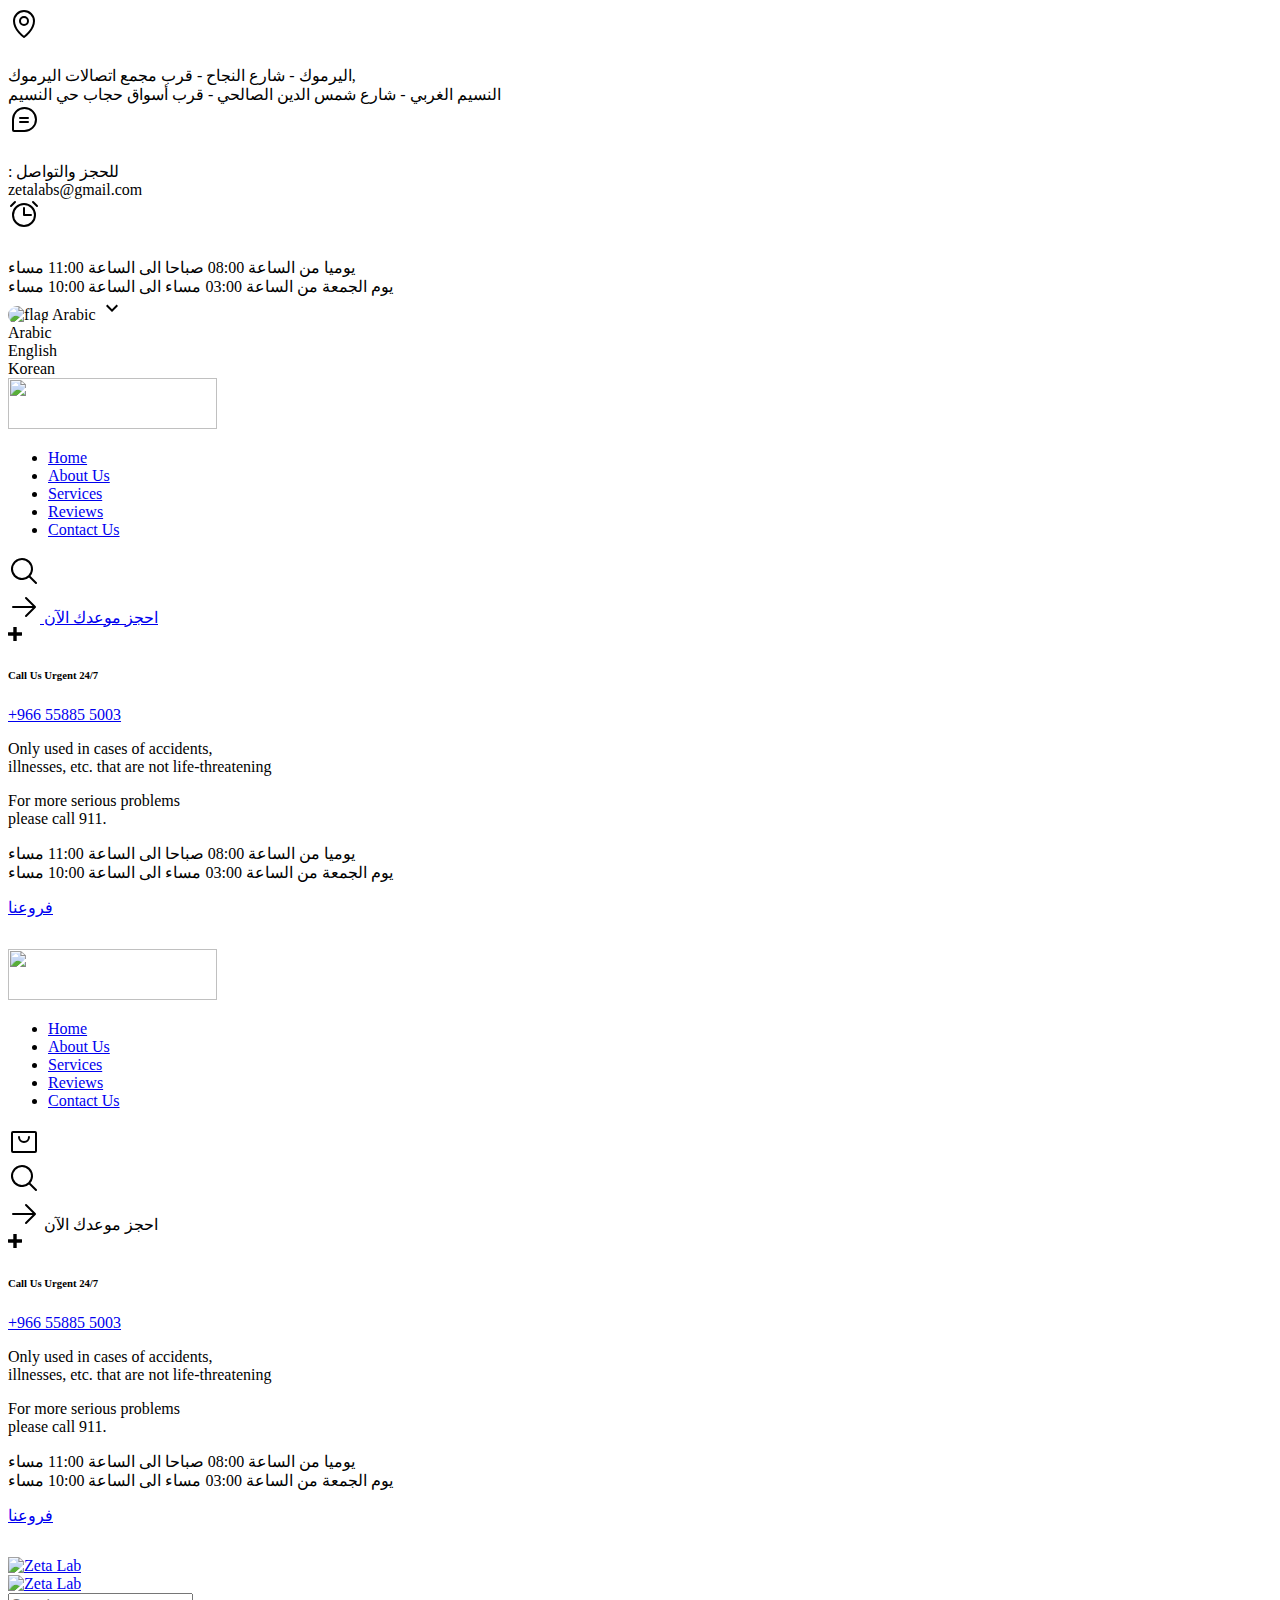
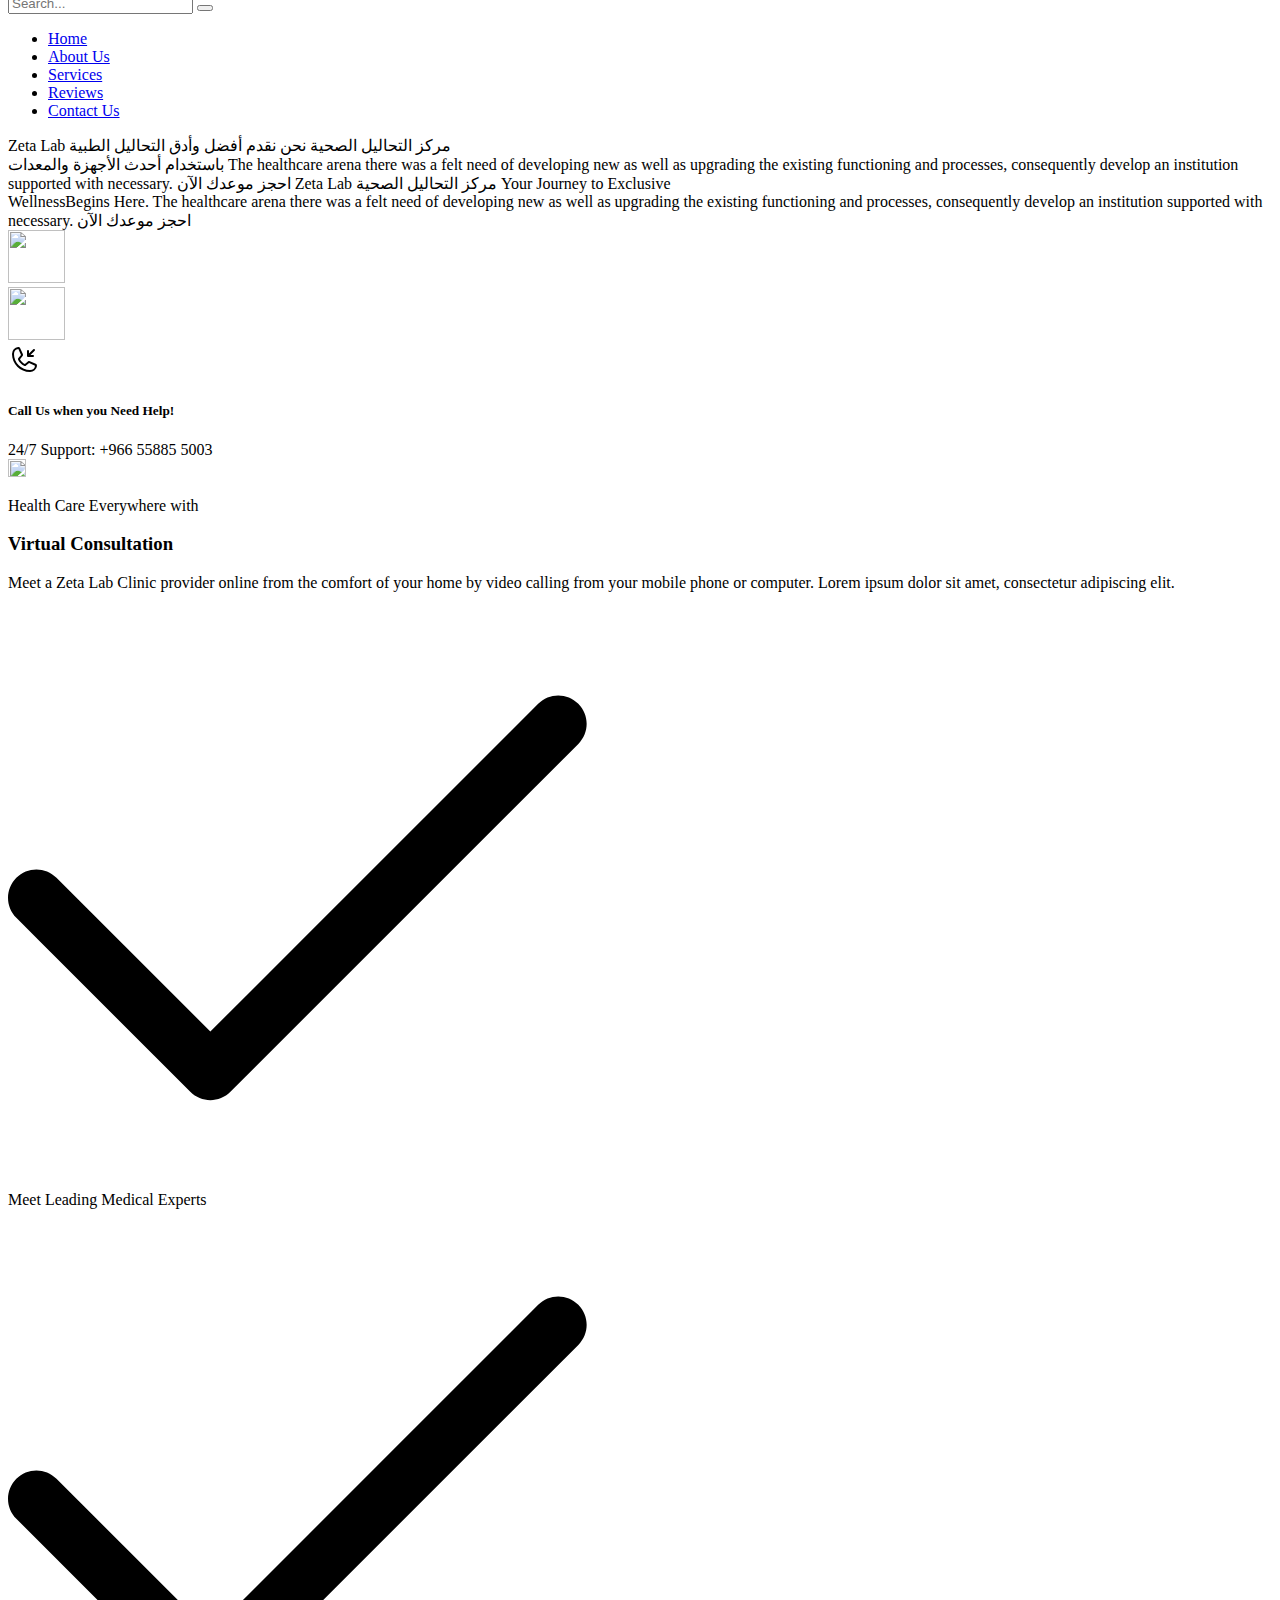
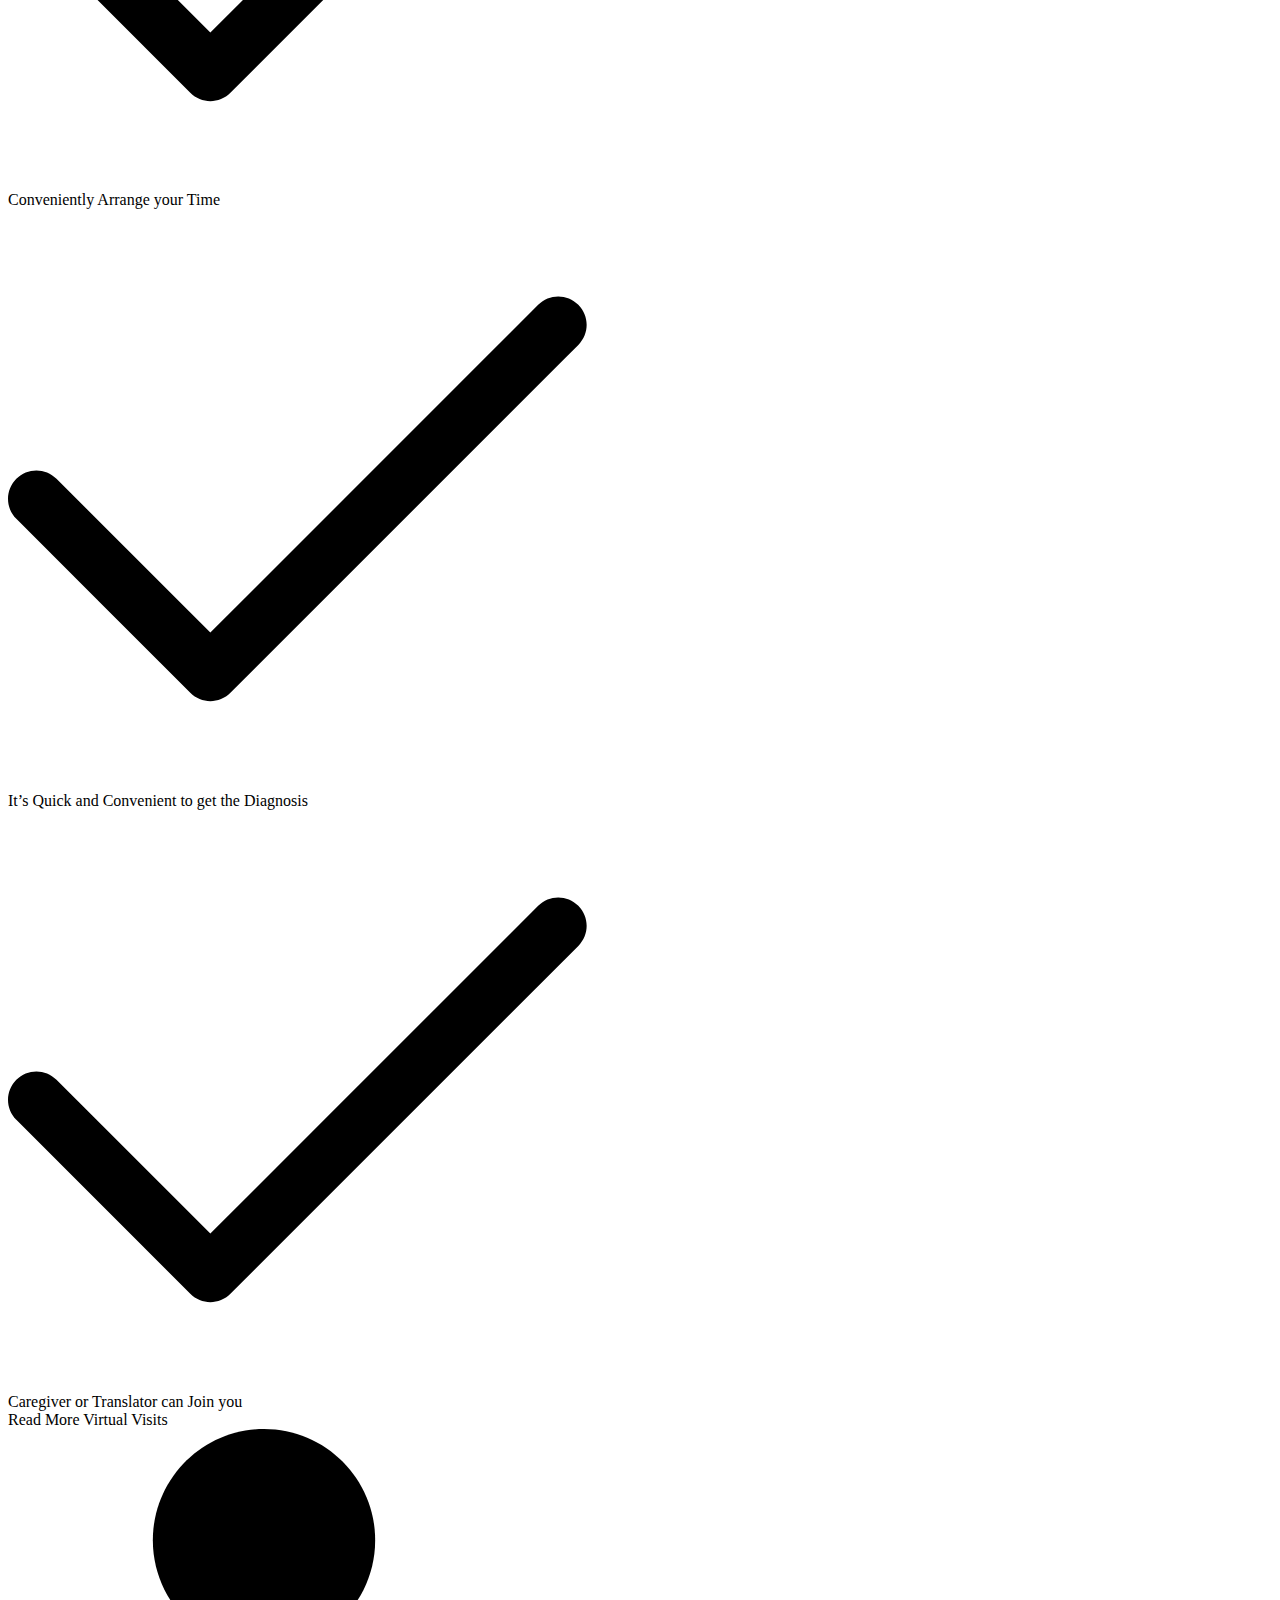
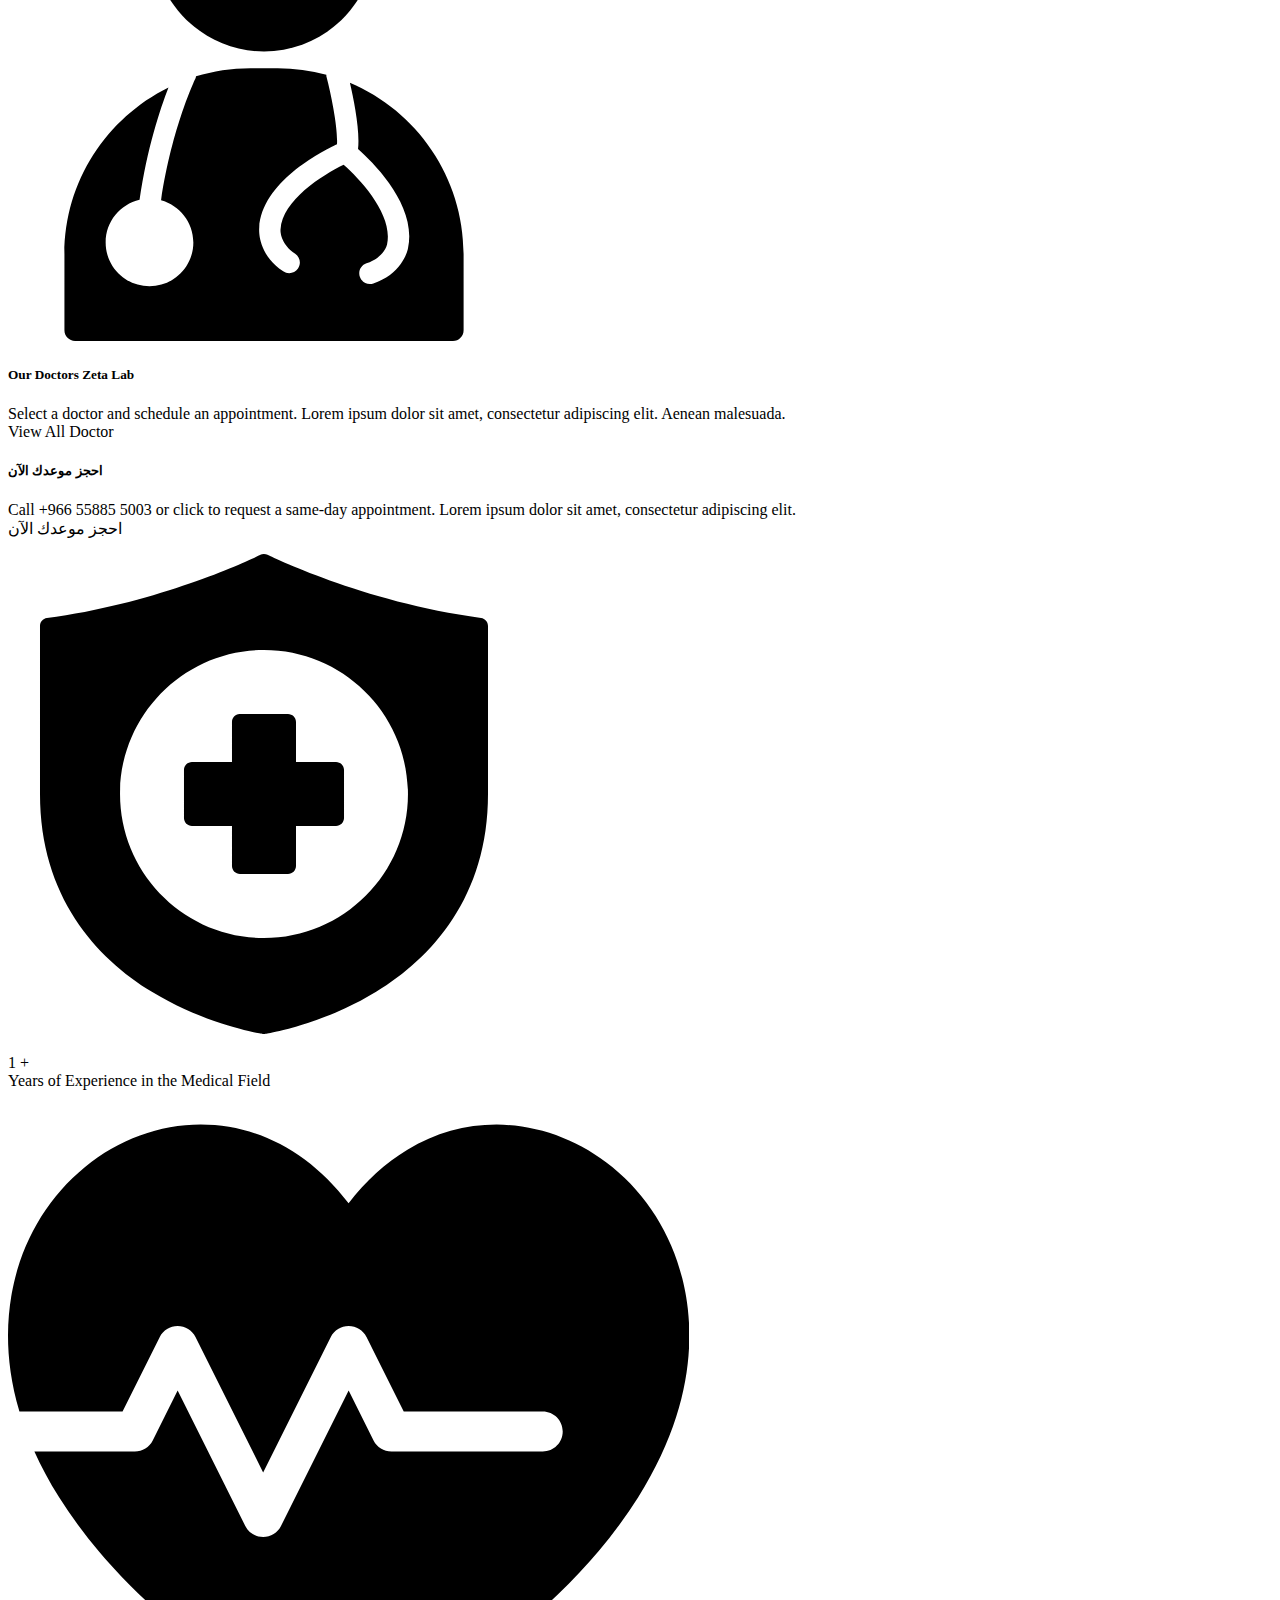
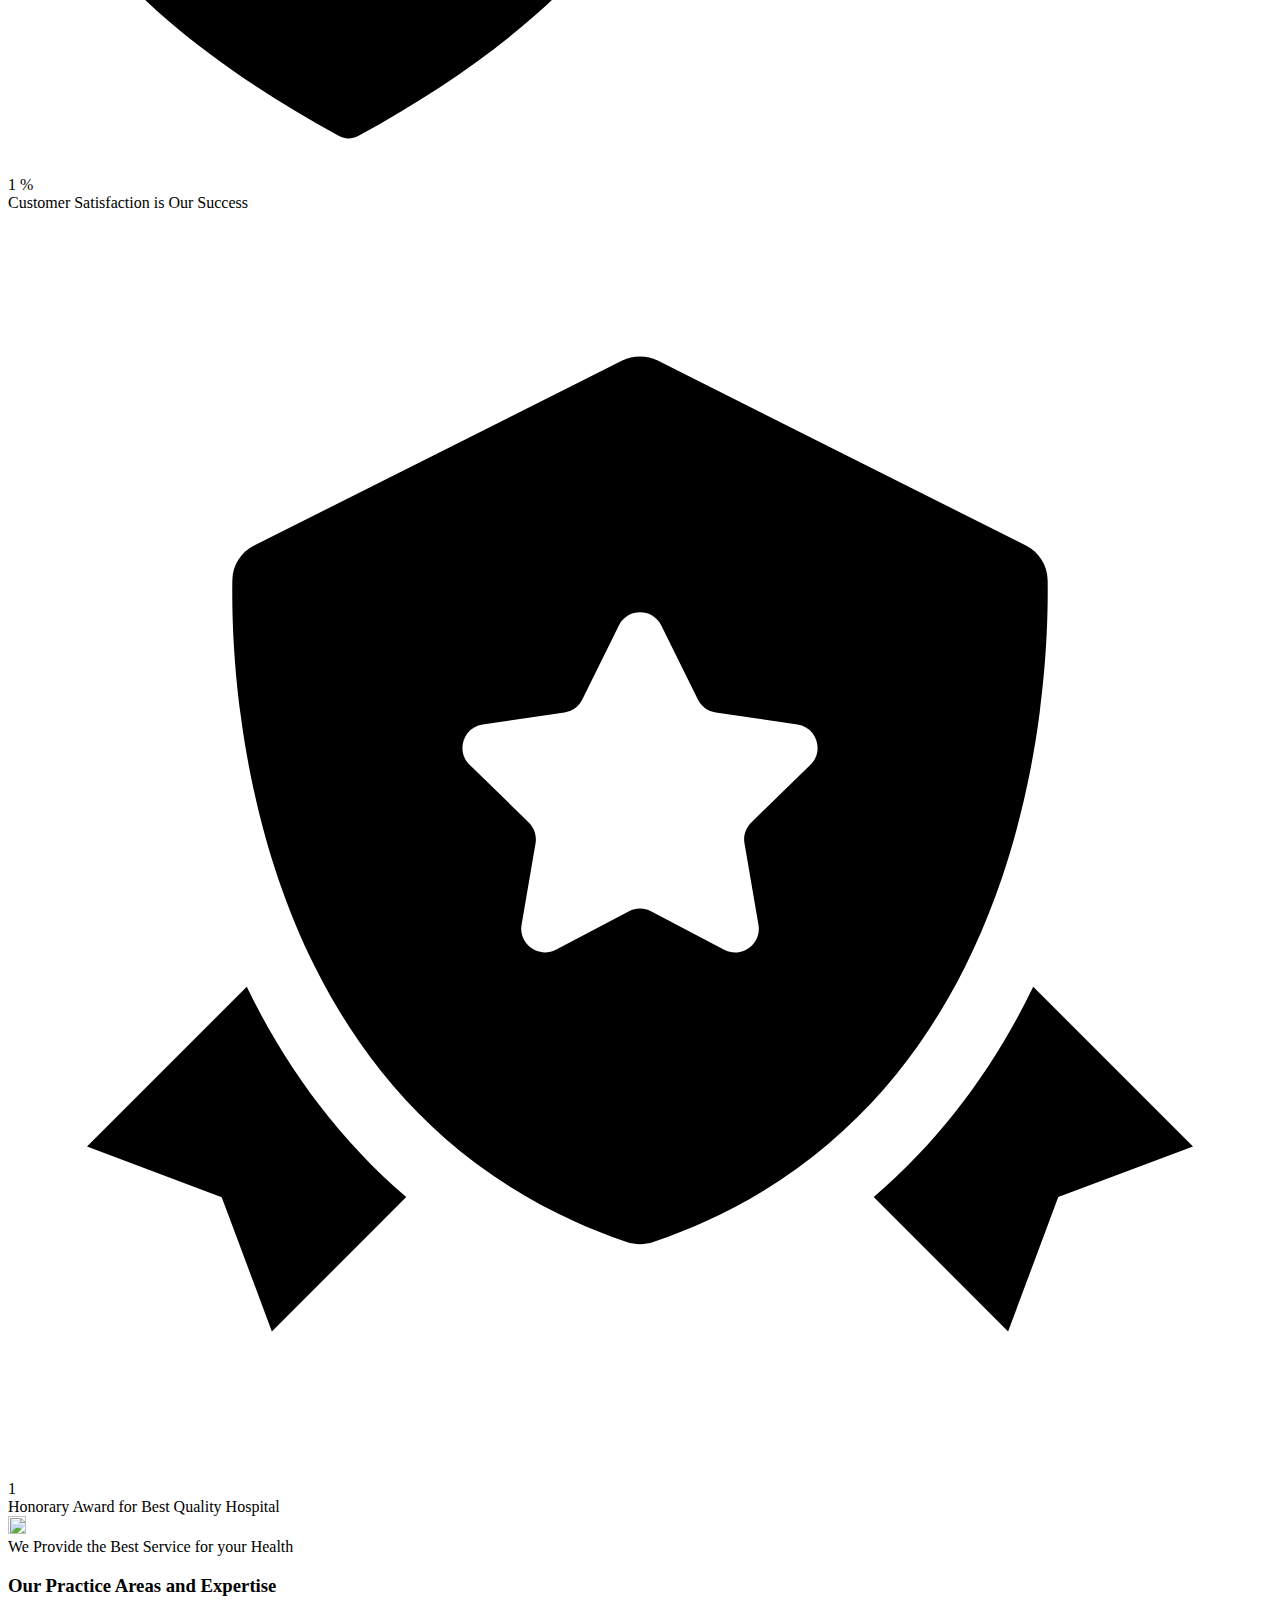
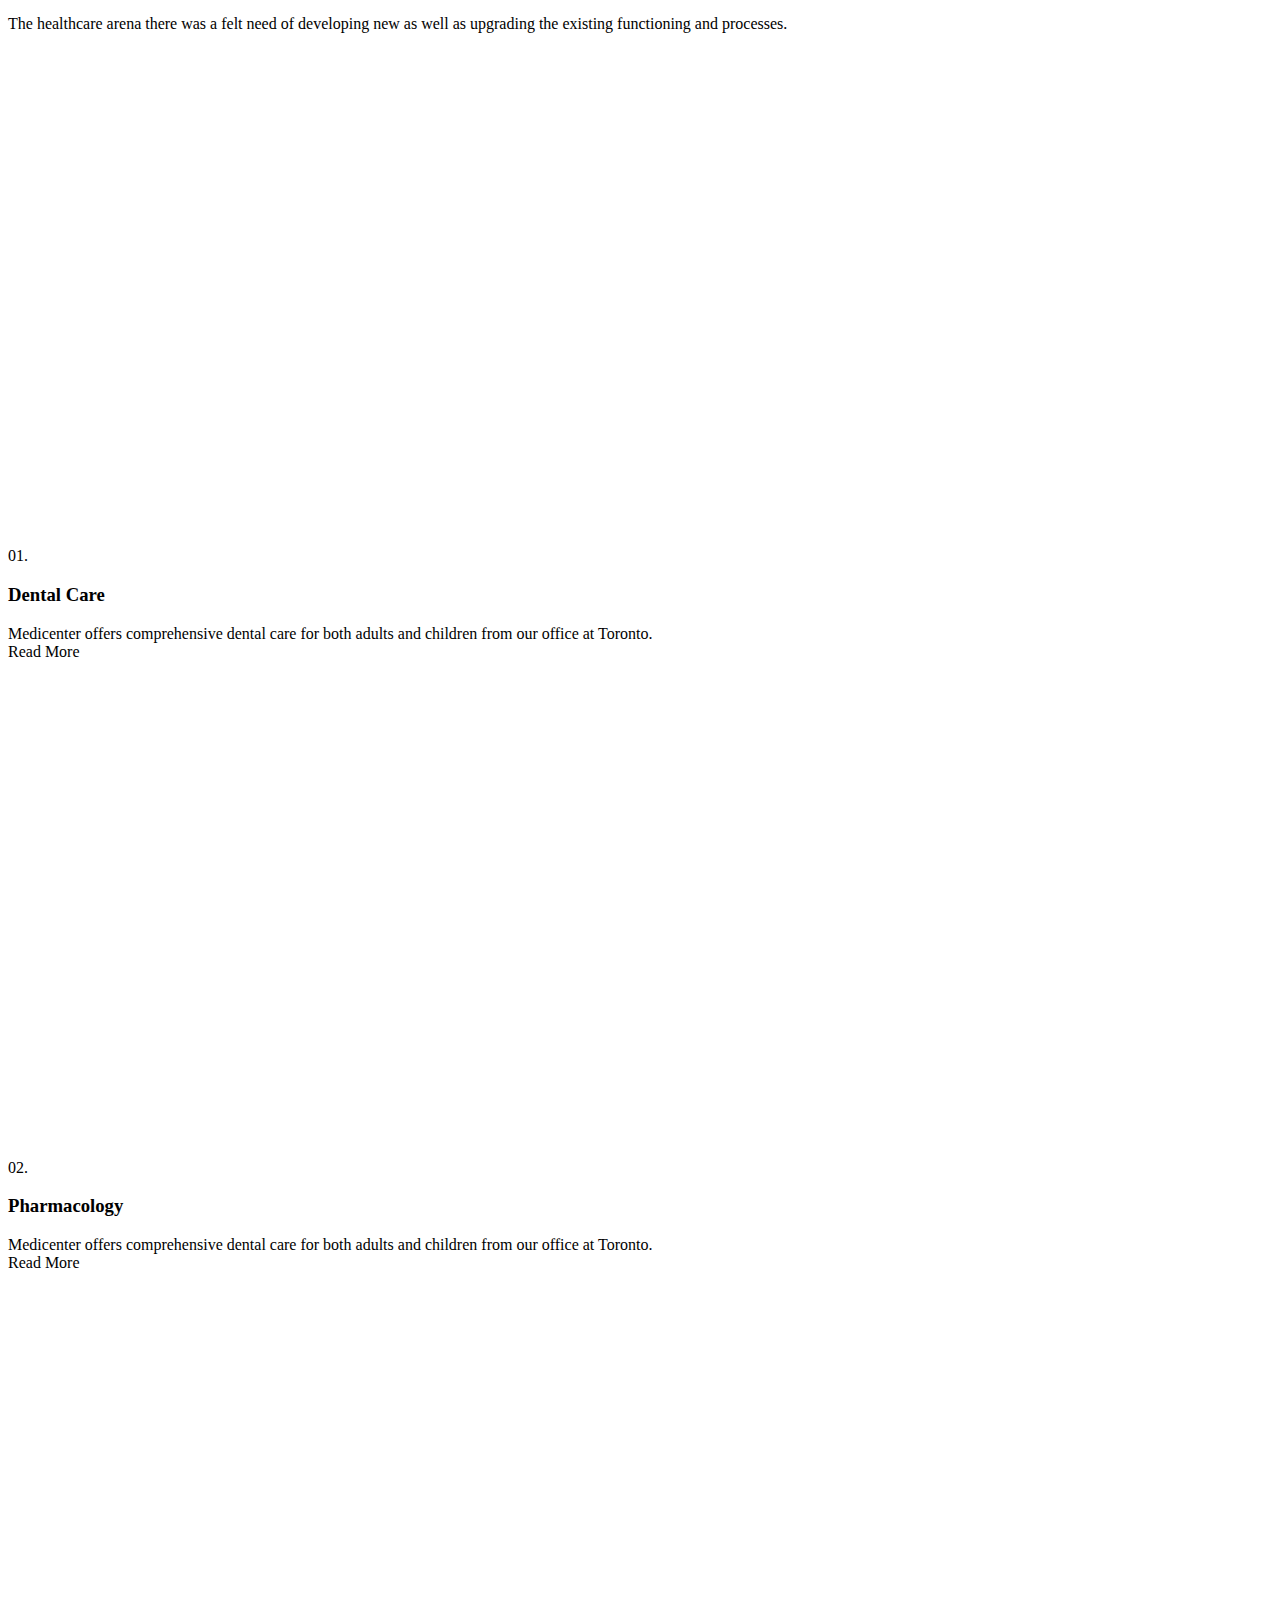
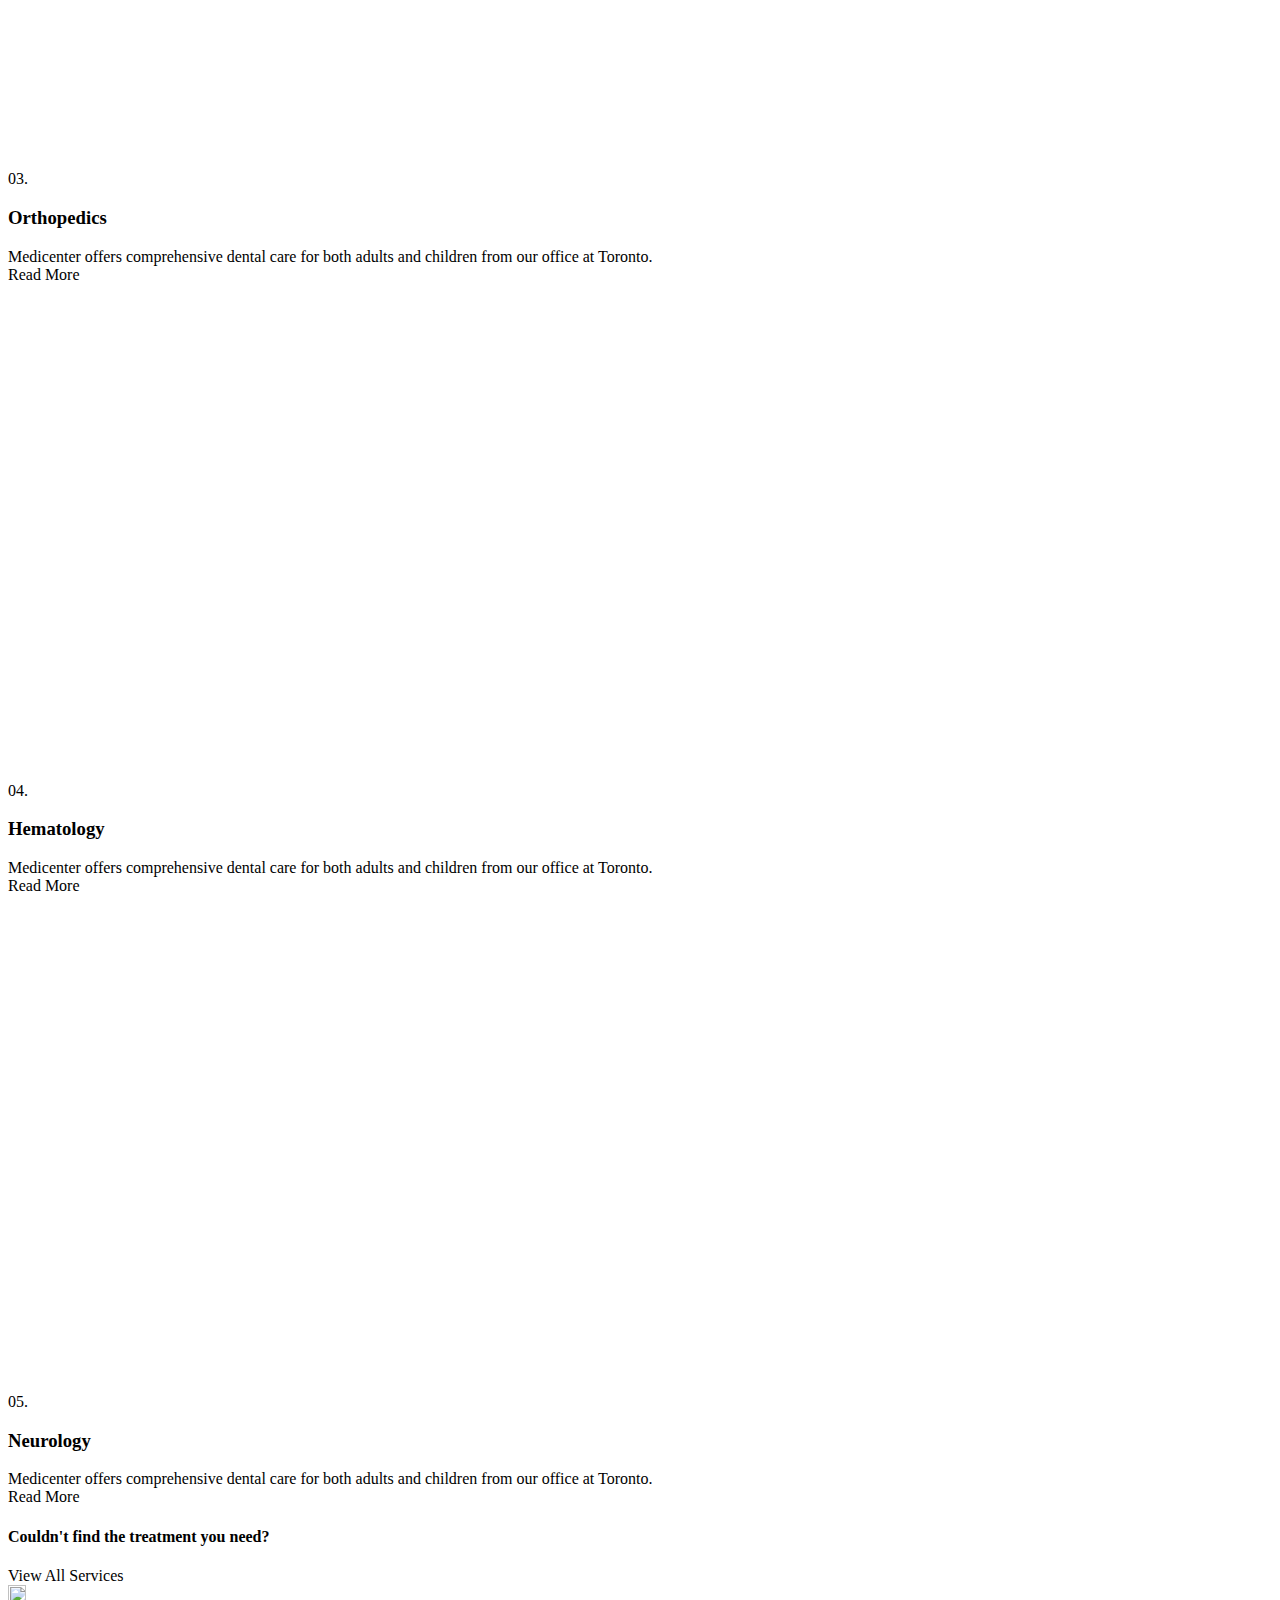
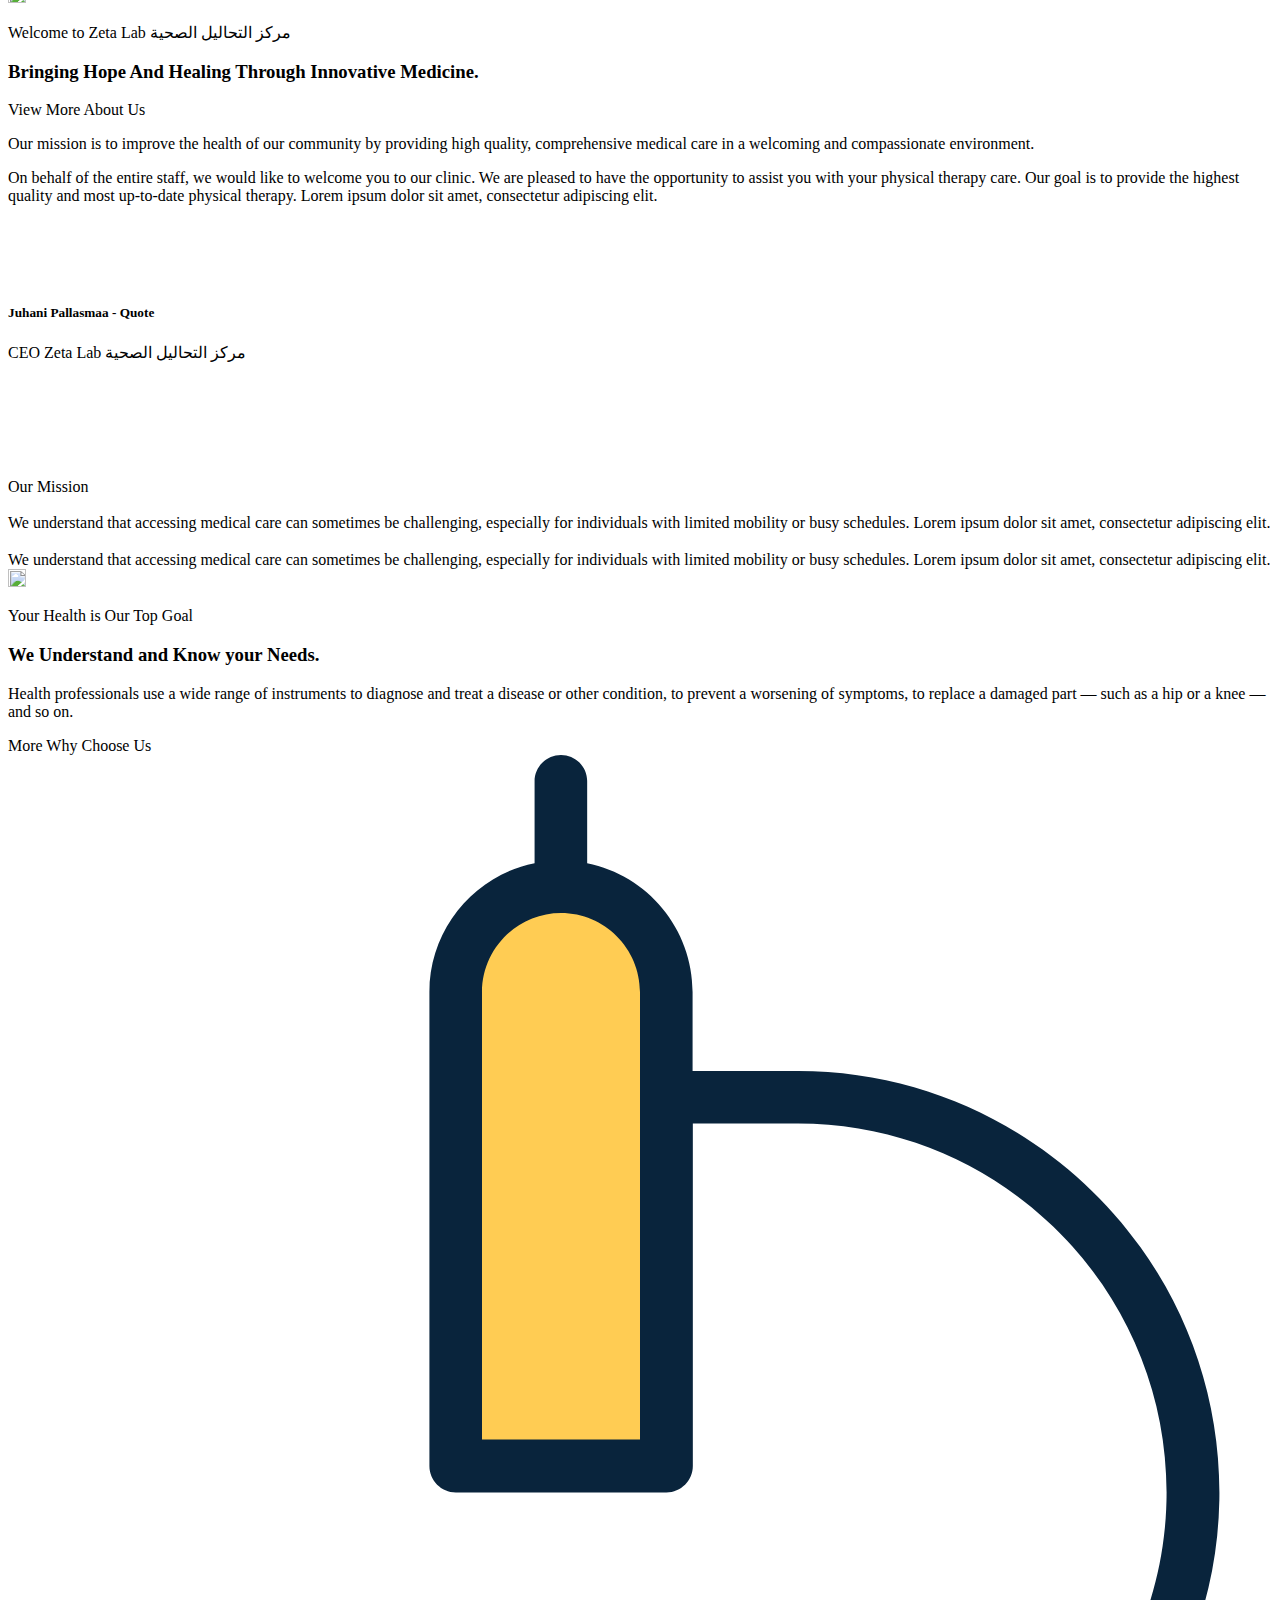
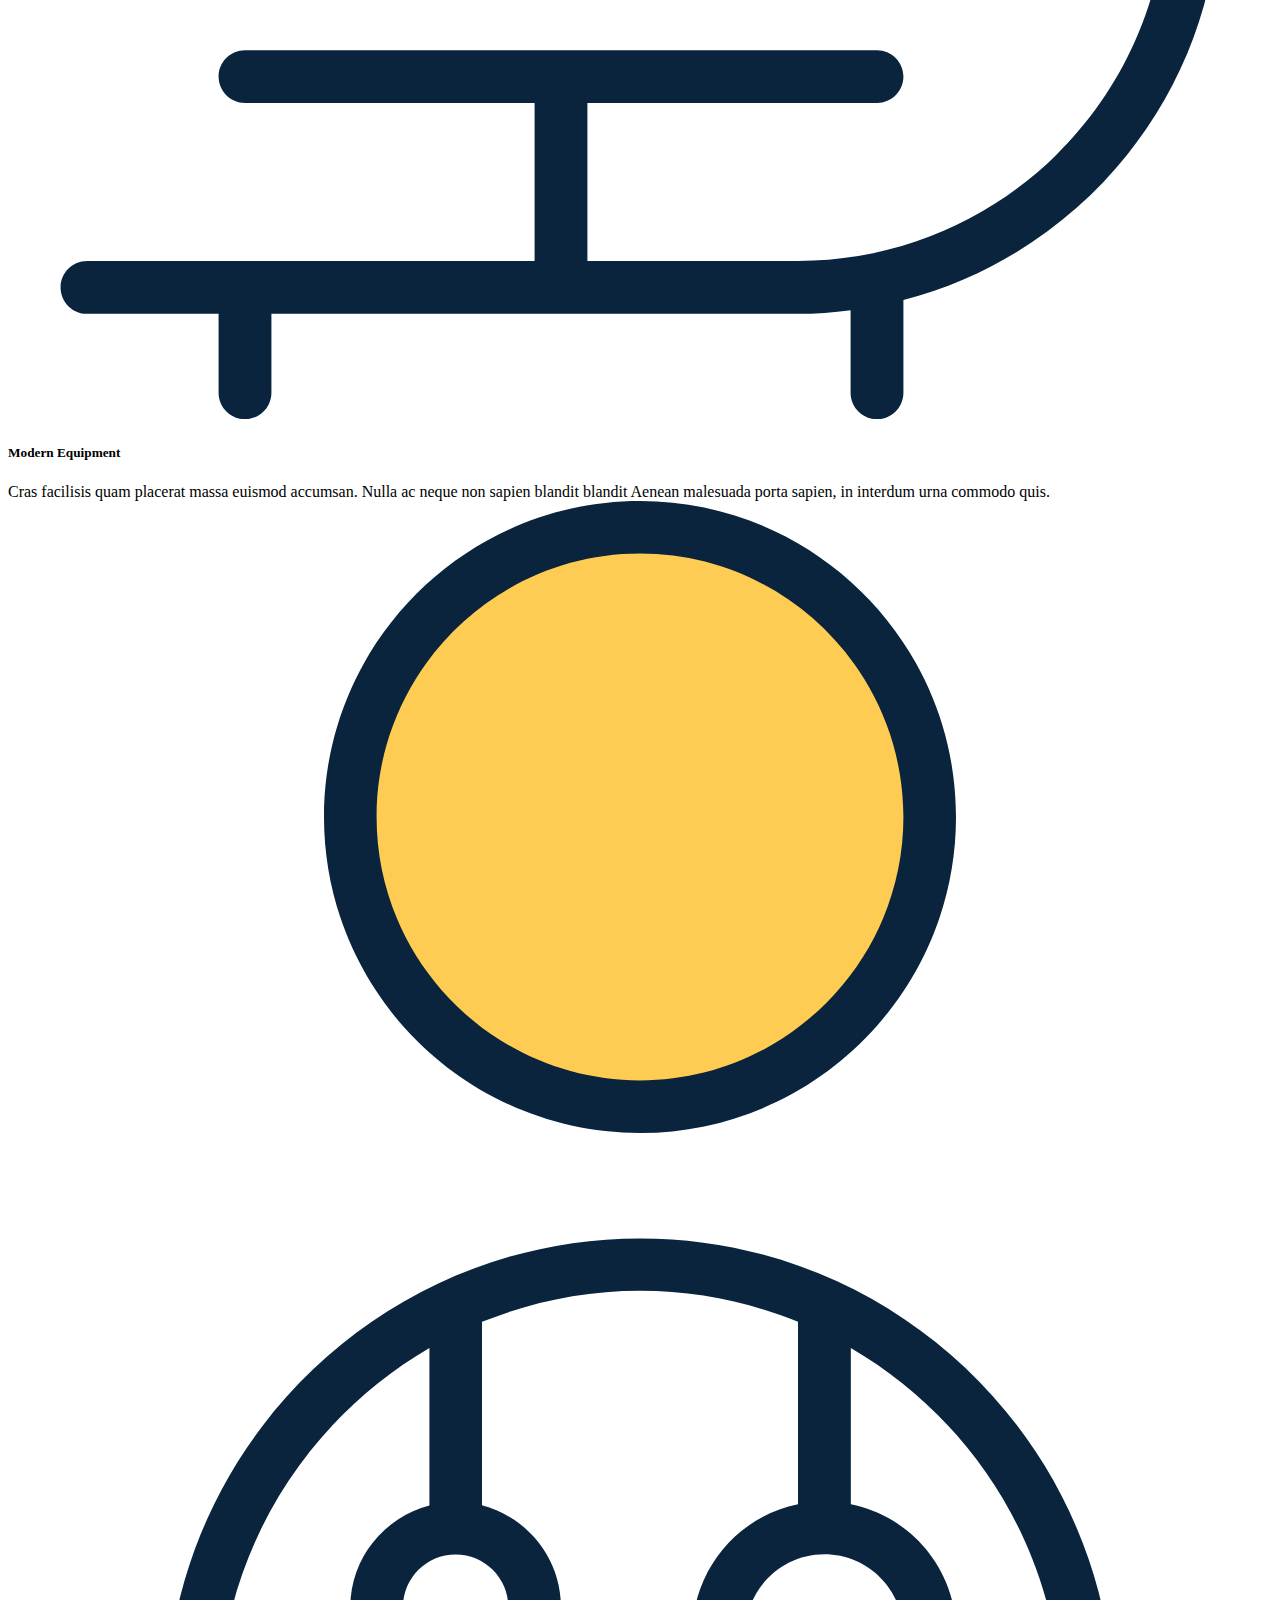
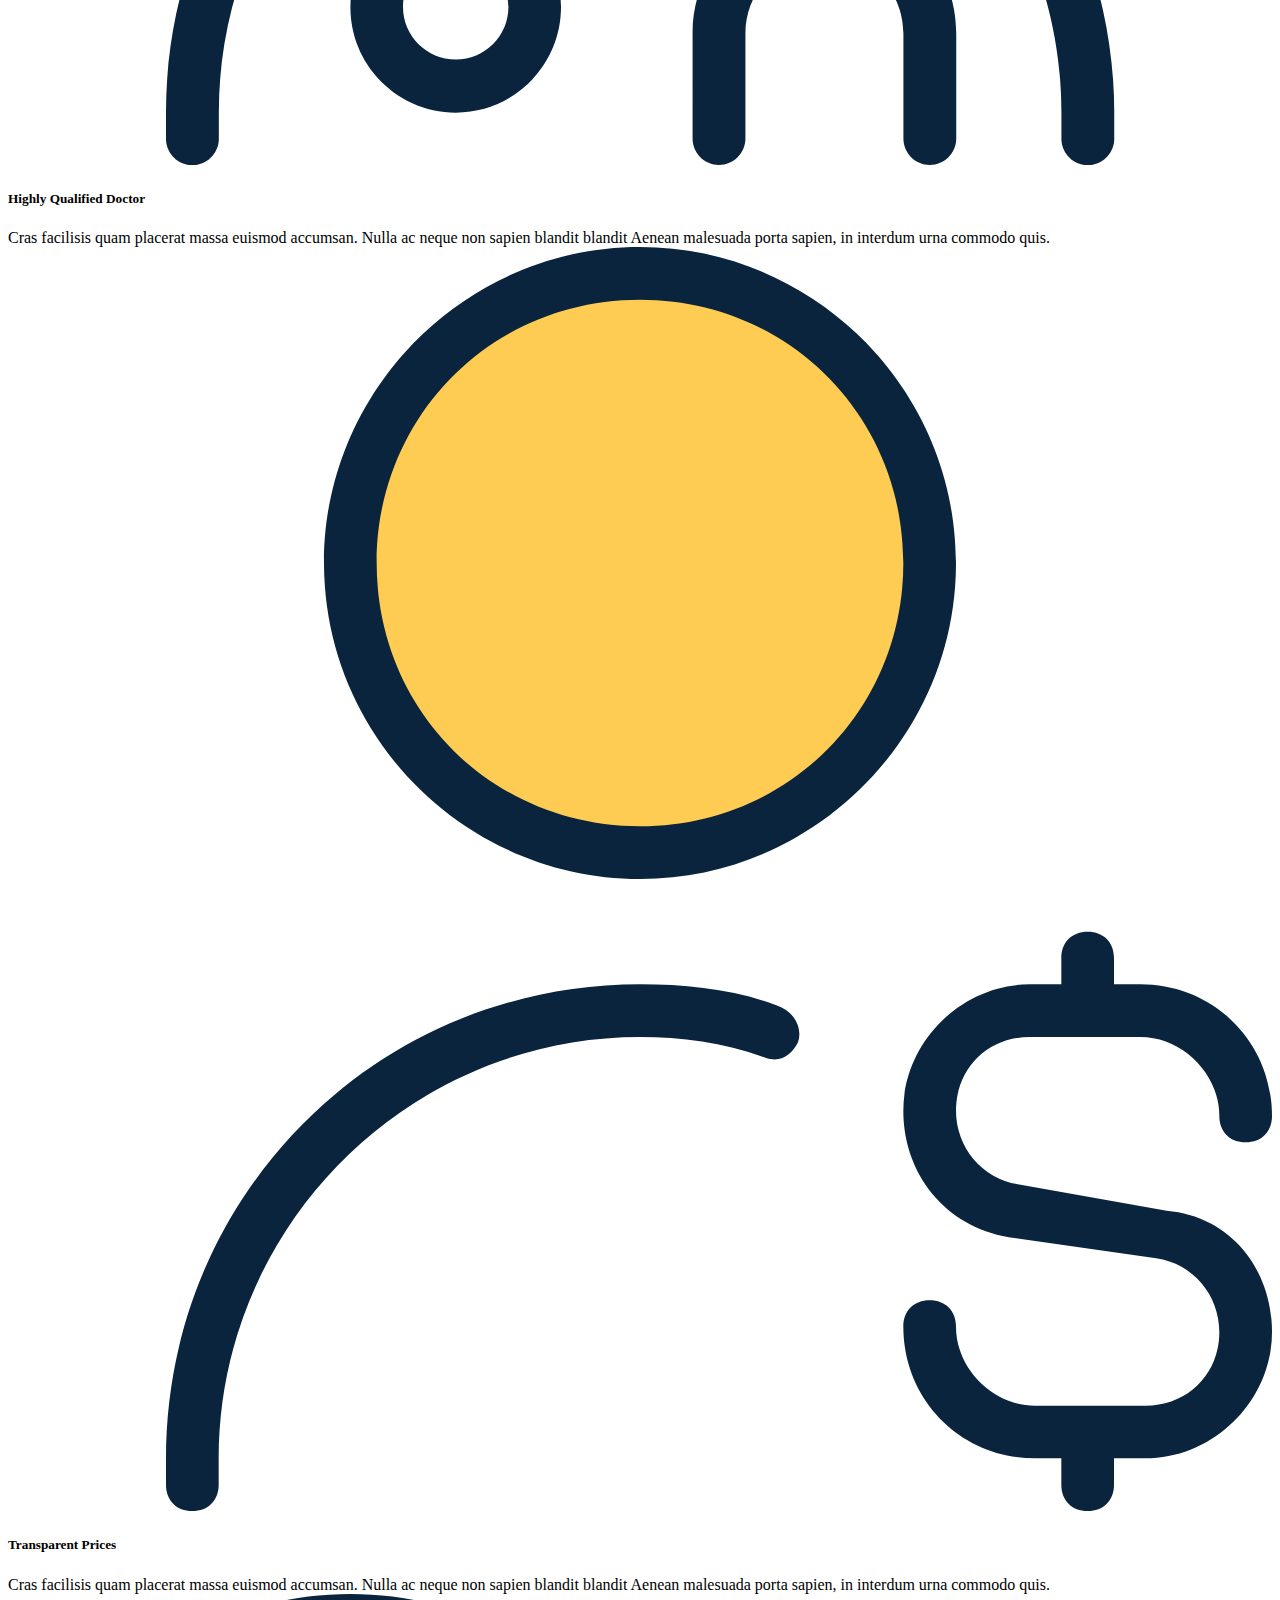
==== index.html @ 6ce38d94 "Add files via upload" ====
<!DOCTYPE html>
<html lang="en-US">
    <meta http-equiv="content-type" content="text/html;charset=UTF-8"/>
    <head>
        <meta charset="UTF-8">
        <meta name="viewport" content="width=device-width, initial-scale=1, maximum-scale=1">
        <link rel="profile" href="http://gmpg.org/xfn/11">
        <title>Zeta Lab Home</title>
        <meta name='robots' content='max-image-preview:large'/>
        <link rel='dns-prefetch' href='http://fonts.googleapis.com/'/>
        <link rel="alternate" type="application/rss+xml" title="Zeta Lab &raquo; Feed" href="https://demo.casethemes.net/medicross/feed/"/>
        <link rel="alternate" type="application/rss+xml" title="Zeta Lab &raquo; Comments Feed" href="https://demo.casethemes.net/medicross/comments/feed/"/>
        <link rel="stylesheet" href="https://cdnjs.cloudflare.com/ajax/libs/font-awesome/6.7.1/css/all.min.css" integrity="sha512-5Hs3dF2AEPkpNAR7UiOHba+lRSJNeM2ECkwxUIxC1Q/FLycGTbNapWXB4tP889k5T5Ju8fs4b1P5z/iB4nMfSQ==" crossorigin="anonymous" referrerpolicy="no-referrer" />
        <link href="https://fonts.googleapis.com/icon?family=Material+Icons" rel="stylesheet">
<script type="text/javascript">
            /* <![CDATA[ */
            window._wpemojiSettings = {
                "baseUrl": "https:\/\/s.w.org\/images\/core\/emoji\/15.0.3\/72x72\/",
                "ext": ".png",
                "svgUrl": "https:\/\/s.w.org\/images\/core\/emoji\/15.0.3\/svg\/",
                "svgExt": ".svg",
                "source": {
                    "concatemoji": "https:\/\/demo.casethemes.net\/medicross\/wp-includes\/js\/wp-emoji-release.min.js?ver=6.6.2"
                }
            };
            /*! This file is auto-generated */
            !function(i, n) {
                var o, s, e;
                function c(e) {
                    try {
                        var t = {
                            supportTests: e,
                            timestamp: (new Date).valueOf()
                        };
                        sessionStorage.setItem(o, JSON.stringify(t))
                    } catch (e) {}
                }
                function p(e, t, n) {
                    e.clearRect(0, 0, e.canvas.width, e.canvas.height),
                    e.fillText(t, 0, 0);
                    var t = new Uint32Array(e.getImageData(0, 0, e.canvas.width, e.canvas.height).data)
                      , r = (e.clearRect(0, 0, e.canvas.width, e.canvas.height),
                    e.fillText(n, 0, 0),
                    new Uint32Array(e.getImageData(0, 0, e.canvas.width, e.canvas.height).data));
                    return t.every(function(e, t) {
                        return e === r[t]
                    })
                }
                function u(e, t, n) {
                    switch (t) {
                    case "flag":
                        return n(e, "\ud83c\udff3\ufe0f\u200d\u26a7\ufe0f", "\ud83c\udff3\ufe0f\u200b\u26a7\ufe0f") ? !1 : !n(e, "\ud83c\uddfa\ud83c\uddf3", "\ud83c\uddfa\u200b\ud83c\uddf3") && !n(e, "\ud83c\udff4\udb40\udc67\udb40\udc62\udb40\udc65\udb40\udc6e\udb40\udc67\udb40\udc7f", "\ud83c\udff4\u200b\udb40\udc67\u200b\udb40\udc62\u200b\udb40\udc65\u200b\udb40\udc6e\u200b\udb40\udc67\u200b\udb40\udc7f");
                    case "emoji":
                        return !n(e, "\ud83d\udc26\u200d\u2b1b", "\ud83d\udc26\u200b\u2b1b")
                    }
                    return !1
                }
                function f(e, t, n) {
                    var r = "undefined" != typeof WorkerGlobalScope && self instanceof WorkerGlobalScope ? new OffscreenCanvas(300,150) : i.createElement("canvas")
                      , a = r.getContext("2d", {
                        willReadFrequently: !0
                    })
                      , o = (a.textBaseline = "top",
                    a.font = "600 32px Arial",
                    {});
                    return e.forEach(function(e) {
                        o[e] = t(a, e, n)
                    }),
                    o
                }
                function t(e) {
                    var t = i.createElement("script");
                    t.src = e,
                    t.defer = !0,
                    i.head.appendChild(t)
                }
                "undefined" != typeof Promise && (o = "wpEmojiSettingsSupports",
                s = ["flag", "emoji"],
                n.supports = {
                    everything: !0,
                    everythingExceptFlag: !0
                },
                e = new Promise(function(e) {
                    i.addEventListener("DOMContentLoaded", e, {
                        once: !0
                    })
                }
                ),
                new Promise(function(t) {
                    var n = function() {
                        try {
                            var e = JSON.parse(sessionStorage.getItem(o));
                            if ("object" == typeof e && "number" == typeof e.timestamp && (new Date).valueOf() < e.timestamp + 604800 && "object" == typeof e.supportTests)
                                return e.supportTests
                        } catch (e) {}
                        return null
                    }();
                    if (!n) {
                        if ("undefined" != typeof Worker && "undefined" != typeof OffscreenCanvas && "undefined" != typeof URL && URL.createObjectURL && "undefined" != typeof Blob)
                            try {
                                var e = "postMessage(" + f.toString() + "(" + [JSON.stringify(s), u.toString(), p.toString()].join(",") + "));"
                                  , r = new Blob([e],{
                                    type: "text/javascript"
                                })
                                  , a = new Worker(URL.createObjectURL(r),{
                                    name: "wpTestEmojiSupports"
                                });
                                return void (a.onmessage = function(e) {
                                    c(n = e.data),
                                    a.terminate(),
                                    t(n)
                                }
                                )
                            } catch (e) {}
                        c(n = f(s, u, p))
                    }
                    t(n)
                }
                ).then(function(e) {
                    for (var t in e)
                        n.supports[t] = e[t],
                        n.supports.everything = n.supports.everything && n.supports[t],
                        "flag" !== t && (n.supports.everythingExceptFlag = n.supports.everythingExceptFlag && n.supports[t]);
                    n.supports.everythingExceptFlag = n.supports.everythingExceptFlag && !n.supports.flag,
                    n.DOMReady = !1,
                    n.readyCallback = function() {
                        n.DOMReady = !0
                    }
                }).then(function() {
                    return e
                }).then(function() {
                    var e;
                    n.supports.everything || (n.readyCallback(),
                    (e = n.source || {}).concatemoji ? t(e.concatemoji) : e.wpemoji && e.twemoji && (t(e.twemoji),
                    t(e.wpemoji)))
                }))
            }((window,
            document), window._wpemojiSettings);
            /* ]]> */
        </script>
        <link rel='stylesheet' id='font-awesome-css' href='/wp-content/plugins/elementor/assets/lib/font-awesome/css/all.min52d5.css?ver=5.15.3' type='text/css' media='all'/>
        <style id='wp-emoji-styles-inline-css' type='text/css'>
          html {
  scroll-behavior: smooth;
}
a {
  cursor:pointer !important;
}
.sr7-arrows { display: none !important;}

@media (max-width: 700px) {
    #SR7_3_1-7-2{
    font-size:23px !important;
  }
}
.pxl-menu-toggle {
  display:none;
}
            img.wp-smiley, img.emoji {
                display: inline !important;
                border: none !important;
                box-shadow: none !important;
                height: 1em !important;
                width: 1em !important;
                margin: 0 0.07em !important;
                vertical-align: -0.1em !important;
                background: none !important;
                padding: 0 !important;
            }
        </style>
        <style id='classic-theme-styles-inline-css' type='text/css'>
            /*! This file is auto-generated */
            .wp-block-button__link {
                color: #fff;
                background-color: #32373c;
                border-radius: 9999px;
                box-shadow: none;
                text-decoration: none;
                padding: calc(.667em + 2px) calc(1.333em + 2px);
                font-size: 1.125em
            }

            .wp-block-file__button {
                background: #32373c;
                color: #fff;
                text-decoration: none
            }
        </style>
        <style id='global-styles-inline-css' type='text/css'>
            :root {
                --wp--preset--aspect-ratio--square: 1;
                --wp--preset--aspect-ratio--4-3: 4/3;
                --wp--preset--aspect-ratio--3-4: 3/4;
                --wp--preset--aspect-ratio--3-2: 3/2;
                --wp--preset--aspect-ratio--2-3: 2/3;
                --wp--preset--aspect-ratio--16-9: 16/9;
                --wp--preset--aspect-ratio--9-16: 9/16;
                --wp--preset--color--black: #000000;
                --wp--preset--color--cyan-bluish-gray: #abb8c3;
                --wp--preset--color--white: #ffffff;
                --wp--preset--color--pale-pink: #f78da7;
                --wp--preset--color--vivid-red: #cf2e2e;
                --wp--preset--color--luminous-vivid-orange: #ff6900;
                --wp--preset--color--luminous-vivid-amber: #fcb900;
                --wp--preset--color--light-green-cyan: #7bdcb5;
                --wp--preset--color--vivid-green-cyan: #00d084;
                --wp--preset--color--pale-cyan-blue: #8ed1fc;
                --wp--preset--color--vivid-cyan-blue: #0693e3;
                --wp--preset--color--vivid-purple: #9b51e0;
                --wp--preset--gradient--vivid-cyan-blue-to-vivid-purple: linear-gradient(135deg,rgba(6,147,227,1) 0%,rgb(155,81,224) 100%);
                --wp--preset--gradient--light-green-cyan-to-vivid-green-cyan: linear-gradient(135deg,rgb(122,220,180) 0%,rgb(0,208,130) 100%);
                --wp--preset--gradient--luminous-vivid-amber-to-luminous-vivid-orange: linear-gradient(135deg,rgba(252,185,0,1) 0%,rgba(255,105,0,1) 100%);
                --wp--preset--gradient--luminous-vivid-orange-to-vivid-red: linear-gradient(135deg,rgba(255,105,0,1) 0%,rgb(207,46,46) 100%);
                --wp--preset--gradient--very-light-gray-to-cyan-bluish-gray: linear-gradient(135deg,rgb(238,238,238) 0%,rgb(169,184,195) 100%);
                --wp--preset--gradient--cool-to-warm-spectrum: linear-gradient(135deg,rgb(74,234,220) 0%,rgb(151,120,209) 20%,rgb(207,42,186) 40%,rgb(238,44,130) 60%,rgb(251,105,98) 80%,rgb(254,248,76) 100%);
                --wp--preset--gradient--blush-light-purple: linear-gradient(135deg,rgb(255,206,236) 0%,rgb(152,150,240) 100%);
                --wp--preset--gradient--blush-bordeaux: linear-gradient(135deg,rgb(254,205,165) 0%,rgb(254,45,45) 50%,rgb(107,0,62) 100%);
                --wp--preset--gradient--luminous-dusk: linear-gradient(135deg,rgb(255,203,112) 0%,rgb(199,81,192) 50%,rgb(65,88,208) 100%);
                --wp--preset--gradient--pale-ocean: linear-gradient(135deg,rgb(255,245,203) 0%,rgb(182,227,212) 50%,rgb(51,167,181) 100%);
                --wp--preset--gradient--electric-grass: linear-gradient(135deg,rgb(202,248,128) 0%,rgb(113,206,126) 100%);
                --wp--preset--gradient--midnight: linear-gradient(135deg,rgb(2,3,129) 0%,rgb(40,116,252) 100%);
                --wp--preset--font-size--small: 13px;
                --wp--preset--font-size--medium: 20px;
                --wp--preset--font-size--large: 36px;
                --wp--preset--font-size--x-large: 42px;
                --wp--preset--font-family--inter: "Inter", sans-serif;
                --wp--preset--font-family--cardo: Cardo;
                --wp--preset--spacing--20: 0.44rem;
                --wp--preset--spacing--30: 0.67rem;
                --wp--preset--spacing--40: 1rem;
                --wp--preset--spacing--50: 1.5rem;
                --wp--preset--spacing--60: 2.25rem;
                --wp--preset--spacing--70: 3.38rem;
                --wp--preset--spacing--80: 5.06rem;
                --wp--preset--shadow--natural: 6px 6px 9px rgba(0, 0, 0, 0.2);
                --wp--preset--shadow--deep: 12px 12px 50px rgba(0, 0, 0, 0.4);
                --wp--preset--shadow--sharp: 6px 6px 0px rgba(0, 0, 0, 0.2);
                --wp--preset--shadow--outlined: 6px 6px 0px -3px rgba(255, 255, 255, 1), 6px 6px rgba(0, 0, 0, 1);
                --wp--preset--shadow--crisp: 6px 6px 0px rgba(0, 0, 0, 1);
            }
          

            :where(.is-layout-flex) {
                gap: 0.5em;
            }

            :where(.is-layout-grid) {
                gap: 0.5em;
            }

            body .is-layout-flex {
                display: flex;
            }

            .is-layout-flex {
                flex-wrap: wrap;
                align-items: center;
            }

            .is-layout-flex > :is(*, div) {
                margin: 0;
            }

            body .is-layout-grid {
                display: grid;
            }

            .is-layout-grid > :is(*, div) {
                margin: 0;
            }

            :where(.wp-block-columns.is-layout-flex) {
                gap: 2em;
            }

            :where(.wp-block-columns.is-layout-grid) {
                gap: 2em;
            }

            :where(.wp-block-post-template.is-layout-flex) {
                gap: 1.25em;
            }

            :where(.wp-block-post-template.is-layout-grid) {
                gap: 1.25em;
            }

            .has-black-color {
                color: var(--wp--preset--color--black) !important;
            }

            .has-cyan-bluish-gray-color {
                color: var(--wp--preset--color--cyan-bluish-gray) !important;
            }

            .has-white-color {
                color: var(--wp--preset--color--white) !important;
            }

            .has-pale-pink-color {
                color: var(--wp--preset--color--pale-pink) !important;
            }

            .has-vivid-red-color {
                color: var(--wp--preset--color--vivid-red) !important;
            }

            .has-luminous-vivid-orange-color {
                color: var(--wp--preset--color--luminous-vivid-orange) !important;
            }

            .has-luminous-vivid-amber-color {
                color: var(--wp--preset--color--luminous-vivid-amber) !important;
            }

            .has-light-green-cyan-color {
                color: var(--wp--preset--color--light-green-cyan) !important;
            }

            .has-vivid-green-cyan-color {
                color: var(--wp--preset--color--vivid-green-cyan) !important;
            }

            .has-pale-cyan-blue-color {
                color: var(--wp--preset--color--pale-cyan-blue) !important;
            }

            .has-vivid-cyan-blue-color {
                color: var(--wp--preset--color--vivid-cyan-blue) !important;
            }

            .has-vivid-purple-color {
                color: var(--wp--preset--color--vivid-purple) !important;
            }

            .has-black-background-color {
                background-color: var(--wp--preset--color--black) !important;
            }

            .has-cyan-bluish-gray-background-color {
                background-color: var(--wp--preset--color--cyan-bluish-gray) !important;
            }

            .has-white-background-color {
                background-color: var(--wp--preset--color--white) !important;
            }

            .has-pale-pink-background-color {
                background-color: var(--wp--preset--color--pale-pink) !important;
            }

            .has-vivid-red-background-color {
                background-color: var(--wp--preset--color--vivid-red) !important;
            }

            .has-luminous-vivid-orange-background-color {
                background-color: var(--wp--preset--color--luminous-vivid-orange) !important;
            }

            .has-luminous-vivid-amber-background-color {
                background-color: var(--wp--preset--color--luminous-vivid-amber) !important;
            }

            .has-light-green-cyan-background-color {
                background-color: var(--wp--preset--color--light-green-cyan) !important;
            }

            .has-vivid-green-cyan-background-color {
                background-color: var(--wp--preset--color--vivid-green-cyan) !important;
            }

            .has-pale-cyan-blue-background-color {
                background-color: var(--wp--preset--color--pale-cyan-blue) !important;
            }

            .has-vivid-cyan-blue-background-color {
                background-color: var(--wp--preset--color--vivid-cyan-blue) !important;
            }

            .has-vivid-purple-background-color {
                background-color: var(--wp--preset--color--vivid-purple) !important;
            }

            .has-black-border-color {
                border-color: var(--wp--preset--color--black) !important;
            }

            .has-cyan-bluish-gray-border-color {
                border-color: var(--wp--preset--color--cyan-bluish-gray) !important;
            }

            .has-white-border-color {
                border-color: var(--wp--preset--color--white) !important;
            }

            .has-pale-pink-border-color {
                border-color: var(--wp--preset--color--pale-pink) !important;
            }

            .has-vivid-red-border-color {
                border-color: var(--wp--preset--color--vivid-red) !important;
            }

            .has-luminous-vivid-orange-border-color {
                border-color: var(--wp--preset--color--luminous-vivid-orange) !important;
            }

            .has-luminous-vivid-amber-border-color {
                border-color: var(--wp--preset--color--luminous-vivid-amber) !important;
            }

            .has-light-green-cyan-border-color {
                border-color: var(--wp--preset--color--light-green-cyan) !important;
            }

            .has-vivid-green-cyan-border-color {
                border-color: var(--wp--preset--color--vivid-green-cyan) !important;
            }

            .has-pale-cyan-blue-border-color {
                border-color: var(--wp--preset--color--pale-cyan-blue) !important;
            }

            .has-vivid-cyan-blue-border-color {
                border-color: var(--wp--preset--color--vivid-cyan-blue) !important;
            }

            .has-vivid-purple-border-color {
                border-color: var(--wp--preset--color--vivid-purple) !important;
            }

            .has-vivid-cyan-blue-to-vivid-purple-gradient-background {
                background: var(--wp--preset--gradient--vivid-cyan-blue-to-vivid-purple) !important;
            }

            .has-light-green-cyan-to-vivid-green-cyan-gradient-background {
                background: var(--wp--preset--gradient--light-green-cyan-to-vivid-green-cyan) !important;
            }

            .has-luminous-vivid-amber-to-luminous-vivid-orange-gradient-background {
                background: var(--wp--preset--gradient--luminous-vivid-amber-to-luminous-vivid-orange) !important;
            }

            .has-luminous-vivid-orange-to-vivid-red-gradient-background {
                background: var(--wp--preset--gradient--luminous-vivid-orange-to-vivid-red) !important;
            }

            .has-very-light-gray-to-cyan-bluish-gray-gradient-background {
                background: var(--wp--preset--gradient--very-light-gray-to-cyan-bluish-gray) !important;
            }

            .has-cool-to-warm-spectrum-gradient-background {
                background: var(--wp--preset--gradient--cool-to-warm-spectrum) !important;
            }

            .has-blush-light-purple-gradient-background {
                background: var(--wp--preset--gradient--blush-light-purple) !important;
            }

            .has-blush-bordeaux-gradient-background {
                background: var(--wp--preset--gradient--blush-bordeaux) !important;
            }

            .has-luminous-dusk-gradient-background {
                background: var(--wp--preset--gradient--luminous-dusk) !important;
            }

            .has-pale-ocean-gradient-background {
                background: var(--wp--preset--gradient--pale-ocean) !important;
            }

            .has-electric-grass-gradient-background {
                background: var(--wp--preset--gradient--electric-grass) !important;
            }

            .has-midnight-gradient-background {
                background: var(--wp--preset--gradient--midnight) !important;
            }

            .has-small-font-size {
                font-size: var(--wp--preset--font-size--small) !important;
            }

            .has-medium-font-size {
                font-size: var(--wp--preset--font-size--medium) !important;
            }

            .has-large-font-size {
                font-size: var(--wp--preset--font-size--large) !important;
            }

            .has-x-large-font-size {
                font-size: var(--wp--preset--font-size--x-large) !important;
            }

            :where(.wp-block-post-template.is-layout-flex) {
                gap: 1.25em;
            }

            :where(.wp-block-post-template.is-layout-grid) {
                gap: 1.25em;
            }

            :where(.wp-block-columns.is-layout-flex) {
                gap: 2em;
            }

            :where(.wp-block-columns.is-layout-grid) {
                gap: 2em;
            }

            :root :where(.wp-block-pullquote) {
                font-size: 1.5em;
                line-height: 1.6;
            }
        </style>
        <link rel='stylesheet' id='pxl-main-css-css' href='/wp-content/plugins/case-addons/assets/css/pxl-main-css.min8a54.css?ver=1.0.0' type='text/css' media='all'/>
        <link rel='stylesheet' id='contact-form-7-css' href='/wp-content/plugins/contact-form-7/includes/css/contact-form-7.mine2db.css?ver=5.9.8' type='text/css' media='all'/>
        <link rel='stylesheet' id='purchase-link-css-css' href='/wp-content/plugins/envato-purchase-link/css/purchase-link-css.min8a54.css?ver=1.0.0' type='text/css' media='all'/>
        <link rel='stylesheet' id='sr7css-css' href='/wp-content/plugins/revslider/public/css/sr7css.mine9af.css?ver=6.7.15' type='text/css' media='all'/>
        <link rel='stylesheet' id='timetable_sf_style-css' href='/wp-content/plugins/timetable/style/timetable_sf_style.min109c.css?ver=6.6.2' type='text/css' media='all'/>
        <link rel='stylesheet' id='timetable_gtip2_style-css' href='/wp-content/plugins/timetable/style/timetable_gtip2_style.min109c.css?ver=6.6.2' type='text/css' media='all'/>
        <link rel='stylesheet' id='timetable_style-css' href='/wp-content/plugins/timetable/style/timetable_style.min109c.css?ver=6.6.2' type='text/css' media='all'/>
        <link rel='stylesheet' id='timetable_event_template-css' href='/wp-content/plugins/timetable/style/timetable_event_template.min109c.css?ver=6.6.2' type='text/css' media='all'/>
        <link rel='stylesheet' id='timetable_responsive_style-css' href='/wp-content/plugins/timetable/style/timetable_responsive_style.min109c.css?ver=6.6.2' type='text/css' media='all'/>
        <link rel='stylesheet' id='timetable_font_lato-css' href='http://fonts.googleapis.com/css?family=Lato%3A400%2C700&amp;ver=6.6.2' type='text/css' media='all'/>
        <link rel='stylesheet' id='woocommerce-layout-css' href='/wp-content/plugins/woocommerce/assets/css/woocommerce-layout.minc60b.css?ver=9.3.3' type='text/css' media='all'/>
        <link rel='stylesheet' id='woocommerce-smallscreen-css' href='/wp-content/plugins/woocommerce/assets/css/woocommerce-smallscreen.minc60b.css?ver=9.3.3' type='text/css' media='only screen and (max-width: 768px)'/>
        <link rel='stylesheet' id='woocommerce-general-css' href='/wp-content/plugins/woocommerce/assets/css/woocommerce-general.minc60b.css?ver=9.3.3' type='text/css' media='all'/>
        <style id='woocommerce-inline-inline-css' type='text/css'>
            .woocommerce form .form-row .required {
                visibility: visible;
            }
        </style>
        <link rel='stylesheet' id='uacf7-frontend-style-css' href='/wp-content/plugins/ultimate-addons-for-contact-form-7/assets/css/uacf7-frontend-style.min109c.css?ver=6.6.2' type='text/css' media='all'/>
        <link rel='stylesheet' id='uacf7-form-style-css' href='/wp-content/plugins/ultimate-addons-for-contact-form-7/assets/css/uacf7-form-style.min109c.css?ver=6.6.2' type='text/css' media='all'/>
        <link rel='stylesheet' id='elementor-icons-css' href='/wp-content/plugins/elementor/assets/lib/eicons/css/elementor-icons.min0fd8.css?ver=5.31.0' type='text/css' media='all'/>
        <link rel='stylesheet' id='elementor-frontend-css' href='/wp-content/uploads/elementor/css/custom-frontend.min37c2.css?ver=1730100509' type='text/css' media='all'/>
        <link rel='stylesheet' id='swiper-css' href='/wp-content/plugins/elementor/assets/lib/swiper/v8/css/swiper.min94a4.css?ver=8.4.5' type='text/css' media='all'/>
        <link rel='stylesheet' id='e-swiper-css' href='/wp-content/plugins/elementor/assets/css/conditionals/e-swiper.min52dd.css?ver=3.24.7' type='text/css' media='all'/>
        <link rel='stylesheet' id='elementor-post-7-css' href='/wp-content/uploads/elementor/css/post-78953.css?ver=1730100510' type='text/css' media='all'/>
        <link rel='stylesheet' id='elementor-global-css' href='/wp-content/uploads/elementor/css/globalc5f4.css?ver=1730100511' type='text/css' media='all'/>
        <link rel='stylesheet' id='e-animation-fadeInUp-css' href='/wp-content/plugins/elementor/assets/lib/animations/styles/fadeInUp.min52dd.css?ver=3.24.7' type='text/css' media='all'/>
        <link rel='stylesheet' id='widget-divider-css' href='/wp-content/plugins/elementor/assets/css/widget-divider.min52dd.css?ver=3.24.7' type='text/css' media='all'/>
        <link rel='stylesheet' id='e-animation-fadeInLeft-css' href='/wp-content/plugins/elementor/assets/lib/animations/styles/fadeInLeft.min52dd.css?ver=3.24.7' type='text/css' media='all'/>
        <link rel='stylesheet' id='e-animation-fadeInRight-css' href='/wp-content/plugins/elementor/assets/lib/animations/styles/fadeInRight.min52dd.css?ver=3.24.7' type='text/css' media='all'/>
        <link rel='stylesheet' id='elementor-post-10479-css' href='/wp-content/uploads/elementor/css/post-10479f1d3.css?ver=1730106021' type='text/css' media='all'/>
        <link rel='stylesheet' id='elementor-post-5274-css' href='/wp-content/uploads/elementor/css/post-52741aec.css?ver=1730101200' type='text/css' media='all'/>
        <link rel='stylesheet' id='elementor-post-267-css' href='/wp-content/uploads/elementor/css/post-2671edf.css?ver=1730100754' type='text/css' media='all'/>
        <link rel='stylesheet' id='elementor-post-326-css' href='/wp-content/uploads/elementor/css/post-326c5f4.css?ver=1730100511' type='text/css' media='all'/>
        <link rel='stylesheet' id='elementor-post-1753-css' href='/wp-content/uploads/elementor/css/post-1753c5f4.css?ver=1730100511' type='text/css' media='all'/>
        <link rel='stylesheet' id='elementor-post-1756-css' href='/wp-content/uploads/elementor/css/post-1756c5f4.css?ver=1730100511' type='text/css' media='all'/>
        <link rel='stylesheet' id='elementor-post-1755-css' href='/wp-content/uploads/elementor/css/post-1755c5f4.css?ver=1730100511' type='text/css' media='all'/>
        <link rel='stylesheet' id='elementor-post-6595-css' href='/wp-content/uploads/elementor/css/post-6595c5f4.css?ver=1730100511' type='text/css' media='all'/>
        <link rel='stylesheet' id='elementor-post-6981-css' href='/wp-content/uploads/elementor/css/post-6981c5f4.css?ver=1730100511' type='text/css' media='all'/>
        <link rel='stylesheet' id='elementor-post-7230-css' href='/wp-content/uploads/elementor/css/post-7230c5f4.css?ver=1730100511' type='text/css' media='all'/>
        <link rel='stylesheet' id='elementor-post-7231-css' href='/wp-content/uploads/elementor/css/post-7231c5f4.css?ver=1730100511' type='text/css' media='all'/>
        <link rel='stylesheet' id='elementor-post-7232-css' href='/wp-content/uploads/elementor/css/post-7232e679.css?ver=1730100512' type='text/css' media='all'/>
        <link rel='stylesheet' id='elementor-post-7233-css' href='/wp-content/uploads/elementor/css/post-7233e679.css?ver=1730100512' type='text/css' media='all'/>
        <link rel='stylesheet' id='elementor-post-7234-css' href='/wp-content/uploads/elementor/css/post-7234e679.css?ver=1730100512' type='text/css' media='all'/>
        <link rel='stylesheet' id='elementor-post-7235-css' href='/wp-content/uploads/elementor/css/post-7235e679.css?ver=1730100512' type='text/css' media='all'/>
        <link rel='stylesheet' id='elementor-post-7236-css' href='/wp-content/uploads/elementor/css/post-7236e679.css?ver=1730100512' type='text/css' media='all'/>
        <link rel='stylesheet' id='elementor-post-7237-css' href='/wp-content/uploads/elementor/css/post-7237e679.css?ver=1730100512' type='text/css' media='all'/>
        <link rel='stylesheet' id='elementor-post-7238-css' href='/wp-content/uploads/elementor/css/post-7238e679.css?ver=1730100512' type='text/css' media='all'/>
        <link rel='stylesheet' id='elementor-post-7690-css' href='/wp-content/uploads/elementor/css/post-7690e679.css?ver=1730100512' type='text/css' media='all'/>
        <link rel='stylesheet' id='elementor-post-7706-css' href='/wp-content/uploads/elementor/css/post-7706e679.css?ver=1730100512' type='text/css' media='all'/>
        <link rel='stylesheet' id='elementor-post-7707-css' href='/wp-content/uploads/elementor/css/post-7707e679.css?ver=1730100512' type='text/css' media='all'/>
        <link rel='stylesheet' id='elementor-post-8789-css' href='/wp-content/uploads/elementor/css/post-8789e679.css?ver=1730100512' type='text/css' media='all'/>
        <link rel='stylesheet' id='hint-css' href='/wp-content/plugins/woo-smart-compare/assets/libs/hint/hint.min109c.css?ver=6.6.2' type='text/css' media='all'/>
        <link rel='stylesheet' id='perfect-scrollbar-css' href='/wp-content/plugins/woo-smart-compare/assets/libs/perfect-scrollbar/css/perfect-scrollbar.min109c.css?ver=6.6.2' type='text/css' media='all'/>
        <link rel='stylesheet' id='perfect-scrollbar-wpc-css' href='/wp-content/plugins/woo-smart-compare/assets/libs/perfect-scrollbar/css/perfect-scrollbar-wpc.min109c.css?ver=6.6.2' type='text/css' media='all'/>
        <link rel='stylesheet' id='woosc-frontend-css' href='/wp-content/plugins/woo-smart-compare/assets/css/woosc-frontend.mina086.css?ver=6.3.0' type='text/css' media='all'/>
        <link rel='stylesheet' id='woosw-icons-css' href='/wp-content/plugins/woo-smart-wishlist/assets/css/woosw-icons.min6959.css?ver=4.9.3' type='text/css' media='all'/>
        <link rel='stylesheet' id='woosw-frontend-css' href='/wp-content/plugins/woo-smart-wishlist/assets/css/woosw-frontend.min6959.css?ver=4.9.3' type='text/css' media='all'/>
        <style id='woosw-frontend-inline-css' type='text/css'>
            .woosw-popup .woosw-popup-inner .woosw-popup-content .woosw-popup-content-bot .woosw-notice {
                background-color: #5fbd74;
            }

            .woosw-popup .woosw-popup-inner .woosw-popup-content .woosw-popup-content-bot .woosw-popup-content-bot-inner a:hover {
                color: #5fbd74;
                border-color: #5fbd74;
            }
        </style>
        <link rel='stylesheet' id='magnific-popup-css' href='/wp-content/themes/medicross/assets/css/libs/magnific-popup.minf488.css?ver=1.1.0' type='text/css' media='all'/>
        <link rel='stylesheet' id='wow-animate-css' href='/wp-content/themes/medicross/assets/css/libs/animate.minf488.css?ver=1.1.0' type='text/css' media='all'/>
        <link rel='stylesheet' id='flaticon-css' href='/wp-content/themes/medicross/assets/fonts/flaticon/css/flaticon.min8a54.css?ver=1.0.0' type='text/css' media='all'/>
        <link rel='stylesheet' id='bootstrap-icons-css' href='/wp-content/themes/medicross/assets/fonts/bootstrap-icons/css/bootstrap-icons.min109c.css?ver=6.6.2' type='text/css' media='all'/>
        <link rel='stylesheet' id='pxl-caseicon-css' href='/wp-content/themes/medicross/assets/css/pxl-caseicon.min8a54.css?ver=1.0.0' type='text/css' media='all'/>
        <link rel='stylesheet' id='pxl-grid-css' href='/wp-content/themes/medicross/assets/css/pxl-grid.min8a54.css?ver=1.0.0' type='text/css' media='all'/>
        <link rel='stylesheet' id='pxl-style-css' href='/wp-content/themes/medicross/assets/css/pxl-style.min8a54.css?ver=1.0.0' type='text/css' media='all'/>
        <style id='pxl-style-inline-css' type='text/css'>
            :root {
                --primary-color: #ffcc53;
                --secondary-color: #051b2e;
                --third-color: #68747a;
                --four-color: #09243c;
                --body_bg-color: #fff;
                --primary-color-rgb: 255,204,83;
                --secondary-color-rgb: 5,27,46;
                --third-color-rgb: 104,116,122;
                --four-color-rgb: 9,36,60;
                --body_bg-color-rgb: 255,255,255;
            }

            /* @media screen and (min-width: 1201px) {
                #pxl-header-elementor .px-header--left_sidebar {
                    border-color: ;
                }

                #pxl-header-elementor .px-header--left_sidebar {
                    border-top-width: ;
                }

                #pxl-header-elementor .px-header--left_sidebar {
                    border-right-width: ;
                }

                #pxl-header-elementor .px-header--left_sidebar {
                    border-bottom-width: ;
                }

                #pxl-header-elementor .px-header--left_sidebar {
                    border-left-width: ;
                }

                #pxl-header-elementor .px-header--left_sidebar {
                    border-style: solid;
                }
            } */
        </style>
        <link rel='stylesheet' id='pxl-base-css' href='/wp-content/themes/medicross/pxl-base.min8a54.css?ver=1.0.0' type='text/css' media='all'/>
        <link rel='stylesheet' id='pxl-google-fonts-css' href='http://fonts.googleapis.com/css2?family=Inter:wght@100..900&amp;display=swap&amp;family=Public+Sans:ital,wght@0,100..900;1,100..900&amp;subset=latin%2Clatin-ext' type='text/css' media='all'/>
        <link rel='stylesheet' id='google-fonts-1-css' href='https://fonts.googleapis.com/css?family=Roboto%3A100%2C100italic%2C200%2C200italic%2C300%2C300italic%2C400%2C400italic%2C500%2C500italic%2C600%2C600italic%2C700%2C700italic%2C800%2C800italic%2C900%2C900italic%7CRoboto+Slab%3A100%2C100italic%2C200%2C200italic%2C300%2C300italic%2C400%2C400italic%2C500%2C500italic%2C600%2C600italic%2C700%2C700italic%2C800%2C800italic%2C900%2C900italic%7CInter%3A100%2C100italic%2C200%2C200italic%2C300%2C300italic%2C400%2C400italic%2C500%2C500italic%2C600%2C600italic%2C700%2C700italic%2C800%2C800italic%2C900%2C900italic%7CPublic+Sans%3A100%2C100italic%2C200%2C200italic%2C300%2C300italic%2C400%2C400italic%2C500%2C500italic%2C600%2C600italic%2C700%2C700italic%2C800%2C800italic%2C900%2C900italic&amp;display=swap&amp;ver=6.6.2' type='text/css' media='all'/>
        <link rel='stylesheet' id='elementor-icons-shared-0-css' href='/wp-content/plugins/elementor/assets/lib/font-awesome/css/fontawesome.min52d5.css?ver=5.15.3' type='text/css' media='all'/>
        <link rel='stylesheet' id='elementor-icons-fa-solid-css' href='/wp-content/plugins/elementor/assets/lib/font-awesome/css/solid.min52d5.css?ver=5.15.3' type='text/css' media='all'/>
        <link rel='stylesheet' id='elementor-icons-fa-brands-css' href='/wp-content/plugins/elementor/assets/lib/font-awesome/css/brands.min52d5.css?ver=5.15.3' type='text/css' media='all'/>
        <link rel="preconnect" href="https://fonts.gstatic.com/" crossorigin>
        <script type="text/javascript" src="/wp-includes/js/jquery/jquery.minf43b.js?ver=3.7.1" id="jquery-core-js"></script>
        <script type="text/javascript" src="/wp-includes/js/jquery/jquery-migrate.min5589.js?ver=3.4.1" id="jquery-migrate-js"></script>
        <script type="text/javascript" src="/wp-content/plugins/case-addons/assets/js/libs/waypoints.minc1b4.js?ver=2.0.5" id="waypoints-js"></script>
        <script type="text/javascript" src="/wp-content/uploads/siteground-optimizer-assets/_tpt.mine9af.js?ver=6.7.15" id="_tpt-js" async="async" data-wp-strategy="async"></script>
        <script type="text/javascript" src="/wp-content/uploads/siteground-optimizer-assets/sr7.mine9af.js?ver=6.7.15" id="sr7-js" async="async" data-wp-strategy="async"></script>
        <script type="text/javascript" src="/wp-content/plugins/woocommerce/assets/js/jquery-blockui/jquery.blockUI.mina7df.js?ver=2.7.0-wc.9.3.3" id="jquery-blockui-js" defer="defer" data-wp-strategy="defer"></script>
        <script type="text/javascript" id="wc-add-to-cart-js-extra">
            /* <![CDATA[ */
            var wc_add_to_cart_params = {
                "ajax_url": "\/medicross\/wp-admin\/admin-ajax.php",
                "wc_ajax_url": "\/medicross\/?wc-ajax=%%endpoint%%",
                "i18n_view_cart": "View cart",
                "cart_url": "https:\/\/demo.casethemes.net\/medicross\/cart\/",
                "is_cart": "",
                "cart_redirect_after_add": "no"
            };
            /* ]]> */
        </script>
        <script type="text/javascript" src="/wp-content/plugins/woocommerce/assets/js/frontend/add-to-cart.minc60b.js?ver=9.3.3" id="wc-add-to-cart-js" defer="defer" data-wp-strategy="defer"></script>
        <script type="text/javascript" src="/wp-content/plugins/woocommerce/assets/js/js-cookie/js.cookie.mine91a.js?ver=2.1.4-wc.9.3.3" id="js-cookie-js" data-wp-strategy="defer"></script>
        <script type="text/javascript" id="woocommerce-js-extra">
            /* <![CDATA[ */
            var woocommerce_params = {
                "ajax_url": "\/medicross\/wp-admin\/admin-ajax.php",
                "wc_ajax_url": "\/medicross\/?wc-ajax=%%endpoint%%"
            };
            /* ]]> */
        </script>
        <script type="text/javascript" src="/wp-content/plugins/woocommerce/assets/js/frontend/woocommerce.minc60b.js?ver=9.3.3" id="woocommerce-js" defer="defer" data-wp-strategy="defer"></script>
        <script type="text/javascript" src="/wp-content/plugins/case-addons/assets/js/libs/counter.min109c.js?ver=6.6.2" id="pxl-counter-js"></script>
        <script type="text/javascript" src="/wp-content/plugins/case-addons/assets/js/libs/isotope.pkgd.min7c45.js?ver=3.0.6" id="isotope-js"></script>
        <script type="text/javascript" src="/wp-content/plugins/case-addons/assets/js/libs/swiper/v8/swiper.min94a4.js?ver=8.4.5" id="swiper-js"></script>
        <script type="text/javascript" src="/wp-content/themes/medicross/assets/js/libs/jarallax.minf488.js?ver=1.1.0" id="pxl-jarallax-js"></script>
        <link rel="https://api.w.org/" href="https://demo.casethemes.net/medicross/wp-json/"/>
        <link rel="alternate" title="JSON" type="application/json" href="https://demo.casethemes.net/medicross/wp-json/wp/v2/pages/10479"/>
        <link rel="EditURI" type="application/rsd+xml" title="RSD" href="https://demo.casethemes.net/medicross/xmlrpc.php?rsd"/>
        <meta name="generator" content="WordPress 6.6.2"/>
        <meta name="generator" content="WooCommerce 9.3.3"/>
        <link rel="canonical" href="index.html"/>
        <link rel='shortlink' href='https://demo.casethemes.net/medicross/?p=10479'/>
        <link rel="alternate" title="oEmbed (JSON)" type="application/json+oembed" href="https://demo.casethemes.net/medicross/wp-json/oembed/1.0/embed?url=https%3A%2F%2Fdemo.casethemes.net%2Fmedicross%2Fhome-2-one-page%2F"/>
        <link rel="alternate" title="oEmbed (XML)" type="text/xml+oembed" href="https://demo.casethemes.net/medicross/wp-json/oembed/1.0/embed?url=https%3A%2F%2Fdemo.casethemes.net%2Fmedicross%2Fhome-2-one-page%2F&amp;format=xml"/>
        <meta name="generator" content="Redux 4.4.18"/>
        <link rel="icon" type="image/png" sizes="32x32" href="/wp-content/uploads/2024/08/favicon.png"/>
        <link rel="icon" type="image/png" sizes="16x16" href="/wp-content/uploads/2024/08/favicon.png"/>
        <noscript>
            <style>
                .woocommerce-product-gallery {
                    opacity: 1 !important;
                }
            </style>
        </noscript>
        <meta name="generator" content="Elementor 3.24.7; features: additional_custom_breakpoints, e_optimized_control_loading, e_element_cache; settings: css_print_method-external, google_font-enabled, font_display-swap">
        <style>
            .e-con.e-parent:nth-of-type(n+4):not(.e-lazyloaded):not(.e-no-lazyload), .e-con.e-parent:nth-of-type(n+4):not(.e-lazyloaded):not(.e-no-lazyload) * {
                background-image: none !important;
            }

            @media screen and (max-height: 1024px) {
                .e-con.e-parent:nth-of-type(n+3):not(.e-lazyloaded):not(.e-no-lazyload), .e-con.e-parent:nth-of-type(n+3):not(.e-lazyloaded):not(.e-no-lazyload) * {
                    background-image: none !important;
                }
            }

            @media screen and (max-height: 640px) {
                .e-con.e-parent:nth-of-type(n+2):not(.e-lazyloaded):not(.e-no-lazyload), .e-con.e-parent:nth-of-type(n+2):not(.e-lazyloaded):not(.e-no-lazyload) * {
                    background-image: none !important;
                }
            }
        </style>
        <link rel="preconnect" href="https://fonts.googleapis.com/">
        <link rel="preconnect" href="https://fonts.gstatic.com/" crossorigin>
        <meta name="generator" content="Powered by Slider Revolution 6.7.15 - responsive, Mobile-Friendly Slider Plugin for WordPress with comfortable drag and drop interface."/>
        <style id='wp-fonts-local' type='text/css'>
            @font-face {
                font-family: Inter;
                font-style: normal;
                font-weight: 300 900;
                font-display: fallback;
                src: url('https://demo.casethemes.net/medicross/wp-content/plugins/woocommerce/assets/fonts/Inter-VariableFont_slnt,wght.woff2') format('woff2');
                font-stretch: normal;
            }

            @font-face {
                font-family: Cardo;
                font-style: normal;
                font-weight: 400;
                font-display: fallback;
                src: url('https://demo.casethemes.net/medicross/wp-content/plugins/woocommerce/assets/fonts/cardo_normal_400.woff2') format('woff2');
            }
        </style>
        <script>
            window._tpt ??= {};
            window.SR7 ??= {};
            _tpt.R ??= {};
            _tpt.R.fonts ??= {};
            _tpt.R.fonts.customFonts ??= {};
            SR7.devMode = false;
            SR7.F ??= {};
            SR7.G ??= {};
            SR7.LIB ??= {};
            SR7.E ??= {};
            SR7.E.gAddons ??= {};
            SR7.E.php ??= {};
            SR7.E.nonce = '3ff247d94b';
            SR7.E.ajaxurl = 'https://demo.casethemes.net/medicross/wp-admin/admin-ajax.php';
            SR7.E.resturl = 'https://demo.casethemes.net/medicross/wp-json/';
            SR7.E.slug_path = 'revslider/revslider.html';
            SR7.E.slug = 'revslider';
            SR7.E.plugin_url = 'https://demo.casethemes.net/medicross/wp-content/plugins/revslider/';
            SR7.E.wp_plugin_url = 'https://demo.casethemes.net/medicross/wp-content/plugins/';
            SR7.E.revision = '6.7.15';
            SR7.E.fontBaseUrl = 'http://fonts.googleapis.com/css2?family=';
            SR7.G.breakPoints = [1240, 1024, 778, 480];
            SR7.E.modules = ['module', 'page', 'slide', 'layer', 'draw', 'animate', 'srtools', 'canvas', 'defaults', 'carousel', 'navigation', 'media', 'modifiers', 'migration'];
            SR7.E.libs = ['WEBGL'];
            SR7.E.css = ['csslp', 'cssbtns', 'cssfilters', 'cssnav', 'cssmedia'];
            SR7.E.resources = {};
            SR7.JSON ??= {};
            /*! Slider Revolution 7.0 - Page Processor */
            !function() {
                "use strict";
                window.SR7 ??= {},
                window._tpt ??= {},
                SR7.version = "Slider Revolution 6.7.15",
                _tpt.getWinDim = function(t) {
                    _tpt.screenHeightWithUrlBar ??= window.innerHeight;
                    let e = SR7.F?.modal?.visible && SR7.M[SR7.F.module.getIdByAlias(SR7.F.modal.requested)];
                    _tpt.scrollBar = window.innerWidth !== document.documentElement.clientWidth || e && window.innerWidth !== e.c.module.clientWidth,
                    _tpt.winW = window.innerWidth - (_tpt.scrollBar || "prepare" == t ? _tpt.scrollBarW ?? _tpt.mesureScrollBar() : 0),
                    _tpt.winH = window.innerHeight,
                    _tpt.winWAll = document.documentElement.clientWidth
                }
                ,
                _tpt.getResponsiveLevel = function(t, e) {
                    SR7.M[e];
                    return _tpt.closestGE(t, _tpt.winWAll)
                }
                ,
                _tpt.mesureScrollBar = function() {
                    let t = document.createElement("div");
                    return t.className = "RSscrollbar-measure",
                    t.style.width = "100px",
                    t.style.height = "100px",
                    t.style.overflow = "scroll",
                    t.style.position = "absolute",
                    t.style.top = "-9999px",
                    document.body.appendChild(t),
                    _tpt.scrollBarW = t.offsetWidth - t.clientWidth,
                    document.body.removeChild(t),
                    _tpt.scrollBarW
                }
                ,
                _tpt.loadCSS = async function(t, e, s) {
                    return s ? _tpt.R.fonts.required[e].status = 1 : (_tpt.R[e] ??= {},
                    _tpt.R[e].status = 1),
                    new Promise(( (n, i) => {
                        if (_tpt.isStylesheetLoaded(t))
                            s ? _tpt.R.fonts.required[e].status = 2 : _tpt.R[e].status = 2,
                            n();
                        else {
                            const l = document.createElement("link");
                            l.rel = "stylesheet";
                            let o = "text"
                              , r = "css";
                            l["type"] = o + "/" + r,
                            l.href = t,
                            l.onload = () => {
                                s ? _tpt.R.fonts.required[e].status = 2 : _tpt.R[e].status = 2,
                                n()
                            }
                            ,
                            l.onerror = () => {
                                s ? _tpt.R.fonts.required[e].status = 3 : _tpt.R[e].status = 3,
                                i(new Error(`Failed to load CSS: ${t}`))
                            }
                            ,
                            document.head.appendChild(l)
                        }
                    }
                    ))
                }
                ,
                _tpt.addContainer = function(t) {
                    const {tag: e="div", id: s, class: n, datas: i, textContent: l, iHTML: o} = t
                      , r = document.createElement(e);
                    if (s && "" !== s && (r.id = s),
                    n && "" !== n && (r.className = n),
                    i)
                        for (const [t,e] of Object.entries(i))
                            "style" == t ? r.style.cssText = e : r.setAttribute(`data-${t}`, e);
                    return l && (r.textContent = l),
                    o && (r.innerHTML = o),
                    r
                }
                ,
                _tpt.collector = function() {
                    return {
                        fragment: new DocumentFragment,
                        add(t) {
                            var e = _tpt.addContainer(t);
                            return this.fragment.appendChild(e),
                            e
                        },
                        append(t) {
                            t.appendChild(this.fragment)
                        }
                    }
                }
                ,
                _tpt.isStylesheetLoaded = function(t) {
                    let e = t.split("?")[0];
                    return Array.from(document.querySelectorAll('link[rel="stylesheet"], link[rel="preload"]')).some((t => t.href.split("?")[0] === e))
                }
                ,
                _tpt.preloader = {
                    requests: new Map,
                    preloaderTemplates: new Map,
                    show: function(t, e) {
                        if (!e || !t)
                            return;
                        const {type: s, color: n} = e;
                        if (s < 0 || "off" == s)
                            return;
                        const i = `preloader_${s}`;
                        let l = this.preloaderTemplates.get(i);
                        l || (l = this.build(s, n),
                        this.preloaderTemplates.set(i, l)),
                        this.requests.has(t) || this.requests.set(t, {
                            count: 0
                        });
                        const o = this.requests.get(t);
                        clearTimeout(o.timer),
                        o.count++,
                        1 === o.count && (o.timer = setTimeout(( () => {
                            o.preloaderClone = l.cloneNode(!0),
                            o.anim && o.anim.kill(),
                            void 0 !== _tpt.gsap ? o.anim = _tpt.gsap.fromTo(o.preloaderClone, 1, {
                                opacity: 0
                            }, {
                                opacity: 1
                            }) : o.preloaderClone.classList.add("sr7-fade-in"),
                            t.appendChild(o.preloaderClone)
                        }
                        ), 150))
                    },
                    hide: function(t) {
                        if (!this.requests.has(t))
                            return;
                        const e = this.requests.get(t);
                        e.count--,
                        e.count < 0 && (e.count = 0),
                        e.anim && e.anim.kill(),
                        0 === e.count && (clearTimeout(e.timer),
                        e.preloaderClone && (e.preloaderClone.classList.remove("sr7-fade-in"),
                        e.anim = _tpt.gsap.to(e.preloaderClone, .3, {
                            opacity: 0,
                            onComplete: function() {
                                e.preloaderClone.remove()
                            }
                        })))
                    },
                    state: function(t) {
                        if (!this.requests.has(t))
                            return !1;
                        return this.requests.get(t).count > 0
                    },
                    build: (t, e="#ffffff", s="") => {
                        if (t < 0 || "off" === t)
                            return null;
                        const n = parseInt(t);
                        if (t = "prlt" + n,
                        isNaN(n))
                            return null;
                        if (_tpt.loadCSS(SR7.E.plugin_url + "public/css/preloaders/t" + n + ".css", "preloader_" + t),
                        isNaN(n) || n < 6) {
                            const i = `background-color:${e}`
                              , l = 1 === n || 2 == n ? i : ""
                              , o = 3 === n || 4 == n ? i : ""
                              , r = _tpt.collector();
                            ["dot1", "dot2", "bounce1", "bounce2", "bounce3"].forEach((t => r.add({
                                tag: "div",
                                class: t,
                                datas: {
                                    style: o
                                }
                            })));
                            const d = _tpt.addContainer({
                                tag: "sr7-prl",
                                class: `${t} ${s}`,
                                datas: {
                                    style: l
                                }
                            });
                            return r.append(d),
                            d
                        }
                        {
                            let i = {};
                            if (7 === n) {
                                let t;
                                e.startsWith("#") ? (t = e.replace("#", ""),
                                t = `rgba(${parseInt(t.substring(0, 2), 16)}, ${parseInt(t.substring(2, 4), 16)}, ${parseInt(t.substring(4, 6), 16)}, `) : e.startsWith("rgb") && (t = e.slice(e.indexOf("(") + 1, e.lastIndexOf(")")).split(",").map((t => t.trim())),
                                t = `rgba(${t[0]}, ${t[1]}, ${t[2]}, `),
                                t && (i.style = `border-top-color: ${t}0.65); border-bottom-color: ${t}0.15); border-left-color: ${t}0.65); border-right-color: ${t}0.15)`)
                            } else
                                12 === n && (i.style = `background:${e}`);
                            const l = [10, 0, 4, 2, 5, 9, 0, 4, 4, 2][n - 6]
                              , o = _tpt.collector()
                              , r = o.add({
                                tag: "div",
                                class: "sr7-prl-inner",
                                datas: i
                            });
                            Array.from({
                                length: l
                            }).forEach(( () => r.appendChild(o.add({
                                tag: "span",
                                datas: {
                                    style: `background:${e}`
                                }
                            }))));
                            const d = _tpt.addContainer({
                                tag: "sr7-prl",
                                class: `${t} ${s}`
                            });
                            return o.append(d),
                            d
                        }
                    }
                },
                SR7.preLoader = {
                    show: (t, e) => {
                        "off" !== (SR7.M[t]?.settings?.pLoader?.type ?? "off") && _tpt.preloader.show(e || SR7.M[t].c.module, SR7.M[t]?.settings?.pLoader ?? {
                            color: "#fff",
                            type: 10
                        })
                    }
                    ,
                    hide: (t, e) => {
                        "off" !== (SR7.M[t]?.settings?.pLoader?.type ?? "off") && _tpt.preloader.hide(e || SR7.M[t].c.module)
                    }
                    ,
                    state: (t, e) => _tpt.preloader.state(e || SR7.M[t].c.module)
                },
                _tpt.prepareModuleHeight = function(t) {
                    window.SR7.M ??= {},
                    window.SR7.M[t.id] ??= {},
                    "ignore" == t.googleFont && (SR7.E.ignoreGoogleFont = !0);
                    let e = window.SR7.M[t.id];
                    if (null == _tpt.scrollBarW && _tpt.mesureScrollBar(),
                    e.c ??= {},
                    e.states ??= {},
                    e.settings ??= {},
                    e.settings.size ??= {},
                    t.fixed && (e.settings.fixed = !0),
                    e.c.module = document.getElementById(t.id),
                    e.c.adjuster = e.c.module.getElementsByTagName("sr7-adjuster")[0],
                    e.c.content = e.c.module.getElementsByTagName("sr7-content")[0],
                    "carousel" == t.type && (e.c.carousel = e.c.content.getElementsByTagName("sr7-carousel")[0]),
                    null == e.c.module || null == e.c.module)
                        return;
                    t.plType && t.plColor && (e.settings.pLoader = {
                        type: t.plType,
                        color: t.plColor
                    }),
                    void 0 !== t.plType && "off" !== t.plType && SR7.preLoader.show(t.id, e.c.module),
                    _tpt.winW || _tpt.getWinDim("prepare"),
                    _tpt.getWinDim();
                    let s = "" + e.c.module.dataset?.modal;
                    "modal" == s || "true" == s || "undefined" !== s && "false" !== s || (e.settings.size.fullWidth = t.size.fullWidth,
                    e.LEV ??= _tpt.getResponsiveLevel(window.SR7.G.breakPoints, t.id),
                    t.vpt = _tpt.fillArray(t.vpt, 5),
                    e.settings.vPort = t.vpt[e.LEV],
                    void 0 !== t.el && "720" == t.el[4] && t.gh[4] !== t.el[4] && "960" == t.el[3] && t.gh[3] !== t.el[3] && "768" == t.el[2] && t.gh[2] !== t.el[2] && delete t.el,
                    e.settings.size.height = null == t.el || null == t.el[e.LEV] || 0 == t.el[e.LEV] || "auto" == t.el[e.LEV] ? _tpt.fillArray(t.gh, 5, -1) : _tpt.fillArray(t.el, 5, -1),
                    e.settings.size.width = _tpt.fillArray(t.gw, 5, -1),
                    e.settings.size.minHeight = _tpt.fillArray(t.mh ?? [0], 5, -1),
                    e.cacheSize = {
                        fullWidth: e.settings.size?.fullWidth,
                        fullHeight: e.settings.size?.fullHeight
                    },
                    void 0 !== t.off && (t.off?.t && (e.settings.size.m ??= {}) && (e.settings.size.m.t = t.off.t),
                    t.off?.b && (e.settings.size.m ??= {}) && (e.settings.size.m.b = t.off.b),
                    t.off?.l && (e.settings.size.p ??= {}) && (e.settings.size.p.l = t.off.l),
                    t.off?.r && (e.settings.size.p ??= {}) && (e.settings.size.p.r = t.off.r)),
                    _tpt.updatePMHeight(t.id, t, !0))
                }
                ,
                _tpt.updatePMHeight = (t, e, s) => {
                    let n = SR7.M[t];
                    var i = n.settings.size.fullWidth ? _tpt.winW : n.c.module.parentNode.offsetWidth;
                    i = 0 === i || isNaN(i) ? _tpt.winW : i;
                    let l = n.settings.size.width[n.LEV] || n.settings.size.width[n.LEV++] || n.settings.size.width[n.LEV--] || i
                      , o = n.settings.size.height[n.LEV] || n.settings.size.height[n.LEV++] || n.settings.size.height[n.LEV--] || 0
                      , r = n.settings.size.minHeight[n.LEV] || n.settings.size.minHeight[n.LEV++] || n.settings.size.minHeight[n.LEV--] || 0;
                    if (o = "auto" == o ? 0 : o,
                    o = parseInt(o),
                    "carousel" !== e.type && (i -= parseInt(e.onw ?? 0) || 0),
                    n.MP = !n.settings.size.fullWidth && i < l || _tpt.winW < l ? Math.min(1, i / l) : 1,
                    e.size.fullScreen || e.size.fullHeight) {
                        let t = parseInt(e.fho) || 0
                          , s = ("" + e.fho).indexOf("%") > -1;
                        e.newh = _tpt.winH - (s ? _tpt.winH * t / 100 : t)
                    } else
                        e.newh = n.MP * Math.max(o, r);
                    if (e.newh += (parseInt(e.onh ?? 0) || 0) + (parseInt(e.carousel?.pt) || 0) + (parseInt(e.carousel?.pb) || 0),
                    void 0 !== e.slideduration && (e.newh = Math.max(e.newh, parseInt(e.slideduration) / 3)),
                    e.shdw && _tpt.buildShadow(e.id, e),
                    n.c.adjuster.style.height = e.newh + "px",
                    n.c.module.style.height = e.newh + "px",
                    n.c.content.style.height = e.newh + "px",
                    n.states.heightPrepared = !0,
                    n.dims ??= {},
                    n.dims.moduleRect = n.c.module.getBoundingClientRect(),
                    n.c.content.style.left = "-" + n.dims.moduleRect.left + "px",
                    !n.settings.size.fullWidth)
                        return s && requestAnimationFrame(( () => {
                            i !== n.c.module.parentNode.offsetWidth && _tpt.updatePMHeight(e.id, e)
                        }
                        )),
                        void _tpt.bgStyle(e.id, e, window.innerWidth == _tpt.winW, !0);
                    _tpt.bgStyle(e.id, e, window.innerWidth == _tpt.winW, !0),
                    requestAnimationFrame((function() {
                        s && requestAnimationFrame(( () => {
                            i !== n.c.module.parentNode.offsetWidth && _tpt.updatePMHeight(e.id, e)
                        }
                        ))
                    }
                    )),
                    n.earlyResizerFunction || (n.earlyResizerFunction = function() {
                        requestAnimationFrame((function() {
                            _tpt.getWinDim(),
                            _tpt.moduleDefaults(e.id, e),
                            _tpt.updateSlideBg(t, !0)
                        }
                        ))
                    }
                    ,
                    window.addEventListener("resize", n.earlyResizerFunction))
                }
                ,
                _tpt.buildShadow = function(t, e) {
                    let s = SR7.M[t];
                    null == s.c.shadow && (s.c.shadow = document.createElement("sr7-module-shadow"),
                    s.c.shadow.classList.add("sr7-shdw-" + e.shdw),
                    s.c.content.appendChild(s.c.shadow))
                }
                ,
                _tpt.bgStyle = async (t, e, s, n, i) => {
                    const l = SR7.M[t];
                    if ((e = e ?? l.settings).fixed && !l.c.module.classList.contains("sr7-top-fixed") && (l.c.module.classList.add("sr7-top-fixed"),
                    l.c.module.style.position = "fixed",
                    l.c.module.style.width = "100%",
                    l.c.module.style.top = "0px",
                    l.c.module.style.left = "0px",
                    l.c.module.style.pointerEvents = "none",
                    l.c.module.style.zIndex = 5e3,
                    l.c.content.style.pointerEvents = "none"),
                    null == l.c.bgcanvas) {
                        let t = document.createElement("sr7-module-bg")
                          , o = !1;
                        if ("string" == typeof e?.bg?.color && e?.bg?.color.includes("{"))
                            if (_tpt.gradient && _tpt.gsap)
                                e.bg.color = _tpt.gradient.convert(e.bg.color);
                            else
                                try {
                                    let t = JSON.parse(e.bg.color);
                                    (t?.orig || t?.string) && (e.bg.color = JSON.parse(e.bg.color))
                                } catch (t) {
                                    return
                                }
                        let r = "string" == typeof e?.bg?.color ? e?.bg?.color || "transparent" : e?.bg?.color?.string ?? e?.bg?.color?.orig ?? e?.bg?.color?.color ?? "transparent";
                        if (t.style["background" + (String(r).includes("grad") ? "" : "Color")] = r,
                        ("transparent" !== r || i) && (o = !0),
                        e?.bg?.image?.src && (t.style.backgroundImage = `url(https://demo.casethemes.net/medicross/product/easy-flow-5/?_bg%3F_image_src%7D)`,
                        t.style.backgroundSize = "" == (e.bg.image?.size ?? "") ? "cover" : e.bg.image.size,
                        t.style.backgroundPosition = e.bg.image.position,
                        t.style.backgroundRepeat = "" == e.bg.image.repeat || null == e.bg.image.repeat ? "no-repeat" : e.bg.image.repeat,
                        o = !0),
                        !o)
                            return;
                        l.c.bgcanvas = t,
                        e.size.fullWidth ? t.style.width = _tpt.winW - (s && _tpt.winH < document.body.offsetHeight ? _tpt.scrollBarW : 0) + "px" : n && (t.style.width = l.c.module.offsetWidth + "px"),
                        e.sbt?.use ? l.c.content.appendChild(l.c.bgcanvas) : l.c.module.appendChild(l.c.bgcanvas)
                    }
                    l.c.bgcanvas.style.height = void 0 !== e.newh ? e.newh + "px" : ("carousel" == e.type ? l.dims.module.h : l.dims.content.h) + "px",
                    l.c.bgcanvas.style.left = !s && e.sbt?.use || l.c.bgcanvas.closest("SR7-CONTENT") ? "0px" : "-" + (l?.dims?.moduleRect?.left ?? 0) + "px"
                }
                ,
                _tpt.updateSlideBg = function(t, e) {
                    const s = SR7.M[t];
                    let n = s.settings;
                    s?.c?.bgcanvas && (n.size.fullWidth ? s.c.bgcanvas.style.width = _tpt.winW - (e && _tpt.winH < document.body.offsetHeight ? _tpt.scrollBarW : 0) + "px" : preparing && (s.c.bgcanvas.style.width = s.c.module.offsetWidth + "px"))
                }
                ,
                _tpt.moduleDefaults = (t, e) => {
                    let s = SR7.M[t];
                    null != s && null != s.c && null != s.c.module && (s.dims ??= {},
                    s.dims.moduleRect = s.c.module.getBoundingClientRect(),
                    s.c.content.style.left = "-" + s.dims.moduleRect.left + "px",
                    s.c.content.style.width = _tpt.winW - _tpt.scrollBarW + "px",
                    "carousel" == e.type && (s.c.module.style.overflow = "visible"),
                    _tpt.bgStyle(t, e, window.innerWidth == _tpt.winW))
                }
                ,
                _tpt.getOffset = t => {
                    var e = t.getBoundingClientRect()
                      , s = window.pageXOffset || document.documentElement.scrollLeft
                      , n = window.pageYOffset || document.documentElement.scrollTop;
                    return {
                        top: e.top + n,
                        left: e.left + s
                    }
                }
                ,
                _tpt.fillArray = function(t, e) {
                    let s, n;
                    t = Array.isArray(t) ? t : [t];
                    let i = Array(e)
                      , l = t.length;
                    for (n = 0; n < t.length; n++)
                        i[n + (e - l)] = t[n],
                        null == s && "#" !== t[n] && (s = t[n]);
                    for (let t = 0; t < e; t++)
                        void 0 !== i[t] && "#" != i[t] || (i[t] = s),
                        s = i[t];
                    return i
                }
                ,
                _tpt.closestGE = function(t, e) {
                    let s = Number.MAX_VALUE
                      , n = -1;
                    for (let i = 0; i < t.length; i++)
                        t[i] - 1 >= e && t[i] - 1 - e < s && (s = t[i] - 1 - e,
                        n = i);
                    return ++n
                }
            }();
        </script>
        <style type="text/css" id="wp-custom-css">
            .pr {
                position: relative !important;
            }
        </style>
        <style id="pxl-page-dynamic-css" data-type="redux-output-css">
            #pxl-wapper #pxl-main {
                padding-top: 0px;
                padding-bottom: 0px;
            }
        </style>
    </head>
    <body class="page-template-default page page-id-10479 theme-medicross woocommerce-no-js   pxl-redux-page  body-default-font   heading-default-font   bd-px-header--default  woocommerce-layout-grid elementor-default elementor-kit-7 elementor-page elementor-page-10479">
        <div id="pxl-wapper" class="pxl-wapper">
            <header id="pxl-header-elementor" class="is-sticky pxl-header-show">
                <div class="pxl-header-elementor-main px-header--default">
                    <div class="pxl-header-content">
                        <div class="row">
                            <div class="col-12">
                                <div data-elementor-type="wp-post" data-elementor-id="5274" class="elementor elementor-5274">
                                    <section class="elementor-section elementor-top-section elementor-element elementor-element-ca45daf elementor-section-stretched elementor-section-content-middle elementor-section-boxed elementor-section-height-default elementor-section-height-default pxl-row-scroll-none pxl-zoom-point-false pxl-section-overflow-visible pxl-section-fix-none pxl-bg-color-none pxl-section-overlay-none" data-id="ca45daf" data-element_type="section" data-settings="{&quot;stretch_section&quot;:&quot;section-stretched&quot;}">
                                        <div class="elementor-container elementor-column-gap-extended ">
                                            <div class="elementor-column elementor-col-100 elementor-top-column elementor-element elementor-element-fd15d14 pxl-column-none pxl-column-overflow-hidden-no" data-id="fd15d14" data-element_type="column">
                                                <div class="elementor-widget-wrap elementor-element-populated">
                                                    <div class="elementor-element elementor-element-40960fa elementor-widget__width-auto elementor-widget-mobile__width-inherit elementor-widget elementor-widget-pxl_icon_box" data-id="40960fa" data-element_type="widget" data-widget_type="pxl_icon_box.default">
                                                        <div class="elementor-widget-container">
                                                            <div class="pxl-icon-box pxl-icon-box1 style-2 ani3 " data-wow-delay="ms">
                                                                <div class="pxl-item--inner">
                                                                    <div class="pxl-item--icon">
                                                                        <svg xmlns="http://www.w3.org/2000/svg" width="32" height="32" fill="#000000" viewBox="0 0 256 256">
                                                                            <path d="M128,64a40,40,0,1,0,40,40A40,40,0,0,0,128,64Zm0,64a24,24,0,1,1,24-24A24,24,0,0,1,128,128Zm0-112a88.1,88.1,0,0,0-88,88c0,31.4,14.51,64.68,42,96.25a254.19,254.19,0,0,0,41.45,38.3,8,8,0,0,0,9.18,0A254.19,254.19,0,0,0,174,200.25c27.45-31.57,42-64.85,42-96.25A88.1,88.1,0,0,0,128,16Zm0,206c-16.53-13-72-60.75-72-118a72,72,0,0,1,144,0C200,161.23,144.53,209,128,222Z"></path>
                                                                        </svg>
                                                                    </div>
                                                                    <div class="pxl-item--meta">
                                                                        <h5 class="pxl-item--title el-empty"></h5>
                                                                        <div class="pxl-item--description el-empty">
                                                                          اليرموك - شارع النجاح - قرب مجمع اتصالات اليرموك,<br>النسيم الغربي - شارع شمس الدين الصالحي - قرب أسواق حجاب حي النسيم
                                                                        </div>
                                                                    </div>
                                                                </div>
                                                            </div>
                                                        </div>
                                                    </div>
                                                    <div class="elementor-element elementor-element-1078a76 elementor-widget__width-auto elementor-widget-mobile__width-inherit elementor-widget elementor-widget-pxl_icon_box" data-id="1078a76" data-element_type="widget" data-widget_type="pxl_icon_box.default">
                                                        <div class="elementor-widget-container">
                                                            <div class="pxl-icon-box pxl-icon-box1 style-2 ani3 " data-wow-delay="ms">
                                                                <div class="pxl-item--inner">
                                                                    <div class="pxl-item--icon">
                                                                        <svg xmlns="http://www.w3.org/2000/svg" width="32" height="32" fill="#000000" viewBox="0 0 256 256">
                                                                            <path d="M168,112a8,8,0,0,1-8,8H96a8,8,0,0,1,0-16h64A8,8,0,0,1,168,112Zm-8,24H96a8,8,0,0,0,0,16h64a8,8,0,0,0,0-16Zm72-12A100.11,100.11,0,0,1,132,224H47.67A15.69,15.69,0,0,1,32,208.33V124a100,100,0,0,1,200,0Zm-16,0a84,84,0,0,0-168,0v84h84A84.09,84.09,0,0,0,216,124Z"></path>
                                                                        </svg>
                                                                    </div>
                                                                    <div class="pxl-item--meta">
                                                                        <h5 class="pxl-item--title el-empty"></h5>
                                                                        <div class="pxl-item--description el-empty">
                                                                             : للحجز والتواصل <br>zetalabs@gmail.com
                                                                        </div>
                                                                    </div>
                                                                </div>
                                                            </div>
                                                        </div>
                                                    </div>
                                                    <div class="elementor-element elementor-element-d5f69d9 elementor-widget__width-auto elementor-widget-mobile__width-inherit flex-grow-1 elementor-widget elementor-widget-pxl_icon_box" data-id="d5f69d9" data-element_type="widget" data-widget_type="pxl_icon_box.default">
                                                        <div class="elementor-widget-container">
                                                            <div class="pxl-icon-box pxl-icon-box1 style-2 ani3 " data-wow-delay="ms">
                                                                <div class="pxl-item--inner">
                                                                    <div class="pxl-item--icon">
                                                                        <svg xmlns="http://www.w3.org/2000/svg" width="32" height="32" fill="#000000" viewBox="0 0 256 256">
                                                                            <path d="M128,32a96,96,0,1,0,96,96A96.11,96.11,0,0,0,128,32Zm0,176a80,80,0,1,1,80-80A80.09,80.09,0,0,1,128,208ZM61.66,29.66l-32,32A8,8,0,0,1,18.34,50.34l32-32A8,8,0,1,1,61.66,29.66Zm176,32a8,8,0,0,1-11.32,0l-32-32a8,8,0,0,1,11.32-11.32l32,32A8,8,0,0,1,237.66,61.66ZM184,120a8,8,0,0,1,0,16H128a8,8,0,0,1-8-8V72a8,8,0,0,1,16,0v48Z"></path>
                                                                        </svg>
                                                                    </div>
                                                                    <div class="pxl-item--meta">
                                                                        <h5 class="pxl-item--title el-empty"></h5>
                                                                        <div class="pxl-item--description el-empty">
                                                                          يوميا من الساعة 08:00 صباحا الى الساعة 11:00 مساء<br> يوم الجمعة من الساعة 03:00 مساء الى الساعة 10:00 مساء
                                                                        </div>
                                                                    </div>
                                                                </div>
                                                            </div>
                                                        </div>
                                                    </div>
                                                    <div class="elementor-element elementor-element-5a704a8 elementor-widget__width-auto elementor-hidden-tablet_extra elementor-hidden-tablet elementor-hidden-mobile elementor-widget elementor-widget-pxl_language_switch" data-id="5a704a8" data-element_type="widget" data-widget_type="pxl_language_switch.default">
                                                        <div class="elementor-widget-container">
                                                            <div class="pxl-language-switch  default" data-wow-delay="ms">
                                                                <div class="language">
                                                                    <div class="language-first">
                                                                        <img src="/wp-content/themes/medicross/assets/img/arabia.webp" style="border-radius:200px; width:40px; height:40px;" alt="flag">
                                                                        Arabic <svg xmlns="http://www.w3.org/2000/svg" height="24" viewBox="0 0 24 24" width="24"><path d="M0 0h24v24H0V0z" fill="none"/><path d="M7.41 8.59L12 13.17l4.59-4.58L18 10l-6 6-6-6 1.41-1.41z"/></svg>
                                                                    </div>
                                                                </div>
                                                                <div class="list-language">
                                                                    <div class="pxl--item">
                                                                        <span href="#">Arabic </span>
                                                                    </div>
                                                                    <div class="pxl--item">
                                                                        <span href="#">English </span>
                                                                    </div>
                                                                    <div class="pxl--item">
                                                                        <span href="#">Korean </span>
                                                                    </div>
                                                                </div>
                                                            </div>
                                                        </div>
                                                    </div>
                                                    <div class="elementor-element elementor-element-aed535a elementor-widget-divider--view-line elementor-widget elementor-widget-divider" data-id="aed535a" data-element_type="widget" data-widget_type="divider.default">
                                                        <div class="elementor-widget-container">
                                                            <div class="elementor-divider">
                                                                <span class="elementor-divider-separator"></span>
                                                            </div>
                                                        </div>
                                                    </div>
                                                </div>
                                            </div>
                                        </div>
                                    </section>
                                    <section class="elementor-section elementor-top-section elementor-element elementor-element-188f5d2 elementor-section-stretched elementor-section-boxed elementor-section-height-default elementor-section-height-default pxl-row-scroll-none pxl-zoom-point-false pxl-section-overflow-visible pxl-section-fix-none pxl-bg-color-none pxl-section-overlay-none" data-id="188f5d2" data-element_type="section" data-settings="{&quot;stretch_section&quot;:&quot;section-stretched&quot;}">
                                        <div class="elementor-container elementor-column-gap-extended ">
                                            <div class="elementor-column elementor-col-100 elementor-top-column elementor-element elementor-element-c20b981 pxl-column-none pxl-column-overflow-hidden-no" data-id="c20b981" data-element_type="column" data-settings="{&quot;background_background&quot;:&quot;classic&quot;}">
                                                <div class="elementor-widget-wrap elementor-element-populated">
                                                    <div class="elementor-element elementor-element-d29e381 elementor-widget__width-auto elementor-widget elementor-widget-pxl_logo" data-id="d29e381" data-element_type="widget" data-widget_type="pxl_logo.default">
                                                        <div class="elementor-widget-container">
                                                            <div class="pxl-logo " data-wow-delay="ms">
                                                                <a href="index.html">
                                                                    <img width="209" height="51" src="/wp-content/uploads/2024/08/logo.png" class="attachment-full" alt=""/>
                                                                </a>
                                                            </div>
                                                        </div>
                                                    </div>
                                                    <div class="elementor-element elementor-element-a7d3856 elementor-widget__width-auto elementor-widget elementor-widget-pxl_menu" data-id="a7d3856" data-element_type="widget" data-widget_type="pxl_menu.default">
                                                        <div class="elementor-widget-container">
                                                            <div class="pxl-nav-menu pxl-nav-menu1 pxl-mega-boxed pxl-nav-horizontal fr-style-default show-effect-dropdown  sub-style-default" data-wow-delay="ms">
                                                                <div class="menu-menu-one-page-container">
                                                                    <ul id="menu-menu-one-page" class="pxl-menu-primary clearfix">
                                                                        <li id="menu-item-10525" class="menu-item menu-item-type-custom menu-item-object-custom pxl-megamenu menu-item-has-children menu-item-10525">
                                                                            <a href="#">
                                                                                <span class="pxl-menu-item-text">
                                                                                    Home
                                                                                    <!-- <span class="pxl-item-menu-icon pxl-hide "></span> -->
                                                                                </span>
                                                                            </a>
                                                                          </li>
                                                                        <li id="menu-item-10526" class="menu-item menu-item-type-custom menu-item-object-custom menu-item-10526">
                                                                          <a href="#about">
                                                                                <span class="pxl-menu-item-text">
                                                                                    About Us
                                                                                    <span class="pxl-item-menu-icon pxl-hide "></span>
                                                                                </span>
                                                                          </a>
                                                                        </li>
                                                                        <li id="menu-item-10527" class="menu-item menu-item-type-custom menu-item-object-custom menu-item-10527">
                                                                          <a href="#service">
                                                                                <span class="pxl-menu-item-text">
                                                                                    Services
                                                                                    <span class="pxl-item-menu-icon pxl-hide "></span>
                                                                                </span>
                                                                            </a>
                                                                          </li>
                                                                        <li id="menu-item-10528" class="menu-item menu-item-type-custom menu-item-object-custom menu-item-10528">
                                                                          <a href="#reviews">
                                                                                <span class="pxl-menu-item-text">
                                                                                    Reviews
                                                                                    <span class="pxl-item-menu-icon pxl-hide "></span>
                                                                                </span>
                                                                            </a>
                                                                          </li>
                                                                        <li id="menu-item-10530" class="menu-item menu-item-type-post_type menu-item-object-page menu-item-10530">
                                                                          <a href="#contact-us">
                                                                                <span class="pxl-menu-item-text">
                                                                                    Contact Us
                                                                                    <span class="pxl-item-menu-icon pxl-hide "></span>
                                                                                </span>
                                                                            </a>
                                                                          </li>
                                                                    </ul>
                                                                </div>
                                                            </div>
                                                        </div>
                                                    </div>
                                                    <!-- <div class="elementor-element elementor-element-4b82b67 elementor-widget__width-auto elementor-widget elementor-widget-icon_cart" data-id="4b82b67" data-element_type="widget" data-widget_type="icon_cart.default">
                                                        <div class="elementor-widget-container">
                                                            <div class="pxl-cart-sidebar-button style-box">
                                                                <svg xmlns="http://www.w3.org/2000/svg" width="32" height="32" fill="#000000" viewBox="0 0 256 256">
                                                                    <path d="M216,40H40A16,16,0,0,0,24,56V200a16,16,0,0,0,16,16H216a16,16,0,0,0,16-16V56A16,16,0,0,0,216,40Zm0,160H40V56H216V200ZM176,88a48,48,0,0,1-96,0,8,8,0,0,1,16,0,32,32,0,0,0,64,0,8,8,0,0,1,16,0Z"></path>
                                                                </svg>
                                                            </div>
                                                        </div>
                                                    </div> -->
                                                    <div class="elementor-element elementor-element-7b0e052 elementor-widget__width-auto elementor-widget elementor-widget-pxl_icon_search" data-id="7b0e052" data-element_type="widget" data-widget_type="pxl_icon_search.default">
                                                        <div class="elementor-widget-container">
                                                            <div class="pxl-search-popup-button pxl-cursor--cta style-box-bd">
                                                                <svg xmlns="http://www.w3.org/2000/svg" width="32" height="32" fill="#000000" viewBox="0 0 256 256">
                                                                    <path d="M229.66,218.34l-50.07-50.06a88.11,88.11,0,1,0-11.31,11.31l50.06,50.07a8,8,0,0,0,11.32-11.32ZM40,112a72,72,0,1,1,72,72A72.08,72.08,0,0,1,40,112Z"></path>
                                                                </svg>
                                                            </div>
                                                        </div>
                                                    </div>
                                                    <div class="elementor-element elementor-element-549f98c elementor-widget__width-auto ft-gt elementor-widget elementor-widget-pxl_button" data-id="549f98c" data-element_type="widget" data-widget_type="pxl_button.default">
                                                        <div class="elementor-widget-container">
                                                            <div id="pxl-pxl_button-549f98c-6224" class="pxl-button pxl-atc-link " data-wow-delay="ms">
                                                                  <a href="https://wa.me/966558855003" class="btn  btn-glossy btn-default  inline pxl-icon--right" data-wow-delay="ms" data-target=".pxl-page-popup-template-0">
                                                                  <svg xmlns="http://www.w3.org/2000/svg" width="32" height="32" fill="#000000" viewBox="0 0 256 256">
                                                                        <path d="M221.66,133.66l-72,72a8,8,0,0,1-11.32-11.32L196.69,136H40a8,8,0,0,1,0-16H196.69L138.34,61.66a8,8,0,0,1,11.32-11.32l72,72A8,8,0,0,1,221.66,133.66Z"></path>
                                                                    </svg>
                                                                    <span class="pxl--btn-text" data-text="احجز موعدك الآن ">احجز موعدك الآن</span>
                                                              </a>
                                                            </div>
                                                        </div>
                                                    </div>
                                                    <div class="elementor-element elementor-element-56bc2a8 elementor-widget__width-auto elementor-widget elementor-widget-pxl_banner_box" data-id="56bc2a8" data-element_type="widget" data-widget_type="pxl_banner_box.default">
                                                        <div class="elementor-widget-container">
                                                            <div class="pxl-banner pxl-banner1 style-2">
                                                                <div class="pxl-banner-inner">
                                                                    <div class="top-content">
                                                                        <div class="icon-health">
                                                                            <svg xmlns="http://www.w3.org/2000/svg" xmlns:xlink="http://www.w3.org/1999/xlink" version="1.1" id="Capa_1" x="0px" y="0px" width="14px" height="14px" viewBox="0 0 349.03 349.031" style="enable-background:new 0 0 349.03 349.031;" xml:space="preserve">
                                                                                <g>
                                                                                    <path d="M349.03,141.226v66.579c0,5.012-4.061,9.079-9.079,9.079H216.884v123.067c0,5.019-4.067,9.079-9.079,9.079h-66.579   c-5.009,0-9.079-4.061-9.079-9.079V216.884H9.079c-5.016,0-9.079-4.067-9.079-9.079v-66.579c0-5.013,4.063-9.079,9.079-9.079   h123.068V9.079c0-5.018,4.069-9.079,9.079-9.079h66.579c5.012,0,9.079,4.061,9.079,9.079v123.068h123.067   C344.97,132.147,349.03,136.213,349.03,141.226z"/>
                                                                                </g>
                                                                            </svg>
                                                                        </div>
                                                                    </div>
                                                                    <div class="hover-content">
                                                                        <div class="wrap--phone">
                                                                            <h6 class="subtitle-phone">Call Us Urgent 24/7</h6>
                                                                            <a href="tel:966558855003" class="phone-number">+966 55885 5003</a>
                                                                        </div>
                                                                        <div class="desc">
                                                                            <p>
                                                                                Only used in cases of accidents, <br>illnesses, etc. that are not life-threatening
                                                                            </p>
                                                                            <p class="bdb">
                                                                                For more serious problems<br>please call 911.
                                                                            </p>
                                                                            <p>
                                                                              يوميا من الساعة 08:00 صباحا الى الساعة 11:00 مساء<br> يوم الجمعة من الساعة 03:00 مساء الى الساعة 10:00 مساء
                                                                            </p>
                                                                        </div>
                                                                        <a href="https://maps.app.goo.gl/K6926pDQgaD21AAK8" target="_blank" class="btn btn-glossy">فروعنا</a>
                                                                    </div>
                                                                </div>
                                                            </div>
                                                        </div>
                                                    </div>
                                                </div>
                                            </div>
                                        </div>
                                    </section>
                                </div>
                            </div>
                        </div>
                    </div>
                </div>
                <div class="pxl-header-elementor-sticky pxl-onepage-sticky pxl-sticky-stt">
                    <div class="pxl-header-content">
                        <div class="row">
                            <div class="col-12">
                                <div data-elementor-type="wp-post" data-elementor-id="8775" class="elementor elementor-8775">
                                    <section class="elementor-section elementor-top-section elementor-element elementor-element-5223f27 elementor-section-stretched elementor-section-boxed elementor-section-height-default elementor-section-height-default pxl-row-scroll-none pxl-zoom-point-false pxl-section-overflow-visible pxl-section-fix-none pxl-bg-color-none pxl-section-overlay-none" style="padding-block: 2rem;" data-id="5223f27" data-element_type="section" data-settings="{&quot;stretch_section&quot;:&quot;section-stretched&quot;,&quot;background_background&quot;:&quot;classic&quot;}">
                                        <div class="elementor-container elementor-column-gap-extended ">
                                            <div class="elementor-column elementor-col-100 elementor-top-column elementor-element elementor-element-d7f0556 pxl-column-none pxl-column-overflow-hidden-no" data-id="d7f0556" data-element_type="column" data-settings="{&quot;background_background&quot;:&quot;classic&quot;}">
                                                <div class="elementor-widget-wrap elementor-element-populated">
                                                    <div class="elementor-element elementor-element-50035da elementor-widget__width-auto elementor-widget elementor-widget-pxl_logo" data-id="50035da" data-element_type="widget" data-widget_type="pxl_logo.default">
                                                        <div class="elementor-widget-container">
                                                            <div class="pxl-logo " data-wow-delay="ms">
                                                                <a href="index.html">
                                                                    <img width="209" height="51" src="/wp-content/uploads/2024/08/logo.png" class="attachment-full" alt=""/>
                                                                </a>
                                                            </div>
                                                        </div>
                                                    </div>
                                                    <div class="elementor-element elementor-element-28f2fb5 elementor-widget__width-auto elementor-widget elementor-widget-pxl_menu" data-id="28f2fb5" data-element_type="widget" data-widget_type="pxl_menu.default">
                                                        <div class="elementor-widget-container">
                                                            <div class="pxl-nav-menu pxl-nav-menu1 pxl-mega-full-width pxl-nav-horizontal fr-style-default show-effect-slideup  sub-style-default" data-wow-delay="ms">
                                                                <div class="menu-menu-one-page-container">
                                                                    <ul id="menu-menu-one-page-1" class="pxl-menu-primary clearfix">
                                                                        <li class="menu-item menu-item-type-custom menu-item-object-custom pxl-megamenu menu-item-has-children menu-item-10525">
                                                                            <a href="index.html">
                                                                                <span class="pxl-menu-item-text">
                                                                                    Home
                                                                                    <!-- <span class="pxl-item-menu-icon pxl-hide "></span> -->
                                                                                </span>
                                                                              </a>
                                                                        </li>
                                                                        <li class="menu-item menu-item-type-custom menu-item-object-custom menu-item-10526">
                                                                            <a href="#about" class="is-one-page">
                                                                                <span class="pxl-menu-item-text">
                                                                                    About Us
                                                                                    <span class="pxl-item-menu-icon pxl-hide "></span>
                                                                                </span>
                                                                              </a>
                                                                        </li>
                                                                        <li class="menu-item menu-item-type-custom menu-item-object-custom menu-item-10527">
                                                                            <a href="#service" class="is-one-page">
                                                                                <span class="pxl-menu-item-text">
                                                                                    Services
                                                                                    <span class="pxl-item-menu-icon pxl-hide "></span>
                                                                                </span>
                                                                              </a>
                                                                        </li>
                                                                        <li class="menu-item menu-item-type-custom menu-item-object-custom menu-item-10528">
                                                                            <a href="#reviews" class="is-one-page">
                                                                                <span class="pxl-menu-item-text">
                                                                                  Reviews
                                                                                    <span class="pxl-item-menu-icon pxl-hide "></span>
                                                                                </span>
                                                                            </a>
                                                                        </li>
                                                                        <li class="menu-item menu-item-type-post_type menu-item-object-page menu-item-10530">
                                                                            <a href="#contact-us">
                                                                                <span class="pxl-menu-item-text">
                                                                                    Contact Us
                                                                                    <span class="pxl-item-menu-icon pxl-hide "></span>
                                                                                </span>
                                                                            </a>
                                                                        </li>
                                                                    </ul>
                                                                </div>
                                                            </div>
                                                        </div>
                                                    </div>
                                                    <div class="elementor-element elementor-element-6a71ec2 elementor-widget__width-auto elementor-widget elementor-widget-icon_cart" data-id="6a71ec2" data-element_type="widget" data-widget_type="icon_cart.default">
                                                        <div class="elementor-widget-container">
                                                            <div class="pxl-cart-sidebar-button style-box">
                                                                <svg xmlns="http://www.w3.org/2000/svg" width="32" height="32" fill="#000000" viewBox="0 0 256 256">
                                                                    <path d="M216,40H40A16,16,0,0,0,24,56V200a16,16,0,0,0,16,16H216a16,16,0,0,0,16-16V56A16,16,0,0,0,216,40Zm0,160H40V56H216V200ZM176,88a48,48,0,0,1-96,0,8,8,0,0,1,16,0,32,32,0,0,0,64,0,8,8,0,0,1,16,0Z"></path>
                                                                </svg>
                                                            </div>
                                                        </div>
                                                    </div>
                                                    <div class="elementor-element elementor-element-ff75457 elementor-widget__width-auto elementor-widget elementor-widget-pxl_icon_search" data-id="ff75457" data-element_type="widget" data-widget_type="pxl_icon_search.default">
                                                        <div class="elementor-widget-container">
                                                            <div class="pxl-search-popup-button pxl-cursor--cta style-box-bd">
                                                                <svg xmlns="http://www.w3.org/2000/svg" width="32" height="32" fill="#000000" viewBox="0 0 256 256">
                                                                    <path d="M229.66,218.34l-50.07-50.06a88.11,88.11,0,1,0-11.31,11.31l50.06,50.07a8,8,0,0,0,11.32-11.32ZM40,112a72,72,0,1,1,72,72A72.08,72.08,0,0,1,40,112Z"></path>
                                                                </svg>
                                                            </div>
                                                        </div>
                                                    </div>
                                                    <div class="elementor-element elementor-element-a7d2b66 elementor-widget__width-auto ft-gt elementor-widget elementor-widget-pxl_button" data-id="a7d2b66" data-element_type="widget" data-widget_type="pxl_button.default">
                                                        <div class="elementor-widget-container">
                                                            <div id="pxl-pxl_button-a7d2b66-1831" class="pxl-button pxl-atc-link " data-wow-delay="ms">
                                                                <span href="#" class="btn  btn-glossy btn-default  inline pxl-icon--right" data-wow-delay="ms" data-target=".pxl-page-popup-template-0">
                                                                    <svg xmlns="http://www.w3.org/2000/svg" width="32" height="32" fill="#000000" viewBox="0 0 256 256">
                                                                        <path d="M221.66,133.66l-72,72a8,8,0,0,1-11.32-11.32L196.69,136H40a8,8,0,0,1,0-16H196.69L138.34,61.66a8,8,0,0,1,11.32-11.32l72,72A8,8,0,0,1,221.66,133.66Z"></path>
                                                                    </svg>
                                                                    <span class="pxl--btn-text" data-text="احجز موعدك الآن ">احجز موعدك الآن </span>
                                                                </span>
                                                            </div>
                                                        </div>
                                                    </div>
                                                    <div class="elementor-element elementor-element-6938f66 elementor-widget__width-auto elementor-widget elementor-widget-pxl_banner_box" data-id="6938f66" data-element_type="widget" data-widget_type="pxl_banner_box.default">
                                                        <div class="elementor-widget-container">
                                                            <div class="pxl-banner pxl-banner1 style-2">
                                                                <div class="pxl-banner-inner">
                                                                    <div class="top-content">
                                                                        <div class="icon-health">
                                                                            <svg xmlns="http://www.w3.org/2000/svg" xmlns:xlink="http://www.w3.org/1999/xlink" version="1.1" id="Capa_1" x="0px" y="0px" width="14px" height="14px" viewBox="0 0 349.03 349.031" style="enable-background:new 0 0 349.03 349.031;" xml:space="preserve">
                                                                                <g>
                                                                                    <path d="M349.03,141.226v66.579c0,5.012-4.061,9.079-9.079,9.079H216.884v123.067c0,5.019-4.067,9.079-9.079,9.079h-66.579   c-5.009,0-9.079-4.061-9.079-9.079V216.884H9.079c-5.016,0-9.079-4.067-9.079-9.079v-66.579c0-5.013,4.063-9.079,9.079-9.079   h123.068V9.079c0-5.018,4.069-9.079,9.079-9.079h66.579c5.012,0,9.079,4.061,9.079,9.079v123.068h123.067   C344.97,132.147,349.03,136.213,349.03,141.226z"/>
                                                                                </g>
                                                                            </svg>
                                                                        </div>
                                                                    </div>
                                                                    <div class="hover-content">
                                                                        <div class="wrap--phone">
                                                                            <h6 class="subtitle-phone">Call Us Urgent 24/7</h6>
                                                                            <a href="tel:+966558855003" class="phone-number">+966 55885 5003</a>
                                                                        </div>
                                                                        <div class="desc">
                                                                            <p>
                                                                                Only used in cases of accidents, <br>illnesses, etc. that are not life-threatening
                                                                            </p>
                                                                            <p class="bdb">
                                                                                For more serious problems<br>please call 911.
                                                                            </p>
                                                                            <p>
                                                                              يوميا من الساعة 08:00 صباحا الى الساعة 11:00 مساء<br> يوم الجمعة من الساعة 03:00 مساء الى الساعة 10:00 مساء
                                                                            </p>
                                                                        </div>
                                                                        <a href="https://maps.app.goo.gl/K6926pDQgaD21AAK8" target="_blank" class="btn btn-glossy">فروعنا</a>
                                                                    </div>
                                                                </div>
                                                            </div>
                                                        </div>
                                                    </div>
                                                </div>
                                            </div>
                                        </div>
                                    </section>
                                </div>
                            </div>
                        </div>
                    </div>
                </div>
                <div id="pxl-header-mobile" class="style-light">
                    <div id="pxl-header-main" class="pxl-header-main">
                        <div class="container">
                            <div class="row">
                                <div class="pxl-header-mobile-default">
                                    <div class="pxl-header-branding">
                                        <a href="index.html" title="Zeta Lab" rel="home">
                                            <img src="/wp-content/uploads/2024/08/logo.png" alt="Zeta Lab"/>
                                        </a>
                                    </div>
                                    <div id="pxl-nav-mobile">
                                        <div class="pxl-nav-mobile-button pxl-anchor-divider pxl-cursor--cta">
                                            <span class="pxl-icon-line pxl-icon-line1"></span>
                                            <span class="pxl-icon-line pxl-icon-line2"></span>
                                            <span class="pxl-icon-line pxl-icon-line3"></span>
                                        </div>
                                    </div>
                                </div>
                                <div class="pxl-header-menu">
                                    <div class="pxl-header-menu-scroll">
                                        <div class="pxl-menu-close pxl-hide-xl pxl-close"></div>
                                        <div class="pxl-logo-mobile pxl-hide-xl">
                                            <a href="index.html" title="Zeta Lab" rel="home">
                                                <img src="/wp-content/uploads/2024/08/logo.png" alt="Zeta Lab"/>
                                            </a>
                                        </div>
                                        <div class="pxl-header-mobile-search pxl-hide-xl">
                                            <form role="search" method="get" action="index.html">
                                                <input type="text" placeholder="Search..." name="s" class="search-field"/>
                                                <button type="submit" class="search-submit">
                                                  <i class="fa-solid fa-magnifying-glass"></i>
                                                </button>
                                            </form>
                                        </div>
                                        <nav class="pxl-header-nav">
                                            <ul id="menu-menu-one-page-2" class="pxl-menu-primary clearfix">
                                                <li class="menu-item menu-item-type-custom menu-item-object-custom pxl-megamenu menu-item-has-children menu-item-10525">
                                                    <a href="index.html">
                                                        <span>Home</span>
                                                    </a>
                                                </li>
                                                <li class="menu-item menu-item-type-custom menu-item-object-custom menu-item-10526">
                                                    <a href="#about" class="is-one-page">
                                                        <span>About Us</span>
                                                    </a>
                                                </li>
                                                <li class="menu-item menu-item-type-custom menu-item-object-custom menu-item-10527">
                                                    <a href="#service" class="is-one-page">
                                                        <span>Services</span>
                                                    </a>
                                                </li>
                                                <li class="menu-item menu-item-type-custom menu-item-object-custom menu-item-10528">
                                                    <a href="#reviews" class="is-one-page">
                                                        <span>Reviews</span>
                                                    </a>
                                                </li>
                                                <li class="menu-item menu-item-type-post_type menu-item-object-page menu-item-10530">
                                                    <a href="#contact-us">
                                                        <span>Contact Us</span>
                                                    </a>
                                                </li>
                                            </ul>
                                        </nav>
                                    </div>
                                </div>
                                <div class="pxl-header-menu-backdrop"></div>
                            </div>
                        </div>
                    </div>
                </div>
            </header>
            <div id="pxl-main">
                <div class="elementor-container">
                    <div class="row pxl-content-wrap no-sidebar">
                        <div id="pxl-content-area" class="pxl-content-area pxl-content-page col-12">
                            <main id="pxl-content-main">
                                <spanrticle id="pxl-post-10479" class="post-10479 page type-page status-publish hentry">
                                    <div class="pxl-entry-content clearfix">
                                        <div data-elementor-type="wp-page" data-elementor-id="10479" class="elementor elementor-10479">
                                            <section class="elementor-section elementor-top-section elementor-element elementor-element-435db77 elementor-section-boxed elementor-section-height-default elementor-section-height-default pxl-row-scroll-none pxl-zoom-point-false pxl-section-overflow-visible pxl-section-fix-none pxl-bg-color-none pxl-section-overlay-none" data-id="435db77" data-element_type="section">
                                                <div class="elementor-container elementor-column-gap-no ">
                                                    <div class="elementor-column elementor-col-100 elementor-top-column elementor-element elementor-element-74e9aa6 pxl-column-overflow-hidden-yes pxl-column-none" data-id="74e9aa6" data-element_type="column">
                                                        <div class="elementor-widget-wrap elementor-element-populated">
                                                            <div class="elementor-element elementor-element-26a4a02 elementor-widget elementor-widget-slider_revolution" data-id="26a4a02" data-element_type="widget" data-widget_type="slider_revolution.default">
                                                                <div class="elementor-widget-container">
                                                                    <div class="wp-block-themepunch-revslider">
                                                                        <p class="rs-p-wp-fix"></p>
                                                                        <sr7-module data-alias="slider-home-1-1" data-id="3" id="SR7_3_1" class="rs-ov-hidden" data-version="6.7.15">
                                                                            <sr7-adjuster></sr7-adjuster>
                                                                            <sr7-content>
                                                                                <sr7-slide id="SR7_3_1-7" data-key="7">
                                                                                    <sr7-bg id="SR7_3_1-7-6" class="sr7-layer">
                                                                                        <noscript>
                                                                                            <img decoding="async" src="https://demo.casethemes.net/medicross/wp-content/uploads/2024/09/h2-1.webp" alt="" title="h2-1">
                                                                                        </noscript>
                                                                                    </sr7-bg>
                                                                                    <sr7-txt id="SR7_3_1-7-1" class="sr7-layer"> Zeta Lab مركز التحاليل الصحية</sr7-txt>
                                                                                    <sr7-txt id="SR7_3_1-7-2" class="sr7-layer">
                                                                                      نحن نقدم أفضل وأدق التحاليل الطبية<br> باستخدام أحدث الأجهزة والمعدات
                                                                                    </sr7-txt>
                                                                                    <sr7-txt id="SR7_3_1-7-3" class="sr7-layer">The healthcare arena there was a felt need of developing new as well as upgrading the existing functioning and processes, consequently develop an institution supported with necessary.</sr7-txt>
                                                                                    <span id="SR7_3_1-7-4" class="sr7-layer" target="_self">
                                                                                        احجز موعدك الآن <i class="fa-solid fa-arrow-right"></i>
                                                                                    </span>
                                                                                </sr7-slide>
                                                                                <sr7-slide id="SR7_3_1-10" data-key="10">
                                                                                    <sr7-bg id="SR7_3_1-10-6" class="sr7-layer">
                                                                                        <noscript>
                                                                                            <img decoding="async" src="https://demo.casethemes.net/medicross/wp-content/uploads/2024/09/h2-2.webp" alt="" title="h2-2">
                                                                                        </noscript>
                                                                                    </sr7-bg>
                                                                                    <sr7-txt id="SR7_3_1-10-1" class="sr7-layer"> Zeta Lab مركز التحاليل الصحية</sr7-txt>
                                                                                    <sr7-txt id="SR7_3_1-10-2" class="sr7-layer">
                                                                                        Your Journey to Exclusive<br/>WellnessBegins Here.
                                                                                    </sr7-txt>
                                                                                    <sr7-txt id="SR7_3_1-10-3" class="sr7-layer">The healthcare arena there was a felt need of developing new as well as upgrading the existing functioning and processes, consequently develop an institution supported with necessary.</sr7-txt>
                                                                                    <span id="SR7_3_1-10-4" class="sr7-layer" target="_self">
                                                                                        احجز موعدك الآن <i class="fa-solid fa-arrow-right"></i>
                                                                                    </span>
                                                                                </sr7-slide>
                                                                                <sr7-slide id="SR7_3_1-9" data-key="9"></sr7-slide>
                                                                            </sr7-content>
                                                                            <image_lists style="display:none">
                                                                                <img loading="lazy" data-src="//demo.casethemes.net/medicross/wp-content/uploads/2024/09/h2-1.webp" data-libid="5328" data-lib="medialibrary" title="h2-1" width="0" height="0" data-dbsrc="Ly9kZW1vLmNhc2V0aGVtZXMubmV0L21lZGljcm9zcy93cC1jb250ZW50L3VwbG9hZHMvMjAyNC8wOS9oMi0xLndlYnA="/>
                                                                                <img loading="lazy" data-src="//demo.casethemes.net/medicross/wp-content/uploads/2024/09/h2-2.webp" data-libid="5329" data-lib="medialibrary" title="h2-2" width="0" height="0" data-dbsrc="Ly9kZW1vLmNhc2V0aGVtZXMubmV0L21lZGljcm9zcy93cC1jb250ZW50L3VwbG9hZHMvMjAyNC8wOS9oMi0yLndlYnA="/>
                                                                            </image_lists>
                                                                        </sr7-module>
                                                                        <script>
                                                                            SR7.PMH ??= {};
                                                                            SR7.PMH["SR7_3_1"] = {
                                                                                cn: 0,
                                                                                state: false,
                                                                                fn: function() {
                                                                                    if (_tpt !== undefined && _tpt.prepareModuleHeight !== undefined) {
                                                                                        _tpt.prepareModuleHeight({
                                                                                            id: "SR7_3_1",
                                                                                            el: [597, 597, 597, 597, 700],
                                                                                            type: 'standard',
                                                                                            shdw: '0',
                                                                                            gh: [597, 597, 597, 597, 700],
                                                                                            gw: [1240, 1240, 1024, 778, 480],
                                                                                            vpt: ['100px&#039;,&#039;100px&#039;,&#039;100px&#039;,&#039;100px&#039;,&#039;100px'],
                                                                                            size: {
                                                                                                fullWidth: true,
                                                                                                fullHeight: false
                                                                                            },
                                                                                            mh: '0',
                                                                                            onh: 0,
                                                                                            onw: 0,
                                                                                            bg: {
                                                                                                color: '{"orig":"transparent","type":"solid","string":"transparent"}'
                                                                                            }
                                                                                        });
                                                                                        SR7.PMH["SR7_3_1"].state = true;
                                                                                    } else if ((SR7.PMH["SR7_3_1"].cn++) < 100)
                                                                                        setTimeout(SR7.PMH["SR7_3_1"].fn, 19);
                                                                                }
                                                                            };
                                                                            SR7.PMH["SR7_3_1"].fn();
                                                                        </script>
                                                                    </div>
                                                                </div>
                                                            </div>
                                                        </div>
                                                    </div>
                                                </div>
                                            </section>
                                            <section class="elementor-section elementor-top-section elementor-element elementor-element-5c98bc6 elementor-section-stretched elementor-section-boxed elementor-section-height-default elementor-section-height-default pxl-row-scroll-none pxl-zoom-point-false pxl-section-overflow-visible pxl-section-fix-none pxl-bg-color-none pxl-section-overlay-none" data-id="5c98bc6" data-element_type="section" data-settings="{&quot;stretch_section&quot;:&quot;section-stretched&quot;}">
                                                <div class="elementor-container elementor-column-gap-extended ">
                                                    <div class="elementor-column elementor-col-100 elementor-top-column elementor-element elementor-element-d467826 pxl-column-none pxl-column-overflow-hidden-no" data-id="d467826" data-element_type="column">
                                                        <div class="elementor-widget-wrap elementor-element-populated">
                                                            <div class="elementor-element elementor-element-cc579d9 elementor-widget__width-auto elementor-absolute elementor-hidden-mobile elementor-invisible elementor-widget elementor-widget-pxl_image" data-id="cc579d9" data-element_type="widget" data-settings="{&quot;_position&quot;:&quot;absolute&quot;,&quot;_animation&quot;:&quot;fadeInUp&quot;,&quot;_animation_delay&quot;:400}" data-widget_type="pxl_image.default">
                                                                <div class="elementor-widget-container">
                                                                    <div id="pxl_image-cc579d9-4778" class="pxl-image-single  pxl-disable-parallax-sm pxl-hide-sr-lg  " data-wow-delay="ms">
                                                                        <div class="pxl-item--inner" data-wow-delay="120ms">
                                                                            <div class="pxl-item--image " data-parallax-value="">
                                                                                <img loading="lazy" decoding="async" width="57" height="53" src="/wp-content/uploads/2024/09/cc.png" class="no-lazyload attachment-full" alt=""/>
                                                                            </div>
                                                                        </div>
                                                                    </div>
                                                                </div>
                                                            </div>
                                                            <div class="elementor-element elementor-element-ad4d8eb elementor-widget__width-auto elementor-absolute elementor-hidden-mobile elementor-invisible elementor-widget elementor-widget-pxl_image" data-id="ad4d8eb" data-element_type="widget" data-settings="{&quot;_position&quot;:&quot;absolute&quot;,&quot;_animation&quot;:&quot;fadeInUp&quot;,&quot;_animation_delay&quot;:400}" data-widget_type="pxl_image.default">
                                                                <div class="elementor-widget-container">
                                                                    <div id="pxl_image-ad4d8eb-7746" class="pxl-image-single  pxl-disable-parallax-sm pxl-hide-sr-lg  " data-wow-delay="ms">
                                                                        <div class="pxl-item--inner" data-wow-delay="120ms">
                                                                            <div class="pxl-item--image " data-parallax-value="">
                                                                                <img loading="lazy" decoding="async" width="57" height="53" src="/wp-content/uploads/2024/09/cc.png" class="no-lazyload attachment-full" alt=""/>
                                                                            </div>
                                                                        </div>
                                                                    </div>
                                                                </div>
                                                            </div>
                                                            <div class="elementor-element elementor-element-8848776 elementor-widget__width-auto ft-gt elementor-widget-mobile__width-inherit elementor-invisible elementor-widget elementor-widget-pxl_icon_box" data-id="8848776" data-element_type="widget" data-settings="{&quot;_animation&quot;:&quot;fadeInUp&quot;,&quot;_animation_delay&quot;:400}" data-widget_type="pxl_icon_box.default">
                                                                <div class="elementor-widget-container">
                                                                    <div class="pxl-icon-box pxl-icon-box1 style-2 ani3 " data-wow-delay="ms">
                                                                        <div class="pxl-item--inner">
                                                                            <div class="pxl-item--icon">
                                                                                <svg xmlns="http://www.w3.org/2000/svg" width="32" height="32" fill="#000000" viewBox="0 0 256 256">
                                                                                    <path d="M152,96V56a8,8,0,0,1,16,0V76.69l34.34-34.35a8,8,0,0,1,11.32,11.32L179.32,88H200a8,8,0,0,1,0,16H160A8,8,0,0,1,152,96Zm79.88,79.08A56.26,56.26,0,0,1,176,224C96.6,224,32,159.4,32,80A56.24,56.24,0,0,1,80.92,24.13a16,16,0,0,1,16.62,9.51l21.12,47.15,0,.12A16,16,0,0,1,117.39,96c-.18.27-.37.52-.57.77L96,121.45c7.49,15.22,23.41,31,38.83,38.51l24.34-20.71a8.12,8.12,0,0,1,.75-.56,16,16,0,0,1,15.17-1.4l.13.06,47.11,21.11A16,16,0,0,1,231.88,175.08Zm-15.88-2s-.07,0-.11,0h0l-47-21.05-24.35,20.71a6.84,6.84,0,0,1-.74.56,16,16,0,0,1-15.75,1.14c-18.73-9.05-37.4-27.58-46.46-46.11a16,16,0,0,1,1-15.7,6.13,6.13,0,0,1,.57-.77L104,87.15l-21-47a.61.61,0,0,1,0-.12A40.2,40.2,0,0,0,48,80,128.14,128.14,0,0,0,176,208,40.21,40.21,0,0,0,216,173.07Z"></path>
                                                                                </svg>
                                                                            </div>
                                                                            <div class="pxl-item--meta">
                                                                                <h5 class="pxl-item--title el-empty">Call Us when you Need Help!</h5>
                                                                                <div class="pxl-item--description el-empty">24/7 Support:  +966 55885 5003</div>
                                                                            </div>
                                                                        </div>
                                                                    </div>
                                                                </div>
                                                            </div>
                                                        </div>
                                                    </div>
                                                </div>
                                            </section>
                                            <section class="elementor-section elementor-top-section elementor-element elementor-element-9ba8800 elementor-section-stretched elementor-section-boxed elementor-section-height-default elementor-section-height-default pxl-row-scroll-none pxl-zoom-point-false pxl-section-overflow-visible pxl-section-fix-none pxl-bg-color-none pxl-section-overlay-none" data-id="9ba8800" data-element_type="section" data-settings="{&quot;stretch_section&quot;:&quot;section-stretched&quot;}">
                                                <div class="elementor-container elementor-column-gap-extended ">
                                                    <div class="elementor-column elementor-col-33 elementor-top-column elementor-element elementor-element-8ccedc2 pxl-column-none pxl-column-overflow-hidden-no" data-id="8ccedc2" data-element_type="column">
                                                        <div class="elementor-widget-wrap elementor-element-populated">
                                                            <section class="elementor-section elementor-inner-section elementor-element elementor-element-4e123f3 elementor-section-boxed elementor-section-height-default elementor-section-height-default pxl-row-scroll-none pxl-zoom-point-false pxl-section-overflow-visible pxl-section-fix-none pxl-bg-color-none pxl-section-overlay-none" data-id="4e123f3" data-element_type="section" data-settings="{&quot;background_background&quot;:&quot;gradient&quot;}">
                                                                <div class="elementor-background-overlay"></div>
                                                                <div class="elementor-container elementor-column-gap-default ">
                                                                    <div class="elementor-column elementor-col-100 elementor-inner-column elementor-element elementor-element-26ab5eb pxl-column-none pxl-column-overflow-hidden-no" data-id="26ab5eb" data-element_type="column">
                                                                        <div class="elementor-widget-wrap elementor-element-populated">
                                                                            <div class="elementor-element elementor-element-0babc35 elementor-widget__width-auto elementor-widget elementor-widget-pxl_image" data-id="0babc35" data-element_type="widget" data-widget_type="pxl_image.default">
                                                                                <div class="elementor-widget-container">
                                                                                    <div id="pxl_image-0babc35-2023" class="pxl-image-single  pxl-disable-parallax-sm pxl-hide-sr-lg  " data-wow-delay="ms">
                                                                                        <div class="pxl-item--inner" data-wow-delay="120ms">
                                                                                            <div class="pxl-item--image " data-parallax-value="">
                                                                                                <img loading="lazy" decoding="async" width="18" height="18" src="/wp-content/uploads/2024/08/ic2.png" class="no-lazyload attachment-full" alt=""/>
                                                                                            </div>
                                                                                        </div>
                                                                                    </div>
                                                                                </div>
                                                                            </div>
                                                                            <div class="elementor-element elementor-element-e394798 elementor-widget__width-auto elementor-widget elementor-widget-pxl_text_editor" data-id="e394798" data-element_type="widget" data-widget_type="pxl_text_editor.default">
                                                                                <div class="elementor-widget-container">
                                                                                    <div class="pxl-text-editor default">
                                                                                        <div class="pxl-item--inner  ft-gt" data-wow-delay="ms">
                                                                                            <p>Health Care Everywhere with</p>
                                                                                        </div>
                                                                                    </div>
                                                                                </div>
                                                                            </div>
                                                                            <div class="elementor-element elementor-element-06e0d84 ft-gt elementor-widget elementor-widget-pxl_heading" data-id="06e0d84" data-element_type="widget" data-widget_type="pxl_heading.default">
                                                                                <div class="elementor-widget-container">
                                                                                    <div id="pxl-pxl_heading-06e0d84-7031" class="pxl-heading px-sub-title-default-style ">
                                                                                        <div class="pxl-heading--inner">
                                                                                            <h3 class="pxl-item--title style-default  highlight-default pxl-split-text split-in-fade" data-wow-delay="ms">Virtual Consultation</h3>
                                                                                        </div>
                                                                                    </div>
                                                                                </div>
                                                                            </div>
                                                                            <div class="elementor-element elementor-element-0d9c0a7 elementor-widget elementor-widget-pxl_text_editor" data-id="0d9c0a7" data-element_type="widget" data-widget_type="pxl_text_editor.default">
                                                                                <div class="elementor-widget-container">
                                                                                    <div class="pxl-text-editor default">
                                                                                        <div class="pxl-item--inner  " data-wow-delay="ms">
                                                                                            <p>Meet a Zeta Lab Clinic provider online from the comfort of your home by video calling from your mobile phone or computer. Lorem ipsum dolor sit amet, consectetur adipiscing elit.</p>
                                                                                        </div>
                                                                                    </div>
                                                                                </div>
                                                                            </div>
                                                                            <div class="elementor-element elementor-element-853b74d ft-gt elementor-widget elementor-widget-pxl_list" data-id="853b74d" data-element_type="widget" data-widget_type="pxl_list.default">
                                                                                <div class="elementor-widget-container">
                                                                                    <div class="pxl-list pxl-list1  default" data-wow-delay="ms">
                                                                                        <div class="pxl--item">
                                                                                            <div class="pxl-item--icon">
                                                                                                <svg xmlns="http://www.w3.org/2000/svg" height="434pt" viewBox="0 -65 434.67733 434" width="434pt">
                                                                                                    <path d="m152.003906 304.34375c-5.460937 0-10.921875-2.089844-15.082031-6.25l-130.664063-130.667969c-8.34375-8.339843-8.34375-21.824219 0-30.164062 8.339844-8.339844 21.820313-8.339844 30.164063 0l115.582031 115.582031 246.253906-246.25c8.339844-8.339844 21.820313-8.339844 30.164063 0 8.339844 8.34375 8.339844 21.824219 0 30.167969l-261.332031 261.332031c-4.160156 4.160156-9.625 6.25-15.085938 6.25zm0 0"></path>
                                                                                                </svg>
                                                                                            </div>
                                                                                            <div class="pxl-item-content">
                                                                                                <label class="pxl-empty"></label>
                                                                                                Meet Leading Medical Experts
                                                                                            </div>
                                                                                        </div>
                                                                                        <div class="pxl--item">
                                                                                            <div class="pxl-item--icon">
                                                                                                <svg xmlns="http://www.w3.org/2000/svg" height="434pt" viewBox="0 -65 434.67733 434" width="434pt">
                                                                                                    <path d="m152.003906 304.34375c-5.460937 0-10.921875-2.089844-15.082031-6.25l-130.664063-130.667969c-8.34375-8.339843-8.34375-21.824219 0-30.164062 8.339844-8.339844 21.820313-8.339844 30.164063 0l115.582031 115.582031 246.253906-246.25c8.339844-8.339844 21.820313-8.339844 30.164063 0 8.339844 8.34375 8.339844 21.824219 0 30.167969l-261.332031 261.332031c-4.160156 4.160156-9.625 6.25-15.085938 6.25zm0 0"></path>
                                                                                                </svg>
                                                                                            </div>
                                                                                            <div class="pxl-item-content">
                                                                                                <label class="pxl-empty"></label>
                                                                                                Conveniently Arrange your Time
                                                                                            </div>
                                                                                        </div>
                                                                                        <div class="pxl--item">
                                                                                            <div class="pxl-item--icon">
                                                                                                <svg xmlns="http://www.w3.org/2000/svg" height="434pt" viewBox="0 -65 434.67733 434" width="434pt">
                                                                                                    <path d="m152.003906 304.34375c-5.460937 0-10.921875-2.089844-15.082031-6.25l-130.664063-130.667969c-8.34375-8.339843-8.34375-21.824219 0-30.164062 8.339844-8.339844 21.820313-8.339844 30.164063 0l115.582031 115.582031 246.253906-246.25c8.339844-8.339844 21.820313-8.339844 30.164063 0 8.339844 8.34375 8.339844 21.824219 0 30.167969l-261.332031 261.332031c-4.160156 4.160156-9.625 6.25-15.085938 6.25zm0 0"></path>
                                                                                                </svg>
                                                                                            </div>
                                                                                            <div class="pxl-item-content">
                                                                                                <label class="pxl-empty"></label>
                                                                                                It’s Quick and Convenient to get the Diagnosis
                                                                                            </div>
                                                                                        </div>
                                                                                        <div class="pxl--item">
                                                                                            <div class="pxl-item--icon">
                                                                                                <svg xmlns="http://www.w3.org/2000/svg" height="434pt" viewBox="0 -65 434.67733 434" width="434pt">
                                                                                                    <path d="m152.003906 304.34375c-5.460937 0-10.921875-2.089844-15.082031-6.25l-130.664063-130.667969c-8.34375-8.339843-8.34375-21.824219 0-30.164062 8.339844-8.339844 21.820313-8.339844 30.164063 0l115.582031 115.582031 246.253906-246.25c8.339844-8.339844 21.820313-8.339844 30.164063 0 8.339844 8.34375 8.339844 21.824219 0 30.167969l-261.332031 261.332031c-4.160156 4.160156-9.625 6.25-15.085938 6.25zm0 0"></path>
                                                                                                </svg>
                                                                                            </div>
                                                                                            <div class="pxl-item-content">
                                                                                                <label class="pxl-empty"></label>
                                                                                                Caregiver or Translator can Join you
                                                                                            </div>
                                                                                        </div>
                                                                                    </div>
                                                                                </div>
                                                                            </div>
                                                                            <div class="elementor-element elementor-element-c5eaf43 elementor-align-center ft-gt pxl-icon-list  elementor-widget__width-auto elementor-widget elementor-widget-pxl_button" data-id="c5eaf43" data-element_type="widget" data-widget_type="pxl_button.default">
                                                                                <div class="elementor-widget-container">
                                                                                    <div id="pxl-pxl_button-c5eaf43-2937" class="pxl-button pxl-atc-link " data-wow-delay="ms">
                                                                                        <span class="btn  btn-glossy btn-default  inline pxl-icon--right" data-wow-delay="ms" data-target=".pxl-page-popup-template-0">
                                                                                            <i aria-hidden="true" class="fa-solid fa-arrow-right"></i>
                                                                                            <span class="pxl--btn-text" data-text="Read More Virtual Visits">Read More Virtual Visits </span>
                                                                                        </span>
                                                                                    </div>
                                                                                </div>
                                                                            </div>
                                                                        </div>
                                                                    </div>
                                                                </div>
                                                            </section>
                                                        </div>
                                                    </div>
                                                    <div class="elementor-column elementor-col-33 elementor-top-column elementor-element elementor-element-3a920bb pxl-column-none pxl-column-overflow-hidden-no" data-id="3a920bb" data-element_type="column">
                                                        <div class="elementor-widget-wrap elementor-element-populated">
                                                            <section class="elementor-section elementor-inner-section elementor-element elementor-element-d6b2e83 elementor-section-boxed elementor-section-height-default elementor-section-height-default pxl-row-scroll-none pxl-zoom-point-false pxl-section-overflow-visible pxl-section-fix-none pxl-bg-color-none pxl-section-overlay-none" data-id="d6b2e83" data-element_type="section" data-settings="{&quot;background_background&quot;:&quot;classic&quot;}">
                                                                <div class="elementor-container elementor-column-gap-default ">
                                                                    <div class="elementor-column elementor-col-100 elementor-inner-column elementor-element elementor-element-f6617ea pxl-column-none pxl-column-overflow-hidden-no" data-id="f6617ea" data-element_type="column">
                                                                        <div class="elementor-widget-wrap elementor-element-populated">
                                                                            <div class="elementor-element elementor-element-f2845ce elementor-widget elementor-widget-pxl_icon_box" data-id="f2845ce" data-element_type="widget" data-widget_type="pxl_icon_box.default">
                                                                                <div class="elementor-widget-container">
                                                                                    <div class="pxl-icon-box pxl-icon-box1 style-2 ani3 " data-wow-delay="ms">
                                                                                        <div class="pxl-item--inner">
                                                                                            <div class="pxl-item--icon">
                                                                                                <svg xmlns="http://www.w3.org/2000/svg" id="Layer_1" height="512" viewBox="0 0 48 48" width="512">
                                                                                                    <g>
                                                                                                        <path d="m24 0c-5.747 0-10.421 4.676-10.421 10.424 0 5.75 4.675 10.427 10.421 10.427s10.422-4.677 10.422-10.427c0-5.748-4.676-10.424-10.422-10.424z"></path>
                                                                                                        <path d="m32.053 23.793c.371 1.605.957 4.523.762 6.215 1.533 1.359 5.555 5.365 4.68 9.318-.006.047-.42 2.32-3.24 3.285-.107.037-.217.055-.324.055-.416 0-.803-.262-.945-.678-.18-.523.1-1.092.623-1.27 1.678-.574 1.922-1.764 1.926-1.775.598-2.711-2.402-6.002-4.07-7.465-1.996.969-5.77 3.346-5.916 6.068-.006.084-.068 1.289 1.375 2.271.457.311.576.934.264 1.391-.193.283-.508.438-.826.438-.195 0-.391-.057-.563-.174-2.467-1.678-2.254-3.986-2.245-4.084.227-4.225 5.749-7.104 7.29-7.828.092-1.5-.531-4.598-.99-6.348-.014-.055-.004-.108-.01-.163-1.455-.396-2.98-.626-4.561-.626h-2.567c-1.77 0-3.478.27-5.089.763-.017.071-.021.145-.056.214-.022.045-2.187 4.539-3.222 11.412 1.739.48 3.027 2.059 3.027 3.947 0 2.266-1.844 4.109-4.109 4.109-2.267 0-4.111-1.844-4.111-4.109 0-1.943 1.361-3.568 3.178-3.992.703-4.842 1.929-8.529 2.713-10.541-5.768 2.844-9.756 8.771-9.756 15.627v7.147c0 .553.447 1 1 1h35.422c.553 0 1-.461 1-1.014v-7.133c-.002-7.21-4.402-13.412-10.66-16.06z"></path>
                                                                                                    </g>
                                                                                                </svg>
                                                                                            </div>
                                                                                            <div class="pxl-item--meta">
                                                                                                <h5 class="pxl-item--title el-empty">Our Doctors Zeta Lab</h5>
                                                                                                <div class="pxl-item--description el-empty">Select a doctor and schedule an appointment. Lorem ipsum dolor sit amet, consectetur adipiscing elit. Aenean malesuada.</div>
                                                                                            </div>
                                                                                        </div>
                                                                                    </div>
                                                                                </div>
                                                                            </div>
                                                                            <div class="elementor-element elementor-element-6ec3ce2 elementor-widget elementor-widget-pxl_button" data-id="6ec3ce2" data-element_type="widget" data-widget_type="pxl_button.default">
                                                                                <div class="elementor-widget-container">
                                                                                    <div id="pxl-pxl_button-6ec3ce2-8267" class="pxl-button pxl-atc-link " data-wow-delay="ms">
                                                                                        <span href="https://demo.casethemes.net/medicross/our-doctor/" class="btn   btn-default  inline pxl-icon--right" data-wow-delay="ms" data-target=".pxl-page-popup-template-0">
                                                                                            <i class="fa-solid fa-arrow-right"></i>
                                                                                            <span class="pxl--btn-text" data-text="View All Doctor">View All Doctor </span>
                                                                                        </span>
                                                                                    </div>
                                                                                </div>
                                                                            </div>
                                                                        </div>
                                                                    </div>
                                                                </div>
                                                            </section>
                                                            <section class="elementor-section elementor-inner-section elementor-element elementor-element-9746a3a elementor-section-boxed elementor-section-height-default elementor-section-height-default pxl-row-scroll-none pxl-zoom-point-false pxl-section-overflow-visible pxl-section-fix-none pxl-bg-color-none pxl-section-overlay-none" data-id="9746a3a" data-element_type="section" data-settings="{&quot;background_background&quot;:&quot;gradient&quot;}">
                                                                <div class="elementor-container elementor-column-gap-default ">
                                                                    <div class="elementor-column elementor-col-100 elementor-inner-column elementor-element elementor-element-112f908 pxl-column-none pxl-column-overflow-hidden-no" data-id="112f908" data-element_type="column">
                                                                        <div class="elementor-widget-wrap elementor-element-populated">
                                                                            <div class="elementor-element elementor-element-3529fd6 elementor-widget elementor-widget-pxl_icon_box" data-id="3529fd6" data-element_type="widget" data-widget_type="pxl_icon_box.default">
                                                                                <div class="elementor-widget-container">
                                                                                    <div class="pxl-icon-box pxl-icon-box1 style-2 ani3 " data-wow-delay="ms">
                                                                                        <div class="pxl-item--inner">
                                                                                            <div class="pxl-item--icon">
                                                                                                <i aria-hidden="true" class="fas fa-comment-medical"></i>
                                                                                            </div>
                                                                                            <div class="pxl-item--meta">
                                                                                                <h5 class="pxl-item--title el-empty">احجز موعدك الآن </h5>
                                                                                                <div class="pxl-item--description el-empty">Call +966 55885 5003 or click to request a same-day appointment.  Lorem ipsum dolor sit amet, consectetur adipiscing elit.</div>
                                                                                            </div>
                                                                                        </div>
                                                                                    </div>
                                                                                </div>
                                                                            </div>
                                                                            <div class="elementor-element elementor-element-fff873b elementor-widget elementor-widget-pxl_button" data-id="fff873b" data-element_type="widget" data-widget_type="pxl_button.default">
                                                                                <div class="elementor-widget-container">
                                                                                    <div id="pxl-pxl_button-fff873b-1138" class="pxl-button pxl-atc-link " data-wow-delay="ms">
                                                                                        <span href="#" class="btn   btn-default  inline pxl-icon--right" data-wow-delay="ms" data-target=".pxl-page-popup-template-0">
                                                                                            <i class="fa-solid fa-arrow-right"></i>
                                                                                            <span class="pxl--btn-text" data-text="احجز موعدك الآن ">احجز موعدك الآن </span>
                                                                                        </span>
                                                                                    </div>
                                                                                </div>
                                                                            </div>
                                                                        </div>
                                                                    </div>
                                                                </div>
                                                            </section>
                                                        </div>
                                                    </div>
                                                    <div class="elementor-column elementor-col-33 elementor-top-column elementor-element elementor-element-5431bd4 pxl-column-none pxl-column-overflow-hidden-no" data-id="5431bd4" data-element_type="column">
                                                        <div class="elementor-widget-wrap elementor-element-populated">
                                                            <section class="elementor-section elementor-inner-section elementor-element elementor-element-1e9379d elementor-section-boxed elementor-section-height-default elementor-section-height-default pxl-row-scroll-none pxl-zoom-point-false pxl-section-overflow-visible pxl-section-fix-none pxl-bg-color-none pxl-section-overlay-none" data-id="1e9379d" data-element_type="section" data-settings="{&quot;background_background&quot;:&quot;classic&quot;}">
                                                                <div class="elementor-container elementor-column-gap-default ">
                                                                    <div class="elementor-column elementor-col-100 elementor-inner-column elementor-element elementor-element-8330833 pxl-column-none pxl-column-overflow-hidden-no" data-id="8330833" data-element_type="column">
                                                                        <div class="elementor-widget-wrap elementor-element-populated">
                                                                            <div class="elementor-element elementor-element-08bbf78 ft-gt elementor-widget elementor-widget-pxl_counter" data-id="08bbf78" data-element_type="widget" data-widget_type="pxl_counter.default">
                                                                                <div class="elementor-widget-container">
                                                                                    <div class="pxl-counter pxl-counter3 " data-wow-delay="ms">
                                                                                        <div class="pxl-counter--inner">
                                                                                            <div class="pxl-counter--holder ">
                                                                                                <div class="pxl-counter--icon">
                                                                                                    <svg xmlns="http://www.w3.org/2000/svg" xmlns:svg="http://www.w3.org/2000/svg" id="svg11425" height="512" viewBox="0 0 16.933333 16.933334" width="512">
                                                                                                        <g id="layer1" transform="translate(0 -280.067)">
                                                                                                            <path id="path13638" d="m8.456844 280.59477c-.03822.002-.07559.0118-.109554.0295 0 0-3.1421915 1.56734-7.0605515 2.08979-.1316461.0182-.2293859.13118-.2284095.26407v5.55418c0 3.40254 1.8628359 5.42086 3.6995152 6.54327 1.8366718 1.12241 3.6695438 1.39268 3.6695438 1.39268.02603.004.05251.004.07855 0 0 0 1.832871-.27027 3.669542-1.39268 1.83668-1.12241 3.699516-3.14073 3.699516-6.54327v-5.55418c.0011-.13289-.09676-.24589-.22841-.26407-3.91836-.52245-7.060551-2.08979-7.060551-2.08979-.03987-.0206-.08432-.0308-.12919-.0295zm.0098 3.17604c2.627119 0 4.761465 2.13434 4.761465 4.76146s-2.134346 4.76405-4.761465 4.76405c-2.6271198 0-4.761466-2.13693-4.761466-4.76405s2.1343462-4.76146 4.761466-4.76146zm-1.05885 2.38073v1.32447h-1.321886c-.146119-.00053-.2650303.11743-.265615.26355v1.58801c.0005291.14612.119496.26411.265615.26355h1.321885v1.32447c.000529.14632.119814.26439.266134.26355h1.585431c.146119.00053.265033-.11743.265618-.26355v-1.32447h1.3224c.146119.00053.265033-.11743.265616-.26355v-1.58801c-.00053-.14612-.119497-.26411-.265616-.26355h-1.3224v-1.32447c-.00053-.14612-.119497-.26411-.265618-.26355h-1.599126c-.149244.0133-.252547.12735-.252439.26355z"></path>
                                                                                                        </g>
                                                                                                    </svg>
                                                                                                </div>
                                                                                                <div class="pxl-counter--number ">
                                                                                                    <span class="pxl-counter--prefix el-empty"></span>
                                                                                                    <span class="pxl-counter--value effect-default" data-duration="2000" data-startnumber="1" data-endnumber="25" data-to-value="25" data-delimiter="">1</span>
                                                                                                    <span class="pxl-counter--suffix">+</span>
                                                                                                </div>
                                                                                            </div>
                                                                                            <div class="pxl-counter--title title-inline-w">Years of Experience in the Medical Field</div>
                                                                                        </div>
                                                                                    </div>
                                                                                </div>
                                                                            </div>
                                                                            <div class="elementor-element elementor-element-9674c2b elementor-widget-divider--view-line elementor-widget elementor-widget-divider" data-id="9674c2b" data-element_type="widget" data-widget_type="divider.default">
                                                                                <div class="elementor-widget-container">
                                                                                    <div class="elementor-divider">
                                                                                        <span class="elementor-divider-separator"></span>
                                                                                    </div>
                                                                                </div>
                                                                            </div>
                                                                            <div class="elementor-element elementor-element-0234c76 ft-gt elementor-widget elementor-widget-pxl_counter" data-id="0234c76" data-element_type="widget" data-widget_type="pxl_counter.default">
                                                                                <div class="elementor-widget-container">
                                                                                    <div class="pxl-counter pxl-counter3 " data-wow-delay="ms">
                                                                                        <div class="pxl-counter--inner">
                                                                                            <div class="pxl-counter--holder ">
                                                                                                <div class="pxl-counter--icon">
                                                                                                    <svg xmlns="http://www.w3.org/2000/svg" height="511pt" viewBox="0 -25 511.99997 511" width="511pt">
                                                                                                        <path d="m506.648438 115.785156c-8.527344-33.441406-26.703126-62.277344-52.5625-83.390625-25.191407-20.566406-56.050782-31.894531-86.894532-31.894531-23.648437 0-46.203125 6.367188-67.042968 18.921875-16.457032 9.917969-31.261719 23.40625-44.191407 40.242187-29.410156-38.332031-68.238281-59.164062-111.183593-59.164062-30.832032 0-61.679688 11.328125-86.867188 31.894531-25.851562 21.113281-44.023438 49.945313-52.550781 83.386719-6.253907 24.527344-9.101563 58.949219 3.238281 100.347656h77.488281l27.980469-55.964844c2.542969-5.082031 7.734375-8.292968 13.414062-8.292968 5.683594 0 10.875 3.210937 13.414063 8.292968l50.84375 101.683594 50.84375-101.683594c2.539063-5.082031 7.730469-8.292968 13.414063-8.292968 5.679687 0 10.871093 3.210937 13.414062 8.292968l27.980469 55.964844h104.472656c8.285156 0 14.996094 6.714844 14.996094 14.996094 0 8.285156-6.710938 15-14.996094 15h-113.742187c-5.679688 0-10.871094-3.210938-13.414063-8.292969l-18.710937-37.425781-50.84375 101.683594c-2.542969 5.082031-7.734376 8.289062-13.414063 8.289062-5.683594 0-10.875-3.207031-13.414063-8.289062l-50.839843-101.683594-18.714844 37.429688c-2.542969 5.078124-7.734375 8.289062-13.414063 8.289062h-75.523437c5.011719 11.117188 11.136719 22.625 18.574219 34.480469 40.828125 65.113281 111.609375 125.445312 210.367187 179.316406 2.238281 1.222656 4.710938 1.832031 7.183594 1.832031s4.941406-.609375 7.179687-1.828125c98.789063-53.878906 169.589844-114.207031 210.4375-179.316406 44.132813-70.351563 42.347657-128.460937 33.078126-164.824219zm0 0"></path>
                                                                                                    </svg>
                                                                                                </div>
                                                                                                <div class="pxl-counter--number ">
                                                                                                    <span class="pxl-counter--prefix el-empty"></span>
                                                                                                    <span class="pxl-counter--value effect-default" data-duration="2000" data-startnumber="1" data-endnumber="99" data-to-value="99" data-delimiter="">1</span>
                                                                                                    <span class="pxl-counter--suffix">%</span>
                                                                                                </div>
                                                                                            </div>
                                                                                            <div class="pxl-counter--title title-inline-w">Customer Satisfaction is Our Success</div>
                                                                                        </div>
                                                                                    </div>
                                                                                </div>
                                                                            </div>
                                                                            <div class="elementor-element elementor-element-be047ad elementor-widget-divider--view-line elementor-widget elementor-widget-divider" data-id="be047ad" data-element_type="widget" data-widget_type="divider.default">
                                                                                <div class="elementor-widget-container">
                                                                                    <div class="elementor-divider">
                                                                                        <span class="elementor-divider-separator"></span>
                                                                                    </div>
                                                                                </div>
                                                                            </div>
                                                                            <div class="elementor-element elementor-element-8aff9d9 ft-gt elementor-widget elementor-widget-pxl_counter" data-id="8aff9d9" data-element_type="widget" data-widget_type="pxl_counter.default">
                                                                                <div class="elementor-widget-container">
                                                                                    <div class="pxl-counter pxl-counter3 " data-wow-delay="ms">
                                                                                        <div class="pxl-counter--inner">
                                                                                            <div class="pxl-counter--holder ">
                                                                                                <div class="pxl-counter--icon">
                                                                                                    <svg xmlns="http://www.w3.org/2000/svg" viewBox="0 0 32 32">
                                                                                                        <g id="Grid" display="none"></g>
                                                                                                        <g id="Star_Belt"></g>
                                                                                                        <g id="Medal"></g>
                                                                                                        <g id="Champion_Medal_1_"></g>
                                                                                                        <g id="Trophy"></g>
                                                                                                        <g id="Basketball_Trophy"></g>
                                                                                                        <g id="Podium"></g>
                                                                                                        <g id="Heart_Medal"></g>
                                                                                                        <g id="Badge"></g>
                                                                                                        <g id="Banner"></g>
                                                                                                        <g id="Heart_Banner"></g>
                                                                                                        <g id="Champion_Badge"></g>
                                                                                                        <g id="Star_Medal"></g>
                                                                                                        <g id="First_Medal"></g>
                                                                                                        <g id="Second_Medal"></g>
                                                                                                        <g id="Third_Medal"></g>
                                                                                                        <g id="Shield">
                                                                                                            <path d="m26.32 9.317c-.006-.372-.219-.704-.551-.872l-9.32-4.683c-.282-.142-.615-.142-.898 0l-9.32 4.683c-.333.168-.545.5-.551.872-.043 2.683.395 13.5 9.983 16.758.214.073.459.073.673 0 9.589-3.258 10.027-14.075 9.984-16.758zm-6.005 4.676-1.498 1.46c-.141.138-.206.336-.172.53l.354 2.061c.084.489-.429.862-.869.631l-1.851-.973c-.174-.092-.383-.092-.557 0l-1.851.973c-.439.231-.952-.142-.869-.631l.354-2.061c.033-.194-.031-.392-.172-.53l-1.498-1.46c-.355-.346-.159-.95.332-1.021l2.07-.301c.195-.028.364-.151.451-.328l.926-1.875c.22-.445.854-.445 1.074 0l.926 1.875c.087.177.256.299.451.328l2.07.301c.488.072.684.675.329 1.021z"></path>
                                                                                                            <path d="m25.955 19.615c-.967 1.998-2.292 3.829-4.038 5.322l3.402 3.402 1.27-3.4 3.411-1.279z"></path>
                                                                                                            <path d="m6.045 19.615-4.045 4.045 3.41 1.28 1.27 3.4 3.402-3.402c-1.745-1.493-3.07-3.324-4.037-5.323z"></path>
                                                                                                        </g>
                                                                                                        <g id="Certificate"></g>
                                                                                                        <g id="Heart_Badge"></g>
                                                                                                        <g id="Basketball_Champion"></g>
                                                                                                        <g id="Basketball_Medal"></g>
                                                                                                        <g id="Banner_1_"></g>
                                                                                                        <g id="Police_Badge"></g>
                                                                                                        <g id="Crown"></g>
                                                                                                        <g id="Achievement"></g>
                                                                                                        <g id="Heart_Shield"></g>
                                                                                                    </svg>
                                                                                                </div>
                                                                                                <div class="pxl-counter--number ">
                                                                                                    <span class="pxl-counter--prefix el-empty"></span>
                                                                                                    <span class="pxl-counter--value effect-default" data-duration="2000" data-startnumber="1" data-endnumber="16" data-to-value="16" data-delimiter="">1</span>
                                                                                                </div>
                                                                                            </div>
                                                                                            <div class="pxl-counter--title title-inline-w">Honorary Award for Best Quality Hospital</div>
                                                                                        </div>
                                                                                    </div>
                                                                                </div>
                                                                            </div>
                                                                        </div>
                                                                    </div>
                                                                </div>
                                                            </section>
                                                        </div>
                                                    </div>
                                                </div>
                                            </section>
                                            <section class="elementor-section elementor-top-section elementor-element elementor-element-2ef45bf elementor-section-stretched pxl-section-overflow-hidden elementor-section-boxed elementor-section-height-default elementor-section-height-default pxl-row-scroll-none pxl-zoom-point-false pxl-section-fix-none pxl-bg-color-none pxl-section-overlay-none" data-id="2ef45bf" data-element_type="section" id="service" data-settings="{&quot;stretch_section&quot;:&quot;section-stretched&quot;}">
                                                <div class="elementor-container elementor-column-gap-extended ">
                                                    <div class="elementor-column elementor-col-100 elementor-top-column elementor-element elementor-element-ed247fa pxl-column-none pxl-column-overflow-hidden-no" data-id="ed247fa" data-element_type="column">
                                                        <div class="elementor-widget-wrap elementor-element-populated">
                                                            <div class="elementor-element elementor-element-95bff0a elementor-widget elementor-widget-pxl_image" data-id="95bff0a" data-element_type="widget" data-widget_type="pxl_image.default">
                                                                <div class="elementor-widget-container">
                                                                    <div id="pxl_image-95bff0a-3279" class="pxl-image-single  pxl-disable-parallax-sm pxl-hide-sr-lg  " data-wow-delay="ms">
                                                                        <div class="pxl-item--inner" data-wow-delay="120ms">
                                                                            <div class="pxl-item--image " data-parallax-value="">
                                                                                <img loading="lazy" decoding="async" width="18" height="18" src="/wp-content/uploads/2024/08/ic2.png" class="no-lazyload attachment-full" alt=""/>
                                                                            </div>
                                                                        </div>
                                                                    </div>
                                                                </div>
                                                            </div>
                                                            <div class="elementor-element elementor-element-f568cb1 ft-gt elementor-widget elementor-widget-pxl_heading" data-id="f568cb1" data-element_type="widget" data-widget_type="pxl_heading.default">
                                                                <div class="elementor-widget-container">
                                                                    <div id="pxl-pxl_heading-f568cb1-4446" class="pxl-heading px-sub-title-default-style ">
                                                                        <div class="pxl-heading--inner">
                                                                            <div class="pxl-item--subtitle px-sub-title-default " data-wow-delay="ms">
                                                                                <span class="pxl-item--subtext">We Provide the Best Service for your Health </span>
                                                                            </div>
                                                                            <h3 class="pxl-item--title style-default  highlight-default pxl-split-text split-in-fade" data-wow-delay="ms">Our Practice Areas and Expertise</h3>
                                                                        </div>
                                                                    </div>
                                                                </div>
                                                            </div>
                                                            <div class="elementor-element elementor-element-b0aa27a elementor-widget elementor-widget-pxl_text_editor" data-id="b0aa27a" data-element_type="widget" data-widget_type="pxl_text_editor.default">
                                                                <div class="elementor-widget-container">
                                                                    <div class="pxl-text-editor default">
                                                                        <div class="pxl-item--inner  " data-wow-delay="ms">
                                                                            <p>The healthcare arena there was a felt need of developing new as well as upgrading the existing functioning and processes.</p>
                                                                        </div>
                                                                    </div>
                                                                </div>
                                                            </div>
                                                            <div class="elementor-element elementor-element-0989ef7 pxl-post-layout-service-2 elementor-widget elementor-widget-pxl_post_grid" data-id="0989ef7" data-element_type="widget" data-widget_type="pxl_post_grid.default">
                                                                <div class="elementor-widget-container">
                                                                    <div id="pxl_post_grid-0989ef7-8650" class="pxl-grid pxl-service-grid pxl-service-grid-layout2 pxl-service-style1" data-start-page="1" data-max-pages="2" data-total="6" data-perpage="5" data-next-link="https://demo.casethemes.net/medicross/home-2-one-page/page/2/" data-layout="masonry">
                                                                        <div class="pxl-grid-inner pxl-grid-masonry row" data-gutter="15">
                                                                            <div class="pxl-grid-item col-xl-4 col-lg-4 col-md-6 col-sm-12 col-12 ">
                                                                                <div class="pxl-post--inner wow PXLfadeInUp" data-wow-duration="1.2s">
                                                                                    <span class="count-post">01. </span>
                                                                                    <span class="pxl-post--icon">
                                                                                        <img loading="lazy" decoding="async" width="512" height="512" src="https://demo.casethemes.net/medicross/wp-content/uploads/2024/07/dental-implant.svg" class="attachment-full" alt=""/>
                                                                                    </span>
                                                                                    <h3 class="pxl-post--title">
                                                                                        <span href="https://demo.casethemes.net/medicross/service/dental-care/">Dental Care</span>
                                                                                    </h3>
                                                                                    <div class="pxl-post--content">Medicenter offers comprehensive dental care for both adults and children from our office at Toronto.</div>
                                                                                    <div class="pxl-post--readmore">
                                                                                        <span class="btn-readmore" href="https://demo.casethemes.net/medicross/service/dental-care/">
                                                                                            <span>Read More</span>
                                                                                            <i class="fa-solid fa-arrow-right"></i>
                                                                                        </span>
                                                                                    </div>
                                                                                </div>
                                                                            </div>
                                                                            <div class="pxl-grid-item col-xl-4 col-lg-4 col-md-6 col-sm-12 col-12 ">
                                                                                <div class="pxl-post--inner wow PXLfadeInUp" data-wow-duration="1.2s">
                                                                                    <span class="count-post">02. </span>
                                                                                    <span class="pxl-post--icon">
                                                                                        <img loading="lazy" decoding="async" width="512" height="512" src="https://demo.casethemes.net/medicross/wp-content/uploads/2024/07/gene-therapy.svg" class="attachment-full" alt=""/>
                                                                                    </span>
                                                                                    <h3 class="pxl-post--title">
                                                                                        <span href="https://demo.casethemes.net/medicross/service/pharmacology/">Pharmacology</span>
                                                                                    </h3>
                                                                                    <div class="pxl-post--content">Medicenter offers comprehensive dental care for both adults and children from our office at Toronto.</div>
                                                                                    <div class="pxl-post--readmore">
                                                                                        <span class="btn-readmore" href="https://demo.casethemes.net/medicross/service/pharmacology/">
                                                                                            <span>Read More</span>
                                                                                            <i class="fa-solid fa-arrow-right"></i>
                                                                                        </span>
                                                                                    </div>
                                                                                </div>
                                                                            </div>
                                                                            <div class="pxl-grid-item col-xl-4 col-lg-4 col-md-6 col-sm-12 col-12 ">
                                                                                <div class="pxl-post--inner wow PXLfadeInUp" data-wow-duration="1.2s">
                                                                                    <span class="count-post">03. </span>
                                                                                    <span class="pxl-post--icon">
                                                                                        <img loading="lazy" decoding="async" width="512" height="512" src="https://demo.casethemes.net/medicross/wp-content/uploads/2024/07/join.svg" class="attachment-full" alt=""/>
                                                                                    </span>
                                                                                    <h3 class="pxl-post--title">
                                                                                        <span href="https://demo.casethemes.net/medicross/service/orthopedics/">Orthopedics</span>
                                                                                    </h3>
                                                                                    <div class="pxl-post--content">Medicenter offers comprehensive dental care for both adults and children from our office at Toronto.</div>
                                                                                    <div class="pxl-post--readmore">
                                                                                        <span class="btn-readmore" href="https://demo.casethemes.net/medicross/service/orthopedics/">
                                                                                            <span>Read More</span>
                                                                                            <i class="fa-solid fa-arrow-right"></i>
                                                                                        </span>
                                                                                    </div>
                                                                                </div>
                                                                            </div>
                                                                            <div class="pxl-grid-item col-xl-4 col-lg-4 col-md-6 col-sm-12 col-12 ">
                                                                                <div class="pxl-post--inner wow PXLfadeInUp" data-wow-duration="1.2s">
                                                                                    <span class="count-post">04. </span>
                                                                                    <span class="pxl-post--icon">
                                                                                        <img loading="lazy" decoding="async" width="512" height="512" src="https://demo.casethemes.net/medicross/wp-content/uploads/2024/07/blood-sample.svg" class="attachment-full" alt=""/>
                                                                                    </span>
                                                                                    <h3 class="pxl-post--title">
                                                                                        <span href="https://demo.casethemes.net/medicross/service/hematology/">Hematology</span>
                                                                                    </h3>
                                                                                    <div class="pxl-post--content">Medicenter offers comprehensive dental care for both adults and children from our office at Toronto.</div>
                                                                                    <div class="pxl-post--readmore">
                                                                                        <span class="btn-readmore" href="https://demo.casethemes.net/medicross/service/hematology/">
                                                                                            <span>Read More</span>
                                                                                            <i class="fa-solid fa-arrow-right"></i>
                                                                                        </span>
                                                                                    </div>
                                                                                </div>
                                                                            </div>
                                                                            <div class="pxl-grid-item col-xl-4 col-lg-4 col-md-6 col-sm-12 col-12 ">
                                                                                <div class="pxl-post--inner wow PXLfadeInUp" data-wow-duration="1.2s">
                                                                                    <span class="count-post">05. </span>
                                                                                    <span class="pxl-post--icon">
                                                                                        <img loading="lazy" decoding="async" width="512" height="512" src="https://demo.casethemes.net/medicross/wp-content/uploads/2024/07/artificial.svg" class="attachment-full" alt=""/>
                                                                                    </span>
                                                                                    <h3 class="pxl-post--title">
                                                                                        <span href="https://demo.casethemes.net/medicross/service/neurology/">Neurology</span>
                                                                                    </h3>
                                                                                    <div class="pxl-post--content">Medicenter offers comprehensive dental care for both adults and children from our office at Toronto.</div>
                                                                                    <div class="pxl-post--readmore">
                                                                                        <span class="btn-readmore" href="https://demo.casethemes.net/medicross/service/neurology/">
                                                                                            <span>Read More</span>
                                                                                            <i class="fa-solid fa-arrow-right"></i>
                                                                                        </span>
                                                                                    </div>
                                                                                </div>
                                                                            </div>
                                                                            <div class="custom-box pxl-grid-item col-xl-4 col-lg-4 col-md-6 col-sm-12 col-12 ">
                                                                                <div class="pxl-post--inner wow PXLfadeInUp" data-wow-duration="1.2s" style="background-image: url(https://demo.casethemes.net/medicross/wp-content/uploads/2024/09/h2-4.webp);">
                                                                                    <div class="wrap-content">
                                                                                        <h4 class="title-box">Couldn't find the treatment you need?</h4>
                                                                                        <span class="button-box btn btn-glossy" href="#">
                                                                                            View All Services <i class="fa-solid fa-arrow-right"></i>
                                                                                        </span>
                                                                                    </div>
                                                                                </div>
                                                                            </div>
                                                                            <div class="grid-sizer col-xl-4 col-lg-4 col-md-6 col-sm-12 col-12"></div>
                                                                        </div>
                                                                    </div>
                                                                </div>
                                                            </div>
                                                        </div>
                                                    </div>
                                                </div>
                                            </section>
                                            <section class="elementor-section elementor-top-section elementor-element elementor-element-3ec4b2e elementor-section-stretched elementor-section-boxed elementor-section-height-default elementor-section-height-default pxl-row-scroll-none pxl-zoom-point-false pxl-section-overflow-visible pxl-section-fix-none pxl-bg-color-none pxl-section-overlay-none" data-id="3ec4b2e" data-element_type="section" id="about" data-settings="{&quot;stretch_section&quot;:&quot;section-stretched&quot;}">
                                                <div class="elementor-container elementor-column-gap-extended ">
                                                    <div class="elementor-column elementor-col-50 elementor-top-column elementor-element elementor-element-377a6ce pxl-column-none pxl-column-overflow-hidden-no" data-id="377a6ce" data-element_type="column">
                                                        <div class="elementor-widget-wrap elementor-element-populated">
                                                            <section class="elementor-section elementor-inner-section elementor-element elementor-element-c4bad30 elementor-section-content-middle elementor-section-boxed elementor-section-height-default elementor-section-height-default pxl-row-scroll-none pxl-zoom-point-false pxl-section-overflow-visible pxl-section-fix-none pxl-bg-color-none pxl-section-overlay-none elementor-invisible" data-id="c4bad30" data-element_type="section" data-settings="{&quot;background_background&quot;:&quot;classic&quot;,&quot;animation&quot;:&quot;fadeInLeft&quot;}">
                                                                <div class="elementor-container elementor-column-gap-extended ">
                                                                    <div class="elementor-column elementor-col-50 elementor-inner-column elementor-element elementor-element-78c321c pxl-column-none pxl-column-overflow-hidden-no" data-id="78c321c" data-element_type="column">
                                                                        <div class="elementor-widget-wrap elementor-element-populated">
                                                                            <div class="elementor-element elementor-element-c15bb7b elementor-widget__width-auto elementor-widget elementor-widget-pxl_image" data-id="c15bb7b" data-element_type="widget" data-widget_type="pxl_image.default">
                                                                                <div class="elementor-widget-container">
                                                                                    <div id="pxl_image-c15bb7b-6511" class="pxl-image-single  pxl-disable-parallax-sm pxl-hide-sr-lg  " data-wow-delay="ms">
                                                                                        <div class="pxl-item--inner" data-wow-delay="120ms">
                                                                                            <div class="pxl-item--image " data-parallax-value="">
                                                                                                <img loading="lazy" decoding="async" width="18" height="18" src="/wp-content/uploads/2024/08/ic2.png" class="no-lazyload attachment-full" alt=""/>
                                                                                            </div>
                                                                                        </div>
                                                                                    </div>
                                                                                </div>
                                                                            </div>
                                                                            <div class="elementor-element elementor-element-f1c4622 elementor-widget__width-auto elementor-widget elementor-widget-pxl_text_editor" data-id="f1c4622" data-element_type="widget" data-widget_type="pxl_text_editor.default">
                                                                                <div class="elementor-widget-container">
                                                                                    <div class="pxl-text-editor default">
                                                                                        <div class="pxl-item--inner  ft-gt" data-wow-delay="ms">
                                                                                            <p>Welcome to  Zeta Lab مركز التحاليل الصحية</p>
                                                                                        </div>
                                                                                    </div>
                                                                                </div>
                                                                            </div>
                                                                            <div class="elementor-element elementor-element-a3b21aa ft-gt elementor-widget elementor-widget-pxl_heading" data-id="a3b21aa" data-element_type="widget" data-widget_type="pxl_heading.default">
                                                                                <div class="elementor-widget-container">
                                                                                    <div id="pxl-pxl_heading-a3b21aa-7981" class="pxl-heading px-sub-title-default-style ">
                                                                                        <div class="pxl-heading--inner">
                                                                                            <h3 class="pxl-item--title style-default  highlight-default pxl-split-text split-in-fade" data-wow-delay="ms">Bringing Hope And 
Healing Through 
Innovative Medicine.</h3>
                                                                                        </div>
                                                                                    </div>
                                                                                </div>
                                                                            </div>
                                                                            <div class="elementor-element elementor-element-4404f93 elementor-widget elementor-widget-pxl_button" data-id="4404f93" data-element_type="widget" data-widget_type="pxl_button.default">
                                                                                <div class="elementor-widget-container">
                                                                                    <div id="pxl-pxl_button-4404f93-9505" class="pxl-button pxl-atc-link " data-wow-delay="ms">
                                                                                        <span href="https://demo.casethemes.net/medicross/about-us/" class="btn  btn-glossy btn-default  inline pxl-icon--right" data-wow-delay="ms" data-target=".pxl-page-popup-template-0">
                                                                                            <i aria-hidden="true" class="fa-solid fa-arrow-right"></i>
                                                                                            <span class="pxl--btn-text" data-text="View More About Us">View More About Us </span>
                                                                                        </span>
                                                                                    </div>
                                                                                </div>
                                                                            </div>
                                                                        </div>
                                                                    </div>
                                                                    <div class="elementor-column elementor-col-50 elementor-inner-column elementor-element elementor-element-9d9036a pxl-column-none pxl-column-overflow-hidden-no" data-id="9d9036a" data-element_type="column">
                                                                        <div class="elementor-widget-wrap elementor-element-populated">
                                                                            <div class="elementor-element elementor-element-0514963 elementor-widget elementor-widget-pxl_text_editor" data-id="0514963" data-element_type="widget" data-widget_type="pxl_text_editor.default">
                                                                                <div class="elementor-widget-container">
                                                                                    <div class="pxl-text-editor default">
                                                                                        <div class="pxl-item--inner  " data-wow-delay="ms">
                                                                                            <p>Our mission is to improve the health of our community by providing high quality, comprehensive medical care in a welcoming and compassionate environment.</p>
                                                                                        </div>
                                                                                    </div>
                                                                                </div>
                                                                            </div>
                                                                            <div class="elementor-element elementor-element-a8f6b68 elementor-widget elementor-widget-pxl_text_editor" data-id="a8f6b68" data-element_type="widget" data-widget_type="pxl_text_editor.default">
                                                                                <div class="elementor-widget-container">
                                                                                    <div class="pxl-text-editor default">
                                                                                        <div class="pxl-item--inner  " data-wow-delay="ms">
                                                                                            <p>On behalf of the entire staff, we would like to welcome you to our clinic. We are pleased to have the opportunity to assist you with your physical therapy care. Our goal is to provide the highest quality and most up-to-date physical therapy. Lorem ipsum dolor sit amet, consectetur adipiscing elit.</p>
                                                                                        </div>
                                                                                    </div>
                                                                                </div>
                                                                            </div>
                                                                            <div class="elementor-element elementor-element-3f0ebb8 elementor-widget__width-auto elementor-widget elementor-widget-pxl_info_box" data-id="3f0ebb8" data-element_type="widget" data-widget_type="pxl_info_box.default">
                                                                                <div class="elementor-widget-container">
                                                                                    <div class="pxl-info-box1 ">
                                                                                        <div class="pxl-item--image">
                                                                                            <img loading="lazy" decoding="async" class="" src="/wp-content/uploads/2024/08/ab23.png" width="57" height="57" alt="ab23" title="ab23"/>
                                                                                        </div>
                                                                                        <div class="info">
                                                                                            <h5 class="pxl-title">Juhani Pallasmaa - Quote</h5>
                                                                                            <p class="pxl-desc">CEO  Zeta Lab مركز التحاليل الصحية</p>
                                                                                        </div>
                                                                                    </div>
                                                                                </div>
                                                                            </div>
                                                                            <div class="elementor-element elementor-element-aa9c51b elementor-widget__width-auto elementor-widget elementor-widget-pxl_image" data-id="aa9c51b" data-element_type="widget" data-widget_type="pxl_image.default">
                                                                                <div class="elementor-widget-container">
                                                                                    <div id="pxl_image-aa9c51b-2085" class="pxl-image-single  pxl-disable-parallax-sm pxl-hide-sr-lg  " data-wow-delay="ms">
                                                                                        <div class="pxl-item--inner" data-wow-delay="120ms">
                                                                                            <div class="pxl-item--image " data-parallax-value="">
                                                                                                <img loading="lazy" decoding="async" width="103" height="58" src="/wp-content/uploads/2024/09/aw.png" class="no-lazyload attachment-full" alt=""/>
                                                                                            </div>
                                                                                        </div>
                                                                                    </div>
                                                                                </div>
                                                                            </div>
                                                                        </div>
                                                                    </div>
                                                                </div>
                                                            </section>
                                                        </div>
                                                    </div>
                                                    <div class="elementor-column elementor-col-50 elementor-top-column elementor-element elementor-element-914a08c pxl-column-none pxl-column-overflow-hidden-no" data-id="914a08c" data-element_type="column">
                                                        <div class="elementor-widget-wrap elementor-element-populated">
                                                            <section class="elementor-section elementor-inner-section elementor-element elementor-element-9baf8de elementor-section-content-middle elementor-section-boxed elementor-section-height-default elementor-section-height-default pxl-row-scroll-none pxl-zoom-point-false pxl-section-overflow-visible pxl-section-fix-none pxl-bg-color-none pxl-section-overlay-none elementor-invisible" data-id="9baf8de" data-element_type="section" data-settings="{&quot;background_background&quot;:&quot;classic&quot;,&quot;animation&quot;:&quot;fadeInRight&quot;}">
                                                                <div class="elementor-container elementor-column-gap-default ">
                                                                    <div class="elementor-column elementor-col-100 elementor-inner-column elementor-element elementor-element-25d5d12 pxl-column-none pxl-column-overflow-hidden-no" data-id="25d5d12" data-element_type="column">
                                                                        <div class="elementor-widget-wrap elementor-element-populated">
                                                                            <div class="elementor-element elementor-element-b011520 elementor-widget__width-auto elementor-widget elementor-widget-pxl_image" data-id="b011520" data-element_type="widget" data-widget_type="pxl_image.default">
                                                                                <div class="elementor-widget-container">
                                                                                    <div id="pxl_image-b011520-2533" class="pxl-image-single  pxl-disable-parallax-sm pxl-hide-sr-lg  " data-wow-delay="ms">
                                                                                        <div class="pxl-item--inner" data-wow-delay="120ms">
                                                                                            <div class="pxl-item--image " data-parallax-value="">
                                                                                                <img loading="lazy" decoding="async" width="18" height="18" src="/wp-content/uploads/2024/08/ic1.png" class="no-lazyload attachment-full" alt=""/>
                                                                                            </div>
                                                                                        </div>
                                                                                    </div>
                                                                                </div>
                                                                            </div>
                                                                            <div class="elementor-element elementor-element-ab9acdf elementor-widget__width-auto elementor-widget elementor-widget-pxl_text_editor" data-id="ab9acdf" data-element_type="widget" data-widget_type="pxl_text_editor.default">
                                                                                <div class="elementor-widget-container">
                                                                                    <div class="pxl-text-editor default">
                                                                                        <div class="pxl-item--inner  ft-gt" data-wow-delay="ms">
                                                                                            <p>Our Mission</p>
                                                                                        </div>
                                                                                    </div>
                                                                                </div>
                                                                            </div>
                                                                            <div class="elementor-element elementor-element-0b53b65 elementor-widget elementor-widget-pxl_text_carousel" data-id="0b53b65" data-element_type="widget" data-widget_type="pxl_text_carousel.default">
                                                                                <div class="elementor-widget-container">
                                                                                    <div class="pxl-swiper-slider pxl-text-carousel pxl-text-carousel3">
                                                                                        <div class="pxl-carousel-inner">
                                                                                            <div class="pxl-swiper-container" dir="ltr" data-settings="{&quot;slide_direction&quot;:&quot;horizontal&quot;,&quot;slide_percolumn&quot;:1,&quot;slide_mode&quot;:&quot;slide&quot;,&quot;slides_to_show&quot;:1,&quot;slides_to_show_xxl&quot;:1,&quot;slides_to_show_lg&quot;:1,&quot;slides_to_show_md&quot;:1,&quot;slides_to_show_sm&quot;:1,&quot;slides_to_show_xs&quot;:1,&quot;slides_to_scroll&quot;:1,&quot;arrow&quot;:true,&quot;pagination&quot;:false,&quot;pagination_type&quot;:&quot;bullets&quot;,&quot;autoplay&quot;:false,&quot;pause_on_hover&quot;:false,&quot;pause_on_interaction&quot;:true,&quot;delay&quot;:5000,&quot;loop&quot;:true,&quot;speed&quot;:800}">
                                                                                                <div class="pxl-swiper-wrapper">
                                                                                                    <div class="pxl-swiper-slide">
                                                                                                        <div class="pxl-item--inner " data-wow-delay="ms">
                                                                                                            <h3 class="pxl-item--title el-empty"></h3>
                                                                                                            <div class="pxl-item--desc el-empty">We understand that accessing medical care can sometimes be challenging, especially for individuals with limited mobility or busy schedules. Lorem ipsum dolor sit amet, 
consectetur adipiscing elit.</div>
                                                                                                        </div>
                                                                                                    </div>
                                                                                                    <div class="pxl-swiper-slide">
                                                                                                        <div class="pxl-item--inner " data-wow-delay="ms">
                                                                                                            <h3 class="pxl-item--title el-empty"></h3>
                                                                                                            <div class="pxl-item--desc el-empty">We understand that accessing medical care can sometimes be challenging, especially for individuals with limited mobility or busy schedules. Lorem ipsum dolor sit amet, 
consectetur adipiscing elit.</div>
                                                                                                        </div>
                                                                                                    </div>
                                                                                                </div>
                                                                                            </div>
                                                                                        </div>
                                                                                        <div class="pxl-swiper-bottom pxl-flex-middle">
                                                                                            <div class="pxl-wrap-arrow pxl-flex-middle">
                                                                                                <div class="pxl-swiper-arrow pxl-swiper-arrow-prev" style="transform:scalex(-1);">
                                                                                                    <i class="fa-solid fa-arrow-right"></i>
                                                                                                </div>
                                                                                                <div class="pxl-swiper-arrow pxl-swiper-arrow-next">
                                                                                                    <i class="fa-solid fa-arrow-right"></i>
                                                                                                </div>
                                                                                            </div>
                                                                                        </div>
                                                                                    </div>
                                                                                </div>
                                                                            </div>
                                                                        </div>
                                                                    </div>
                                                                </div>
                                                            </section>
                                                        </div>
                                                    </div>
                                                </div>
                                            </section>
                                            <section class="elementor-section elementor-top-section elementor-element elementor-element-1f258f0 elementor-section-stretched elementor-section-boxed elementor-section-height-default elementor-section-height-default pxl-row-scroll-none pxl-zoom-point-false pxl-section-overflow-visible pxl-section-fix-none pxl-bg-color-none pxl-section-overlay-none" data-id="1f258f0" data-element_type="section" data-settings="{&quot;stretch_section&quot;:&quot;section-stretched&quot;}">
                                                <div class="elementor-container elementor-column-gap-extended ">
                                                    <div class="elementor-column elementor-col-100 elementor-top-column elementor-element elementor-element-eb5c0f5 pxl-column-none pxl-column-overflow-hidden-no" data-id="eb5c0f5" data-element_type="column">
                                                        <div class="elementor-widget-wrap elementor-element-populated">
                                                            <div class="elementor-element elementor-element-2c35d1f elementor-widget elementor-widget-pxl_video_player" data-id="2c35d1f" data-element_type="widget" data-widget_type="pxl_video_player.default">
                                                                <div class="elementor-widget-container">
                                                                    <div class="pxl-video-player pxl-video-player1 pxl-video-style1 " data-wow-delay="ms">
                                                                        <div class="pxl-video--inner ">
                                                                            <div class="pxl-video--holder">
                                                                                <div class="pxl-video--imagebg">
                                                                                    <div class="bg-image parallax" data-parallax='{"y":-60}' style="background-image: url(https://demo.casethemes.net/medicross/wp-content/uploads/2024/09/h2-5.webp);"></div>
                                                                                </div>
                                                                            </div>
                                                                            <div class="btn-video-wrap  el-parallax-wrap p-center">
                                                                                <span class="pxl-btn-video pxl-action-popup el-parallax-item style1" href="https://vimeo.com/267658691">
                                                                                  <i class="fa-solid fa-play"></i>
                                                                                </span>
                                                                            </div>
                                                                        </div>
                                                                    </div>
                                                                </div>
                                                            </div>
                                                        </div>
                                                    </div>
                                                </div>
                                            </section>
                                            <section class="elementor-section elementor-top-section elementor-element elementor-element-ea3606b elementor-section-content-middle elementor-section-stretched elementor-section-boxed elementor-section-height-default elementor-section-height-default pxl-row-scroll-none pxl-zoom-point-false pxl-section-overflow-visible pxl-section-fix-none pxl-bg-color-none pxl-section-overlay-none" data-id="ea3606b" data-element_type="section" data-settings="{&quot;stretch_section&quot;:&quot;section-stretched&quot;}">
                                                <div class="elementor-container elementor-column-gap-extended ">
                                                    <div class="elementor-column elementor-col-50 elementor-top-column elementor-element elementor-element-8956526 pxl-column-none pxl-column-overflow-hidden-no" data-id="8956526" data-element_type="column">
                                                        <div class="elementor-widget-wrap elementor-element-populated">
                                                            <div class="elementor-element elementor-element-6279230 elementor-widget__width-auto elementor-widget elementor-widget-pxl_image" data-id="6279230" data-element_type="widget" data-widget_type="pxl_image.default">
                                                                <div class="elementor-widget-container">
                                                                    <div id="pxl_image-6279230-3826" class="pxl-image-single  pxl-disable-parallax-sm pxl-hide-sr-lg  " data-wow-delay="ms">
                                                                        <div class="pxl-item--inner" data-wow-delay="120ms">
                                                                            <div class="pxl-item--image " data-parallax-value="">
                                                                                <img loading="lazy" decoding="async" width="18" height="18" src="/wp-content/uploads/2024/08/ic2.png" class="no-lazyload attachment-full" alt=""/>
                                                                            </div>
                                                                        </div>
                                                                    </div>
                                                                </div>
                                                            </div>
                                                            <div class="elementor-element elementor-element-bd07f64 elementor-widget__width-auto elementor-widget elementor-widget-pxl_text_editor" data-id="bd07f64" data-element_type="widget" data-widget_type="pxl_text_editor.default">
                                                                <div class="elementor-widget-container">
                                                                    <div class="pxl-text-editor default">
                                                                        <div class="pxl-item--inner  ft-gt" data-wow-delay="ms">
                                                                            <p>Your Health is Our Top Goal</p>
                                                                        </div>
                                                                    </div>
                                                                </div>
                                                            </div>
                                                            <div class="elementor-element elementor-element-0253f3c ft-gt elementor-widget elementor-widget-pxl_heading" data-id="0253f3c" data-element_type="widget" data-widget_type="pxl_heading.default">
                                                                <div class="elementor-widget-container">
                                                                    <div id="pxl-pxl_heading-0253f3c-1640" class="pxl-heading px-sub-title-default-style ">
                                                                        <div class="pxl-heading--inner">
                                                                            <h3 class="pxl-item--title style-default  highlight-default pxl-split-text split-in-fade" data-wow-delay="ms">We Understand and Know your Needs.</h3>
                                                                        </div>
                                                                    </div>
                                                                </div>
                                                            </div>
                                                            <div class="elementor-element elementor-element-b4557eb elementor-widget elementor-widget-pxl_text_editor" data-id="b4557eb" data-element_type="widget" data-widget_type="pxl_text_editor.default">
                                                                <div class="elementor-widget-container">
                                                                    <div class="pxl-text-editor default">
                                                                        <div class="pxl-item--inner  " data-wow-delay="ms">
                                                                            <p>Health professionals use a wide range of instruments to diagnose and treat a disease or other condition, to prevent a worsening of symptoms, to replace a damaged part — such as a hip or a knee — and so on.</p>
                                                                        </div>
                                                                    </div>
                                                                </div>
                                                            </div>
                                                        </div>
                                                    </div>
                                                    <div class="elementor-column elementor-col-50 elementor-top-column elementor-element elementor-element-dfc2fc8 pxl-column-none pxl-column-overflow-hidden-no" data-id="dfc2fc8" data-element_type="column">
                                                        <div class="elementor-widget-wrap elementor-element-populated">
                                                            <div class="elementor-element elementor-element-ad878f2 elementor-align-center ft-gt pxl-icon-list  elementor-widget__width-auto elementor-widget elementor-widget-pxl_button" data-id="ad878f2" data-element_type="widget" data-widget_type="pxl_button.default">
                                                                <div class="elementor-widget-container">
                                                                    <div id="pxl-pxl_button-ad878f2-7954" class="pxl-button pxl-atc-link " data-wow-delay="ms">
                                                                        <span class="btn  btn-glossy btn-default  inline pxl-icon--right" data-wow-delay="ms" data-target=".pxl-page-popup-template-0">
                                                                            <i aria-hidden="true" class="fa-solid fa-arrow-right"></i>
                                                                            <span class="pxl--btn-text" data-text="More Why Choose Us">More Why Choose Us </span>
                                                                        </span>
                                                                    </div>
                                                                </div>
                                                            </div>
                                                        </div>
                                                    </div>
                                                </div>
                                            </section>
                                            <section class="elementor-section elementor-top-section elementor-element elementor-element-b39c721 elementor-section-stretched elementor-section-boxed elementor-section-height-default elementor-section-height-default pxl-row-scroll-none pxl-zoom-point-false pxl-section-overflow-visible pxl-section-fix-none pxl-bg-color-none pxl-section-overlay-none" data-id="b39c721" data-element_type="section" data-settings="{&quot;stretch_section&quot;:&quot;section-stretched&quot;}">
                                                <div class="elementor-container elementor-column-gap-extended ">
                                                    <div class="elementor-column elementor-col-50 elementor-top-column elementor-element elementor-element-ff0e12b pxl-column-none pxl-column-overflow-hidden-no elementor-invisible" data-id="ff0e12b" data-element_type="column" data-settings="{&quot;animation&quot;:&quot;fadeInLeft&quot;}">
                                                        <div class="elementor-widget-wrap elementor-element-populated">
                                                            <div class="elementor-element elementor-element-51798d0 elementor-widget elementor-widget-pxl_icon_box" data-id="51798d0" data-element_type="widget" data-widget_type="pxl_icon_box.default">
                                                                <div class="elementor-widget-container">
                                                                    <div class="pxl-icon-box pxl-icon-box1 style-2 ani3 " data-wow-delay="ms">
                                                                        <div class="pxl-item--inner">
                                                                            <div class="pxl-item--icon">
                                                                                <svg xmlns="http://www.w3.org/2000/svg" xmlns:xlink="http://www.w3.org/1999/xlink" id="Layer_1" x="0px" y="0px" viewBox="0 0 512 512" style="enable-background:new 0 0 512 512;" xml:space="preserve">
                                                                                    <style type="text/css">
                                                                                        .st0 {
                                                                                            fill: #FFCC53;
                                                                                        }

                                                                                        .st1 {
                                                                                            fill: #09243C;
                                                                                        }
                                                                                    </style>
                                                                                    <path class="st0" d="M263.1,284.5h-80.3V95.6c0-22.2,18-40.2,40.2-40.2h0c22.2,0,40.2,18,40.2,40.2V284.5z"></path>
                                                                                    <path class="st1" d="M490.7,298.7c0-94.1-76.6-170.7-170.7-170.7h-42.7V96c0-25.7-18.3-47.3-42.7-52.2V10.7C234.7,4.8,229.9,0,224,0 s-10.7,4.8-10.7,10.7v33.1C189,48.7,170.7,70.3,170.7,96v192c0,5.9,4.8,10.7,10.7,10.7h85.3c5.9,0,10.7-4.8,10.7-10.7V149.3H320 c82.3,0,149.3,67,149.3,149.3S402.3,448,320,448h-85.3v-64H352c5.9,0,10.7-4.8,10.7-10.7s-4.8-10.7-10.7-10.7H96 c-5.9,0-10.7,4.8-10.7,10.7S90.1,384,96,384h117.3v64H32c-5.9,0-10.7,4.8-10.7,10.7c0,5.9,4.8,10.7,10.7,10.7h53.3v32 c0,5.9,4.8,10.7,10.7,10.7s10.7-4.8,10.7-10.7v-32H320c7.2,0,14.3-0.6,21.3-1.5v33.5c0,5.9,4.8,10.7,10.7,10.7 c5.9,0,10.7-4.8,10.7-10.7v-37.6C436.2,444.7,490.7,378,490.7,298.7z M256,277.3h-64V96c0-17.6,14.4-32,32-32s32,14.4,32,32V277.3z"></path>
                                                                                </svg>
                                                                            </div>
                                                                            <div class="pxl-item--meta">
                                                                                <h5 class="pxl-item--title el-empty">Modern Equipment</h5>
                                                                                <div class="pxl-item--description el-empty">Cras facilisis quam placerat massa euismod accumsan. Nulla ac neque non sapien blandit blandit Aenean malesuada porta sapien, in interdum urna commodo quis.</div>
                                                                            </div>
                                                                        </div>
                                                                    </div>
                                                                </div>
                                                            </div>
                                                        </div>
                                                    </div>
                                                    <div class="elementor-column elementor-col-50 elementor-top-column elementor-element elementor-element-f24730e pxl-column-none pxl-column-overflow-hidden-no elementor-invisible" data-id="f24730e" data-element_type="column" data-settings="{&quot;animation&quot;:&quot;fadeInRight&quot;}">
                                                        <div class="elementor-widget-wrap elementor-element-populated">
                                                            <div class="elementor-element elementor-element-cb4ee89 elementor-widget elementor-widget-pxl_icon_box" data-id="cb4ee89" data-element_type="widget" data-widget_type="pxl_icon_box.default">
                                                                <div class="elementor-widget-container">
                                                                    <div class="pxl-icon-box pxl-icon-box1 style-2 ani3 " data-wow-delay="ms">
                                                                        <div class="pxl-item--inner">
                                                                            <div class="pxl-item--icon">
                                                                                <svg xmlns="http://www.w3.org/2000/svg" xmlns:xlink="http://www.w3.org/1999/xlink" id="Layer_1" x="0px" y="0px" viewBox="0 0 512 512" style="enable-background:new 0 0 512 512;" xml:space="preserve">
                                                                                    <style type="text/css">
                                                                                        .st0 {
                                                                                            fill: #FFCC53;
                                                                                        }

                                                                                        .st1 {
                                                                                            fill: #09243C;
                                                                                        }
                                                                                    </style>
                                                                                    <circle class="st0" cx="257" cy="129" r="116"></circle>
                                                                                    <path class="st1" d="M256,256c70.6,0,128-57.4,128-128S326.6,0,256,0S128,57.4,128,128S185.4,256,256,256z M256,21.3 c58.8,0,106.7,47.9,106.7,106.7S314.8,234.7,256,234.7S149.3,186.8,149.3,128S197.2,21.3,256,21.3z M256,298.7 c-105.9,0-192,86.1-192,192v10.7c0,5.9,4.8,10.7,10.7,10.7s10.7-4.8,10.7-10.7v-10.7c0-63,34.4-118,85.3-147.6v63.8 c-18.3,4.8-32,21.3-32,41.2c0,23.5,19.1,42.7,42.7,42.7S224,471.5,224,448c0-19.8-13.7-36.4-32-41.2v-74.3c19.8-8,41.4-12.6,64-12.6 s44.2,4.5,64,12.6v73.9c-24.3,4.9-42.7,26.5-42.7,52.2v42.7c0,5.9,4.8,10.7,10.7,10.7s10.7-4.8,10.7-10.7v-42.7 c0-17.6,14.4-32,32-32c17.6,0,32,14.4,32,32v42.7c0,5.9,4.8,10.7,10.7,10.7s10.7-4.8,10.7-10.7v-42.7c0-25.8-18.3-47.3-42.7-52.2 v-63.3c50.9,29.6,85.3,84.6,85.3,147.6v10.7c0,5.9,4.8,10.7,10.7,10.7s10.7-4.8,10.7-10.7v-10.7C448,384.8,361.9,298.7,256,298.7 L256,298.7z M202.7,448c0,11.8-9.6,21.3-21.3,21.3S160,459.8,160,448s9.6-21.3,21.3-21.3S202.7,436.2,202.7,448z"></path>
                                                                                </svg>
                                                                            </div>
                                                                            <div class="pxl-item--meta">
                                                                                <h5 class="pxl-item--title el-empty">Highly Qualified Doctor</h5>
                                                                                <div class="pxl-item--description el-empty">Cras facilisis quam placerat massa euismod accumsan. Nulla ac neque non sapien blandit blandit Aenean malesuada porta sapien, in interdum urna commodo quis.</div>
                                                                            </div>
                                                                        </div>
                                                                    </div>
                                                                </div>
                                                            </div>
                                                        </div>
                                                    </div>
                                                </div>
                                            </section>
                                            <section class="elementor-section elementor-top-section elementor-element elementor-element-5fd6731 elementor-section-stretched elementor-section-boxed elementor-section-height-default elementor-section-height-default pxl-row-scroll-none pxl-zoom-point-false pxl-section-overflow-visible pxl-section-fix-none pxl-bg-color-none pxl-section-overlay-none" data-id="5fd6731" data-element_type="section" data-settings="{&quot;stretch_section&quot;:&quot;section-stretched&quot;}">
                                                <div class="elementor-container elementor-column-gap-extended ">
                                                    <div class="elementor-column elementor-col-50 elementor-top-column elementor-element elementor-element-59e39d3 pxl-column-none pxl-column-overflow-hidden-no elementor-invisible" data-id="59e39d3" data-element_type="column" data-settings="{&quot;animation&quot;:&quot;fadeInUp&quot;}">
                                                        <div class="elementor-widget-wrap elementor-element-populated">
                                                            <div class="elementor-element elementor-element-6de0cad elementor-widget elementor-widget-pxl_icon_box" data-id="6de0cad" data-element_type="widget" data-widget_type="pxl_icon_box.default">
                                                                <div class="elementor-widget-container">
                                                                    <div class="pxl-icon-box pxl-icon-box1 style-2 ani3 " data-wow-delay="ms">
                                                                        <div class="pxl-item--inner">
                                                                            <div class="pxl-item--icon">
                                                                                <svg xmlns="http://www.w3.org/2000/svg" xmlns:xlink="http://www.w3.org/1999/xlink" id="Layer_1" x="0px" y="0px" viewBox="0 0 24 24" style="enable-background:new 0 0 24 24;" xml:space="preserve">
                                                                                    <style type="text/css">
                                                                                        .st0 {
                                                                                            fill: #FFCC53;
                                                                                        }

                                                                                        .st1 {
                                                                                            fill: #09243C;
                                                                                        }
                                                                                    </style>
                                                                                    <circle class="st0" cx="12.1" cy="6.1" r="5.5"></circle>
                                                                                    <path class="st1" d="M24,20.6c0,1.3-1.1,2.4-2.4,2.4H21v0.5c0,0.3-0.2,0.5-0.5,0.5S20,23.8,20,23.5V23h-0.5c-1.4,0-2.5-1.1-2.5-2.5 c0-0.3,0.2-0.5,0.5-0.5s0.5,0.2,0.5,0.5c0,0.8,0.7,1.5,1.5,1.5h2.1c0.8,0,1.4-0.6,1.4-1.4c0-0.7-0.5-1.3-1.2-1.4L19,18.8 c-1.2-0.2-2-1.2-2-2.4c0-1.3,1.1-2.4,2.4-2.4H20v-0.5c0-0.3,0.2-0.5,0.5-0.5s0.5,0.2,0.5,0.5V14h0.5c1.4,0,2.5,1.1,2.5,2.5 c0,0.3-0.2,0.5-0.5,0.5S23,16.8,23,16.5c0-0.8-0.7-1.5-1.5-1.5h-2.1c-0.8,0-1.4,0.6-1.4,1.4c0,0.7,0.5,1.3,1.2,1.4l2.8,0.5 C23.2,18.4,24,19.4,24,20.6z M18,6c0,3.3-2.7,6-6,6S6,9.3,6,6s2.7-6,6-6S18,2.7,18,6z M17,6c0-2.8-2.2-5-5-5S7,3.2,7,6s2.2,5,5,5 S17,8.8,17,6z M14.6,14.4C13.8,14.1,12.9,14,12,14c-5,0-9,4-9,9v0.5C3,23.8,3.2,24,3.5,24S4,23.8,4,23.5V23c0-4.4,3.6-8,8-8 c0.8,0,1.6,0.1,2.4,0.4c0.3,0.1,0.5-0.1,0.6-0.3C15.1,14.8,14.9,14.5,14.6,14.4L14.6,14.4z"></path>
                                                                                </svg>
                                                                            </div>
                                                                            <div class="pxl-item--meta">
                                                                                <h5 class="pxl-item--title el-empty">Transparent Prices</h5>
                                                                                <div class="pxl-item--description el-empty">Cras facilisis quam placerat massa euismod accumsan. Nulla ac neque non sapien blandit blandit Aenean malesuada porta sapien, in interdum urna commodo quis.</div>
                                                                            </div>
                                                                        </div>
                                                                    </div>
                                                                </div>
                                                            </div>
                                                        </div>
                                                    </div>
                                                    <div class="elementor-column elementor-col-50 elementor-top-column elementor-element elementor-element-bfcd9b1 pxl-column-none pxl-column-overflow-hidden-no elementor-invisible" data-id="bfcd9b1" data-element_type="column" data-settings="{&quot;animation&quot;:&quot;fadeInUp&quot;}">
                                                        <div class="elementor-widget-wrap elementor-element-populated">
                                                            <div class="elementor-element elementor-element-b8dc04d elementor-widget elementor-widget-pxl_icon_box" data-id="b8dc04d" data-element_type="widget" data-widget_type="pxl_icon_box.default">
                                                                <div class="elementor-widget-container">
                                                                    <div class="pxl-icon-box pxl-icon-box1 style-2 ani3 " data-wow-delay="ms">
                                                                        <div class="pxl-item--inner">
                                                                            <div class="pxl-item--icon">
                                                                                <svg xmlns="http://www.w3.org/2000/svg" xmlns:xlink="http://www.w3.org/1999/xlink" id="Layer_1" x="0px" y="0px" viewBox="0 0 512 512" style="enable-background:new 0 0 512 512;" xml:space="preserve">
                                                                                    <style type="text/css">
                                                                                        .st0 {
                                                                                            fill: #FFCC53;
                                                                                        }

                                                                                        .st1 {
                                                                                            fill: #09243C;
                                                                                        }
                                                                                    </style>
                                                                                    <path class="st0" d="M464,278L286,466c0,0-102.2-135.1,21.4-200.8C307.4,265.2,407.7,214.1,464,278z"></path>
                                                                                    <path class="st1" d="M234.7,256c0,5.9-4.8,10.7-10.7,10.7H21.3v106.7c0,64.7,52.6,117.3,117.3,117.3c20.7,0,40.9-5.4,58.7-15.7 c5.1-3,11.6-1.2,14.6,3.9c3,5.1,1.2,11.6-3.9,14.6c-21,12.1-44.9,18.6-69.3,18.6C62.2,512,0,449.8,0,373.4V138.7 C0,62.2,62.2,0,138.7,0s138.7,62.2,138.7,138.7v64c0,5.9-4.8,10.7-10.7,10.7s-10.7-4.8-10.7-10.7v-64C256,74,203.4,21.3,138.7,21.3 S21.3,74,21.3,138.7v106.7H224C229.9,245.3,234.7,250.1,234.7,256z M512,373.3c0,76.5-62.2,138.7-138.7,138.7 s-138.7-62.2-138.7-138.7s62.2-138.7,138.7-138.7S512,296.9,512,373.3z M283.3,448.3l165.1-165.1c-20.4-17-46.5-27.2-75-27.2 C308.6,256,256,308.7,256,373.3C256,401.8,266.3,428,283.3,448.3L283.3,448.3z M490.7,373.3c0-28.5-10.3-54.6-27.3-75L298.3,463.4 c20.4,17,46.5,27.2,75,27.2C438,490.7,490.7,438,490.7,373.3z"></path>
                                                                                </svg>
                                                                            </div>
                                                                            <div class="pxl-item--meta">
                                                                                <h5 class="pxl-item--title el-empty">Pain-Free Treatment</h5>
                                                                                <div class="pxl-item--description el-empty">Cras facilisis quam placerat massa euismod accumsan. Nulla ac neque non sapien blandit blandit Aenean malesuada porta sapien, in interdum urna commodo quis.</div>
                                                                            </div>
                                                                        </div>
                                                                    </div>
                                                                </div>
                                                            </div>
                                                        </div>
                                                    </div>
                                                </div>
                                            </section>
                                            <section class="elementor-section elementor-top-section elementor-element elementor-element-cf513f8 elementor-section-stretched elementor-section-boxed elementor-section-height-default elementor-section-height-default pxl-row-scroll-none pxl-zoom-point-false pxl-section-overflow-visible pxl-section-fix-none pxl-bg-color-none pxl-section-overlay-none elementor-invisible" style="margin-bottom: 85px;" data-id="cf513f8" data-element_type="section" data-settings="{&quot;stretch_section&quot;:&quot;section-stretched&quot;,&quot;animation&quot;:&quot;fadeInUp&quot;}">
                                                <div class="elementor-container elementor-column-gap-extended ">
                                                    <div class="elementor-column elementor-col-100 elementor-top-column elementor-element elementor-element-7e29c69 pxl-column-none pxl-column-overflow-hidden-no" data-id="7e29c69" data-element_type="column">
                                                        <div class="elementor-widget-wrap elementor-element-populated">
                                                            <section class="elementor-section elementor-inner-section elementor-element elementor-element-fd804e1 elementor-section-full_width elementor-section-content-middle elementor-section-height-default elementor-section-height-default pxl-row-scroll-none pxl-zoom-point-false pxl-section-overflow-visible pxl-section-fix-none pxl-full-content-with-space-none pxl-bg-color-none pxl-section-overlay-none" data-id="fd804e1" data-element_type="section" data-settings="{&quot;background_background&quot;:&quot;classic&quot;}">
                                                                <div class="elementor-container elementor-column-gap-extended ">
                                                                    <div class="elementor-column elementor-col-50 elementor-inner-column elementor-element elementor-element-504edb9 pxl-column-none pxl-column-overflow-hidden-no" data-id="504edb9" data-element_type="column">
                                                                        <div class="elementor-widget-wrap"></div>
                                                                    </div>
                                                                    <div class="elementor-column elementor-col-50 elementor-inner-column elementor-element elementor-element-9089277 pxl-column-none pxl-column-overflow-hidden-no" data-id="9089277" data-element_type="column">
                                                                        <div class="elementor-widget-wrap elementor-element-populated">
                                                                            <div class="elementor-element elementor-element-c4ec37f elementor-widget__width-auto elementor-widget elementor-widget-pxl_image" data-id="c4ec37f" data-element_type="widget" data-widget_type="pxl_image.default">
                                                                                <div class="elementor-widget-container">
                                                                                    <div id="pxl_image-c4ec37f-4844" class="pxl-image-single  pxl-disable-parallax-sm pxl-hide-sr-lg  " data-wow-delay="ms">
                                                                                        <div class="pxl-item--inner" data-wow-delay="120ms">
                                                                                            <div class="pxl-item--image " data-parallax-value="">
                                                                                                <img loading="lazy" decoding="async" width="18" height="18" src="/wp-content/uploads/2024/08/ic2.png" class="no-lazyload attachment-full" alt=""/>
                                                                                            </div>
                                                                                        </div>
                                                                                    </div>
                                                                                </div>
                                                                            </div>
                                                                            <div class="elementor-element elementor-element-9db1d59 elementor-widget__width-auto elementor-widget elementor-widget-pxl_text_editor" data-id="9db1d59" data-element_type="widget" data-widget_type="pxl_text_editor.default">
                                                                                <div class="elementor-widget-container">
                                                                                    <div class="pxl-text-editor default">
                                                                                        <div class="pxl-item--inner  ft-gt" data-wow-delay="ms">
                                                                                            <p>Your Health is Our Top Goal</p>
                                                                                        </div>
                                                                                    </div>
                                                                                </div>
                                                                            </div>
                                                                            <div class="elementor-element elementor-element-38aac2a ft-gt elementor-widget elementor-widget-pxl_heading" data-id="38aac2a" data-element_type="widget" data-widget_type="pxl_heading.default">
                                                                                <div class="elementor-widget-container">
                                                                                    <div id="pxl-pxl_heading-38aac2a-1484" class="pxl-heading px-sub-title-default-style ">
                                                                                        <div class="pxl-heading--inner">
                                                                                            <h3 class="pxl-item--title style-default  highlight-default pxl-split-text split-in-fade" data-wow-delay="ms">Leading Medical Facility for 
you and your Family &#8217;s  Health Care</h3>
                                                                                        </div>
                                                                                    </div>
                                                                                </div>
                                                                            </div>
                                                                            <div class="elementor-element elementor-element-e865049 elementor-widget elementor-widget-pxl_text_editor" data-id="e865049" data-element_type="widget" data-widget_type="pxl_text_editor.default">
                                                                                <div class="elementor-widget-container">
                                                                                    <div class="pxl-text-editor default">
                                                                                        <div class="pxl-item--inner  " data-wow-delay="ms">
                                                                                            <p>Family medicine and primary care providers treat the full spectrum of conditions and concerns for children, adults and seniors. Many of our providers offer well woman care prenatal care and deliver babies. From preventive exams and physicals.</p>
                                                                                        </div>
                                                                                    </div>
                                                                                </div>
                                                                            </div>
                                                                            <div class="elementor-element elementor-element-f2a4646 ft-gt elementor-widget elementor-widget-pxl_list" data-id="f2a4646" data-element_type="widget" data-widget_type="pxl_list.default">
                                                                                <div class="elementor-widget-container">
                                                                                    <div class="pxl-list pxl-list1  default" data-wow-delay="ms">
                                                                                        <div class="pxl--item">
                                                                                            <div class="pxl-item--icon">
                                                                                                <svg xmlns="http://www.w3.org/2000/svg" height="434pt" viewBox="0 -65 434.67733 434" width="434pt">
                                                                                                    <path d="m152.003906 304.34375c-5.460937 0-10.921875-2.089844-15.082031-6.25l-130.664063-130.667969c-8.34375-8.339843-8.34375-21.824219 0-30.164062 8.339844-8.339844 21.820313-8.339844 30.164063 0l115.582031 115.582031 246.253906-246.25c8.339844-8.339844 21.820313-8.339844 30.164063 0 8.339844 8.34375 8.339844 21.824219 0 30.167969l-261.332031 261.332031c-4.160156 4.160156-9.625 6.25-15.085938 6.25zm0 0"></path>
                                                                                                </svg>
                                                                                            </div>
                                                                                            <div class="pxl-item-content">
                                                                                                <label class="pxl-empty"></label>
                                                                                                Friendly team you can call friends
                                                                                            </div>
                                                                                        </div>
                                                                                        <div class="pxl--item">
                                                                                            <div class="pxl-item--icon">
                                                                                                <svg xmlns="http://www.w3.org/2000/svg" height="434pt" viewBox="0 -65 434.67733 434" width="434pt">
                                                                                                    <path d="m152.003906 304.34375c-5.460937 0-10.921875-2.089844-15.082031-6.25l-130.664063-130.667969c-8.34375-8.339843-8.34375-21.824219 0-30.164062 8.339844-8.339844 21.820313-8.339844 30.164063 0l115.582031 115.582031 246.253906-246.25c8.339844-8.339844 21.820313-8.339844 30.164063 0 8.339844 8.34375 8.339844 21.824219 0 30.167969l-261.332031 261.332031c-4.160156 4.160156-9.625 6.25-15.085938 6.25zm0 0"></path>
                                                                                                </svg>
                                                                                            </div>
                                                                                            <div class="pxl-item-content">
                                                                                                <label class="pxl-empty"></label>
                                                                                                We accept many insurance plans and offer discounts
                                                                                            </div>
                                                                                        </div>
                                                                                        <div class="pxl--item">
                                                                                            <div class="pxl-item--icon">
                                                                                                <svg xmlns="http://www.w3.org/2000/svg" height="434pt" viewBox="0 -65 434.67733 434" width="434pt">
                                                                                                    <path d="m152.003906 304.34375c-5.460937 0-10.921875-2.089844-15.082031-6.25l-130.664063-130.667969c-8.34375-8.339843-8.34375-21.824219 0-30.164062 8.339844-8.339844 21.820313-8.339844 30.164063 0l115.582031 115.582031 246.253906-246.25c8.339844-8.339844 21.820313-8.339844 30.164063 0 8.339844 8.34375 8.339844 21.824219 0 30.167969l-261.332031 261.332031c-4.160156 4.160156-9.625 6.25-15.085938 6.25zm0 0"></path>
                                                                                                </svg>
                                                                                            </div>
                                                                                            <div class="pxl-item-content">
                                                                                                <label class="pxl-empty"></label>
                                                                                                We use energy-saving and waste-reducing methods
                                                                                            </div>
                                                                                        </div>
                                                                                    </div>
                                                                                </div>
                                                                            </div>
                                                                            <div class="elementor-element elementor-element-065e990 elementor-align-center ft-gt  elementor-widget__width-auto elementor-widget elementor-widget-pxl_button" data-id="065e990" data-element_type="widget" data-widget_type="pxl_button.default">
                                                                                <div class="elementor-widget-container">
                                                                                    <div id="pxl-pxl_button-065e990-9266" class="pxl-button pxl-atc-link " data-wow-delay="ms">
                                                                                        <span href="https://demo.casethemes.net/medicross/our-commitment/" class="btn  btn-glossy btn-default  inline pxl-icon--right" data-wow-delay="ms" data-target=".pxl-page-popup-template-0">
                                                                                            <i aria-hidden="true" class="fa-solid fa-arrow-right"></i>
                                                                                            <span class="pxl--btn-text" data-text="Our Commitment">Our Commitment </span>
                                                                                        </span>
                                                                                    </div>
                                                                                </div>
                                                                            </div>
                                                                            <div class="elementor-element elementor-element-e255826 elementor-widget__width-auto elementor-absolute elementor-widget-tablet_extra__width-initial elementor-widget-mobile__width-initial elementor-widget elementor-widget-pxl_image" data-id="e255826" data-element_type="widget" data-settings="{&quot;_position&quot;:&quot;absolute&quot;}" data-widget_type="pxl_image.default">
                                                                                <div class="elementor-widget-container">
                                                                                    <div id="pxl_image-e255826-4257" class="pxl-image-single  pxl-disable-parallax-sm pxl-hide-sr-lg  wow skewInRight" data-wow-delay="400ms">
                                                                                        <div class="pxl-item--inner" data-wow-delay="120ms">
                                                                                            <div class="pxl-item--image " data-parallax-value="">
                                                                                                <img loading="lazy" decoding="async" width="330" height="330" src="https://demo.casethemes.net/medicross/wp-content/uploads/2024/09/h2-7.webp" class="no-lazyload attachment-full" alt=""/>
                                                                                            </div>
                                                                                        </div>
                                                                                    </div>
                                                                                </div>
                                                                            </div>
                                                                        </div>
                                                                    </div>
                                                                </div>
                                                            </section>
                                                        </div>
                                                    </div>
                                                </div>
                                            </section>
                                            <section class="elementor-section elementor-top-section elementor-element elementor-element-8ed996f elementor-section-stretched elementor-section-boxed elementor-section-height-default elementor-section-height-default pxl-row-scroll-none pxl-zoom-point-false pxl-section-overflow-visible pxl-section-fix-none pxl-bg-color-none pxl-section-overlay-none" data-id="8ed996f" data-element_type="section" id="case" data-settings="{&quot;stretch_section&quot;:&quot;section-stretched&quot;}">
                                                <div class="elementor-container elementor-column-gap-extended ">
                                                    <div class="elementor-column elementor-col-100 elementor-top-column elementor-element elementor-element-40ac2af pxl-column-none pxl-column-overflow-hidden-no" data-id="40ac2af" data-element_type="column">
                                                        <div class="elementor-widget-wrap elementor-element-populated">
                                                            <section class="elementor-section elementor-inner-section elementor-element elementor-element-4a6da30 elementor-section-full_width pxl-full-content-with-space-start elementor-section-height-default elementor-section-height-default pxl-row-scroll-none pxl-zoom-point-false pxl-section-overflow-visible pxl-section-fix-none pxl-bg-color-none pxl-section-overlay-none" data-id="4a6da30" data-element_type="section" data-settings="{&quot;background_background&quot;:&quot;classic&quot;}" style="padding-left: calc( (100% - 1310px)/2);">
                                                                <div class="elementor-container elementor-column-gap-extended ">
                                                                    <div class="elementor-column elementor-col-50 elementor-inner-column elementor-element elementor-element-fdad39e pxl-column-none pxl-column-overflow-hidden-no" data-id="fdad39e" data-element_type="column">
                                                                        <div class="elementor-widget-wrap elementor-element-populated">
                                                                            <div class="elementor-element elementor-element-5dfcc54 elementor-widget__width-initial elementor-widget elementor-widget-pxl_counter" data-id="5dfcc54" data-element_type="widget" data-widget_type="pxl_counter.default">
                                                                                <div class="elementor-widget-container">
                                                                                    <div class="pxl-counter pxl-counter1 " data-wow-delay="ms">
                                                                                        <div class="pxl-counter--inner">
                                                                                            <div class="pxl-counter--holder ">
                                                                                                <div class="pxl-counter--number ">
                                                                                                    <span class="pxl-counter--prefix el-empty"></span>
                                                                                                    <span class="pxl-counter--value effect-default" data-duration="2000" data-startnumber="1" data-endnumber="1.854" data-to-value="1.854" data-delimiter="">1</span>
                                                                                                    <span class="pxl-counter--suffix">+</span>
                                                                                                </div>
                                                                                            </div>
                                                                                        </div>
                                                                                    </div>
                                                                                </div>
                                                                            </div>
                                                                            <div class="elementor-element elementor-element-49776e5 elementor-widget__width-auto elementor-widget elementor-widget-pxl_heading" data-id="49776e5" data-element_type="widget" data-widget_type="pxl_heading.default">
                                                                                <div class="elementor-widget-container">
                                                                                    <div id="pxl-pxl_heading-49776e5-2934" class="pxl-heading px-sub-title-default-style ">
                                                                                        <div class="pxl-heading--inner">
                                                                                            <p class="pxl-item--title style-default  highlight-default " data-wow-delay="ms">
                                                                                                Cases Of <br>Successful Treatment
                                                                                            </p>
                                                                                        </div>
                                                                                    </div>
                                                                                </div>
                                                                            </div>
                                                                            <div class="elementor-element elementor-element-f38fd01 elementor-widget-divider--view-line elementor-widget elementor-widget-divider" data-id="f38fd01" data-element_type="widget" data-widget_type="divider.default">
                                                                                <div class="elementor-widget-container">
                                                                                    <div class="elementor-divider">
                                                                                        <span class="elementor-divider-separator"></span>
                                                                                    </div>
                                                                                </div>
                                                                            </div>
                                                                            <div class="elementor-element elementor-element-3d1d670 elementor-widget elementor-widget-pxl_heading" data-id="3d1d670" data-element_type="widget" data-widget_type="pxl_heading.default">
                                                                                <div class="elementor-widget-container">
                                                                                    <div id="pxl-pxl_heading-3d1d670-9134" class="pxl-heading px-sub-title-default-style ">
                                                                                        <div class="pxl-heading--inner">
                                                                                            <h3 class="pxl-item--title style-default  highlight-default " data-wow-delay="ms">Learn About our Featured
Cases and Patients.</h3>
                                                                                        </div>
                                                                                    </div>
                                                                                </div>
                                                                            </div>
                                                                            <div class="elementor-element elementor-element-052faf5 elementor-widget elementor-widget-pxl_text_editor" data-id="052faf5" data-element_type="widget" data-widget_type="pxl_text_editor.default">
                                                                                <div class="elementor-widget-container">
                                                                                    <div class="pxl-text-editor default">
                                                                                        <div class="pxl-item--inner  " data-wow-delay="ms">
                                                                                            <p>Our goal is to be partners in the healthy growth and development of your family. Lorem ipsum dolor sit amet, consectetur adipiscing elit. Aenean malesuada porta sapien.</p>
                                                                                        </div>
                                                                                    </div>
                                                                                </div>
                                                                            </div>
                                                                            <div class="elementor-element elementor-element-79f6d9e elementor-align-center ft-gt  elementor-widget__width-auto elementor-widget elementor-widget-pxl_button" data-id="79f6d9e" data-element_type="widget" data-widget_type="pxl_button.default">
                                                                                <div class="elementor-widget-container">
                                                                                    <div id="pxl-pxl_button-79f6d9e-6399" class="pxl-button pxl-atc-link " data-wow-delay="ms">
                                                                                        <span href="https://demo.casethemes.net/medicross/case-studies-1/" class="btn  btn-glossy btn-default  inline pxl-icon--right" data-wow-delay="ms" data-target=".pxl-page-popup-template-0">
                                                                                            <i aria-hidden="true" class="fa-solid fa-arrow-right"></i>
                                                                                            <span class="pxl--btn-text" data-text="Explore All Case Studies">Explore All Case Studies </span>
                                                                                        </span>
                                                                                    </div>
                                                                                </div>
                                                                            </div>
                                                                        </div>
                                                                    </div>
                                                                    <div class="elementor-column elementor-col-50 elementor-inner-column elementor-element elementor-element-b9dc1e8 pxl-column-none pxl-column-overflow-hidden-no" data-id="b9dc1e8" data-element_type="column">
                                                                        <div class="elementor-widget-wrap elementor-element-populated">
                                                                            <div class="elementor-element elementor-element-7bb4230 elementor-widget__width-initial elementor-widget elementor-widget-pxl_image" data-id="7bb4230" data-element_type="widget" data-widget_type="pxl_image.default">
                                                                                <div class="elementor-widget-container">
                                                                                    <div id="pxl_image-7bb4230-5481" class="pxl-image-single  pxl-disable-parallax-sm pxl-hide-sr-lg  wow skewIn" data-wow-delay="200ms">
                                                                                        <div class="pxl-item--inner" data-wow-delay="120ms">
                                                                                            <div class="pxl-item--image " data-parallax-value="">
                                                                                                <img loading="lazy" decoding="async" width="364" height="597" src="https://demo.casethemes.net/medicross/wp-content/uploads/2024/09/h2-8.webp" class="no-lazyload attachment-full" alt=""/>
                                                                                            </div>
                                                                                        </div>
                                                                                    </div>
                                                                                </div>
                                                                            </div>
                                                                            <div class="elementor-element elementor-element-33fff51 elementor-widget__width-initial elementor-widget elementor-widget-pxl_image" data-id="33fff51" data-element_type="widget" data-widget_type="pxl_image.default">
                                                                                <div class="elementor-widget-container">
                                                                                    <div id="pxl_image-33fff51-1187" class="pxl-image-single  pxl-disable-parallax-sm pxl-hide-sr-lg  wow skewInRight" data-wow-delay="200ms">
                                                                                        <div class="pxl-item--inner" data-wow-delay="120ms">
                                                                                            <div class="pxl-item--image " data-parallax-value="">
                                                                                                <img loading="lazy" decoding="async" width="364" height="597" src="https://demo.casethemes.net/medicross/wp-content/uploads/2024/09/h2-9.webp" class="no-lazyload attachment-full" alt=""/>
                                                                                            </div>
                                                                                        </div>
                                                                                    </div>
                                                                                </div>
                                                                            </div>
                                                                        </div>
                                                                    </div>
                                                                </div>
                                                            </section>
                                                        </div>
                                                    </div>
                                                </div>
                                            </section>
                                            <section class="elementor-section elementor-top-section elementor-element elementor-element-052ea06 elementor-section-stretched pxl-section-overflow-hidden elementor-section-boxed elementor-section-height-default elementor-section-height-default pxl-row-scroll-none pxl-zoom-point-false pxl-section-fix-none pxl-bg-color-none pxl-section-overlay-none" data-id="052ea06" data-element_type="section" data-settings="{&quot;stretch_section&quot;:&quot;section-stretched&quot;}">
                                                <div class="elementor-container elementor-column-gap-extended ">
                                                    <div class="elementor-column elementor-col-100 elementor-top-column elementor-element elementor-element-d738f9a pxl-column-none pxl-column-overflow-hidden-no" data-id="d738f9a" data-element_type="column">
                                                        <div class="elementor-widget-wrap elementor-element-populated">
                                                            <div class="elementor-element elementor-element-6115d16 elementor-widget elementor-widget-pxl_image" data-id="6115d16" data-element_type="widget" data-widget_type="pxl_image.default">
                                                                <div class="elementor-widget-container">
                                                                    <div id="pxl_image-6115d16-4873" class="pxl-image-single  pxl-disable-parallax-sm pxl-hide-sr-lg  " data-wow-delay="ms">
                                                                        <div class="pxl-item--inner" data-wow-delay="120ms">
                                                                            <div class="pxl-item--image " data-parallax-value="">
                                                                                <img loading="lazy" decoding="async" width="18" height="18" src="/wp-content/uploads/2024/08/ic2.png" class="no-lazyload attachment-full" alt=""/>
                                                                            </div>
                                                                        </div>
                                                                    </div>
                                                                </div>
                                                            </div>
                                                            <div class="elementor-element elementor-element-1324114 ft-gt elementor-widget elementor-widget-pxl_heading" data-id="1324114" data-element_type="widget" data-widget_type="pxl_heading.default">
                                                                <div class="elementor-widget-container">
                                                                    <div id="pxl-pxl_heading-1324114-6535" class="pxl-heading px-sub-title-default-style ">
                                                                        <div class="pxl-heading--inner">
                                                                            <div class="pxl-item--subtitle px-sub-title-default " data-wow-delay="ms">
                                                                                <span class="pxl-item--subtext">People who are Always Dedicated to your Health </span>
                                                                            </div>
                                                                            <h3 class="pxl-item--title style-default  highlight-default pxl-split-text split-in-fade" data-wow-delay="ms">Meet Our Doctors Zeta Lab</h3>
                                                                        </div>
                                                                    </div>
                                                                </div>
                                                            </div>
                                                            <div class="elementor-element elementor-element-75f0b40 elementor-widget elementor-widget-pxl_text_editor" data-id="75f0b40" data-element_type="widget" data-widget_type="pxl_text_editor.default">
                                                                <div class="elementor-widget-container">
                                                                    <div class="pxl-text-editor default">
                                                                        <div class="pxl-item--inner  " data-wow-delay="ms">
                                                                            <p>From trouble sleeping to work stress to anxiety to depression, we all have difficulty managing our emotions at times.</p>
                                                                        </div>
                                                                    </div>
                                                                </div>
                                                            </div>
                                                            <div class="elementor-element elementor-element-6721e06 elementor-widget elementor-widget-pxl_team_carousel" data-id="6721e06" data-element_type="widget" data-widget_type="pxl_team_carousel.default">
                                                                <div class="elementor-widget-container">
                                                                    <div class="pxl-swiper-slider pxl-team pxl-team-carousel1 ">
                                                                        <div class="pxl-carousel-inner">
                                                                            <div class="pxl-swiper-container" dir="ltr" data-settings="{&quot;slide_direction&quot;:&quot;horizontal&quot;,&quot;slide_percolumn&quot;:1,&quot;slide_mode&quot;:&quot;slide&quot;,&quot;slides_to_show&quot;:3,&quot;slides_to_show_xxl&quot;:3,&quot;slides_to_show_lg&quot;:3,&quot;slides_to_show_md&quot;:2,&quot;slides_to_show_sm&quot;:2,&quot;slides_to_show_xs&quot;:1,&quot;slides_to_scroll&quot;:1,&quot;arrow&quot;:true,&quot;pagination&quot;:false,&quot;pagination_type&quot;:&quot;bullets&quot;,&quot;autoplay&quot;:false,&quot;pause_on_hover&quot;:false,&quot;pause_on_interaction&quot;:true,&quot;delay&quot;:5000,&quot;loop&quot;:true,&quot;speed&quot;:700}">
                                                                                <div class="pxl-swiper-wrapper">
                                                                                    <div class="pxl-swiper-slide">
                                                                                        <div class="pxl-item--inner " data-wow-delay="ms">
                                                                                            <div class="pxl-item--image" style="background-image:url(https://demo.casethemes.net/medicross/wp-content/uploads/2024/09/h2-11.webp);">
                                                                                                <span href="#"></span>
                                                                                                <div class="pxl-social--wrap">
                                                                                                    <div class="pxl-social">
                                                                                                        <span href="#" target="_blank">
                                                                                                            <i class="fab fa-twitter"></i>
                                                                                                        </span>
                                                                                                        <span href="#" target="_blank">
                                                                                                            <i class="fab fa-facebook-f"></i>
                                                                                                        </span>
                                                                                                        <span href="#" target="_blank">
                                                                                                            <i class="fab fa-skype"></i>
                                                                                                        </span>
                                                                                                        <span>
                                                                                                            <i class="fas fa-share-alt"></i>
                                                                                                        </span>
                                                                                                    </div>
                                                                                                </div>
                                                                                            </div>
                                                                                            <div class="pxl-item--holder ">
                                                                                                <div class="pxl-item--meta pxl-flex-grow ">
                                                                                                    <h3 class="pxl-item--title">
                                                                                                        <span href="#">Dr. Julia Stuard </span>
                                                                                                    </h3>
                                                                                                    <div class="pxl-item--position">Anesthesiologist</div>
                                                                                                    <div class="pxl-item--desc">
                                                                                                        <a href="mailto:charlootenurse1806@gmail.com">Charlootenurse1806@gmail.com </a>
                                                                                                        <br>
                                                                                                        <a href="tel:966558855003">+966 55885 5003 </a>
                                                                                                    </div>
                                                                                                </div>
                                                                                            </div>
                                                                                        </div>
                                                                                    </div>
                                                                                    <div class="pxl-swiper-slide">
                                                                                        <div class="pxl-item--inner " data-wow-delay="ms">
                                                                                            <div class="pxl-item--image" style="background-image:url(https://demo.casethemes.net/medicross/wp-content/uploads/2024/09/dt3-1.webp);">
                                                                                                <span href="#"></span>
                                                                                                <div class="pxl-social--wrap">
                                                                                                    <div class="pxl-social">
                                                                                                        <span href="#" target="_blank">
                                                                                                            <i class="fab fa-twitter"></i>
                                                                                                        </span>
                                                                                                        <span href="#" target="_blank">
                                                                                                            <i class="fab fa-facebook-f"></i>
                                                                                                        </span>
                                                                                                        <span href="#" target="_blank">
                                                                                                            <i class="fab fa-skype"></i>
                                                                                                        </span>
                                                                                                        <span>
                                                                                                            <i class="fas fa-share-alt"></i>
                                                                                                        </span>
                                                                                                    </div>
                                                                                                </div>
                                                                                            </div>
                                                                                            <div class="pxl-item--holder ">
                                                                                                <div class="pxl-item--meta pxl-flex-grow ">
                                                                                                    <h3 class="pxl-item--title">
                                                                                                        <span href="#">Dr. Tom Kenneth </span>
                                                                                                    </h3>
                                                                                                    <div class="pxl-item--position">Gynecologic Oncologist</div>
                                                                                                    <div class="pxl-item--desc">
                                                                                                        <span href="mailto:charlootenurse1806@gmail.com">Charlootenurse1806@gmail.com </span>
                                                                                                        <br>
                                                                                                        <span href="tel:1232132">+966 55885 5003 </span>
                                                                                                    </div>
                                                                                                </div>
                                                                                            </div>
                                                                                        </div>
                                                                                    </div>
                                                                                    <div class="pxl-swiper-slide">
                                                                                        <div class="pxl-item--inner " data-wow-delay="ms">
                                                                                            <div class="pxl-item--image" style="background-image:url(https://demo.casethemes.net/medicross/wp-content/uploads/2024/09/dt4-1.webp);">
                                                                                                <span href="#"></span>
                                                                                                <div class="pxl-social--wrap">
                                                                                                    <div class="pxl-social">
                                                                                                        <span href="#" target="_blank">
                                                                                                            <i class="fab fa-twitter"></i>
                                                                                                        </span>
                                                                                                        <span href="#" target="_blank">
                                                                                                            <i class="fab fa-facebook-f"></i>
                                                                                                        </span>
                                                                                                        <span href="#" target="_blank">
                                                                                                            <i class="fab fa-skype"></i>
                                                                                                        </span>
                                                                                                        <span>
                                                                                                            <i class="fas fa-share-alt"></i>
                                                                                                        </span>
                                                                                                    </div>
                                                                                                </div>
                                                                                            </div>
                                                                                            <div class="pxl-item--holder ">
                                                                                                <div class="pxl-item--meta pxl-flex-grow ">
                                                                                                    <h3 class="pxl-item--title">
                                                                                                        <span href="#">Dr. Olivia Addison</span>
                                                                                                    </h3>
                                                                                                    <div class="pxl-item--position">Behavioral Pediatric</div>
                                                                                                    <div class="pxl-item--desc">
                                                                                                        <span href="mailto:charlootenurse1806@gmail.com">Charlootenurse1806@gmail.com </span>
                                                                                                        <br>
                                                                                                        <span href="tel:1232132">+966 55885 5003 </span>
                                                                                                    </div>
                                                                                                </div>
                                                                                            </div>
                                                                                        </div>
                                                                                    </div>
                                                                                </div>
                                                                            </div>
                                                                            <div class="pxl-swiper-arrow-wrap style-1">
                                                                                <div class="pxl-swiper-arrow pxl-swiper-arrow-prev" tabindex="0" role="button" aria-label="previous slide" aria-controls="swiper-wrapper-5f10c24cfcd53105d">
                                                                                    <i class="fa-solid fa-arrow-right"></i>
                                                                                </div>
                                                                                <div class="pxl-swiper-arrow pxl-swiper-arrow-next" tabindex="0" role="button" aria-label="next slide" aria-controls="swiper-wrapper-5f10c24cfcd53105d">
                                                                                    <i class="fa-solid fa-arrow-right" style="transform:scaleX(-1);"></i>
                                                                                </div>
                                                                            </div>
                                                                        </div>
                                                                    </div>
                                                                </div>
                                                            </div>
                                                        </div>
                                                    </div>
                                            </section>
                                            <section class="elementor-section elementor-top-section elementor-element elementor-element-e30b4c4 elementor-section-stretched elementor-section-boxed elementor-section-height-default elementor-section-height-default pxl-row-scroll-none pxl-zoom-point-false pxl-section-overflow-visible pxl-section-fix-none pxl-bg-color-none pxl-section-overlay-none" style="margin-block: 2.5rem;" data-id="e30b4c4" data-element_type="section" data-settings="{&quot;stretch_section&quot;:&quot;section-stretched&quot;}">
                                                <div class="elementor-container elementor-column-gap-extended ">
                                                    <div class="elementor-column elementor-col-100 elementor-top-column elementor-element elementor-element-59b47d2 pxl-column-none pxl-column-overflow-hidden-no" data-id="59b47d2" data-element_type="column">
                                                        <div class="elementor-widget-wrap elementor-element-populated">
                                                            <section class="elementor-section elementor-inner-section elementor-element elementor-element-5ab0039 elementor-section-full_width pxl-full-content-with-space-start elementor-section-height-default elementor-section-height-default pxl-row-scroll-none pxl-zoom-point-false pxl-section-overflow-visible pxl-section-fix-none pxl-bg-color-none pxl-section-overlay-none" id="reviews" data-id="5ab0039" data-element_type="section" style="padding-left: calc( (100% - 1310px)/2);">
                                                                <div class="elementor-container elementor-column-gap-extended ">
                                                                    <div class="elementor-column elementor-col-50 elementor-inner-column elementor-element elementor-element-2b018e6 pxl-column-none pxl-column-overflow-hidden-no" data-id="2b018e6" data-element_type="column">
                                                                        <div class="elementor-widget-wrap elementor-element-populated"><div class="elementor-element elementor-element-7e832db elementor-widget__width-auto elementor-widget elementor-widget-pxl_image" data-id="7e832db" data-element_type="widget" data-widget_type="pxl_image.default"><div class="elementor-widget-container"><div id="pxl_image-7e832db-7948" class="pxl-image-single  pxl-disable-parallax-sm pxl-hide-sr-lg  " data-wow-delay="ms"><div class="pxl-item--inner" data-wow-delay="120ms"><div class="pxl-item--image " data-parallax-value=""> <img loading="lazy" decoding="async" width="18" height="18" src="https://demo.casethemes.net/medicross/wp-content/uploads/2024/08/ic2.png" class="no-lazyload attachment-full" alt=""></div></div></div></div></div><div class="elementor-element elementor-element-696cd30 elementor-widget__width-auto elementor-widget elementor-widget-pxl_text_editor" data-id="696cd30" data-element_type="widget" data-widget_type="pxl_text_editor.default"><div class="elementor-widget-container"><div class="pxl-text-editor default"><div class="pxl-item--inner  ft-gt" data-wow-delay="ms"><p>Customer Testimonials</p></div></div></div></div><div class="elementor-element elementor-element-2441759 ft-gt elementor-widget elementor-widget-pxl_heading" data-id="2441759" data-element_type="widget" data-widget_type="pxl_heading.default"><div class="elementor-widget-container"><div id="pxl-pxl_heading-2441759-1839" class="pxl-heading px-sub-title-default-style "><div class="pxl-heading--inner"><h3 class="pxl-item--title style-default  highlight-default pxl-split-text split-in-fade" data-wow-delay="ms" style="perspective: 400px;"><div class="split-line" style="display: block; text-align: start; position: relative;"><div style="position:relative;display:inline-block;"> <div style="position: relative; display: inline-block; opacity: 1; transform: translate(0px, 0px);">W</div><div style="position: relative; display: inline-block; opacity: 1; transform: translate(0px, 0px);">h</div><div style="position: relative; display: inline-block; opacity: 1; transform: translate(0px, 0px);">a</div><div style="position: relative; display: inline-block; opacity: 1; transform: translate(0px, 0px);">t</div></div> <div style="position:relative;display:inline-block;"><div style="position: relative; display: inline-block; opacity: 1; transform: translate(0px, 0px);">O</div><div style="position: relative; display: inline-block; opacity: 1; transform: translate(0px, 0px);">u</div><div style="position: relative; display: inline-block; opacity: 1; transform: translate(0px, 0px);">r</div></div> <div style="position:relative;display:inline-block;"><div style="position: relative; display: inline-block; opacity: 1; transform: translate(0px, 0px);">C</div><div style="position: relative; display: inline-block; opacity: 1; transform: translate(0px, 0px);">u</div><div style="position: relative; display: inline-block; opacity: 1; transform: translate(0px, 0px);">s</div><div style="position: relative; display: inline-block; opacity: 1; transform: translate(0px, 0px);">t</div><div style="position: relative; display: inline-block; opacity: 1; transform: translate(0px, 0px);">o</div><div style="position: relative; display: inline-block; opacity: 1; transform: translate(0px, 0px);">m</div><div style="position: relative; display: inline-block; opacity: 1; transform: translate(0px, 0px);">e</div><div style="position: relative; display: inline-block; opacity: 1; transform: translate(0px, 0px);">r</div><div style="position: relative; display: inline-block; opacity: 1; transform: translate(0px, 0px);">s</div></div> <div style="position:relative;display:inline-block;"><div style="position: relative; display: inline-block; opacity: 1; transform: translate(0px, 0px);">S</div><div style="position: relative; display: inline-block; opacity: 1; transform: translate(0px, 0px);">a</div><div style="position: relative; display: inline-block; opacity: 1; transform: translate(0px, 0px);">y</div><div style="position: relative; display: inline-block; opacity: 1; transform: translate(0px, 0px);">?</div></div></div></h3></div></div></div></div><div class="elementor-element elementor-element-0e7c733 elementor-widget__width-auto elementor-widget elementor-widget-pxl_icon" data-id="0e7c733" data-element_type="widget" data-widget_type="pxl_icon.default"><div class="elementor-widget-container"><div class="pxl-icon-list pxl-icon1  style-1  " data-wow-delay="ms"> <a class="elementor-repeater-item-0d6afb6 "> <svg xmlns="http://www.w3.org/2000/svg" viewBox="0 0 260 245"><path d="m56,237 74-228 74,228L10,96h240"></path></svg> </a> <a class="elementor-repeater-item-3f9c912 "> <svg xmlns="http://www.w3.org/2000/svg" viewBox="0 0 260 245"><path d="m56,237 74-228 74,228L10,96h240"></path></svg> </a> <a class="elementor-repeater-item-a458a28 "> <svg xmlns="http://www.w3.org/2000/svg" viewBox="0 0 260 245"><path d="m56,237 74-228 74,228L10,96h240"></path></svg> </a> <a class="elementor-repeater-item-d79ac05 "> <svg xmlns="http://www.w3.org/2000/svg" viewBox="0 0 260 245"><path d="m56,237 74-228 74,228L10,96h240"></path></svg> </a> <a class="elementor-repeater-item-4007bfc "> <svg xmlns="http://www.w3.org/2000/svg" viewBox="0 0 260 245"><path d="m56,237 74-228 74,228L10,96h240"></path></svg> </a></div></div></div><div class="elementor-element elementor-element-a1d017e elementor-widget__width-auto elementor-widget elementor-widget-pxl_text_editor" data-id="a1d017e" data-element_type="widget" data-widget_type="pxl_text_editor.default"><div class="elementor-widget-container"><div class="pxl-text-editor default"><div class="pxl-item--inner  ft-gt" data-wow-delay="ms"><p>Overall Rating 4.7 / 3285 reviews on Zocdoc &gt;</p></div></div></div></div><div class="elementor-element elementor-element-54fee99 elementor-widget__width-initial elementor-widget-laptop__width-inherit elementor-widget elementor-widget-pxl_testimonial_carousel" data-id="54fee99" data-element_type="widget" data-widget_type="pxl_testimonial_carousel.default"><div class="elementor-widget-container"><div class="pxl-swiper-slider pxl-testimonial-carousel pxl-testimonial-carousel2 " style="opacity: 1;"><div class="pxl-carousel-inner"><div class="pxl-swiper-container swiper-initialized swiper-horizontal swiper-pointer-events swiper-watch-progress swiper-backface-hidden" dir="ltr" data-settings="{&quot;slide_direction&quot;:&quot;horizontal&quot;,&quot;slide_percolumn&quot;:1,&quot;slide_mode&quot;:&quot;slide&quot;,&quot;slides_to_show&quot;:1,&quot;slides_to_show_xxl&quot;:1,&quot;slides_to_show_lg&quot;:1,&quot;slides_to_show_md&quot;:1,&quot;slides_to_show_sm&quot;:1,&quot;slides_to_show_xs&quot;:1,&quot;slides_to_scroll&quot;:1,&quot;arrow&quot;:true,&quot;pagination&quot;:false,&quot;pagination_type&quot;:&quot;bullets&quot;,&quot;autoplay&quot;:false,&quot;pause_on_hover&quot;:false,&quot;pause_on_interaction&quot;:true,&quot;delay&quot;:5000,&quot;loop&quot;:true,&quot;speed&quot;:500}"><div class="pxl-swiper-wrapper" id="swiper-wrapper-e882ffd2c59432ca" aria-live="polite" style="transform: translate3d(-987px, 0px, 0px); transition-duration: 0ms;"><div class="pxl-swiper-slide swiper-slide-duplicate swiper-slide-prev swiper-slide-duplicate-next" data-swiper-slide-index="1" style="width: 987px;" role="group" aria-label="2 / 2"><div class="pxl-item--inner " data-wow-delay="ms"><div class="pxl-item--desc el-empty">“ I am writing on behalf of my brother who was a patient in your hospital. I would like to thank you on behalf of my entire family for the help and consideration shown to me in what was a very difficult time. Again, I would like to thank you for the services you provide to patients and their families. ”</div><div class="pxl-item--holder pxl-flex-middle"><div class="pxl-item--avatar "> <img loading="lazy" decoding="async" class="no-lazyload " src="https://demo.casethemes.net/medicross/wp-content/uploads/2024/07/bl9-90x90.webp" width="90" height="90" alt="bl9" title="bl9"></div><div class="pxl-item--meta"><h3 class="pxl-item--title el-empty">Mrs. Christina Blodgett-Dycus</h3><div class="pxl-item--position el-empty">Vein Specialist, Eterna Vein</div></div></div></div></div><div class="pxl-swiper-slide swiper-slide-visible swiper-slide-active" data-swiper-slide-index="0" style="width: 987px;" role="group" aria-label="1 / 2"><div class="pxl-item--inner " data-wow-delay="ms"><div class="pxl-item--desc el-empty">“ I am writing on behalf of my brother who was a patient in your hospital. I would like to thank you on behalf of my entire family for the help and consideration shown to me in what was a very difficult time. Again, I would like to thank you for the services you provide to patients and their families. ”</div><div class="pxl-item--holder pxl-flex-middle"><div class="pxl-item--avatar "> <img loading="lazy" decoding="async" class="no-lazyload " src="https://demo.casethemes.net/medicross/wp-content/uploads/2024/08/cm7-90x90.webp" width="90" height="90" alt="cm7" title="cm7"></div><div class="pxl-item--meta"><h3 class="pxl-item--title el-empty">Mrs. Christina Blodgett-Dycus</h3><div class="pxl-item--position el-empty">Vein Specialist, Eterna Vein</div></div></div></div></div><div class="pxl-swiper-slide swiper-slide-next swiper-slide-duplicate-prev" data-swiper-slide-index="1" style="width: 987px;" role="group" aria-label="2 / 2"><div class="pxl-item--inner " data-wow-delay="ms"><div class="pxl-item--desc el-empty">“ I am writing on behalf of my brother who was a patient in your hospital. I would like to thank you on behalf of my entire family for the help and consideration shown to me in what was a very difficult time. Again, I would like to thank you for the services you provide to patients and their families. ”</div><div class="pxl-item--holder pxl-flex-middle"><div class="pxl-item--avatar "> <img loading="lazy" decoding="async" class="no-lazyload " src="https://demo.casethemes.net/medicross/wp-content/uploads/2024/07/bl9-90x90.webp" width="90" height="90" alt="bl9" title="bl9"></div><div class="pxl-item--meta"><h3 class="pxl-item--title el-empty">Mrs. Christina Blodgett-Dycus</h3><div class="pxl-item--position el-empty">Vein Specialist, Eterna Vein</div></div></div></div></div><div class="pxl-swiper-slide swiper-slide-duplicate swiper-slide-duplicate-active" data-swiper-slide-index="0" role="group" aria-label="1 / 2" style="width: 987px;"><div class="pxl-item--inner " data-wow-delay="ms"><div class="pxl-item--desc el-empty">“ I am writing on behalf of my brother who was a patient in your hospital. I would like to thank you on behalf of my entire family for the help and consideration shown to me in what was a very difficult time. Again, I would like to thank you for the services you provide to patients and their families. ”</div><div class="pxl-item--holder pxl-flex-middle"><div class="pxl-item--avatar "> <img loading="lazy" decoding="async" class="no-lazyload " src="https://demo.casethemes.net/medicross/wp-content/uploads/2024/08/cm7-90x90.webp" width="90" height="90" alt="cm7" title="cm7"></div><div class="pxl-item--meta"><h3 class="pxl-item--title el-empty">Mrs. Christina Blodgett-Dycus</h3><div class="pxl-item--position el-empty">Vein Specialist, Eterna Vein</div></div></div></div></div></div><span class="swiper-notification" aria-live="assertive" aria-atomic="true"></span></div></div><div class="pxl-swiper-bottom "><div class="pxl-wrap-arrow pxl-flex-middle"><div class="pxl-swiper-arrow pxl-swiper-arrow-prev" style="transform:scalex(-1);" tabindex="0" role="button" aria-label="Previous slide" aria-controls="swiper-wrapper-e882ffd2c59432ca" fdprocessedid="iwrzq"> <i class="fa-solid fa-arrow-right"></i></div><div class="pxl-swiper-arrow pxl-swiper-arrow-next" tabindex="0" role="button" aria-label="Next slide" aria-controls="swiper-wrapper-e882ffd2c59432ca" fdprocessedid="b1pf79"> <i class="fa-solid fa-arrow-right"></i></div></div></div></div></div></div></div>
                                                                    </div>
                                                                    <div class="elementor-column elementor-col-50 elementor-inner-column elementor-element elementor-element-2cc53f9 pxl-column-none pxl-column-overflow-hidden-no" data-id="2cc53f9" data-element_type="column">
                                                                        <div class="elementor-widget-wrap elementor-element-populated">
                                                                            <div class="elementor-element elementor-element-096619e elementor-widget elementor-widget-pxl_image" data-id="096619e" data-element_type="widget" data-widget_type="pxl_image.default">
                                                                                <div class="elementor-widget-container">
                                                                                    <div id="pxl_image-096619e-1549" class="pxl-image-single  pxl-disable-parallax-sm pxl-hide-sr-lg  " data-wow-delay="ms">
                                                                                        <div class="pxl-item--inner" data-wow-delay="120ms">
                                                                                            <div class="pxl-item--image " data-parallax-value="">
                                                                                                <img loading="lazy" decoding="async" width="468" height="512" src="https://demo.casethemes.net/medicross/wp-content/uploads/2024/09/h2-15.webp" class="no-lazyload attachment-full" alt=""/>
                                                                                            </div>
                                                                                        </div>
                                                                                    </div>
                                                                                </div>
                                                                            </div>
                                                                            <div class="elementor-element elementor-element-09b5cd2 elementor-widget__width-auto elementor-absolute elementor-widget-tablet_extra__width-initial elementor-widget-mobile__width-initial elementor-widget elementor-widget-pxl_image" data-id="09b5cd2" data-element_type="widget" data-settings="{&quot;_position&quot;:&quot;absolute&quot;}" data-widget_type="pxl_image.default">
                                                                                <div class="elementor-widget-container">
                                                                                    <div id="pxl_image-09b5cd2-4674" class="pxl-image-single  pxl-disable-parallax-sm pxl-hide-sr-lg  " data-wow-delay="ms">
                                                                                        <div class="pxl-item--inner" data-wow-delay="120ms">
                                                                                            <div class="pxl-item--image " data-parallax-value="">
                                                                                                <img loading="lazy" decoding="async" width="269" height="197" src="https://demo.casethemes.net/medicross/wp-content/uploads/2024/09/h2-14.webp" class="no-lazyload attachment-full" alt=""/>
                                                                                            </div>
                                                                                        </div>
                                                                                    </div>
                                                                                </div>
                                                                            </div>
                                                                        </div>
                                                                    </div>
                                                                </div>
                                                            </section>
                                                        </div>
                                                    </div>
                                                </div>
                                            </section>
                                            <section class="elementor-section elementor-top-section elementor-element elementor-element-ddf7605 elementor-section-stretched elementor-section-boxed elementor-section-height-default elementor-section-height-default pxl-row-scroll-none pxl-zoom-point-false pxl-section-overflow-visible pxl-section-fix-none pxl-bg-color-none pxl-section-overlay-none" id="contact-us" style="margin-block: 4rem;" data-id="ddf7605" data-element_type="section" data-settings="{&quot;stretch_section&quot;:&quot;section-stretched&quot;}">
                                                <div class="elementor-container elementor-column-gap-extended ">
                                                    <div class="elementor-column elementor-col-50 elementor-top-column elementor-element elementor-element-cff1d34 pxl-column-none pxl-column-overflow-hidden-no" data-id="cff1d34" data-element_type="column" data-settings="{&quot;background_background&quot;:&quot;classic&quot;}">
                                                        <div class="elementor-widget-wrap elementor-element-populated">
                                                            <section class="elementor-section elementor-inner-section elementor-element elementor-element-9955d48 elementor-section-boxed elementor-section-height-default elementor-section-height-default pxl-row-scroll-none pxl-zoom-point-false pxl-section-overflow-visible pxl-section-fix-none pxl-bg-color-none pxl-section-overlay-none" data-id="9955d48" data-element_type="section">
                                                                <div class="elementor-container elementor-column-gap-extended ">
                                                                    <div class="elementor-column elementor-col-100 elementor-inner-column elementor-element elementor-element-e047fa0 pxl-column-none pxl-column-overflow-hidden-no" data-id="e047fa0" data-element_type="column">
                                                                        <div class="elementor-widget-wrap elementor-element-populated">
                                                                            <div class="elementor-element elementor-element-e038413 ft-gt elementor-widget elementor-widget-pxl_heading" data-id="e038413" data-element_type="widget" data-widget_type="pxl_heading.default">
                                                                                <div class="elementor-widget-container">
                                                                                    <div id="pxl-pxl_heading-e038413-2690" class="pxl-heading px-sub-title-default-style ">
                                                                                        <div class="pxl-heading--inner">
                                                                                            <div class="pxl-item--subtitle px-sub-title-default " data-wow-delay="ms">
                                                                                                <span class="pxl-item--subtext">Take care of your health and that of your family today </span>
                                                                                            </div>
                                                                                            <h3 class="pxl-item--title style-default  highlight-default " data-wow-delay="ms">10% Discount for First Appointment!</h3>
                                                                                        </div>
                                                                                    </div>
                                                                                </div>
                                                                            </div>
                                                                            <div class="elementor-element elementor-element-9da9efc elementor-widget-divider--view-line elementor-widget elementor-widget-divider" data-id="9da9efc" data-element_type="widget" data-widget_type="divider.default">
                                                                                <div class="elementor-widget-container">
                                                                                    <div class="elementor-divider">
                                                                                        <span class="elementor-divider-separator"></span>
                                                                                    </div>
                                                                                </div>
                                                                            </div>
                                                                        </div>
                                                                    </div>
                                                                </div>
                                                            </section>
                                                            <section class="elementor-section elementor-inner-section elementor-element elementor-element-5ab1da9 elementor-section-boxed elementor-section-height-default elementor-section-height-default pxl-row-scroll-none pxl-zoom-point-false pxl-section-overflow-visible pxl-section-fix-none pxl-bg-color-none pxl-section-overlay-none" data-id="5ab1da9" data-element_type="section">
                                                                <div class="elementor-container elementor-column-gap-extended ">
                                                                    <div class="elementor-column elementor-col-50 elementor-inner-column elementor-element elementor-element-76d48e4 pxl-column-none pxl-column-overflow-hidden-no" data-id="76d48e4" data-element_type="column">
                                                                        <div class="elementor-widget-wrap elementor-element-populated">
                                                                            <div class="elementor-element elementor-element-2b988f7 elementor-widget-mobile__width-inherit elementor-widget elementor-widget-pxl_icon_box" data-id="2b988f7" data-element_type="widget" data-widget_type="pxl_icon_box.default">
                                                                                <div class="elementor-widget-container">
                                                                                    <div class="pxl-icon-box pxl-icon-box1 style-2 ani3 " data-wow-delay="ms">
                                                                                        <div class="pxl-item--inner">
                                                                                            <div class="pxl-item--icon">
                                                                                                <svg xmlns="http://www.w3.org/2000/svg" width="32" height="32" fill="#000000" viewBox="0 0 256 256">
                                                                                                    <path d="M128,64a40,40,0,1,0,40,40A40,40,0,0,0,128,64Zm0,64a24,24,0,1,1,24-24A24,24,0,0,1,128,128Zm0-112a88.1,88.1,0,0,0-88,88c0,31.4,14.51,64.68,42,96.25a254.19,254.19,0,0,0,41.45,38.3,8,8,0,0,0,9.18,0A254.19,254.19,0,0,0,174,200.25c27.45-31.57,42-64.85,42-96.25A88.1,88.1,0,0,0,128,16Zm0,206c-16.53-13-72-60.75-72-118a72,72,0,0,1,144,0C200,161.23,144.53,209,128,222Z"></path>
                                                                                                </svg>
                                                                                            </div>
                                                                                            <div class="pxl-item--meta">
                                                                                                <h5 class="pxl-item--title el-empty">Address Medical</h5>
                                                                                                <div class="pxl-item--description el-empty">
                                                                                                  اليرموك - شارع النجاح - قرب مجمع اتصالات اليرموك,<br>النسيم الغربي - شارع شمس الدين الصالحي - قرب أسواق حجاب حي النسيم
                                                                                                </div>
                                                                                            </div>
                                                                                        </div>
                                                                                    </div>
                                                                                </div>
                                                                            </div>
                                                                        </div>
                                                                    </div>
                                                                    <div class="elementor-column elementor-col-50 elementor-inner-column elementor-element elementor-element-21698f6 pxl-column-none pxl-column-overflow-hidden-no" data-id="21698f6" data-element_type="column">
                                                                        <div class="elementor-widget-wrap elementor-element-populated">
                                                                            <div class="elementor-element elementor-element-7111b21 elementor-widget-mobile__width-inherit elementor-widget elementor-widget-pxl_icon_box" data-id="7111b21" data-element_type="widget" data-widget_type="pxl_icon_box.default">
                                                                                <div class="elementor-widget-container">
                                                                                    <div class="pxl-icon-box pxl-icon-box1 style-2 ani3 " data-wow-delay="ms">
                                                                                        <div class="pxl-item--inner">
                                                                                            <div class="pxl-item--icon">
                                                                                                <svg xmlns="http://www.w3.org/2000/svg" width="32" height="32" fill="#000000" viewBox="0 0 256 256">
                                                                                                    <path d="M168,112a8,8,0,0,1-8,8H96a8,8,0,0,1,0-16h64A8,8,0,0,1,168,112Zm-8,24H96a8,8,0,0,0,0,16h64a8,8,0,0,0,0-16Zm72-12A100.11,100.11,0,0,1,132,224H47.67A15.69,15.69,0,0,1,32,208.33V124a100,100,0,0,1,200,0Zm-16,0a84,84,0,0,0-168,0v84h84A84.09,84.09,0,0,0,216,124Z"></path>
                                                                                                </svg>
                                                                                            </div>
                                                                                            <div class="pxl-item--meta">
                                                                                                <h5 class="pxl-item--title el-empty">Contact Us</h5>
                                                                                                <div class="pxl-item--description el-empty">
                                                                                                    Email: zetalabs@gmail.com <br>Call Us 24h: +966 55885 5003
                                                                                                </div>
                                                                                            </div>
                                                                                        </div>
                                                                                    </div>
                                                                                </div>
                                                                            </div>
                                                                        </div>
                                                                    </div>
                                                                </div>
                                                            </section>
                                                            <div class="elementor-element elementor-element-da73d7d elementor-widget__width-auto elementor-absolute elementor-widget-laptop__width-initial elementor-widget-tablet_extra__width-initial elementor-widget-tablet__width-initial elementor-widget-mobile__width-initial elementor-widget elementor-widget-pxl_image" data-id="da73d7d" data-element_type="widget" data-settings="{&quot;_position&quot;:&quot;absolute&quot;}" data-widget_type="pxl_image.default">
                                                                <div class="elementor-widget-container">
                                                                    <div id="pxl_image-da73d7d-6115" class="pxl-image-single  pxl-disable-parallax-sm pxl-hide-sr-lg  wow skewInBottom" data-wow-delay="300ms">
                                                                        <div class="pxl-item--inner" data-wow-delay="120ms">
                                                                            <div class="pxl-item--image " data-parallax-value="">
                                                                                <img loading="lazy" decoding="async" width="330" height="330" src="https://demo.casethemes.net/medicross/wp-content/uploads/2024/09/h2-7.webp" class="no-lazyload attachment-full" alt=""/>
                                                                            </div>
                                                                        </div>
                                                                    </div>
                                                                </div>
                                                            </div>
                                                        </div>
                                                    </div>
                                                    <div class="elementor-column elementor-col-50 elementor-top-column elementor-element elementor-element-f0e0ccb pxl-column-none pxl-column-overflow-hidden-no" data-id="f0e0ccb" data-element_type="column" data-settings="{&quot;background_background&quot;:&quot;classic&quot;}">
                                                        <div class="elementor-widget-wrap elementor-element-populated">
                                                            <div class="elementor-element elementor-element-0339567 elementor-widget-laptop__width-inherit elementor-widget elementor-widget-pxl_contact_form" data-id="0339567" data-element_type="widget" data-widget_type="pxl_contact_form.default">
                                                                <div class="elementor-widget-container">
                                                                    <div class="pxl-contact-form pxl-contact-form1 btn-w-auto " data-wow-delay="ms">
                                                                        <div class="wpcf7 no-js" id="wpcf7-f6111-p10479-o1" lang="en-US" dir="ltr">
                                                                            <div class="screen-reader-response">
                                                                                <p role="status" aria-live="polite" aria-atomic="true"></p>
                                                                                <ul></ul>
                                                                            </div>
                                                                            <form action="https://demo.casethemes.net/medicross/home-2-one-page/#wpcf7-f6111-p10479-o1" method="post" class="wpcf7-form init" aria-label="Contact form" novalidate="novalidate" data-status="init">
                                                                                <div style="display: none;">
                                                                                    <input type="hidden" name="_wpcf7" value="6111"/>
                                                                                    <input type="hidden" name="_wpcf7_version" value="5.9.8"/>
                                                                                    <input type="hidden" name="_wpcf7_locale" value="en_US"/>
                                                                                    <input type="hidden" name="_wpcf7_unit_tag" value="wpcf7-f6111-p10479-o1"/>
                                                                                    <input type="hidden" name="_wpcf7_container_post" value="10479"/>
                                                                                    <input type="hidden" name="_wpcf7_posted_data_hash" value=""/>
                                                                                </div>
                                                                                <div class="uacf7-form-6111">
                                                                                    <div class="form-contact-qrcode wrap-form form-2">
                                                                                        <div class="containter">
                                                                                            <div class="row">
                                                                                                <div class="input-filled first col-xl-12 ">
                                                                                                    <h3>احجز موعدك الآن </h3>
                                                                                                    <p>By submitting this form you are agrecing to our Privacy Policy, We guarantee not to disclose your information.</p>
                                                                                                </div>
                                                                                                <div class="input-filled col-xl-6 col-lg-6 col-md-6 col-sm-6 col-xs-12">
                                                                                                    <span class="wpcf7-form-control-wrap your-name">
                                                                                                        <span class="wpcf7-form-control-wrap" data-name="your-name">
                                                                                                            <input size="40" maxlength="400" class="wpcf7-form-control wpcf7-text wpcf7-validates-as-required" id="your-name" aria-required="true" aria-invalid="false" placeholder="*Full Name" value="" type="text" name="your-name"/>
                                                                                                        </span>
                                                                                                    </span>
                                                                                                </div>
                                                                                                <div class="input-filled col-xl-6 col-lg-6 col-md-6 col-sm-6 col-xs-12">
                                                                                                    <span class="wpcf7-form-control-wrap your-email">
                                                                                                        <span class="wpcf7-form-control-wrap" data-name="id:your-email">
                                                                                                            <input size="40" maxlength="400" class="wpcf7-form-control wpcf7-email wpcf7-validates-as-required wpcf7-text wpcf7-validates-as-email" aria-required="true" aria-invalid="false" placeholder="*Email Address" value="" type="email" name="id:your-email"/>
                                                                                                        </span>
                                                                                                    </span>
                                                                                                </div>
                                                                                                <div class="input-filled col-xl-6 col-lg-6 col-md-12 col-sm-12 col-xs-12">
                                                                                                    <span class="wpcf7-form-control-wrap your-phone">
                                                                                                        <span class="wpcf7-form-control-wrap" data-name="id:your-phone">
                                                                                                            <input size="40" maxlength="400" class="wpcf7-form-control wpcf7-tel wpcf7-validates-as-required wpcf7-text wpcf7-validates-as-tel" aria-required="true" aria-invalid="false" placeholder="*Phone Number" value="" type="tel" name="id:your-phone"/>
                                                                                                        </span>
                                                                                                    </span>
                                                                                                </div>
                                                                                                <div class="input-filled col-xl-6 col-lg-6 col-md-12 col-sm-12 col-xs-12">
                                                                                                    <span class="wpcf7-form-control-wrap your-treatments">
                                                                                                        <span class="wpcf7-form-control-wrap" data-name="id:your-treatments">
                                                                                                            <select class="wpcf7-form-control wpcf7-select" aria-invalid="false" name="id:your-treatments">
                                                                                                                <option value="Select Treatment">Select Treatment </option>
                                                                                                                <option value="Health Consulting">Health Consulting</option>
                                                                                                                <option value="Schedule An Examination">Schedule An Examination</option>
                                                                                                                <option value="Refer To The Service">Refer To The Service</option>
                                                                                                            </select>
                                                                                                        </span>
                                                                                                    </span>
                                                                                                </div>
                                                                                                <div class="input-filled col-xl-6 col-lg-6 col-md-12 col-sm-12 col-xs-12">
                                                                                                    <span class="wpcf7-form-control-wrap your-doctor">
                                                                                                        <span class="wpcf7-form-control-wrap" data-name="id:your-doctor">
                                                                                                            <select class="wpcf7-form-control wpcf7-select" aria-invalid="false" name="id:your-doctor">
                                                                                                                <option value="Choose doctor">Choose doctor</option>
                                                                                                                <option value="Dr.Alex">Dr.Alex</option>
                                                                                                                <option value="Dr.John">Dr.John</option>
                                                                                                                <option value="Dr.Marry">Dr.Marry</option>
                                                                                                            </select>
                                                                                                        </span>
                                                                                                    </span>
                                                                                                </div>
                                                                                                <div class="input-filled col-xl-6 col-lg-6 col-md-12 col-sm-12 col-xs-12">
                                                                                                    <span class="wpcf7-form-control-wrap your-treatments">
                                                                                                        <span class="wpcf7-form-control-wrap" data-name="id:your-date">
                                                                                                            <input class="wpcf7-form-control wpcf7-date wpcf7-validates-as-date" aria-invalid="false" placeholder="Appointment Date" value="" type="date" name="id:your-date"/>
                                                                                                        </span>
                                                                                                    </span>
                                                                                                </div>
                                                                                                <div class="input-filled col-xl-12">
                                                                                                    <span class="wpcf7-form-control-wrap your-messeage">
                                                                                                        <span class="wpcf7-form-control-wrap" data-name="id:your-messeage">
                                                                                                            <textarea cols="40" rows="10" maxlength="2000" class="wpcf7-form-control wpcf7-textarea wpcf7-validates-as-required" aria-required="true" aria-invalid="false" placeholder="Note if any..." name="id:your-messeage"></textarea>
                                                                                                        </span>
                                                                                                    </span>
                                                                                                </div>
                                                                                                <div class="input-filled col-xl-12 ">
                                                                                                    <button type="submit" class="wpcf7-submit wpcf6-btn-abs">
                                                                                                      احجز موعدك الآن <i class="fa-solid fa-arrow-right"></i>
                                                                                                    </button>
                                                                                                </div>
                                                                                            </div>
                                                                                        </div>
                                                                                    </div>
                                                                                </div>
                                                                                <div class="wpcf7-response-output" aria-hidden="true"></div>
                                                                            </form>
                                                                        </div>
                                                                        <div id="qrcode" class="hide-qr"></div>
                                                                    </div>
                                                                </div>
                                                            </div>
                                                        </div>
                                                    </div>
                                                </div>
                                            </section>
                                        </div>
                                    </div>
                                </spanrticle>
                            </main>
                        </div>
                    </div>
                </div>
            </div>
            <!-- #main -->
            <footer id="pxl-footer-elementor" class="pxl-footer-show">
                <div class="footer-elementor-inner">
                    <div class="container">
                        <div class="row">
                            <div class="col-12">
                                <div data-elementor-type="wp-post" data-elementor-id="267" class="elementor elementor-267">
                                    <section class="elementor-section elementor-top-section elementor-element elementor-element-d8325d6 elementor-section-stretched elementor-section-boxed elementor-section-height-default elementor-section-height-default pxl-row-scroll-none pxl-zoom-point-false pxl-section-overflow-visible pxl-section-fix-none pxl-bg-color-none pxl-section-overlay-none" data-id="d8325d6" data-element_type="section" data-settings="{&quot;stretch_section&quot;:&quot;section-stretched&quot;}">
                                        <div class="elementor-container elementor-column-gap-extended ">
                                            <div class="elementor-column elementor-col-100 elementor-top-column elementor-element elementor-element-d72f602 pxl-column-none pxl-column-overflow-hidden-no" data-id="d72f602" data-element_type="column" data-settings="{&quot;background_background&quot;:&quot;classic&quot;}">
                                                <div class="elementor-widget-wrap elementor-element-populated">
                                                    <section class="elementor-section elementor-inner-section elementor-element elementor-element-320d6f0 elementor-section-boxed elementor-section-height-default elementor-section-height-default pxl-row-scroll-none pxl-zoom-point-false pxl-section-overflow-visible pxl-section-fix-none pxl-bg-color-none pxl-section-overlay-none" data-id="320d6f0" data-element_type="section">
                                                        <div class="elementor-container elementor-column-gap-extended ">
                                                            <div class="elementor-column elementor-col-100 elementor-inner-column elementor-element elementor-element-41f5566 pxl-column-none pxl-column-overflow-hidden-no" data-id="41f5566" data-element_type="column">
                                                                <div class="elementor-widget-wrap elementor-element-populated">
                                                                    <div class="elementor-element elementor-element-b1d6b62 elementor-widget__width-auto elementor-widget elementor-widget-pxl_logo" data-id="b1d6b62" data-element_type="widget" data-widget_type="pxl_logo.default">
                                                                        <div class="elementor-widget-container">
                                                                            <div class="pxl-logo " data-wow-delay="ms">
                                                                                <span href="index.html">
                                                                                    <img loading="lazy" decoding="async" width="624" height="153" src="/wp-content/uploads/2024/07/logo.png" class="attachment-full" alt=""/>
                                                                                </span>
                                                                            </div>
                                                                        </div>
                                                                    </div>
                                                                    <div class="elementor-element elementor-element-8d5a37b elementor-widget__width-auto elementor-widget-mobile__width-inherit elementor-widget elementor-widget-pxl_heading" data-id="8d5a37b" data-element_type="widget" data-widget_type="pxl_heading.default">
                                                                        <div class="elementor-widget-container">
                                                                            <div id="pxl-pxl_heading-8d5a37b-2524" class="pxl-heading px-sub-title-default-style ">
                                                                                <div class="pxl-heading--inner">
                                                                                  <h3 class="pxl-item--title style-default  highlight-default pxl-split-text split-in-rotate" data-wow-delay="ms">Zeta Lab Health Care Center.</h3>
                                                                                </div>
                                                                            </div>
                                                                        </div>
                                                                    </div>
                                                                    <div class="elementor-element elementor-element-106ad92 elementor-widget-divider--view-line elementor-widget elementor-widget-divider" data-id="106ad92" data-element_type="widget" data-widget_type="divider.default">
                                                                        <div class="elementor-widget-container">
                                                                            <div class="elementor-divider">
                                                                                <span class="elementor-divider-separator"></span>
                                                                            </div>
                                                                        </div>
                                                                    </div>
                                                                </div>
                                                            </div>
                                                        </div>
                                                    </section>
                                                    <section class="elementor-section elementor-inner-section elementor-element elementor-element-c7cd1bf elementor-section-boxed elementor-section-height-default elementor-section-height-default pxl-row-scroll-none pxl-zoom-point-false pxl-section-overflow-visible pxl-section-fix-none pxl-bg-color-none pxl-section-overlay-none" data-id="c7cd1bf" data-element_type="section"><div class="elementor-container elementor-column-gap-extended "><div class="elementor-column elementor-col-33 elementor-inner-column elementor-element elementor-element-e8e1912 pxl-column-none pxl-column-overflow-hidden-no" data-id="e8e1912" data-element_type="column"><div class="elementor-widget-wrap elementor-element-populated"><div class="elementor-element elementor-element-4327b11 elementor-widget elementor-widget-pxl_heading" data-id="4327b11" data-element_type="widget" data-widget_type="pxl_heading.default"><div class="elementor-widget-container"><div id="pxl-pxl_heading-4327b11-3521" class="pxl-heading px-sub-title-default-style "><div class="pxl-heading--inner"><h3 class="pxl-item--title style-default ft-gt highlight-default " data-wow-delay="ms"> Contact With Us!</h3></div></div></div></div><div class="elementor-element elementor-element-88f229d elementor-widget elementor-widget-pxl_text_editor" data-id="88f229d" data-element_type="widget" data-widget_type="pxl_text_editor.default"><div class="elementor-widget-container"><div class="pxl-text-editor default"><div class="pxl-item--inner  " data-wow-delay="ms"><p>Address: 511 SW 10th Ave 1206, Portland, OR United States</p></div></div></div></div><div class="elementor-element elementor-element-589f918 elementor-widget elementor-widget-pxl_text_editor" data-id="589f918" data-element_type="widget" data-widget_type="pxl_text_editor.default"><div class="elementor-widget-container"><div class="pxl-text-editor default"><div class="pxl-item--inner  " data-wow-delay="ms"><p>Support mail:&nbsp; <a href="mailto:zetalabs@gmail.com">zetalabs@gmail.com</a></p></div></div></div></div><div class="elementor-element elementor-element-973e800 elementor-widget elementor-widget-pxl_text_editor" data-id="973e800" data-element_type="widget" data-widget_type="pxl_text_editor.default"><div class="elementor-widget-container"><div class="pxl-text-editor default"><div class="pxl-item--inner  " data-wow-delay="ms"><p>Opening Hours: Mon -Sat: 7.00am – 19.00pm</p></div></div></div></div><div class="elementor-element elementor-element-868ef5f elementor-widget elementor-widget-pxl_icon_box" data-id="868ef5f" data-element_type="widget" data-widget_type="pxl_icon_box.default"><div class="elementor-widget-container"><div class="pxl-icon-box pxl-icon-box1 style-2 ani3 " data-wow-delay="ms"><div class="pxl-item--inner"><div class="pxl-item--icon"> <svg xmlns="http://www.w3.org/2000/svg" width="32" height="32" fill="#000000" viewBox="0 0 256 256"><path d="M152,96V56a8,8,0,0,1,16,0V76.69l34.34-34.35a8,8,0,0,1,11.32,11.32L179.32,88H200a8,8,0,0,1,0,16H160A8,8,0,0,1,152,96Zm79.88,79.08A56.26,56.26,0,0,1,176,224C96.6,224,32,159.4,32,80A56.24,56.24,0,0,1,80.92,24.13a16,16,0,0,1,16.62,9.51l21.12,47.15,0,.12A16,16,0,0,1,117.39,96c-.18.27-.37.52-.57.77L96,121.45c7.49,15.22,23.41,31,38.83,38.51l24.34-20.71a8.12,8.12,0,0,1,.75-.56,16,16,0,0,1,15.17-1.4l.13.06,47.11,21.11A16,16,0,0,1,231.88,175.08Zm-15.88-2s-.07,0-.11,0h0l-47-21.05-24.35,20.71a6.84,6.84,0,0,1-.74.56,16,16,0,0,1-15.75,1.14c-18.73-9.05-37.4-27.58-46.46-46.11a16,16,0,0,1,1-15.7,6.13,6.13,0,0,1,.57-.77L104,87.15l-21-47a.61.61,0,0,1,0-.12A40.2,40.2,0,0,0,48,80,128.14,128.14,0,0,0,176,208,40.21,40.21,0,0,0,216,173.07Z"></path></svg></div><div class="pxl-item--meta"><h5 class="pxl-item--title el-empty"> Emergency 24h: +966 55885 5003</h5><div class="pxl-item--description el-empty"></div></div></div></div></div></div><div class="elementor-element elementor-element-2bcc363 ft-gt elementor-widget elementor-widget-pxl_button" data-id="2bcc363" data-element_type="widget" data-widget_type="pxl_button.default"><div class="elementor-widget-container"><div id="pxl-pxl_button-2bcc363-2887" class="pxl-button pxl-atc-link " data-wow-delay="ms"> <a href="#" class="btn  btn-glossy btn-default  inline pxl-icon--right" data-wow-delay="ms" data-target=".pxl-page-popup-template-0"> <svg xmlns="http://www.w3.org/2000/svg" width="32" height="32" fill="#000000" viewBox="0 0 256 256"><path d="M221.66,133.66l-72,72a8,8,0,0,1-11.32-11.32L196.69,136H40a8,8,0,0,1,0-16H196.69L138.34,61.66a8,8,0,0,1,11.32-11.32l72,72A8,8,0,0,1,221.66,133.66Z"></path></svg> <span class="pxl--btn-text" data-text="احجز موعدك الآن "> احجز موعدك الآن  </span> </a></div></div></div></div></div><div class="elementor-column elementor-col-33 elementor-inner-column elementor-element elementor-element-474616b pxl-column-none pxl-column-overflow-hidden-no" data-id="474616b" data-element_type="column"><div class="elementor-widget-wrap elementor-element-populated"><div class="elementor-element elementor-element-1ba601a elementor-widget elementor-widget-pxl_heading" data-id="1ba601a" data-element_type="widget" data-widget_type="pxl_heading.default"><div class="elementor-widget-container"><div id="pxl-pxl_heading-1ba601a-1877" class="pxl-heading px-sub-title-default-style "><div class="pxl-heading--inner"><h3 class="pxl-item--title style-default ft-gt highlight-default " data-wow-delay="ms"> Services Links</h3></div></div></div></div><div class="elementor-element elementor-element-ae57031 elementor-widget elementor-widget-pxl_link" data-id="ae57031" data-element_type="widget" data-widget_type="pxl_link.default"><div class="elementor-widget-container"><div class="pxl-link-wrap"><h3 class="pxl-widget-title pxl-empty"></h3><ul id="pxl-link-pxl_link-ae57031-2138" class="pxl-link pxl-link-l1 style-default type-vertical"><li class="pxl-item--link  "> <a class="" href="#"> <i aria-hidden="true" class="fa-solid fa-arrow-right"></i> <span>Lung Diseases</span> </a></li><li class="pxl-item--link  "> <a class="" href="#"> <i aria-hidden="true" class="fa-solid fa-arrow-right"></i> <span>Orthopaedic</span> </a></li><li class="pxl-item--link  "> <a class="" href="#"> <i aria-hidden="true" class="fa-solid fa-arrow-right"></i> <span>Pharmacy</span> </a></li><li class="pxl-item--link  "> <a class="" href="#"> <i aria-hidden="true" class="fa-solid fa-arrow-right"></i> <span>Sport Injury</span> </a></li><li class="pxl-item--link  "> <a class="" href="#"> <i aria-hidden="true" class="fa-solid fa-arrow-right"></i> <span>Heart</span> </a></li><li class="pxl-item--link  "> <a class="" href="#"> <i aria-hidden="true" class="fa-solid fa-arrow-right"></i> <span>Dental Service</span> </a></li></ul></div></div></div></div></div><div class="elementor-column elementor-col-33 elementor-inner-column elementor-element elementor-element-006f006 pxl-column-none pxl-column-overflow-hidden-no" data-id="006f006" data-element_type="column"><div class="elementor-widget-wrap elementor-element-populated"><div class="elementor-element elementor-element-7eb5de5 elementor-widget elementor-widget-pxl_heading" data-id="7eb5de5" data-element_type="widget" data-widget_type="pxl_heading.default"><div class="elementor-widget-container"><div id="pxl-pxl_heading-7eb5de5-8746" class="pxl-heading px-sub-title-default-style "><div class="pxl-heading--inner"><h3 class="pxl-item--title style-default ft-gt highlight-default " data-wow-delay="ms"> Subscribe Newsletter</h3></div></div></div></div><div class="elementor-element elementor-element-78e4d7b elementor-widget__width-auto ani2 elementor-widget elementor-widget-pxl_icon" data-id="78e4d7b" data-element_type="widget" data-widget_type="pxl_icon.default"><div class="elementor-widget-container"><div class="pxl-icon-list pxl-icon1  style-2 ani2 " data-wow-delay="ms"> <a class="elementor-repeater-item-26c89e8 "> <i aria-hidden="true" class="fas fa-bell"></i> </a></div></div></div><div class="elementor-element elementor-element-de1c926 elementor-widget__width-auto elementor-widget-laptop__width-initial elementor-widget elementor-widget-pxl_text_editor" data-id="de1c926" data-element_type="widget" data-widget_type="pxl_text_editor.default"><div class="elementor-widget-container"><div class="pxl-text-editor default"><div class="pxl-item--inner  " data-wow-delay="ms"><p>Please sign up to follow the latest news and events from us, we promise not to spam your inbox.</p></div></div></div></div><div class="elementor-element elementor-element-ea376be elementor-widget elementor-widget-pxl_contact_form" data-id="ea376be" data-element_type="widget" data-widget_type="pxl_contact_form.default"><div class="elementor-widget-container"><div class="pxl-contact-form pxl-contact-form1 btn-w-auto " data-wow-delay="ms"><div class="wpcf7 js" id="wpcf7-f6-o3" lang="en-US" dir="ltr"><div class="screen-reader-response"><p role="status" aria-live="polite" aria-atomic="true"></p><ul></ul></div><form action="/medicross/home-2-one-page/#wpcf7-f6-o3" method="post" class="wpcf7-form init" aria-label="Contact form" novalidate="novalidate" data-status="init"><div style="display: none;"> <input type="hidden" name="_wpcf7" value="6"> <input type="hidden" name="_wpcf7_version" value="5.9.8"> <input type="hidden" name="_wpcf7_locale" value="en_US"> <input type="hidden" name="_wpcf7_unit_tag" value="wpcf7-f6-o3"> <input type="hidden" name="_wpcf7_container_post" value="0"> <input type="hidden" name="_wpcf7_posted_data_hash" value=""></div><div class="uacf7-form-6"><div class="wrap-ctf1"><div class="input-filled"> <span class="wpcf7-form-control-wrap your-email"><span class="wpcf7-form-control-wrap" data-name="your-email"><input size="40" maxlength="400" class="wpcf7-form-control wpcf7-text wpcf7-validates-as-required" aria-required="true" aria-invalid="false" placeholder="*Email address..." value="" type="text" name="your-email" fdprocessedid="9ortni"></span><button type="submit" class="wpcf7-submit wpcf7-btn-abs" fdprocessedid="55mwos"><i class="fa-solid fa-arrow-right"></i></button></span></div></div></div><div class="wpcf7-response-output" aria-hidden="true"></div></form></div><div id="qrcode" class="hide-qr"></div></div></div></div><div class="elementor-element elementor-element-b865217 elementor-widget elementor-widget-pxl_icon" data-id="b865217" data-element_type="widget" data-widget_type="pxl_icon.default"><div class="elementor-widget-container"><div class="pxl-icon-list pxl-icon1  style-2  " data-wow-delay="ms"> <a class="elementor-repeater-item-b4c714e " href="#"> <i aria-hidden="true" class="fab fa-facebook-f"></i> </a> <a class="elementor-repeater-item-caec273 " href="#"> <i aria-hidden="true" class="fab fa-twitter"></i> </a> <a class="elementor-repeater-item-50fc8fe " href="#"> <i aria-hidden="true" class="fab fa-skype"></i> </a> <a class="elementor-repeater-item-0715cdf " href="#"> <i aria-hidden="true" class="fab fa-telegram"></i> </a></div></div></div></div></div></div></section>
                                                    <div class="elementor-element elementor-element-3d510db elementor-widget__width-auto elementor-absolute animated-slow elementor-invisible elementor-widget elementor-widget-pxl_image" data-id="3d510db" data-element_type="widget" data-settings="{&quot;_position&quot;:&quot;absolute&quot;,&quot;_animation&quot;:&quot;fadeIn&quot;}" data-widget_type="pxl_image.default">
                                                        <div class="elementor-widget-container">
                                                            <div id="pxl_image-3d510db-9806" class="pxl-image-single  pxl-disable-parallax-sm pxl-hide-sr-lg  " data-wow-delay="ms">
                                                                <div class="pxl-item--inner" data-wow-delay="120ms">
                                                                    <div class="pxl-item--image " data-parallax-value="">
                                                                        <img loading="lazy" decoding="async" width="304" height="304" src="https://demo.casethemes.net/medicross/wp-content/uploads/2024/07/bl10.webp" class="no-lazyload attachment-full" alt=""/>
                                                                    </div>
                                                                </div>
                                                            </div>
                                                        </div>
                                                    </div>
                                                </div>
                                            </div>
                                        </div>
                                    </section>
                                    <section class="elementor-section elementor-top-section elementor-element elementor-element-d679cdd elementor-section-stretched elementor-section-boxed elementor-section-height-default elementor-section-height-default pxl-row-scroll-none pxl-zoom-point-false pxl-section-overflow-visible pxl-section-fix-none pxl-bg-color-none pxl-section-overlay-none" data-id="d679cdd" data-element_type="section" data-settings="{&quot;stretch_section&quot;:&quot;section-stretched&quot;}">
                                        <div class="elementor-container elementor-column-gap-extended ">
                                            <div class="elementor-column elementor-col-50 elementor-top-column elementor-element elementor-element-ea4dcc7 pxl-column-none pxl-column-overflow-hidden-no" data-id="ea4dcc7" data-element_type="column">
                                                <div class="elementor-widget-wrap elementor-element-populated">
                                                    <div class="elementor-element elementor-element-f3eda92 elementor-widget elementor-widget-pxl_text_editor" data-id="f3eda92" data-element_type="widget" data-widget_type="pxl_text_editor.default">
                                                        <div class="elementor-widget-container">
                                                            <div class="pxl-text-editor default">
                                                                <div class="pxl-item--inner  " data-wow-delay="ms">
                                                                    <p>
                                                                      Zeta Lab
                                                                        <span>
                                                                        © 2024 &#8211;All Rights Reserved</span>
                                                                    </p>
                                                                </div>
                                                            </div>
                                                        </div>
                                                    </div>
                                                </div>
                                            </div>
                                            <div class="elementor-column elementor-col-50 elementor-top-column elementor-element elementor-element-fbf1043 pxl-column-none pxl-column-overflow-hidden-no" data-id="fbf1043" data-element_type="column">
                                                <div class="elementor-widget-wrap elementor-element-populated">
                                                    <div class="elementor-element elementor-element-1082294 elementor-widget elementor-widget-pxl_text_editor" data-id="1082294" data-element_type="widget" data-widget_type="pxl_text_editor.default">
                                                        <div class="elementor-widget-container">
                                                            <div class="pxl-text-editor underline">
                                                                <div class="pxl-item--inner  " data-wow-delay="ms">
                                                                    <p>
                                                                        <a href="#">Terms and Conditions</a>
                                                                        <a href="#">Privacy Policy</a>
                                                                    </p>
                                                                </div>
                                                            </div>
                                                        </div>
                                                    </div>
                                                </div>
                                            </div>
                                        </div>
                                    </section>
                                </div>
                            </div>
                        </div>
                    </div>
                </div>
            </footer>
            <span class="pxl-scroll-top style-default" href="#">
              <i class="fa-solid fa-arrow-up" style="rotate: 90deg;"></i>
                <svg class="pxl-scroll-progress-circle" width="100%" height="100%" viewBox="-1 -1 102 102">
                    <path d="M50,1 a49,49 0 0,1 0,98 a49,49 0 0,1 0,-98"/>
                </svg>
            </span>
            <!-- <div id="pxl-cart-sidebar" class="pxl-popup-wrap">
                <div class="pxl-popup--overlay pxl-cursor--cta"></div>
                <div class="pxl-popup--conent pxl-widget-cart-sidebar">
                    <div class="widget_shopping_cart">
                        <div class="widget_shopping_head">
                            <div class="pxl-item--close pxl-close pxl-cursor--cta"></div>
                            <div class="widget_shopping_title">
                                Cart <span class="widget_cart_counter">(0 items)</span>
                            </div>
                        </div>
                        <div class="widget_shopping_cart_content">
                            <ul class="cart_list product_list_widget">
                                <li class="empty">
                                    <i class="caseicon-shopping-cart-alt"></i>
                                    <span>Your cart is empty</span>
                                    <span class="btn btn-shop" href="https://demo.casethemes.net/medicross/shop/">Browse Shop</span>
                                </li>
                            </ul>
                        </div>
                    </div>
                </div>
            </div> -->
            <div id="pxl-search-popup">
                <div class="pxl-item--overlay"></div>
                <div class="pxl-item--logo">
                    <a href="index.html" title="Zeta Lab" rel="home">
                        <img src="/wp-content/uploads/2024/08/logo.png" alt="Zeta Lab" class="logo-light"/>
                    </a>
                </div>
                <div class="pxl-item--conent">
                    <div class="pxl-item--close pxl-close"></div>
                    <form role="search" method="get" action="index.html">
                        <input type="text" required placeholder="Type Your Search Words..." name="s" class="search-field"/>
                        <button type="submit" class="search-submit rm-style-default">
                            <svg xmlns="http://www.w3.org/2000/svg" width="24" height="24" viewBox="0 0 24 24" fill="none">
                                <g clip-path="url(#clip0_243_485)">
                                    <path d="M10.5 18C14.6421 18 18 14.6421 18 10.5C18 6.35786 14.6421 3 10.5 3C6.35786 3 3 6.35786 3 10.5C3 14.6421 6.35786 18 10.5 18Z" stroke="white" stroke-width="2" stroke-linecap="round" stroke-linejoin="round"/>
                                    <path d="M15.8047 15.8037L21.0012 21.0003" stroke="white" stroke-width="2" stroke-linecap="round" stroke-linejoin="round"/>
                                </g>
                                <defs>
                                    <clipPath id="clip0_243_485">
                                        <rect width="24" height="24" fill="white"/>
                                    </clipPath>
                                </defs>
                            </svg>
                        </button>
                        <div class="pxl--search-divider"></div>
                    </form>
                </div>
            </div>
        </div>
        <div class="woosc-popup woosc-search">
            <div class="woosc-popup-inner">
                <div class="woosc-popup-content">
                    <div class="woosc-popup-content-inner">
                        <div class="woosc-popup-close"></div>
                        <div class="woosc-search-input">
                            <label for="woosc_search_input"></label>
                            <input type="search" id="woosc_search_input" placeholder="Type any keyword to search..."/>
                        </div>
                        <div class="woosc-search-result"></div>
                    </div>
                </div>
            </div>
        </div>
        <div class="woosc-popup woosc-settings">
            <div class="woosc-popup-inner">
                <div class="woosc-popup-content">
                    <div class="woosc-popup-content-inner">
                        <div class="woosc-popup-close"></div>
                        <ul class="woosc-settings-tools">
                            <li>
                                <label>
                                    <input type="checkbox" class="woosc-settings-tool" value="hide_similarities" id="woosc_hide_similarities"/>Hide similarities 
                                </label>
                            </li>
                            <li>
                                <label>
                                    <input type="checkbox" class="woosc-settings-tool" value="highlight_differences" id="woosc_highlight_differences"/>Highlight differences 
                                </label>
                            </li>
                        </ul>
                        Select the fields to be shown. Others will be hidden. Drag and drop to rearrange the order.
                        <ul class="woosc-settings-fields">
                            <li class="woosc-settings-field-li">
                                <input type="checkbox" class="woosc-settings-field" value="z4sn" checked/>
                                <span class="move">Image</span>
                            </li>
                            <li class="woosc-settings-field-li">
                                <input type="checkbox" class="woosc-settings-field" value="rou3" checked/>
                                <span class="move">SKU</span>
                            </li>
                            <li class="woosc-settings-field-li">
                                <input type="checkbox" class="woosc-settings-field" value="ifi2" checked/>
                                <span class="move">Rating</span>
                            </li>
                            <li class="woosc-settings-field-li">
                                <input type="checkbox" class="woosc-settings-field" value="smat" checked/>
                                <span class="move">Price</span>
                            </li>
                            <li class="woosc-settings-field-li">
                                <input type="checkbox" class="woosc-settings-field" value="e9ut" checked/>
                                <span class="move">Stock</span>
                            </li>
                            <li class="woosc-settings-field-li">
                                <input type="checkbox" class="woosc-settings-field" value="cgv3" checked/>
                                <span class="move">Availability</span>
                            </li>
                            <li class="woosc-settings-field-li">
                                <input type="checkbox" class="woosc-settings-field" value="1xms" checked/>
                                <span class="move">Add to cart</span>
                            </li>
                            <li class="woosc-settings-field-li">
                                <input type="checkbox" class="woosc-settings-field" value="k90n" checked/>
                                <span class="move">Description</span>
                            </li>
                            <li class="woosc-settings-field-li">
                                <input type="checkbox" class="woosc-settings-field" value="hfhw" checked/>
                                <span class="move">Content</span>
                            </li>
                            <li class="woosc-settings-field-li">
                                <input type="checkbox" class="woosc-settings-field" value="kygt" checked/>
                                <span class="move">Weight</span>
                            </li>
                            <li class="woosc-settings-field-li">
                                <input type="checkbox" class="woosc-settings-field" value="15y1" checked/>
                                <span class="move">Dimensions</span>
                            </li>
                            <li class="woosc-settings-field-li">
                                <input type="checkbox" class="woosc-settings-field" value="n645" checked/>
                                <span class="move">Additional information</span>
                            </li>
                        </ul>
                    </div>
                </div>
            </div>
        </div>
        <div class="woosc-popup woosc-share">
            <div class="woosc-popup-inner">
                <div class="woosc-popup-content">
                    <div class="woosc-popup-content-inner">
                        <div class="woosc-popup-close"></div>
                        <div class="woosc-share-content"></div>
                    </div>
                </div>
            </div>
        </div>
        <div id="woosc-area" class="woosc-area woosc-bar-bottom woosc-bar-right woosc-bar-click-outside-yes woosc-hide-checkout" data-bg-color="#292a30" data-btn-color="#00a0d2">
            <div class="woosc-inner">
                <div class="woosc-table">
                    <div class="woosc-table-inner">
                        <span href="#close" id="woosc-table-close" class="woosc-table-close hint--left" aria-label="Close">
                            <span class="woosc-table-close-icon"></span>
                        </span>
                        <div class="woosc-table-items"></div>
                    </div>
                </div>
                <div class="woosc-bar">
                    <div class="woosc-bar-notice">Click outside to hide the comparison bar</div>
                    <span href="#print" class="woosc-bar-print hint--top" aria-label="Print"></span>
                    <span href="#share" class="woosc-bar-share hint--top" aria-label="Share"></span>
                    <span href="#search" class="woosc-bar-search hint--top" aria-label="Add product"></span>
                    <div class="woosc-bar-items"></div>
                    <div class="woosc-bar-btn woosc-bar-btn-text">
                        <div class="woosc-bar-btn-icon-wrapper">
                            <div class="woosc-bar-btn-icon-inner">
                                <span></span>
                                <span></span>
                                <span></span>
                            </div>
                        </div>
                        Compare
                    </div>
                </div>
            </div>
        </div>
        <div id="woosw_wishlist" class="woosw-popup woosw-popup-center"></div>
        <script type='text/javascript'>
            const lazyloadRunObserver = () => {
                const lazyloadBackgrounds = document.querySelectorAll(`.e-con.e-parent:not(.e-lazyloaded)`);
                const lazyloadBackgroundObserver = new IntersectionObserver( (entries) => {
                    entries.forEach( (entry) => {
                        if (entry.isIntersecting) {
                            let lazyloadBackground = entry.target;
                            if (lazyloadBackground) {
                                lazyloadBackground.classList.add('e-lazyloaded');
                            }
                            lazyloadBackgroundObserver.unobserve(entry.target);
                        }
                    }
                    );
                }
                ,{
                    rootMargin: '200px 0px 200px 0px'
                });
                lazyloadBackgrounds.forEach( (lazyloadBackground) => {
                    lazyloadBackgroundObserver.observe(lazyloadBackground);
                }
                );
            }
            ;
            const events = ['DOMContentLoaded', 'elementor/lazyload/observe', ];
            events.forEach( (event) => {
                document.addEventListener(event, lazyloadRunObserver);
            }
            );
        </script>
        <link href="http://fonts.googleapis.com/css2?family=Roboto:wght@400;500&amp;family=Inter:wght@400&amp;display=swap" rel="stylesheet" property="stylesheet" media="all" type="text/css">
        <script>
            _tpt.R.fonts.domFonts = {
                "Roboto": {
                    "normal": [400, 500],
                    "italic": []
                },
                "Inter": {
                    "normal": [400],
                    "italic": []
                }
            };
        </script>
        <script type='text/javascript'>
            (function() {
                var c = document.body.className;
                c = c.replace(/woocommerce-no-js/, 'woocommerce-js');
                document.body.className = c;
            }
            )();
        </script>
        <link rel='stylesheet' id='wc-blocks-style-css' href='/wp-content/plugins/woocommerce/assets/client/blocks/wc-blockse2cc.css?ver=wc-9.3.3' type='text/css' media='all'/>
        <link rel='stylesheet' id='elementor-post-8775-css' href='/wp-content/uploads/elementor/css/post-87751aec.css?ver=1730101200' type='text/css' media='all'/>
        <link rel='stylesheet' id='e-animation-fadeIn-css' href='/wp-content/plugins/elementor/assets/lib/animations/styles/fadeIn.min52dd.css?ver=3.24.7' type='text/css' media='all'/>
        <script type="text/javascript" src="/wp-content/uploads/siteground-optimizer-assets/pxl-core-main.min8a54.js?ver=1.0.0" id="pxl-core-main-js"></script>
        <script type="text/javascript" src="/wp-includes/js/dist/hooks.min2757.js?ver=2810c76e705dd1a53b18" id="wp-hooks-js"></script>
        <script type="text/javascript" src="/wp-includes/js/dist/i18n.minc33c.js?ver=5e580eb46a90c2b997e6" id="wp-i18n-js"></script>
        <script type="text/javascript" id="wp-i18n-js-after">
            /* <![CDATA[ */
            wp.i18n.setLocaleData({
                'text direction\u0004ltr': ['ltr']
            });
            /* ]]> */
        </script>
        <script type="text/javascript" src="/wp-content/uploads/siteground-optimizer-assets/swv.mine2db.js?ver=5.9.8" id="swv-js"></script>
        <script type="text/javascript" id="contact-form-7-js-extra">
            /* <![CDATA[ */
            var wpcf7 = {
                "api": {
                    "root": "https:\/\/demo.casethemes.net\/medicross\/wp-json\/",
                    "namespace": "contact-form-7\/v1"
                }
            };
            /* ]]> */
        </script>
        <script type="text/javascript" src="/wp-content/uploads/siteground-optimizer-assets/contact-form-7.mine2db.js?ver=5.9.8" id="contact-form-7-js"></script>
        <script type="text/javascript" src="/wp-includes/js/jquery/ui/core.minb37e.js?ver=1.13.3" id="jquery-ui-core-js"></script>
        <script type="text/javascript" src="/wp-includes/js/jquery/ui/tabs.minb37e.js?ver=1.13.3" id="jquery-ui-tabs-js"></script>
        <script type="text/javascript" src="/wp-content/plugins/timetable/js/jquery.qtip.min109c.js?ver=6.6.2" id="jquery-qtip2-js"></script>
        <script type="text/javascript" src="/wp-content/plugins/timetable/js/jquery.ba-bbq.min109c.js?ver=6.6.2" id="jquery-ba-bqq-js"></script>
        <script type="text/javascript" src="/wp-content/uploads/siteground-optimizer-assets/jquery-carouFredSel.min109c.js?ver=6.6.2" id="jquery-carouFredSel-js"></script>
        <script type="text/javascript" id="timetable_main-js-extra">
            /* <![CDATA[ */
            var tt_config = [];
            tt_config = {
                "ajaxurl": "https:\/\/demo.casethemes.net\/medicross\/wp-admin\/admin-ajax.php"
            };
            ;/* ]]> */
        </script>
        <script type="text/javascript" src="/wp-content/uploads/siteground-optimizer-assets/timetable_main.min109c.js?ver=6.6.2" id="timetable_main-js"></script>
        <script type="text/javascript" src="/wp-content/plugins/elementor/assets/lib/jquery-numerator/jquery-numerator.min3958.js?ver=0.2.1" id="jquery-numerator-js"></script>
        <script type="text/javascript" src="/wp-includes/js/imagesloaded.minbb93.js?ver=5.0.0" id="imagesloaded-js"></script>
        <script type="text/javascript" src="/wp-content/themes/medicross/assets/js/libs/gsap.min3b71.js?ver=3.5.0" id="gsap-js"></script>
        <script type="text/javascript" src="/wp-content/uploads/siteground-optimizer-assets/pxl-scroll-trigger.min2039.js?ver=3.10.5" id="pxl-scroll-trigger-js"></script>
        <script type="text/javascript" src="/wp-content/uploads/siteground-optimizer-assets/pxl-splitText.mina7a0.js?ver=3.6.1" id="pxl-splitText-js"></script>
        <script type="text/javascript" src="/wp-content/uploads/siteground-optimizer-assets/medicross-countdown.min8a54.js?ver=1.0.0" id="medicross-countdown-js"></script>
        <script type="text/javascript" id="pxl-post-grid-js-extra">
            /* <![CDATA[ */
            var main_data = {
                "ajax_url": "https:\/\/demo.casethemes.net\/medicross\/wp-admin\/admin-ajax.php"
            };
            /* ]]> */
        </script>
        <script type="text/javascript" src="/wp-content/uploads/siteground-optimizer-assets/pxl-post-grid.min8a54.js?ver=1.0.0" id="pxl-post-grid-js"></script>
        <script type="text/javascript" src="/wp-content/uploads/siteground-optimizer-assets/Snap.svg.min31ec.js?ver=0.4.1" id="Snap.svg-js"></script>
        <script type="text/javascript" src="/wp-content/uploads/siteground-optimizer-assets/pxl-swiper.min8a54.js?ver=1.0.0" id="pxl-swiper-js"></script>
        <script type="text/javascript" src="/wp-content/uploads/siteground-optimizer-assets/medicross-counter.min8a54.js?ver=1.0.0" id="medicross-counter-js"></script>
        <script type="text/javascript" src="/wp-content/themes/medicross/assets/js/libs/qrcode.min8a54.js?ver=1.0.0" id="pxl-qr-form-js"></script>
        <script type="text/javascript" src="/wp-content/uploads/siteground-optimizer-assets/medicross-elementor.min8a54.js?ver=1.0.0" id="medicross-elementor-js"></script>
        <script type="text/javascript" src="/wp-content/uploads/siteground-optimizer-assets/print.mina086.js?ver=6.3.0" id="print-js"></script>
        <script type="text/javascript" src="/wp-content/uploads/siteground-optimizer-assets/table-head-fixer.mina086.js?ver=6.3.0" id="table-head-fixer-js"></script>
        <script type="text/javascript" src="/wp-content/plugins/woo-smart-compare/assets/libs/perfect-scrollbar/js/perfect-scrollbar.jquery.mina086.js?ver=6.3.0" id="perfect-scrollbar-js"></script>
        <script type="text/javascript" src="/wp-includes/js/jquery/ui/mouse.minb37e.js?ver=1.13.3" id="jquery-ui-mouse-js"></script>
        <script type="text/javascript" src="/wp-includes/js/jquery/ui/sortable.minb37e.js?ver=1.13.3" id="jquery-ui-sortable-js"></script>
        <script type="text/javascript" id="woosc-frontend-js-extra">
            /* <![CDATA[ */
            var woosc_vars = {
                "wc_ajax_url": "\/medicross\/?wc-ajax=%%endpoint%%",
                "nonce": "4d78cd415f",
                "hash": "6",
                "user_id": "0cdb64fab32a05bd393b20c8c351de9f",
                "page_url": "#",
                "open_button": "",
                "hide_empty_row": "yes",
                "reload_count": "no",
                "variations": "yes",
                "open_button_action": "open_popup",
                "menu_action": "open_popup",
                "button_action": "show_table",
                "sidebar_position": "right",
                "message_position": "right-top",
                "message_added": "{name} has been added to Compare list.",
                "message_removed": "{name} has been removed from the Compare list.",
                "message_exists": "{name} is already in the Compare list.",
                "open_bar": "no",
                "bar_bubble": "no",
                "adding": "prepend",
                "click_again": "no",
                "hide_empty": "no",
                "click_outside": "yes",
                "freeze_column": "yes",
                "freeze_row": "yes",
                "scrollbar": "yes",
                "limit": "100",
                "remove_all": "Do you want to remove all products from the compare?",
                "limit_notice": "You can add a maximum of {limit} products to the comparison table.",
                "copied_text": "Share link %s was copied to clipboard!",
                "button_text": "Compare",
                "button_text_added": "Compare",
                "button_normal_icon": "woosc-icon-1",
                "button_added_icon": "woosc-icon-74"
            };
            /* ]]> */
        </script>
        <script type="text/javascript" src="/wp-content/uploads/siteground-optimizer-assets/woosc-frontend.mina086.js?ver=6.3.0" id="woosc-frontend-js"></script>
        <script type="text/javascript" id="woosw-frontend-js-extra">
            /* <![CDATA[ */
            var woosw_vars = {
                "wc_ajax_url": "\/medicross\/?wc-ajax=%%endpoint%%",
                "nonce": "173da10d4b",
                "page_myaccount": "yes",
                "menu_action": "open_page",
                "reload_count": "no",
                "perfect_scrollbar": "yes",
                "wishlist_url": "https:\/\/demo.casethemes.net\/medicross\/wishlist\/",
                "button_action": "list",
                "message_position": "right-top",
                "button_action_added": "popup",
                "empty_confirm": "This action cannot be undone. Are you sure?",
                "delete_confirm": "This action cannot be undone. Are you sure?",
                "copied_text": "Copied the wishlist link:",
                "menu_text": "Wishlist",
                "button_text": "Add to wishlist",
                "button_text_added": "Browse wishlist",
                "button_normal_icon": "woosw-icon-5",
                "button_added_icon": "woosw-icon-8",
                "button_loading_icon": "woosw-icon-4"
            };
            /* ]]> */
        </script>
        <script type="text/javascript" src="/wp-content/uploads/siteground-optimizer-assets/woosw-frontend.min6959.js?ver=4.9.3" id="woosw-frontend-js"></script>
        <script type="text/javascript" src="/wp-content/themes/medicross/assets/js/libs/magnific-popup.minf488.js?ver=1.1.0" id="magnific-popup-js"></script>
        <script type="text/javascript" src="/wp-content/themes/medicross/assets/js/libs/jprelaoder.min8a54.js?ver=1.0.0" id="loader-js"></script>
        <script type="text/javascript" src="/wp-content/themes/medicross/assets/js/libs/wow.min8a54.js?ver=1.0.0" id="wow-animate-js"></script>
        <script type="text/javascript" src="/wp-content/themes/medicross/assets/js/libs/tilt.min8a54.js?ver=1.0.0" id="tilt-js"></script>
        <script type="text/javascript" src="/wp-content/themes/medicross/assets/js/libs/nice-select.mindc98.js?ver=all" id="nice-select-js"></script>
        <script type="text/javascript" src="/wp-content/themes/medicross/assets/js/libs/modernizr.mindc98.js?ver=all" id="modernizr-js"></script>
        <script type="text/javascript" src="/wp-content/themes/medicross/assets/js/libs/counter-slide.min8a54.js?ver=1.0.0" id="pxl-counter-slide-js"></script>
        <script type="text/javascript" src="/wp-content/uploads/siteground-optimizer-assets/pxl-parallax-background.min8a54.js?ver=1.0.0" id="pxl-parallax-background-js"></script>
        <script type="text/javascript" src="/wp-content/uploads/siteground-optimizer-assets/pxl-parallax-scroll.min8a54.js?ver=1.0.0" id="pxl-parallax-scroll-js"></script>
        <script type="text/javascript" src="/wp-content/themes/medicross/assets/js/libs/tweenmax.min431f.js?ver=2.1.2" id="pxl-tweenmax-js"></script>
        <script type="text/javascript" src="/wp-content/uploads/siteground-optimizer-assets/pxl-woocommerce.min8a54.js?ver=1.0.0" id="pxl-woocommerce-js"></script>
        <script type="text/javascript" id="pxl-main-js-extra">
            /* <![CDATA[ */
            var main_data = {
                "ajax_url": "https:\/\/demo.casethemes.net\/medicross\/wp-admin\/admin-ajax.php"
            };
            /* ]]> */
        </script>
        <script type="text/javascript" src="/wp-content/uploads/siteground-optimizer-assets/pxl-main.min8a54.js?ver=1.0.0" id="pxl-main-js"></script>
        <script type="text/javascript" src="/wp-content/plugins/woocommerce/assets/js/sourcebuster/sourcebuster.minc60b.js?ver=9.3.3" id="sourcebuster-js-js"></script>
        <script type="text/javascript" id="wc-order-attribution-js-extra">
            /* <![CDATA[ */
            var wc_order_attribution = {
                "params": {
                    "lifetime": 1.0000000000000000818030539140313095458623138256371021270751953125e-5,
                    "session": 30,
                    "base64": false,
                    "ajaxurl": "https:\/\/demo.casethemes.net\/medicross\/wp-admin\/admin-ajax.php",
                    "prefix": "wc_order_attribution_",
                    "allowTracking": true
                },
                "fields": {
                    "source_type": "current.typ",
                    "referrer": "current_add.rf",
                    "utm_campaign": "current.cmp",
                    "utm_source": "current.src",
                    "utm_medium": "current.mdm",
                    "utm_content": "current.cnt",
                    "utm_id": "current.id",
                    "utm_term": "current.trm",
                    "utm_source_platform": "current.plt",
                    "utm_creative_format": "current.fmt",
                    "utm_marketing_tactic": "current.tct",
                    "session_entry": "current_add.ep",
                    "session_start_time": "current_add.fd",
                    "session_pages": "session.pgs",
                    "session_count": "udata.vst",
                    "user_agent": "udata.uag"
                }
            };
            /* ]]> */
        </script>
        <script type="text/javascript" src="/wp-content/plugins/woocommerce/assets/js/frontend/order-attribution.minc60b.js?ver=9.3.3" id="wc-order-attribution-js"></script>
        <script type="text/javascript" id="pxl-one-page-js-extra">
            /* <![CDATA[ */
            var one_page_options = {
                "filter": ".is-one-page",
                "speed": "1000"
            };
            /* ]]> */
        </script>
        <script type="text/javascript" src="/wp-content/plugins/case-addons/assets/js/onepagedc98.js?ver=all" id="pxl-one-page-js"></script>
        <script type="text/javascript" src="/wp-content/themes/medicross/assets/js/libs/cookie330a.js?ver=1.4.1" id="pxl-cookie-js"></script>
        <script type="text/javascript" src="/wp-content/plugins/elementor/assets/js/webpack.runtime.min52dd.js?ver=3.24.7" id="elementor-webpack-runtime-js"></script>
        <script type="text/javascript" src="/wp-content/plugins/elementor/assets/js/frontend-modules.min52dd.js?ver=3.24.7" id="elementor-frontend-modules-js"></script>
        <script type="text/javascript" id="elementor-frontend-js-before">
            /* <![CDATA[ */
            var elementorFrontendConfig = {
                "environmentMode": {
                    "edit": false,
                    "wpPreview": false,
                    "isScriptDebug": false
                },
                "i18n": {
                    "shareOnFacebook": "Share on Facebook",
                    "shareOnTwitter": "Share on Twitter",
                    "pinIt": "Pin it",
                    "download": "Download",
                    "downloadImage": "Download image",
                    "fullscreen": "Fullscreen",
                    "zoom": "Zoom",
                    "share": "Share",
                    "playVideo": "Play Video",
                    "previous": "Previous",
                    "next": "Next",
                    "close": "Close",
                    "a11yCarouselWrapperAriaLabel": "Carousel | Horizontal scrolling: Arrow Left & Right",
                    "a11yCarouselPrevSlideMessage": "Previous slide",
                    "a11yCarouselNextSlideMessage": "Next slide",
                    "a11yCarouselFirstSlideMessage": "This is the first slide",
                    "a11yCarouselLastSlideMessage": "This is the last slide",
                    "a11yCarouselPaginationBulletMessage": "Go to slide"
                },
                "is_rtl": false,
                "breakpoints": {
                    "xs": 0,
                    "sm": 480,
                    "md": 768,
                    "lg": 1025,
                    "xl": 1440,
                    "xxl": 1600
                },
                "responsive": {
                    "breakpoints": {
                        "mobile": {
                            "label": "Mobile Portrait",
                            "value": 767,
                            "default_value": 767,
                            "direction": "max",
                            "is_enabled": true
                        },
                        "mobile_extra": {
                            "label": "Mobile Landscape",
                            "value": 880,
                            "default_value": 880,
                            "direction": "max",
                            "is_enabled": false
                        },
                        "tablet": {
                            "label": "Tablet Portrait",
                            "value": 1024,
                            "default_value": 1024,
                            "direction": "max",
                            "is_enabled": true
                        },
                        "tablet_extra": {
                            "label": "Tablet Landscape",
                            "value": 1200,
                            "default_value": 1200,
                            "direction": "max",
                            "is_enabled": true
                        },
                        "laptop": {
                            "label": "Laptop",
                            "value": 1600,
                            "default_value": 1366,
                            "direction": "max",
                            "is_enabled": true
                        },
                        "widescreen": {
                            "label": "Widescreen",
                            "value": 2400,
                            "default_value": 2400,
                            "direction": "min",
                            "is_enabled": false
                        }
                    },
                    "hasCustomBreakpoints": true
                },
                "version": "3.24.7",
                "is_static": false,
                "experimentalFeatures": {
                    "additional_custom_breakpoints": true,
                    "e_swiper_latest": true,
                    "e_nested_atomic_repeaters": true,
                    "e_optimized_control_loading": true,
                    "e_onboarding": true,
                    "home_screen": true,
                    "e_element_cache": true,
                    "link-in-bio": true,
                    "floating-buttons": true
                },
                "urls": {
                    "assets": "https:\/\/demo.casethemes.net\/medicross\/wp-content\/plugins\/elementor\/assets\/",
                    "ajaxurl": "https:\/\/demo.casethemes.net\/medicross\/wp-admin\/admin-ajax.php",
                    "uploadUrl": "https:\/\/demo.casethemes.net\/medicross\/wp-content\/uploads"
                },
                "nonces": {
                    "floatingButtonsClickTracking": "4cef705608"
                },
                "swiperClass": "swiper",
                "settings": {
                    "page": [],
                    "editorPreferences": []
                },
                "kit": {
                    "active_breakpoints": ["viewport_mobile", "viewport_tablet", "viewport_tablet_extra", "viewport_laptop"],
                    "viewport_laptop": 1600,
                    "global_image_lightbox": "yes",
                    "lightbox_enable_counter": "yes",
                    "lightbox_enable_fullscreen": "yes",
                    "lightbox_enable_zoom": "yes",
                    "lightbox_enable_share": "yes",
                    "lightbox_title_src": "title",
                    "lightbox_description_src": "description"
                },
                "post": {
                    "id": 267,
                    "title": "Home%202%20One%20Page%20%E2%80%93%20Medicross",
                    "excerpt": "",
                    "featuredImage": false
                }
            };
            /* ]]> */
        </script>
        <script type="text/javascript" src="/wp-content/plugins/elementor/assets/js/frontend.min52dd.js?ver=3.24.7" id="elementor-frontend-js"></script>
        <script>
            SR7.JSON['SR7_3_1'] = {
                "settings": {
                    "migrated": "sr6",
                    "uSize": [false, true, true, true, true],
                    "title": "Slider Home 2",
                    "alias": "slider-home-1-1",
                    "type": "standard",
                    "fonts": {
                        "Roboto": {
                            "name": "Roboto",
                            "normal": {
                                "400": true,
                                "500": true
                            },
                            "subset": {
                                "latin": true
                            }
                        },
                        "Inter": {
                            "name": "Inter",
                            "normal": {
                                "400": true
                            },
                            "subset": {
                                "latin": true
                            }
                        }
                    },
                    "vPort": ["100px", "100px", "100px", "100px", "100px"],
                    "size": {
                        "fullHeightOffset": ",",
                        "contentFH": true,
                        "width": [1240, 1240, 1024, 778, 480],
                        "height": [597, 597, 597, 597, 700],
                        "cachedHeight": [597, 597, 597, 597, 700],
                        "maxWidth": 0
                    },
                    "default": {
                        "len": "6000ms"
                    },
                    "carousel": {
                        "type": "h",
                        "align": "center",
                        "maxV": 3,
                        "justify": false,
                        "scale": false,
                        "minS": 50,
                        "vScale": false,
                        "oScale": false,
                        "space": 0,
                        "rotation": false,
                        "maxR": 0,
                        "varR": false,
                        "opacity": true,
                        "maxO": 100,
                        "varO": false,
                        "spin": "off",
                        "spinA": 0,
                        "snap": true,
                        "infinity": false,
                        "skewX": 0,
                        "skewY": 0,
                        "ease": "power3.inOut",
                        "dur": 800,
                        "overshoot": false,
                        "stretch": false,
                        "showAllLayers": "false",
                        "jMWidth": false,
                        "bR": 0,
                        "bRU": "px",
                        "pNV": "50px",
                        "pT": 0,
                        "pB": 0
                    },
                    "shdw": 0,
                    "bg": {
                        "color": {
                            "orig": "transparent",
                            "type": "solid",
                            "string": "transparent"
                        }
                    },
                    "nav": {
                        "p": {
                            "w": 50,
                            "h": 100
                        },
                        "arrows": {
                            "set": true,
                            "def": {
                                "back-color": {
                                    "title": "BG-RGBA",
                                    "type": "color",
                                    "data": "rgba(0,0,0,0.5)"
                                },
                                "arrow-color": {
                                    "title": "Arrow-Color",
                                    "type": "color",
                                    "data": "#ffffff"
                                },
                                "back-size": {
                                    "title": "BG-Size",
                                    "type": "custom",
                                    "data": "70"
                                },
                                "arrow-size": {
                                    "title": "Arrow-Size",
                                    "type": "custom",
                                    "data": "20"
                                },
                                "font-size": {
                                    "title": "Title-Font-Size",
                                    "type": "custom",
                                    "data": "13"
                                },
                                "title-wrap-border-radius": {
                                    "title": "Title-Wrap-Border-Radius",
                                    "type": "custom",
                                    "data": "35"
                                },
                                "leftarrow": {
                                    "title": "Left-Arrow",
                                    "type": "icon",
                                    "data": "\\e824"
                                },
                                "right-arrow": {
                                    "title": "Right-Arrow",
                                    "type": "icon",
                                    "data": "\\e825"
                                },
                                "letter-spacing": {
                                    "title": "Letter-Spacing",
                                    "type": "custom",
                                    "data": "3"
                                },
                                "overlay-rgba": {
                                    "title": "Overlay",
                                    "type": "color",
                                    "data": "rgba(0,0,0,0.51)"
                                }
                            },
                            "cst": {
                                "back-color": "rgba(255, 255, 255, 0.15)",
                                "back-color-def": true,
                                "back-size": "72",
                                "back-size-def": true,
                                "arrow-color": "#ffffff",
                                "arrow-color-def": true,
                                "right-arrow": "\\e825",
                                "right-arrow-def": true,
                                "arrow-size": "20",
                                "arrow-size-def": false,
                                "font-size": "13",
                                "font-size-def": false,
                                "title-wrap-border-radius": "35",
                                "title-wrap-border-radius-def": false,
                                "leftarrow": "\\e825",
                                "leftarrow-def": true,
                                "letter-spacing": "3",
                                "letter-spacing-def": false,
                                "overlay-rgba": "rgba(0,0,0,0.51)",
                                "overlay-rgba-def": false
                            },
                            "key": "erinyen",
                            "t": "1009",
                            "m": "hslide",
                            "html": "<div class=\"tp-title-wrap\">\n  \t<div class=\"sr7-nav-img\"><\/div>\n<div class=\"tp-arr-img-over\"><\/div>\n\t<span class=\"tp-arr-titleholder\">{{title}}<\/span>\n <\/div>\n\n",
                            "on": true,
                            "s": 1000,
                            "dIn": ["#a", 1000, "#a", "#a", "#a"],
                            "dOut": ["#a", 200, "#a", "#a", 1200],
                            "show": [true, true, false, false, false],
                            "l": {
                                "a": "slider",
                                "anim": "fade",
                                "x": ["#a", "150px", "#a", "#a", "#a"],
                                "y": ["#a", "48px", "#a", "#a", "#a"],
                                "v": ["#a", "center", "#a", "#a", "#a"],
                                "h": ["#a", "left", "#a", "#a", "#a"]
                            },
                            "r": {
                                "a": "slider",
                                "anim": "fade",
                                "x": ["#a", "150px", "#a", "#a", "#a"],
                                "y": ["#a", "-48px", "#a", "#a", "#a"],
                                "v": ["#a", "center", "#a", "#a", "#a"],
                                "h": ["#a", "left", "#a", "#a", "#a"]
                            }
                        }
                    },
                    "pbar": {
                        "set": true,
                        "a": "slider",
                        "t": "horizontal",
                        "s": "2px",
                        "r": 10,
                        "v": "bottom",
                        "h": "left",
                        "x": "0px",
                        "y": "0px",
                        "c": "rgba(255, 255, 255, 0.5)",
                        "bg": "transparent",
                        "base": "slide",
                        "g": false,
                        "gs": 0,
                        "gc": "rgba(255,255,255,0.5)",
                        "rev": "reset",
                        "vis": [true, true, true, true, true]
                    },
                    "thumb": "https:\/\/demo.casethemes.net\/medicross\/wp-content\/uploads\/2024\/09\/h2-1.webp",
                    "aU": [],
                    "imgs": [{
                        "lib_id": 5328,
                        "lib": "medialibrary",
                        "src": "https:\/\/demo.casethemes.net\/medicross\/wp-content\/uploads\/2024\/09\/h2-1.webp"
                    }, {
                        "lib_id": 5329,
                        "lib": "medialibrary",
                        "src": "https:\/\/demo.casethemes.net\/medicross\/wp-content\/uploads\/2024\/09\/h2-2.webp"
                    }],
                    "version": "6.7.15",
                    "general": {
                        "lazyLoad": "smart",
                        "slideshow": {
                            "globalViewPort": true,
                            "globalViewDist": "-200px"
                        }
                    }
                },
                "slides": {
                    "7": {
                        "id": 7,
                        "slide": {
                            "addOns": [],
                            "id": 7,
                            "version": "6.7.15",
                            "actions": [{
                                "a": "link",
                                "evt": "click",
                                "http": "keep",
                                "target": "_self",
                                "flw": "follow",
                                "ltype": "a",
                                "src": [4]
                            }],
                            "title": "",
                            "parentId": null,
                            "language": "default",
                            "order": 1,
                            "thumb": {
                                "src": "",
                                "srcId": "",
                                "admin": "",
                                "adminId": "",
                                "dimension": "slider",
                                "default": {
                                    "image": {
                                        "src": "https:\/\/demo.casethemes.net\/medicross\/wp-content\/uploads\/2024\/09\/h2-1.webp",
                                        "repeat": "",
                                        "size": "cover",
                                        "pos": {
                                            "x": "50%",
                                            "y": "50%"
                                        }
                                    }
                                }
                            },
                            "description": "",
                            "attr": {
                                "class": "",
                                "data": "",
                                "id": "",
                                "a": "",
                                "aO": "ml",
                                "t": "",
                                "tO": "",
                                "deepLink": "",
                                "attr": ""
                            },
                            "publish": {
                                "from": "",
                                "to": "",
                                "state": ""
                            },
                            "slideshow": {
                                "stop": false,
                                "len": "default",
                                "hal": 0,
                                "hom": false,
                                "hfn": false
                            },
                            "loop": {
                                "u": false,
                                "r": -1,
                                "s": 0,
                                "e": 99999
                            }
                        },
                        "layers": [{
                            "rTo": "slide",
                            "id": 0,
                            "alias": "Group-0",
                            "subtype": "group",
                            "size": {
                                "w": ["655px", "655px", "655px", "437px", "290px"],
                                "h": ["403px", "403px", "402px", "360px", "360px"],
                                "minW": ["none", "none", "none", "none", "none"],
                                "minH": ["none", "none", "none", "none", "none"]
                            },
                            "pos": {
                                "x": ["314px", "314px", "25px", "25px", "25px"],
                                "y": ["auto", "auto", "auto", "auto", "auto"],
                                "v": ["middle", "middle", "middle", "middle", "middle"],
                                "pos": "absolute",
                                "float": ["none", "none", "none", "none", "none"],
                                "clear": ["none", "none", "none", "none", "none"]
                            },
                            "zIndex": 6,
                            "order": 6,
                            "display": ["block", "block", "block", "block", "block"],
                            "vA": "top",
                            "bg": {
                                "color": {
                                    "type": "solid",
                                    "orig": "rgba(255, 255, 255, 0)",
                                    "string": "rgba(255, 255, 255, 0)"
                                }
                            },
                            "attr": {
                                "aO": "ml",
                                "tO": "ml"
                            },
                            "tl": {
                                "in": {
                                    "content": {
                                        "pers": "600px",
                                        "orig": {
                                            "x": "50%",
                                            "y": "50%",
                                            "z": "0"
                                        },
                                        "all": [{
                                            "t": 0,
                                            "d": 0,
                                            "f": 0,
                                            "e": "power2.inOut",
                                            "pE": "d",
                                            "x": [0, 0, 0, 0, 0],
                                            "y": [0, 0, 0, 0, 0],
                                            "sX": 0.90000000000000002220446049250313080847263336181640625,
                                            "sY": 0.90000000000000002220446049250313080847263336181640625,
                                            "o": 0,
                                            "xRe": 0,
                                            "yRe": 0,
                                            "off": 0
                                        }, {
                                            "t": 520,
                                            "d": 800,
                                            "f": 800,
                                            "e": "power2.inOut",
                                            "pE": "d",
                                            "x": [0, 0, 0, 0, 0],
                                            "y": [0, 0, 0, 0, 0],
                                            "sX": 1,
                                            "sY": 1,
                                            "o": 1,
                                            "xRe": 0,
                                            "yRe": 0,
                                            "off": 0
                                        }]
                                    }
                                },
                                "out": {
                                    "content": {
                                        "pers": "600px",
                                        "orig": {
                                            "x": "50%",
                                            "y": "50%",
                                            "z": "0"
                                        },
                                        "all": [{
                                            "t": 0,
                                            "d": 300,
                                            "f": 300,
                                            "e": "power3.inOut",
                                            "pE": "n",
                                            "x": ["inherit", "inherit", "inherit", "inherit", "inherit"],
                                            "y": ["inherit", "inherit", "inherit", "inherit", "inherit"],
                                            "o": 0,
                                            "xRe": 0,
                                            "yRe": 0,
                                            "off": 0
                                        }]
                                    }
                                }
                            },
                            "p": {
                                "t": [0, 0, 0, 0, 0],
                                "b": [0, 0, 0, 0, 0],
                                "l": [0, 0, 0, 0, 0],
                                "r": [0, 0, 0, 0, 0]
                            },
                            "m": {
                                "t": [0, 0, 0, 0, 0],
                                "b": [0, 0, 0, 0, 0],
                                "l": [0, 0, 0, 0, 0],
                                "r": [0, 0, 0, 0, 0]
                            },
                            "radius": {
                                "t": "25px",
                                "r": "25px",
                                "b": "25px",
                                "l": "25px"
                            },
                            "lh": ["#a", 25, "20", "15", "9"],
                            "type": "container",
                            "content": {
                                "text": ""
                            },
                            "toggle": {
                                "text": ""
                            }
                        }, {
                            "id": 1,
                            "alias": "Sub-title",
                            "content": {
                                "text": " Zeta Lab مركز التحاليل الصحية"
                            },
                            "size": {
                                "w": ["#a", "auto", "auto", "auto", "auto"],
                                "h": ["#a", "auto", "auto", "auto", "auto"],
                                "minW": ["none", "none", "none", "none", "none"],
                                "minH": ["none", "none", "none", "none", "none"]
                            },
                            "pos": {
                                "x": ["auto", "auto", "auto", "auto", "auto"],
                                "y": ["auto", "auto", "auto", "auto", "auto"],
                                "pos": "absolute",
                                "float": ["none", "none", "none", "none", "none"],
                                "clear": ["none", "none", "none", "none", "none"]
                            },
                            "pid": "0",
                            "zIndex": 9,
                            "order": 7,
                            "display": ["block", "block", "block", "block", "block"],
                            "vA": "top",
                            "bg": {
                                "color": {
                                    "orig": "transparent",
                                    "type": "solid",
                                    "string": "transparent"
                                }
                            },
                            "attr": {
                                "aO": "ml",
                                "class": "ft-gt",
                                "tO": "ml"
                            },
                            "tl": {
                                "in": {
                                    "content": {
                                        "pers": "600px",
                                        "orig": {
                                            "x": "50%",
                                            "y": "50%",
                                            "z": "0"
                                        },
                                        "all": [{
                                            "t": 0,
                                            "d": 0,
                                            "f": 0,
                                            "e": "power3.inOut",
                                            "pE": "d",
                                            "x": [0, 0, 0, 0, 0],
                                            "y": ["-50", "-50", "-50", "-50", "-50"],
                                            "o": 0,
                                            "xRe": 0,
                                            "yRe": 0,
                                            "off": 1
                                        }, {
                                            "t": 620,
                                            "d": 1000,
                                            "f": 1000,
                                            "e": "power3.inOut",
                                            "pE": "d",
                                            "x": [0, 0, 0, 0, 0],
                                            "y": [0, 0, 0, 0, 0],
                                            "o": 1,
                                            "xRe": 0,
                                            "yRe": 0,
                                            "off": 1
                                        }]
                                    }
                                },
                                "out": {
                                    "content": {
                                        "pers": "600px",
                                        "orig": {
                                            "x": "50%",
                                            "y": "50%",
                                            "z": "0"
                                        },
                                        "all": [{
                                            "t": 0,
                                            "d": 300,
                                            "f": 300,
                                            "e": "power3.inOut",
                                            "pE": "n",
                                            "x": ["inherit", "inherit", "inherit", "inherit", "inherit"],
                                            "y": ["inherit", "inherit", "inherit", "inherit", "inherit"],
                                            "o": 0,
                                            "xRe": 0,
                                            "yRe": 0,
                                            "off": 1
                                        }]
                                    }
                                }
                            },
                            "p": {
                                "t": [0, 0, 0, 0, 0],
                                "b": [0, 0, 0, 0, 0],
                                "l": [0, 0, 0, 0, 0],
                                "r": [0, 0, 0, 0, 0]
                            },
                            "m": {
                                "t": [0, 0, 0, 0, 0],
                                "b": [0, 0, 0, 0, 0],
                                "l": [0, 0, 0, 0, 0],
                                "r": [0, 0, 0, 0, 0]
                            },
                            "color": ["#ffffff", "#ffffff", "#ffffff", "#ffffff", "#ffffff"],
                            "font": {
                                "size": ["17px", "17px", "17px", "17px", "15px"],
                                "weight": [400, 400, 400, 400, 400],
                                "ls": [0, 0, 0, 0, 0]
                            },
                            "lh": ["30px", "30px", "30px", "30px", "30px"],
                            "type": "text",
                            "toggle": {
                                "text": ""
                            }
                        }, {
                            "id": 2,
                            "alias": "Title",
                            "content": {
                                "text": "Having A Good Health\nIs Your Best Investment."
                            },
                            "size": {
                                "w": ["#a", "auto", "100%", "100%", "100%"],
                                "h": ["#a", "auto", "auto", "auto", "auto"],
                                "minW": ["none", "none", "none", "none", "none"],
                                "minH": ["none", "none", "none", "none", "none"]
                            },
                            "pos": {
                                "x": ["auto", "auto", "auto", "auto", "auto"],
                                "y": ["45px", "45px", "46px", "43px", "50px"],
                                "pos": "absolute",
                                "float": ["none", "none", "none", "none", "none"],
                                "clear": ["none", "none", "none", "none", "none"]
                            },
                            "pid": "0",
                            "zIndex": 8,
                            "order": 8,
                            "display": ["block", "block", "block", "block", "block"],
                            "vA": "top",
                            "bg": {
                                "color": {
                                    "orig": "transparent",
                                    "type": "solid",
                                    "string": "transparent"
                                }
                            },
                            "attr": {
                                "aO": "ml",
                                "class": "ft-gt",
                                "tO": "ml"
                            },
                            "tl": {
                                "in": {
                                    "content": {
                                        "pers": "600px",
                                        "orig": {
                                            "x": "50%",
                                            "y": "50%",
                                            "z": "0"
                                        },
                                        "all": [{
                                            "t": 0,
                                            "d": 0,
                                            "f": 0,
                                            "e": "power3.inOut",
                                            "pE": "d",
                                            "x": [0, 0, 0, 0, 0],
                                            "y": ["50", "50", "50", "50", "50"],
                                            "o": 0,
                                            "xRe": 0,
                                            "yRe": 0,
                                            "off": 1
                                        }, {
                                            "t": 1000,
                                            "d": 1000,
                                            "f": 1000,
                                            "e": "power3.inOut",
                                            "pE": "d",
                                            "x": [0, 0, 0, 0, 0],
                                            "y": [0, 0, 0, 0, 0],
                                            "o": 1,
                                            "xRe": 0,
                                            "yRe": 0,
                                            "off": 1
                                        }]
                                    }
                                },
                                "out": {
                                    "content": {
                                        "pers": "600px",
                                        "orig": {
                                            "x": "50%",
                                            "y": "50%",
                                            "z": "0"
                                        },
                                        "all": [{
                                            "t": 0,
                                            "d": 300,
                                            "f": 300,
                                            "e": "power3.inOut",
                                            "pE": "n",
                                            "x": ["inherit", "inherit", "inherit", "inherit", "inherit"],
                                            "y": ["inherit", "inherit", "inherit", "inherit", "inherit"],
                                            "o": 0,
                                            "xRe": 0,
                                            "yRe": 0,
                                            "off": 1
                                        }]
                                    }
                                }
                            },
                            "p": {
                                "t": [0, 0, 0, 0, 0],
                                "b": [0, 0, 0, 0, 0],
                                "l": [0, 0, 0, 0, 0],
                                "r": [0, 0, 0, 0, 0]
                            },
                            "m": {
                                "t": [0, 0, 0, 0, 0],
                                "b": [0, 0, 0, 0, 0],
                                "l": [0, 0, 0, 0, 0],
                                "r": [0, 0, 0, 0, 0]
                            },
                            "color": ["#ffffff", "#ffffff", "#ffffff", "#ffffff", "#ffffff"],
                            "font": {
                                "size": ["55px", "55px", "55px", "35px", "26px"],
                                "weight": ["500", "500", "500", "500", "500"],
                                "ls": [0, 0, 0, 0, 0]
                            },
                            "lh": ["65px", "65px", "65px", "45px", "37px"],
                            "type": "text",
                            "toggle": {
                                "text": ""
                            }
                        }, {
                            "id": 3,
                            "alias": "Desciption",
                            "content": {
                                "text": "The healthcare arena there was a felt need of developing new as well as upgrading the existing functioning and processes, consequently develop an institution supported with necessary."
                            },
                            "size": {
                                "w": ["615px", "615px", "100%", "100%", "100%"],
                                "h": ["#a", "auto", "auto", "auto", "auto"],
                                "minW": ["none", "none", "none", "none", "none"],
                                "minH": ["none", "none", "none", "none", "none"]
                            },
                            "pos": {
                                "x": ["auto", "auto", "auto", "auto", "auto"],
                                "y": ["228px", "228px", "225px", "177px", "164px"],
                                "pos": "absolute",
                                "float": ["none", "none", "none", "none", "none"],
                                "clear": ["none", "none", "none", "none", "none"]
                            },
                            "pid": "0",
                            "zIndex": 7,
                            "order": 9,
                            "display": ["block", "block", "block", "block", "block"],
                            "vA": "top",
                            "bg": {
                                "color": {
                                    "orig": "transparent",
                                    "type": "solid",
                                    "string": "transparent"
                                }
                            },
                            "attr": {
                                "aO": "ml",
                                "tO": "ml"
                            },
                            "tl": {
                                "in": {
                                    "content": {
                                        "pers": "600px",
                                        "orig": {
                                            "x": "50%",
                                            "y": "50%",
                                            "z": "0"
                                        },
                                        "all": [{
                                            "t": 0,
                                            "d": 0,
                                            "f": 0,
                                            "e": "power3.inOut",
                                            "pE": "d",
                                            "x": [0, 0, 0, 0, 0],
                                            "y": ["50", "50", "50", "50", "50"],
                                            "o": 0,
                                            "xRe": 0,
                                            "yRe": 0,
                                            "off": 1
                                        }, {
                                            "t": 1400,
                                            "d": 1000,
                                            "f": 1000,
                                            "e": "power3.inOut",
                                            "pE": "d",
                                            "x": [0, 0, 0, 0, 0],
                                            "y": [0, 0, 0, 0, 0],
                                            "o": 1,
                                            "xRe": 0,
                                            "yRe": 0,
                                            "off": 1
                                        }]
                                    }
                                },
                                "out": {
                                    "content": {
                                        "pers": "600px",
                                        "orig": {
                                            "x": "50%",
                                            "y": "50%",
                                            "z": "0"
                                        },
                                        "all": [{
                                            "t": 0,
                                            "d": 300,
                                            "f": 300,
                                            "e": "power3.inOut",
                                            "pE": "n",
                                            "x": ["inherit", "inherit", "inherit", "inherit", "inherit"],
                                            "y": ["inherit", "inherit", "inherit", "inherit", "inherit"],
                                            "o": 0,
                                            "xRe": 0,
                                            "yRe": 0,
                                            "off": 1
                                        }]
                                    }
                                }
                            },
                            "p": {
                                "t": [0, 0, 0, 0, 0],
                                "b": [0, 0, 0, 0, 0],
                                "l": [0, 0, 0, 0, 0],
                                "r": [0, 0, 0, 0, 0]
                            },
                            "m": {
                                "t": [0, 0, 0, 0, 0],
                                "b": [0, 0, 0, 0, 0],
                                "l": [0, 0, 0, 0, 0],
                                "r": [0, 0, 0, 0, 0]
                            },
                            "color": ["#ffffff", "#ffffff", "#ffffff", "#ffffff", "#ffffff"],
                            "font": {
                                "family": "Inter",
                                "size": ["15px", "15px", "15px", "15px", "13px"],
                                "weight": [400, 400, 400, 400, 400],
                                "ls": [0, 0, 0, 0, 0]
                            },
                            "lh": ["25px", "25px", "25px", "25px", "23px"],
                            "type": "text",
                            "toggle": {
                                "text": ""
                            }
                        }, {
                            "listen": ["click"],
                            "id": 4,
                            "alias": "Button",
                            "subtype": "button",
                            "content": {
                                "text": "احجز موعدك الآن",
                                // "link": "gg.html"
                            },
                            "size": {
                                "w": ["210px", "210px", "210px", "210px", "210px"],
                                "h": ["#a", "auto", "auto", "auto", "auto"],
                                "minW": ["none", "none", "none", "none", "none"],
                                "minH": ["none", "none", "none", "none", "none"]
                            },
                            "pos": {
                                "x": ["auto", "auto", "auto", "auto", "auto"],
                                "y": ["346px", "346px", "346px", "302px", "302px"],
                                "pos": "absolute",
                                "float": ["none", "none", "none", "none", "none"],
                                "clear": ["none", "none", "none", "none", "none"]
                            },
                            "pid": "0",
                            "zIndex": 6,
                            "order": 10,
                            "display": ["block", "block", "block", "block", "block"],
                            "vA": "top",
                            "bg": {
                                "color": {
                                    "type": "solid",
                                    "orig": "#ffcc53",
                                    "string": "rgba(255, 204, 83, 1)"
                                }
                            },
                            "attr": {
                                "aO": "ml",
                                "class": "ft-gt btn-slide-1",
                                "tO": "ml"
                            },
                            "tl": {
                                "in": {
                                    "content": {
                                        "pers": "600px",
                                        "orig": {
                                            "x": "50%",
                                            "y": "50%",
                                            "z": "0"
                                        },
                                        "all": [{
                                            "t": 0,
                                            "d": 0,
                                            "f": 0,
                                            "e": "power3.inOut",
                                            "pE": "d",
                                            "x": ["50", "50", "50", "50", "50"],
                                            "y": [0, 0, 0, 0, 0],
                                            "o": 0,
                                            "xRe": 0,
                                            "yRe": 0,
                                            "off": 1
                                        }, {
                                            "t": 1790,
                                            "d": 1000,
                                            "f": 1000,
                                            "e": "power3.inOut",
                                            "pE": "d",
                                            "x": [0, 0, 0, 0, 0],
                                            "y": [0, 0, 0, 0, 0],
                                            "o": 1,
                                            "xRe": 0,
                                            "yRe": 0,
                                            "off": 1
                                        }]
                                    }
                                },
                                "out": {
                                    "content": {
                                        "pers": "600px",
                                        "orig": {
                                            "x": "50%",
                                            "y": "50%",
                                            "z": "0"
                                        },
                                        "all": [{
                                            "t": 0,
                                            "d": 300,
                                            "f": 300,
                                            "e": "power3.inOut",
                                            "pE": "n",
                                            "x": ["inherit", "inherit", "inherit", "inherit", "inherit"],
                                            "y": ["inherit", "inherit", "inherit", "inherit", "inherit"],
                                            "o": 0,
                                            "xRe": 0,
                                            "yRe": 0,
                                            "off": 1
                                        }]
                                    }
                                }
                            },
                            "p": {
                                "t": [0, 0, 0, 0, 0],
                                "b": [0, 0, 0, 0, 0],
                                "l": [0, 0, 0, 0, 0],
                                "r": [0, 0, 0, 0, 0]
                            },
                            "m": {
                                "t": [0, 0, 0, 0, 0],
                                "b": [0, 0, 0, 0, 0],
                                "l": [0, 0, 0, 0, 0],
                                "r": [0, 0, 0, 0, 0]
                            },
                            "hov": {
                                "u": "true",
                                "m": false,
                                "deco": "none",
                                "zIndex": "auto",
                                "color": {
                                    "c": "#ffffff",
                                    "bg": {
                                        "type": "solid",
                                        "orig": "#09243c",
                                        "string": "rgba(9, 36, 60, 1)"
                                    },
                                    "gAnim": "fading"
                                },
                                "border": {
                                    "c": "transparent",
                                    "s": "none",
                                    "w": {
                                        "t": [0, 0, 0, 0, 0],
                                        "r": [0, 0, 0, 0, 0],
                                        "b": [0, 0, 0, 0, 0],
                                        "l": [0, 0, 0, 0, 0]
                                    }
                                },
                                "radius": {
                                    "t": "13px",
                                    "r": "13px",
                                    "b": "13px",
                                    "l": "13px"
                                },
                                "frame": {
                                    "o": 1,
                                    "oX": "50%",
                                    "oY": "50%",
                                    "oZ": "50%",
                                    "x": "inherit",
                                    "y": "inherit",
                                    "z": "inherit",
                                    "rZ": "inherit",
                                    "rX": "inherit",
                                    "rY": "inherit",
                                    "sX": "inherit",
                                    "sY": "inherit",
                                    "skX": 0,
                                    "skY": 0,
                                    "d": 300,
                                    "e": "power1.out"
                                },
                                "filter": {
                                    "g": 0,
                                    "r": 100,
                                    "b": 0
                                },
                                "svg": {
                                    "c": "#ffffff",
                                    "stroke": {
                                        "c": "transparent",
                                        "d": 0,
                                        "o": 0,
                                        "w": 0
                                    }
                                }
                            },
                            "tA": ["center", "center", "center", "center", "center"],
                            "radius": {
                                "t": "13px",
                                "r": "13px",
                                "b": "13px",
                                "l": "13px"
                            },
                            "color": ["#051b2e", "#051b2e", "#051b2e", "#051b2e", "#051b2e"],
                            "font": {
                                "size": ["15px", "15px", "15px", "15px", "15px"],
                                "weight": [400, 400, 400, 400, 400],
                                "ls": [0, 0, 0, 0, 0]
                            },
                            "lh": ["53px", "53px", "53px", "53px", "53px"],
                            "tag": "a",
                            "target": "_self",
                            "type": "text",
                            "toggle": {
                                "text": ""
                            }
                        }, {
                            "id": 5,
                            "alias": "Shape-5",
                            "size": {
                                "w": ["100%", "100%", "100%", "100%", "100%"],
                                "h": ["1px", "1px", "1px", "1px", "1px"],
                                "minW": ["none", "none", "none", "none", "none"],
                                "minH": ["none", "none", "none", "none", "none"]
                            },
                            "pos": {
                                "x": ["auto", "auto", "auto", "auto", "auto"],
                                "y": ["198px", "198px", "188px", "155px", "145px"],
                                "pos": "absolute",
                                "float": ["none", "none", "none", "none", "none"],
                                "clear": ["none", "none", "none", "none", "none"]
                            },
                            "pid": "0",
                            "zIndex": 10,
                            "order": 6,
                            "display": ["block", "block", "block", "block", "block"],
                            "vA": "top",
                            "bg": {
                                "color": {
                                    "type": "solid",
                                    "orig": "rgba(218, 222, 226, 0.5)",
                                    "string": "rgba(218, 222, 226, 0.5)"
                                }
                            },
                            "attr": {
                                "aO": "ml",
                                "tO": "ml"
                            },
                            "tl": {
                                "in": {
                                    "content": {
                                        "pers": "600px",
                                        "orig": {
                                            "x": "50%",
                                            "y": "50%",
                                            "z": "0"
                                        },
                                        "all": [{
                                            "t": 0,
                                            "d": 0,
                                            "f": 0,
                                            "e": "power4.inOut",
                                            "pE": "d",
                                            "x": [0, 0, 0, 0, 0],
                                            "y": [0, 0, 0, 0, 0],
                                            "o": 0,
                                            "xRe": 0,
                                            "yRe": 0,
                                            "off": 1
                                        }, {
                                            "t": 1780,
                                            "d": 960,
                                            "f": 960,
                                            "e": "power4.inOut",
                                            "pE": "d",
                                            "x": [0, 0, 0, 0, 0],
                                            "y": [0, 0, 0, 0, 0],
                                            "o": 1,
                                            "fx": "cright",
                                            "fxc": "#ffffff",
                                            "fxe": "power4.inOut",
                                            "fxs": 960,
                                            "xRe": 0,
                                            "yRe": 0,
                                            "off": 1
                                        }]
                                    }
                                },
                                "out": {
                                    "content": {
                                        "pers": "600px",
                                        "orig": {
                                            "x": "50%",
                                            "y": "50%",
                                            "z": "0"
                                        },
                                        "all": [{
                                            "t": 0,
                                            "d": 300,
                                            "f": 300,
                                            "e": "power3.inOut",
                                            "pE": "n",
                                            "x": ["inherit", "inherit", "inherit", "inherit", "inherit"],
                                            "y": ["inherit", "inherit", "inherit", "inherit", "inherit"],
                                            "o": 0,
                                            "xRe": 0,
                                            "yRe": 0,
                                            "off": 1
                                        }]
                                    }
                                }
                            },
                            "p": {
                                "t": [0, 0, 0, 0, 0],
                                "b": [0, 0, 0, 0, 0],
                                "l": [0, 0, 0, 0, 0],
                                "r": [0, 0, 0, 0, 0]
                            },
                            "m": {
                                "t": [0, 0, 0, 0, 0],
                                "b": [0, 0, 0, 0, 0],
                                "l": [0, 0, 0, 0, 0],
                                "r": [0, 0, 0, 0, 0]
                            },
                            "type": "shape"
                        }, {
                            "rTo": "slide",
                            "id": 6,
                            "alias": "Slide BG Layer",
                            "subtype": "slidebg",
                            "size": {
                                "cMode": "cover"
                            },
                            "pos": {
                                "h": ["center", "center", "center", "center", "center"],
                                "v": ["center", "center", "center", "center", "center"],
                                "pos": "absolute"
                            },
                            "zIndex": 0,
                            "order": 0,
                            "display": ["block", "block", "block", "block", "block"],
                            "bg": {
                                "image": {
                                    "ratio": 3.048576214405360307324599489220418035984039306640625,
                                    "src": "https:\/\/demo.casethemes.net\/medicross\/wp-content\/uploads\/2024\/09\/h2-1.webp",
                                    "lib": "medialibrary",
                                    "lib_id": 5328,
                                    "lib_size": "",
                                    "fromStream": false,
                                    "streamType": "gallery",
                                    "pos": {
                                        "x": "50%",
                                        "y": "50%"
                                    },
                                    "repeat": "",
                                    "size": "cover",
                                    "sizeVal": "100%",
                                    "seo": false
                                }
                            },
                            "tl": {
                                "in": {
                                    "bg": {
                                        "ms": 672,
                                        "rnd": false,
                                        "temp": {
                                            "t": "*east* Gradient",
                                            "p": "slotfade-horizontal",
                                            "m": "basic",
                                            "g": "fade"
                                        },
                                        "addOns": [],
                                        "in": {
                                            "o": 0,
                                            "col": 400
                                        },
                                        "out": {
                                            "a": false
                                        }
                                    },
                                    "pan": {
                                        "pers": 600,
                                        "orig": {
                                            "x": "50%",
                                            "y": "50%",
                                            "z": "0"
                                        },
                                        "all": [{
                                            "t": 300,
                                            "d": 0,
                                            "f": 0,
                                            "e": "none",
                                            "x": 0,
                                            "y": 0,
                                            "sX": "100%",
                                            "rZ": 0,
                                            "off": 0
                                        }, {
                                            "t": 300,
                                            "d": 10000,
                                            "f": 10000,
                                            "e": "none",
                                            "x": "100px",
                                            "y": 0,
                                            "sX": "110%",
                                            "rZ": 0,
                                            "off": 0
                                        }]
                                    }
                                }
                            },
                            "type": "shape"
                        }]
                    },
                    "10": {
                        "id": 10,
                        "slide": {
                            "addOns": [],
                            "id": 10,
                            "version": "6.7.15",
                            "actions": [{
                                "a": "link",
                                "evt": "click",
                                "http": "keep",
                                "target": "_self",
                                "flw": "follow",
                                "ltype": "a",
                                "src": [4]
                            }],
                            "title": "",
                            "parentId": null,
                            "language": "default",
                            "order": 2,
                            "thumb": {
                                "src": "",
                                "srcId": "",
                                "admin": "",
                                "adminId": "",
                                "dimension": "slider",
                                "default": {
                                    "image": {
                                        "src": "https:\/\/demo.casethemes.net\/medicross\/wp-content\/uploads\/2024\/09\/h2-2.webp",
                                        "repeat": "",
                                        "size": "cover",
                                        "pos": {
                                            "x": "50%",
                                            "y": "50%"
                                        }
                                    }
                                }
                            },
                            "description": "",
                            "attr": {
                                "class": "",
                                "data": "",
                                "id": "",
                                "a": "",
                                "aO": "ml",
                                "t": "",
                                "tO": "",
                                "deepLink": "",
                                "attr": ""
                            },
                            "publish": {
                                "from": "",
                                "to": "",
                                "state": ""
                            },
                            "slideshow": {
                                "stop": false,
                                "len": "default",
                                "hal": 0,
                                "hom": false,
                                "hfn": false
                            },
                            "loop": {
                                "u": false,
                                "r": -1,
                                "s": 0,
                                "e": 99999
                            }
                        },
                        "layers": []
                    },
                    "9": {
                        "id": "9",
                        "slide": {
                            "addOns": [],
                            "id": 9,
                            "version": "6.7.15",
                            "title": "Global Layers",
                            "parentId": null,
                            "language": "default",
                            "oflow": false,
                            "global": true,
                            "respVP": true,
                            "pos": "front",
                            "fullHeight": true
                        },
                        "layers": []
                    }
                },
                "id": "3",
                "addOns": []
            };
            if (SR7.F.init)
                SR7.F.init();
            // DOUBLE CALL NOT A PROBLEM, MANAGED IN INIT
            document.addEventListener('DOMContentLoaded', function() {
                if (SR7.F.init)
                    SR7.F.init();
                else
                    SR7.shouldBeInited = true;
            });
            window.addEventListener('load', function() {
                if (SR7.F.init)
                    SR7.F.init();
                else
                    SR7.shouldBeInited = true;
            });
            SR7.E.v6v7ids ??= {}
            SR7.E.v6v7ids = JSON.parse('{\"n\":{\"5\":7,\"6\":8,\"7\":10},\"s\":{\"3\":9}}');
        </script>
        <!-- Code injected by live-server -->
        <script>
            // <![CDATA[  <-- For SVG support
            if ('WebSocket'in window) {
                (function() {
                    function refreshCSS() {
                        var sheets = [].slice.call(document.getElementsByTagName("link"));
                        var head = document.getElementsByTagName("head")[0];
                        for (var i = 0; i < sheets.length; ++i) {
                            var elem = sheets[i];
                            var parent = elem.parentElement || head;
                            parent.removeChild(elem);
                            var rel = elem.rel;
                            if (elem.href && typeof rel != "string" || rel.length == 0 || rel.toLowerCase() == "stylesheet") {
                                var url = elem.href.replace(/(&|\?)_cacheOverride=\d+/, '');
                                elem.href = url + (url.indexOf('?') >= 0 ? '&' : '?') + '_cacheOverride=' + (new Date().valueOf());
                            }
                            parent.appendChild(elem);
                        }
                    }
                    var protocol = window.location.protocol === 'http:' ? 'ws://' : 'wss://';
                    var address = protocol + window.location.host + window.location.pathname + '/ws';
                    var socket = new WebSocket(address);
                    socket.onmessage = function(msg) {
                        if (msg.data == 'reload')
                            window.location.reload();
                        else if (msg.data == 'refreshcss')
                            refreshCSS();
                    }
                    ;
                    if (sessionStorage && !sessionStorage.getItem('IsThisFirstTime_Log_From_LiveServer')) {
                        console.log('Live reload enabled.');
                        sessionStorage.setItem('IsThisFirstTime_Log_From_LiveServer', true);
                    }
                }
                )();
            } else {
                console.error('Upgrade your browser. This Browser is NOT supported WebSocket for Live-Reloading.');
            }
            // ]]>
        </script>
    </body>
</html>
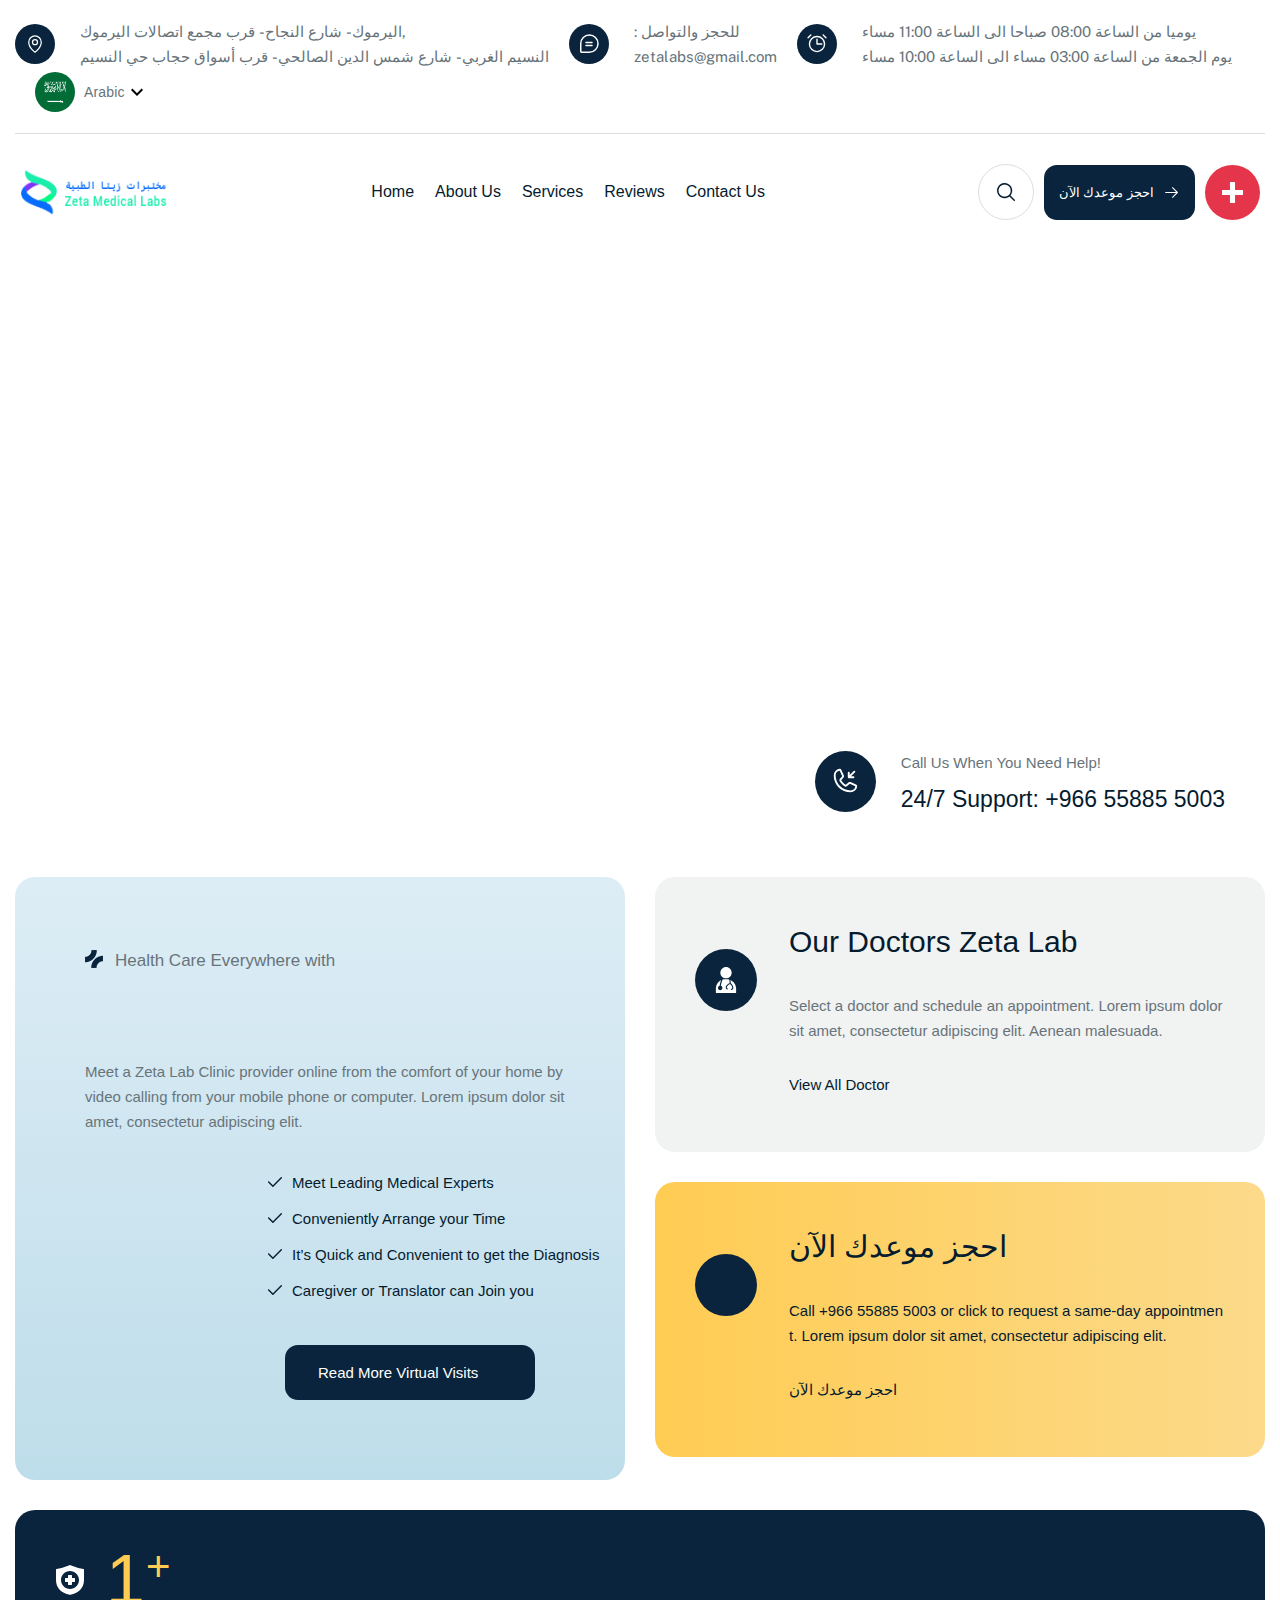
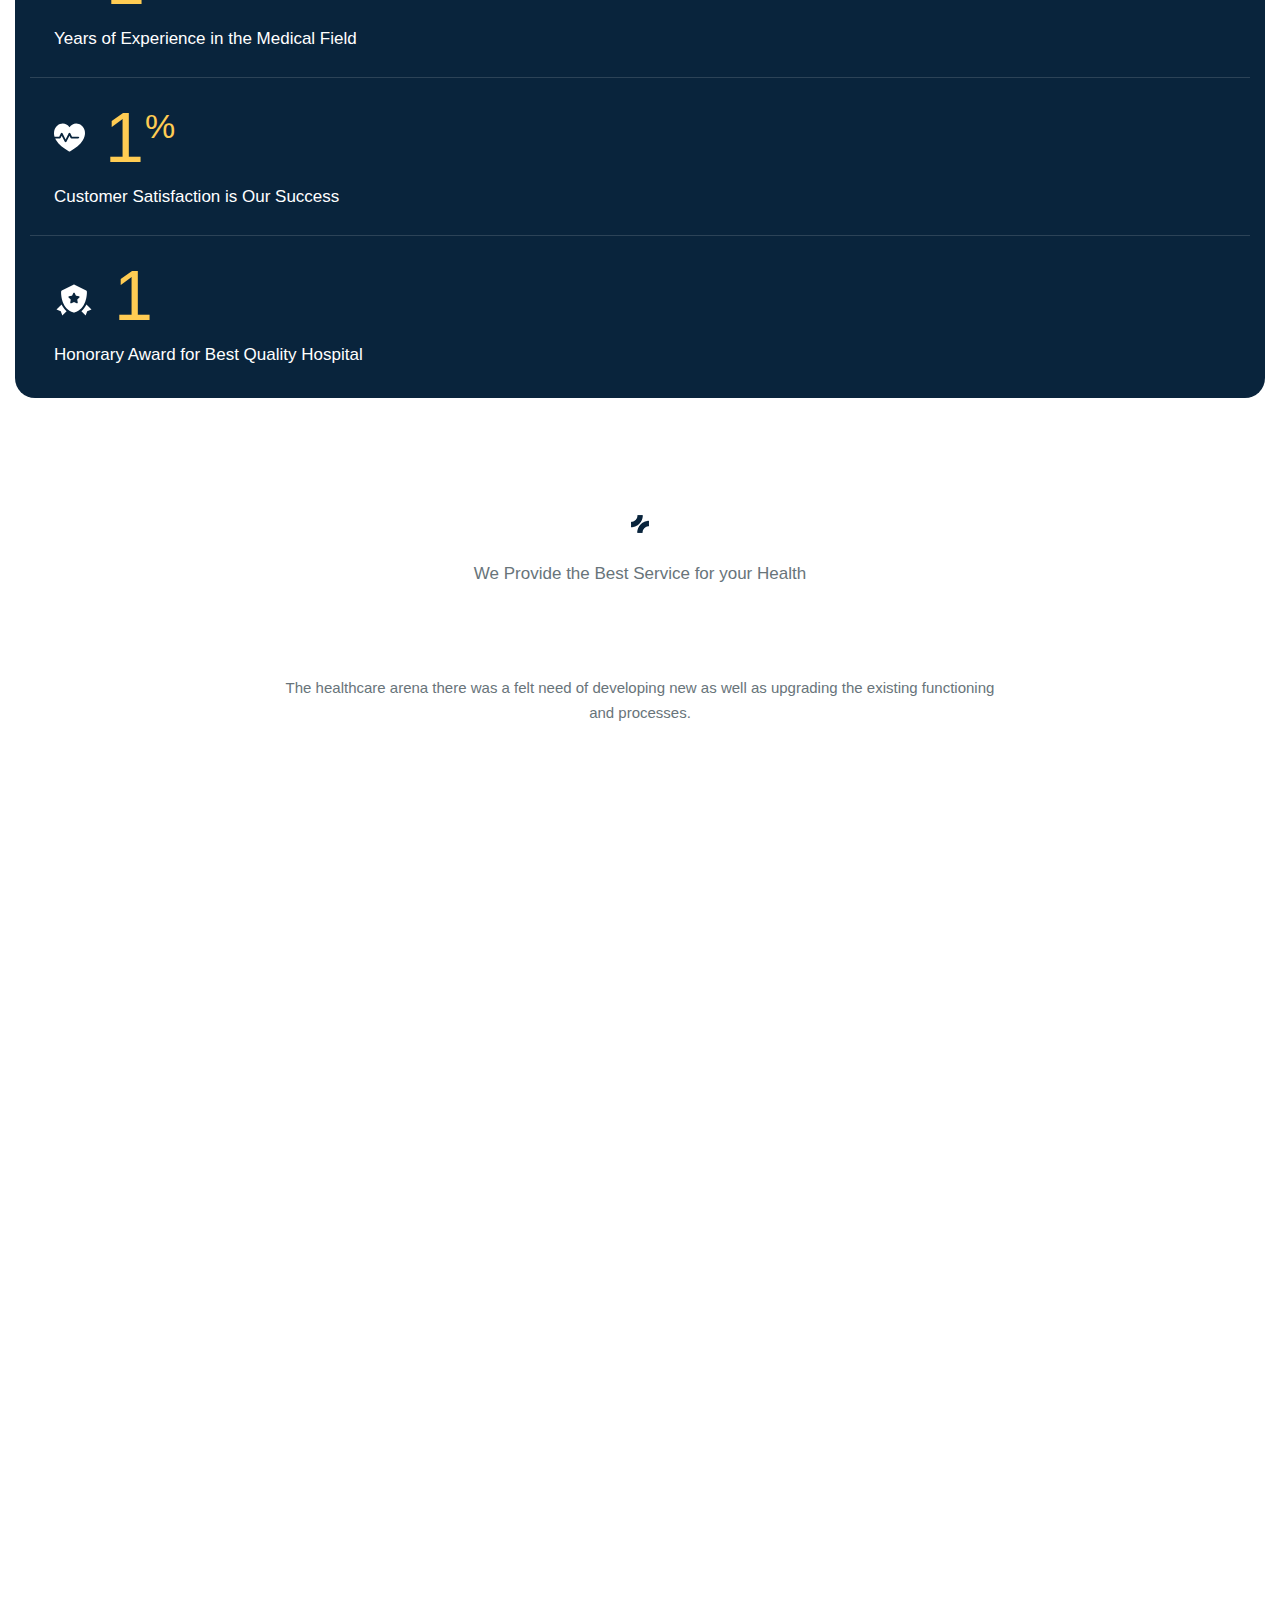
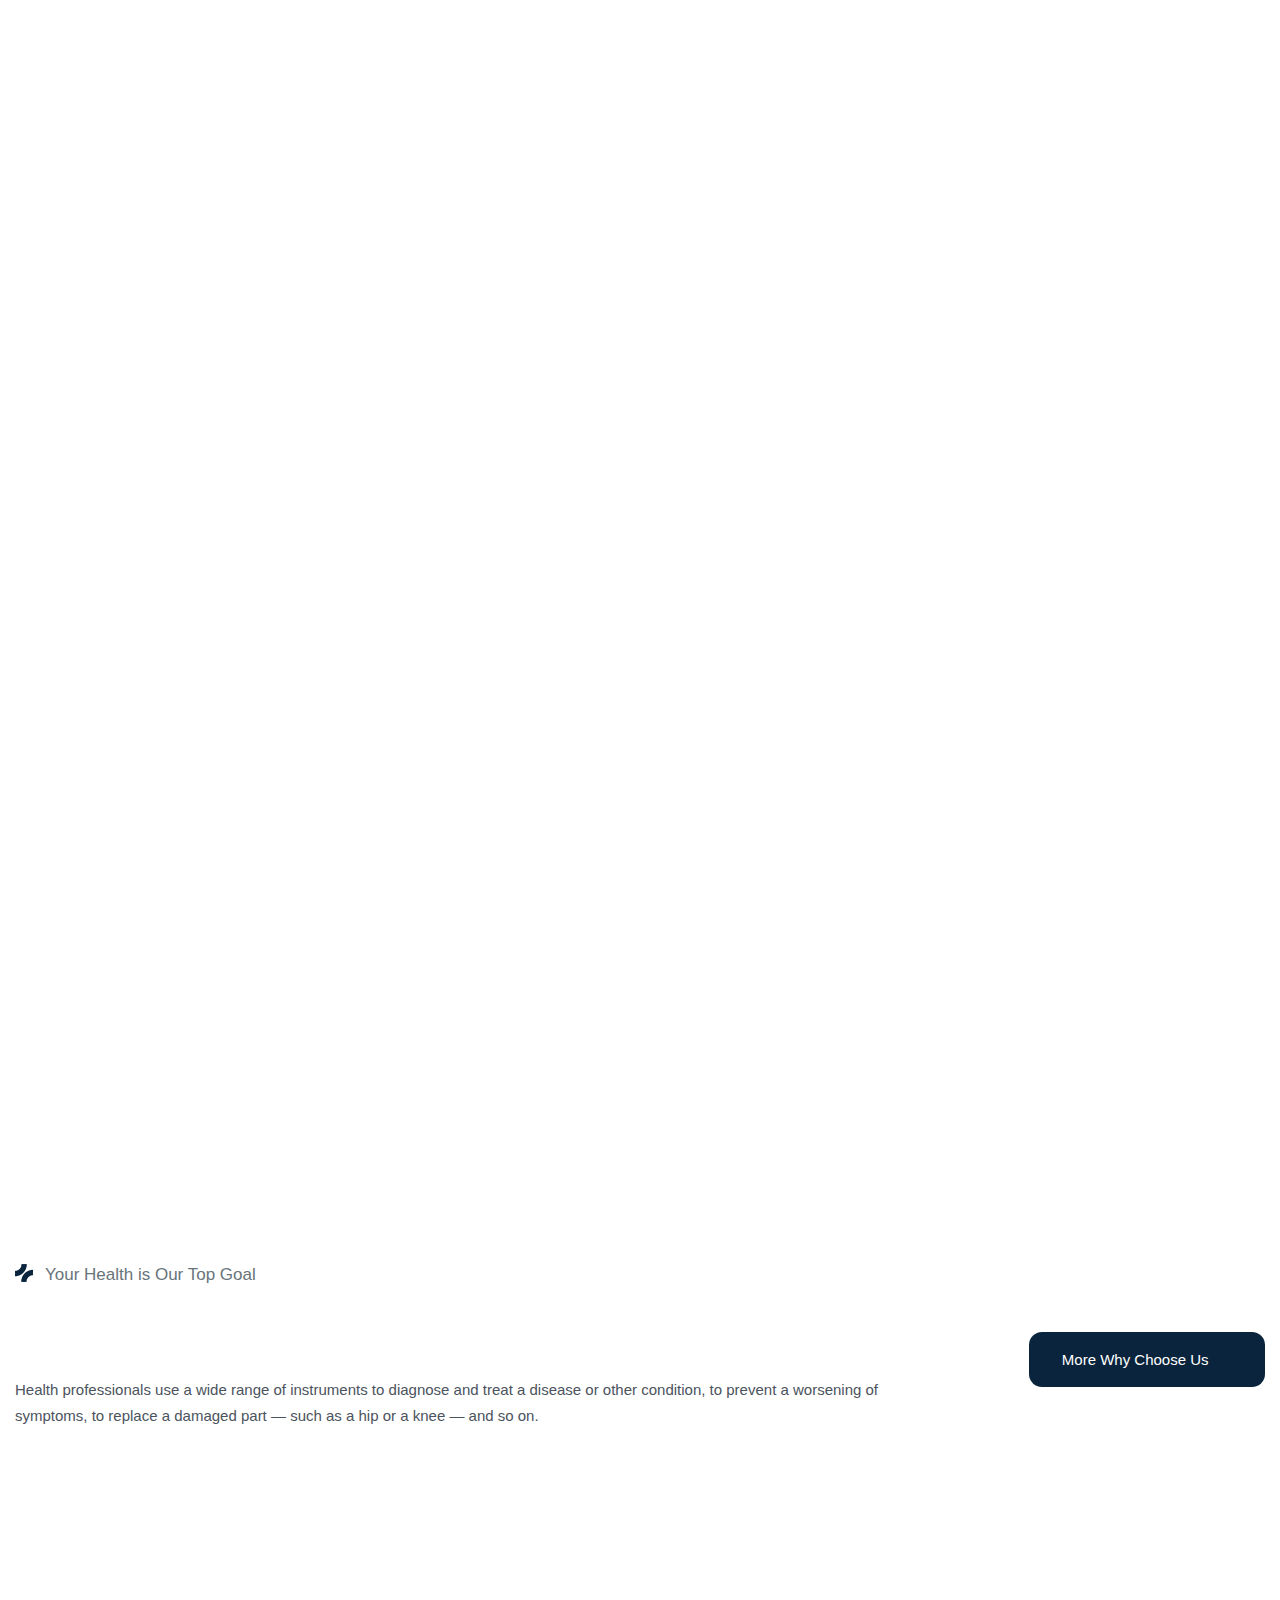
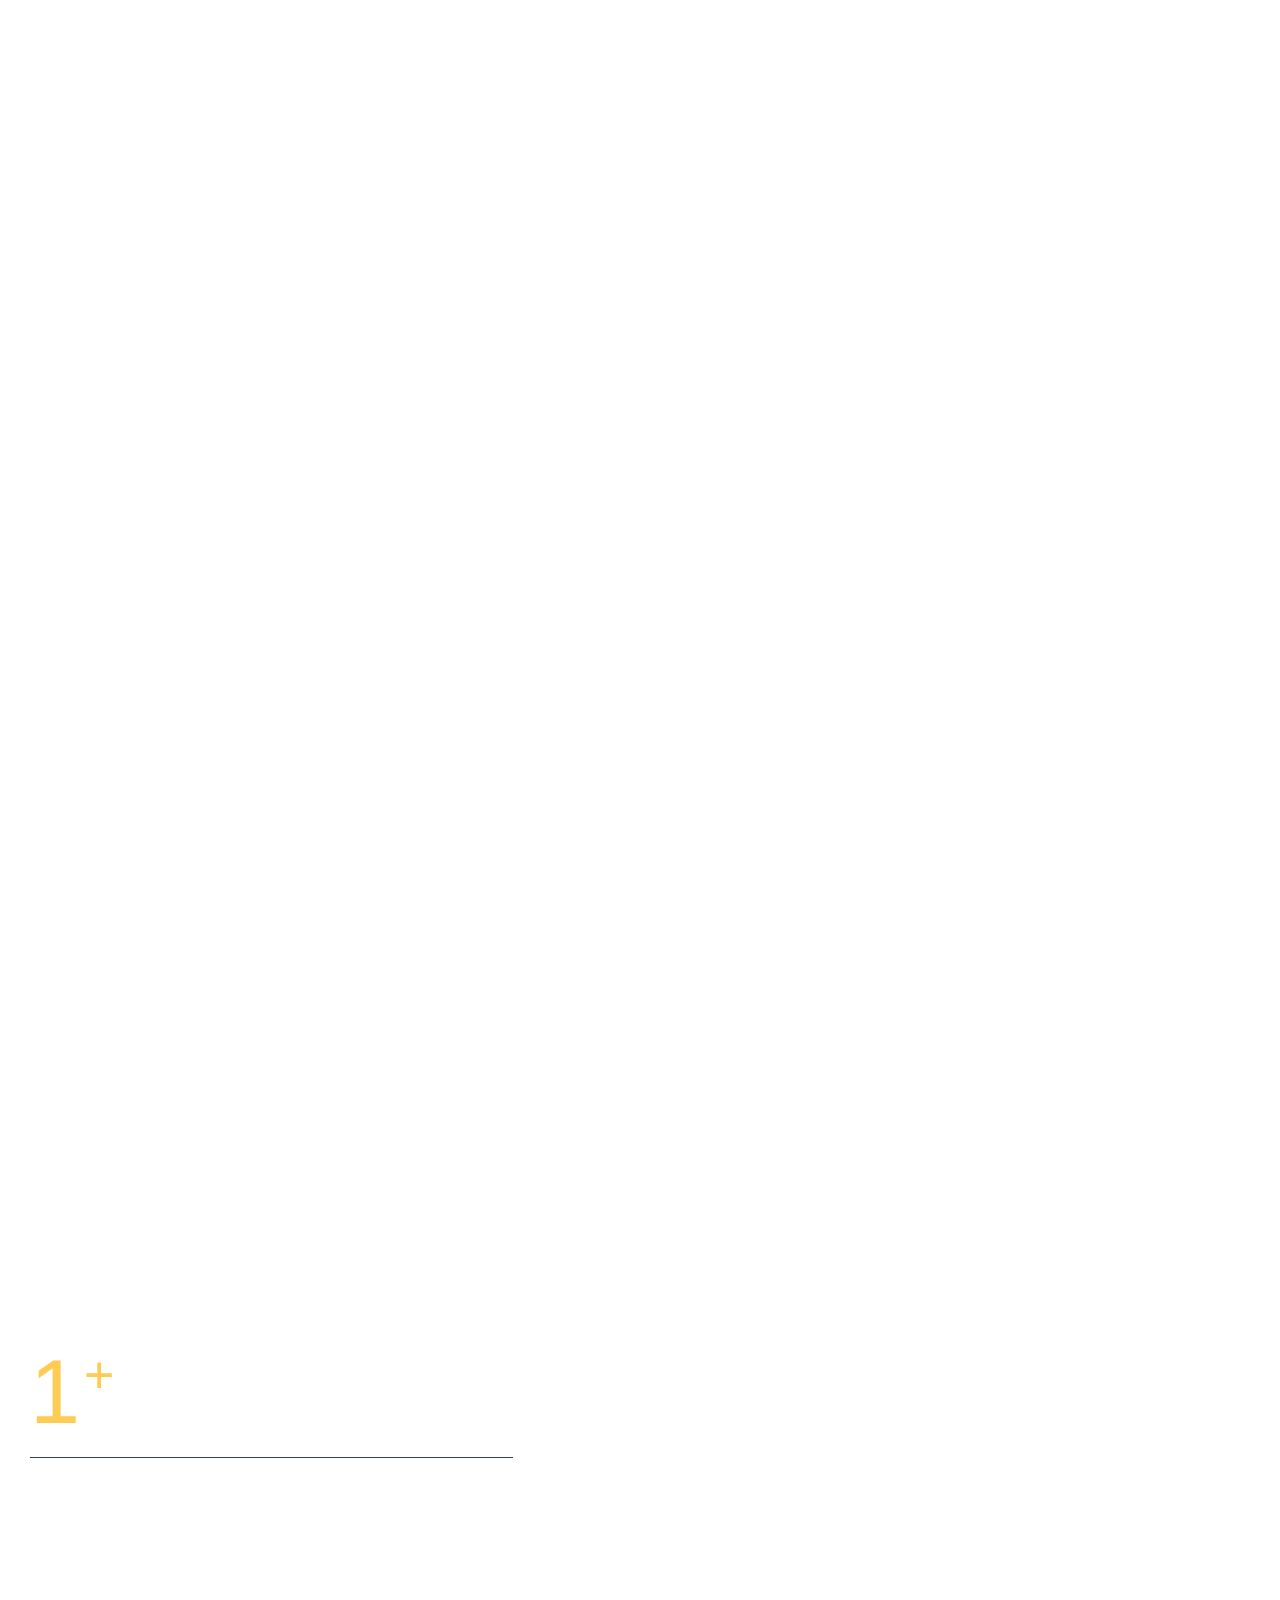
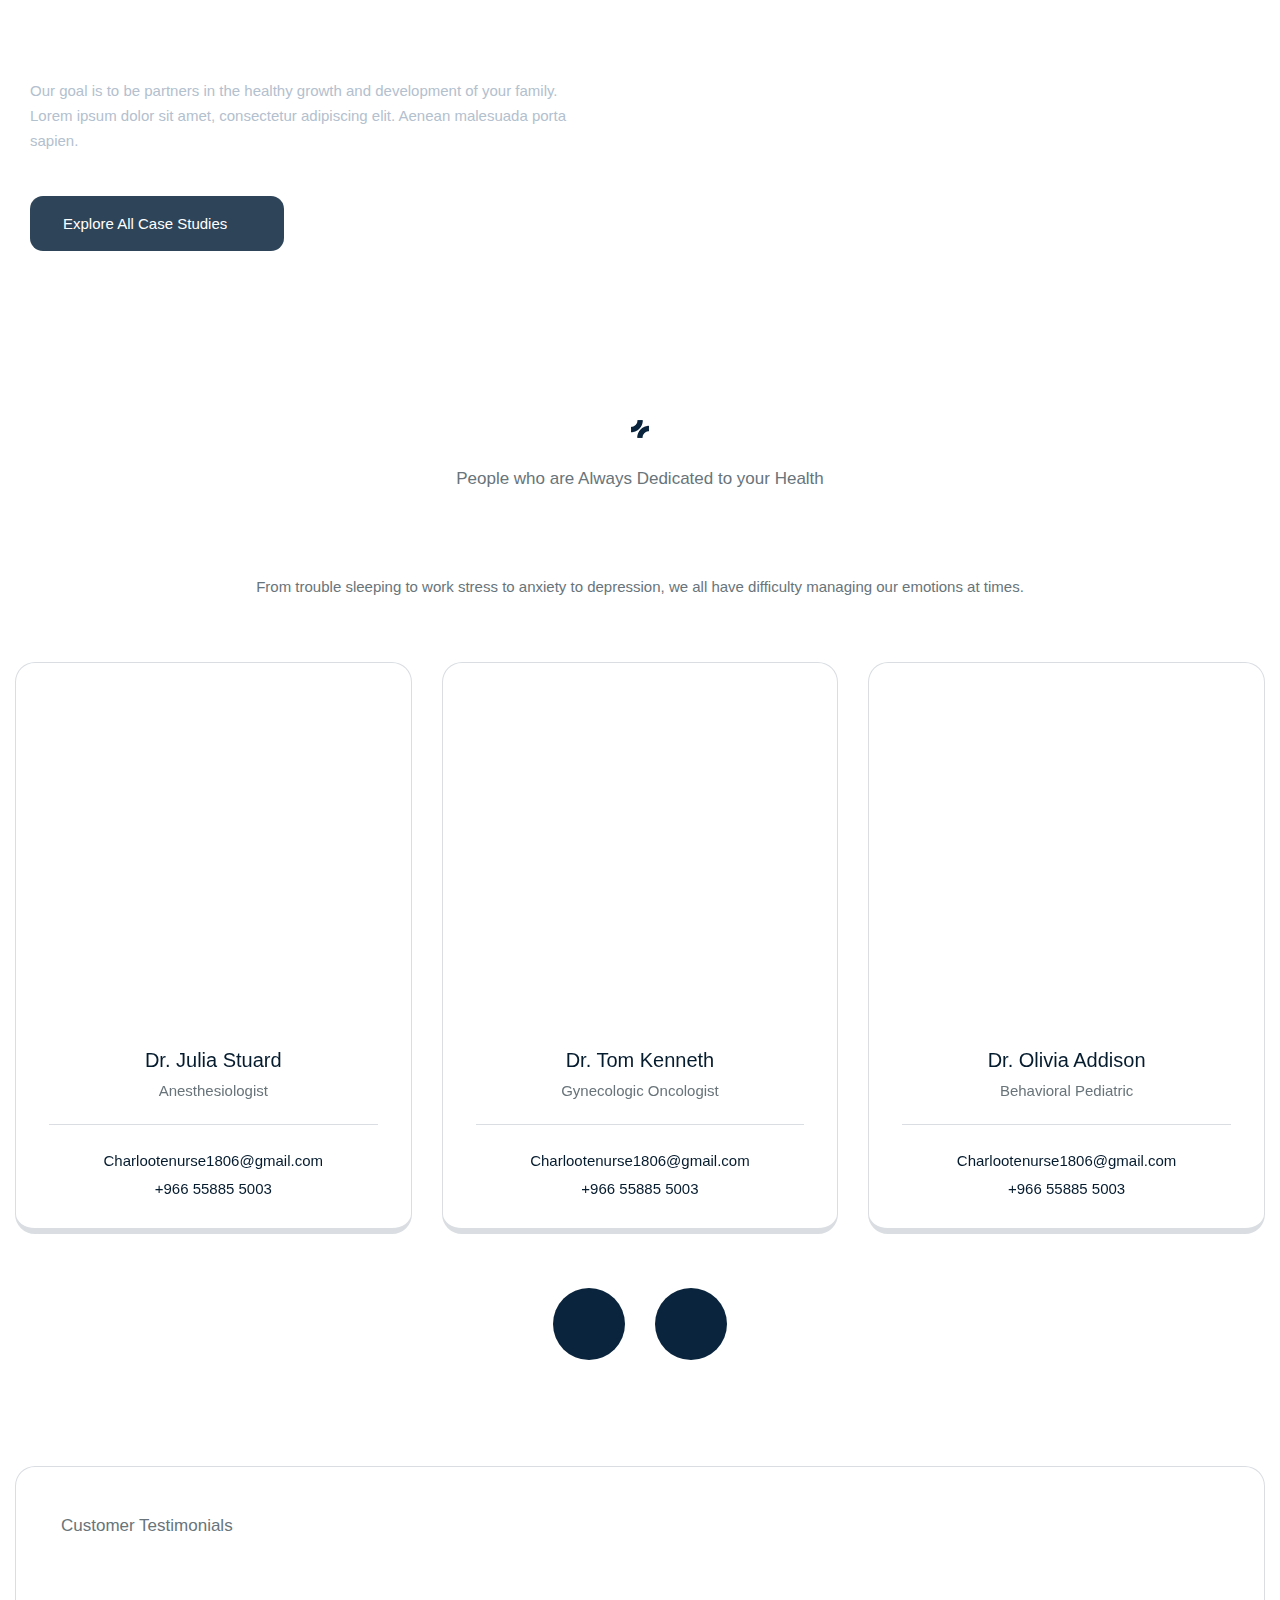
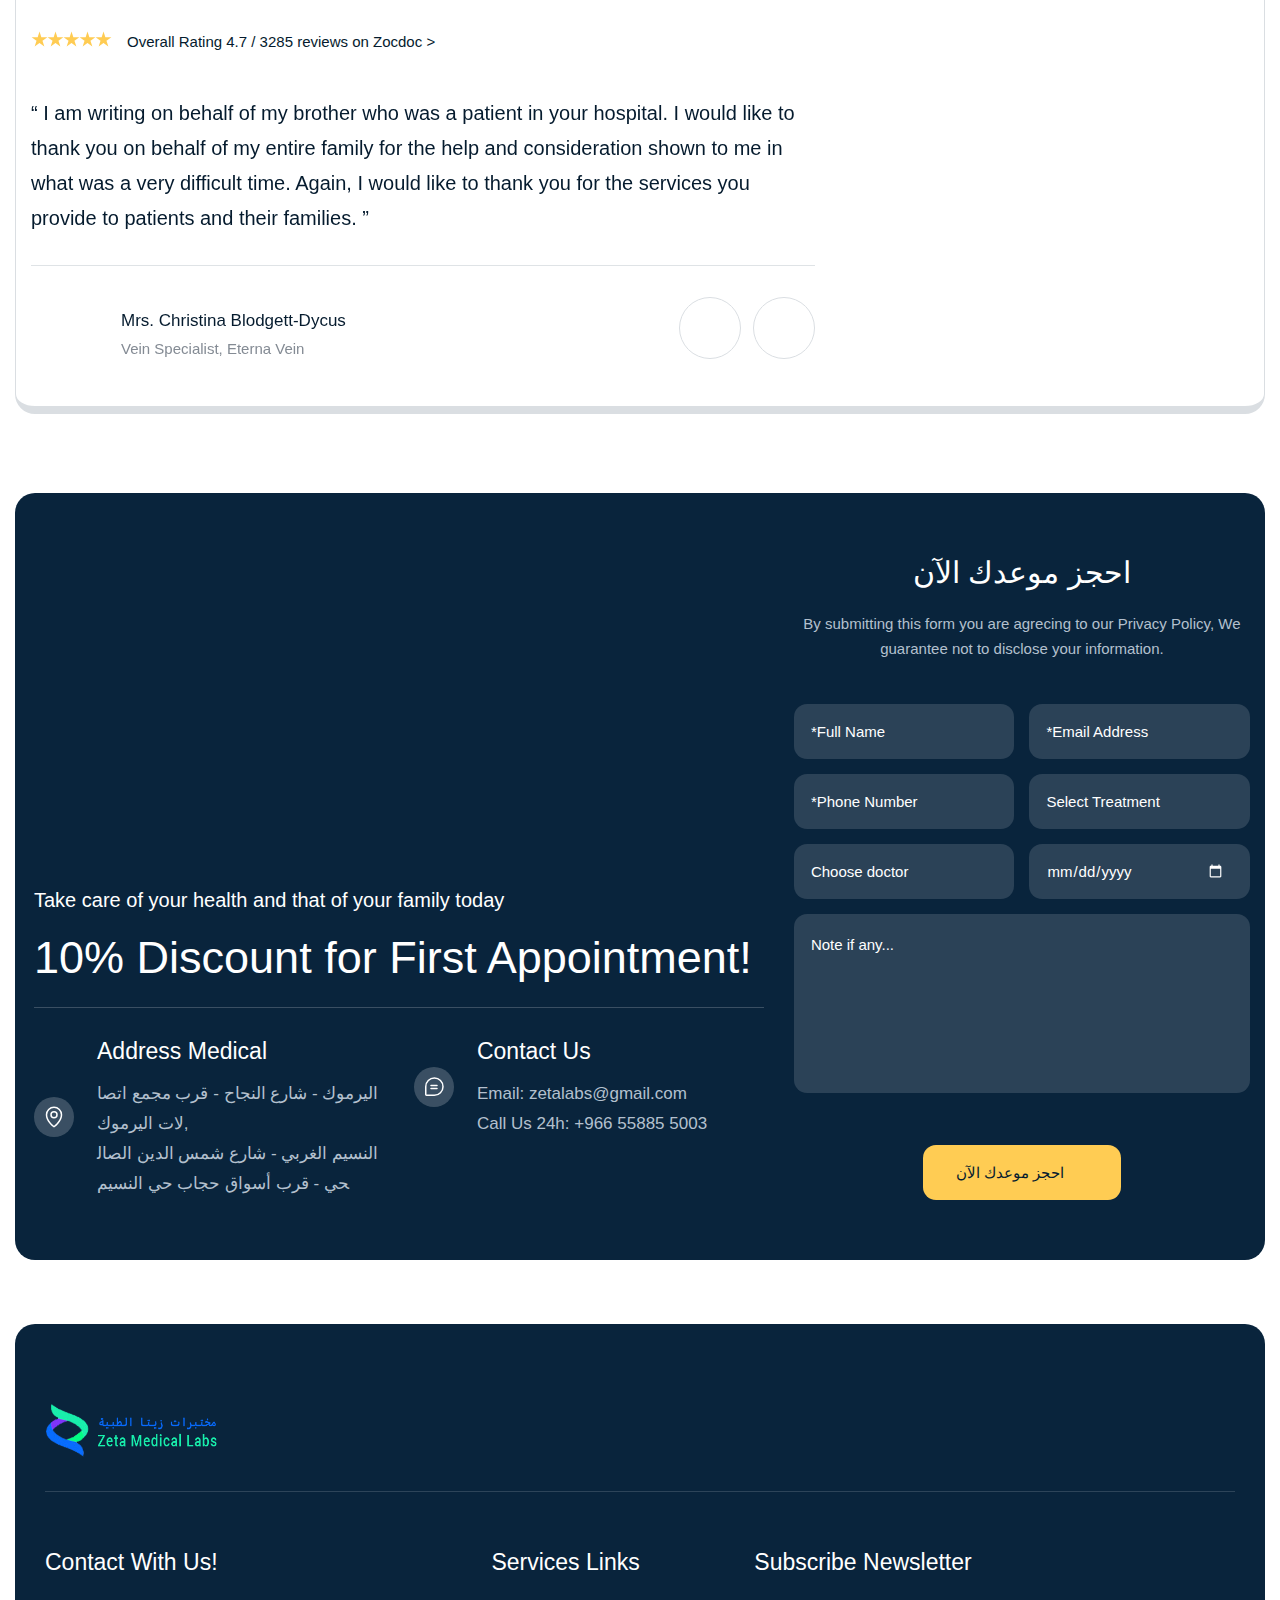
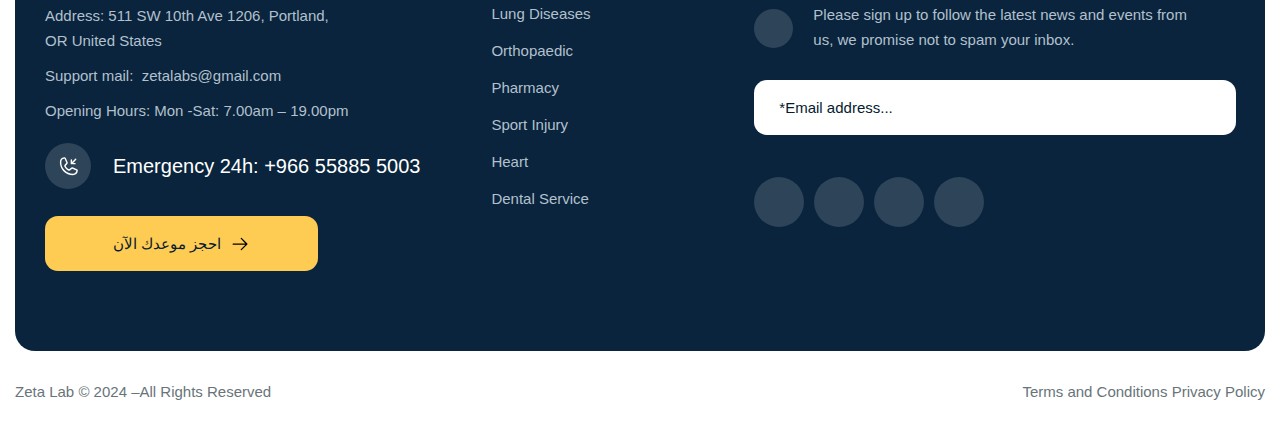
==== commit faf285f0: "Update index.html" ====
--- a/index.html
+++ b/index.html
@@ -1433,7 +1433,7 @@
                         <div class="row">
                             <div class="col-12">
                                 <div data-elementor-type="wp-post" data-elementor-id="8775" class="elementor elementor-8775">
-                                    <section class="elementor-section elementor-top-section elementor-element elementor-element-5223f27 elementor-section-stretched elementor-section-boxed elementor-section-height-default elementor-section-height-default pxl-row-scroll-none pxl-zoom-point-false pxl-section-overflow-visible pxl-section-fix-none pxl-bg-color-none pxl-section-overlay-none" style="padding-block: 2rem;" data-id="5223f27" data-element_type="section" data-settings="{&quot;stretch_section&quot;:&quot;section-stretched&quot;,&quot;background_background&quot;:&quot;classic&quot;}">
+                                    <section class="elementor-section elementor-top-section elementor-element elementor-element-5223f27 elementor-section-stretched elementor-section-boxed elementor-section-height-default elementor-section-height-default pxl-row-scroll-none pxl-zoom-point-false pxl-section-overflow-visible pxl-section-fix-none pxl-bg-color-none pxl-section-overlay-none" style="padding-block: 1rem;" data-id="5223f27" data-element_type="section" data-settings="{&quot;stretch_section&quot;:&quot;section-stretched&quot;,&quot;background_background&quot;:&quot;classic&quot;}">
                                         <div class="elementor-container elementor-column-gap-extended ">
                                             <div class="elementor-column elementor-col-100 elementor-top-column elementor-element elementor-element-d7f0556 pxl-column-none pxl-column-overflow-hidden-no" data-id="d7f0556" data-element_type="column" data-settings="{&quot;background_background&quot;:&quot;classic&quot;}">
                                                 <div class="elementor-widget-wrap elementor-element-populated">
@@ -2354,7 +2354,7 @@
                                                                                     <div id="pxl_image-b011520-2533" class="pxl-image-single  pxl-disable-parallax-sm pxl-hide-sr-lg  " data-wow-delay="ms">
                                                                                         <div class="pxl-item--inner" data-wow-delay="120ms">
                                                                                             <div class="pxl-item--image " data-parallax-value="">
-                                                                                                <img loading="lazy" decoding="async" width="18" height="18" src="/wp-content/uploads/2024/08/ic1.png" class="no-lazyload attachment-full" alt=""/>
+                                                                                                <!-- <img loading="lazy" decoding="async" width="18" height="18" src="/wp-content/uploads/2024/08/ic1.png" class="no-lazyload attachment-full" alt=""/> -->
                                                                                             </div>
                                                                                         </div>
                                                                                     </div>
@@ -3288,7 +3288,7 @@
                                                                         <div class="elementor-widget-container">
                                                                             <div class="pxl-logo " data-wow-delay="ms">
                                                                                 <span href="index.html">
-                                                                                    <img loading="lazy" decoding="async" width="624" height="153" src="/wp-content/uploads/2024/07/logo.png" class="attachment-full" alt=""/>
+                                                                                    <img loading="lazy" decoding="async" width="624" height="153" src="/wp-content/uploads/2024/08/logo.png" class="attachment-full" alt=""/>
                                                                                 </span>
                                                                             </div>
                                                                         </div>
--- a/wp-content/plugins/case-addons/assets/css/pxl-main-css.min8a54.css
+++ b/wp-content/plugins/case-addons/assets/css/pxl-main-css.min8a54.css
@@ -0,0 +1 @@
+.site-content .elementor-row{flex-wrap:wrap}.elementor-widget-inner{margin-left:auto;margin-right:auto;display:-webkit-box;display:-ms-flexbox;display:flex;position:relative;width:100%;-ms-flex-wrap:wrap;flex-wrap:wrap;-ms-flex-line-pack:start;align-content:flex-start}--- a/wp-content/plugins/contact-form-7/includes/css/contact-form-7.mine2db.css
+++ b/wp-content/plugins/contact-form-7/includes/css/contact-form-7.mine2db.css
@@ -0,0 +1 @@
+.wpcf7 .screen-reader-response{position:absolute;overflow:hidden;clip:rect(1px,1px,1px,1px);clip-path:inset(50%);height:1px;width:1px;margin:-1px;padding:0;border:0;word-wrap:normal!important}.wpcf7 form .wpcf7-response-output{margin:2em .5em 1em;padding:.2em 1em;border:2px solid #00a0d2}.wpcf7 form.init .wpcf7-response-output,.wpcf7 form.resetting .wpcf7-response-output,.wpcf7 form.submitting .wpcf7-response-output{display:none}.wpcf7 form.sent .wpcf7-response-output{border-color:#46b450}.wpcf7 form.failed .wpcf7-response-output,.wpcf7 form.aborted .wpcf7-response-output{border-color:#dc3232}.wpcf7 form.spam .wpcf7-response-output{border-color:#f56e28}.wpcf7 form.invalid .wpcf7-response-output,.wpcf7 form.unaccepted .wpcf7-response-output,.wpcf7 form.payment-required .wpcf7-response-output{border-color:#ffb900}.wpcf7-form-control-wrap{position:relative}.wpcf7-not-valid-tip{color:#dc3232;font-size:1em;font-weight:400;display:block}.use-floating-validation-tip .wpcf7-not-valid-tip{position:relative;top:-2ex;left:1em;z-index:100;border:1px solid #dc3232;background:#fff;padding:.2em .8em;width:24em}.wpcf7-list-item{display:inline-block;margin:0 0 0 1em}.wpcf7-list-item-label::before,.wpcf7-list-item-label::after{content:" "}.wpcf7-spinner{visibility:hidden;display:inline-block;background-color:#23282d;opacity:.75;width:24px;height:24px;border:none;border-radius:100%;padding:0;margin:0 24px;position:relative}form.submitting .wpcf7-spinner{visibility:visible}.wpcf7-spinner::before{content:'';position:absolute;background-color:#fbfbfc;top:4px;left:4px;width:6px;height:6px;border:none;border-radius:100%;transform-origin:8px 8px;animation-name:spin;animation-duration:1e3ms;animation-timing-function:linear;animation-iteration-count:infinite}@media(prefers-reduced-motion:reduce){.wpcf7-spinner::before{animation-name:blink;animation-duration:2e3ms}}@keyframes spin{from{transform:rotate(0)}to{transform:rotate(360deg)}}@keyframes blink{from{opacity:0}50%{opacity:1}to{opacity:0}}.wpcf7 [inert]{opacity:.5}.wpcf7 input[type=file]{cursor:pointer}.wpcf7 input[type=file]:disabled{cursor:default}.wpcf7 .wpcf7-submit:disabled{cursor:not-allowed}.wpcf7 input[type=url],.wpcf7 input[type=email],.wpcf7 input[type=tel]{direction:ltr}.wpcf7-reflection>output{display:list-item;list-style:none}.wpcf7-reflection>output[hidden]{display:none}--- a/wp-content/plugins/envato-purchase-link/css/purchase-link-css.min8a54.css
+++ b/wp-content/plugins/envato-purchase-link/css/purchase-link-css.min8a54.css
@@ -0,0 +1 @@
+.pxl-buy-now{width:48px;height:48px;background-color:#87e64b;border-radius:100%;background-image:url(../img/icon-envato.png);background-repeat:no-repeat;background-position:50%;display:block;position:fixed;bottom:40px;left:40px;z-index:1001;box-shadow:0 5px 10px rgba(0,0,0,8%)}.pxl-buy-now span{position:absolute;top:50%;left:78px;transform:translate(0,-50%);background-color:#000;color:#fff;display:inline-flex;line-height:34px;padding:0 12px;border-radius:3px;font-weight:600;font-size:15px;white-space:nowrap;transition:all 300ms linear 0ms;opacity:0;visibility:hidden}.pxl-buy-now span:before{content:'';position:absolute;top:50%;left:-12px;border-color:transparent #000 transparent transparent;border-width:6px;border-style:solid;transform:translate(0,-50%)}.pxl-buy-now:hover span{opacity:1;visibility:visible;left:58px}@media screen and (max-width:767px){.pxl-buy-now{display:none}}--- a/wp-content/plugins/revslider/public/css/sr7css.mine9af.css
+++ b/wp-content/plugins/revslider/public/css/sr7css.mine9af.css
@@ -0,0 +1,9 @@
+/*!- C S S -
+VERSION 1.0.0 - DATE: 2023-01-06
+@author: Krisztian Horvath ThemePunch OHG.
+- Slider Revolution 7.0 -
+GET LICENSE AT:
+https://www.themepunch.com/links/slider_revolution_wordpress_regular_license
+LICENSE:
+Copyright (c) 2023, ThemePunch. All rights reserved.
+This work is subject to the terms at https://www.themepunch.com/links/slider_revolution_wordpress_regular_license (Regular / Extended)*/.rs-p-wp-fix{display:none!important;margin:0!important;height:0!important}body{--sr-7-css-loaded:1}.wp-block-themepunch-revslider{position:relative}.wp-block-themepunch-revslider.revslider{margin:0}canvas.sr7-pbar{z-index:500;position:absolute;pointer-events:none}sr7-module{display:block;position:relative;overflow-x:visible}sr7-adjuster{position:relative;display:block;width:100%}sr7-content{position:absolute;top:0;height:100%;contain:size layout style;z-index:1;overflow-x:visible}sr7-carousel{position:absolute;top:0;left:0;width:100%;height:100%;overflow:hidden;z-index:1}sr7-slide{position:absolute;width:100%;height:100%;contain:strict;top:0;left:0;z-index:1;visibility:hidden;pointer-events:none}.sr7-overflow-force sr7-slide,sr7-carousel sr7-slide{contain:layout style}sr7-module-bg{top:0;z-index:0;position:absolute}sr7-3dwrap{pointer-events:none;position:absolute;top:0;left:0;width:100%;height:100%;z-index:2}sr7-overlay{display:block;width:100%;height:100%;top:0;left:0;position:absolute;z-index:3;background-repeat:repeat}sr7-btn,sr7-col,sr7-content .sr7-layer,sr7-grp,sr7-img,sr7-layer,sr7-linebrk,sr7-row,sr7-shp,sr7-svg,sr7-txt,sr7-zone{visibility:hidden;display:none;box-sizing:border-box;backface-visibility:hidden}sr7-content .sr7-layer.sr7-withclip,sr7-content .sr7-layer.sr7-withclip .sr7-layer{backface-visibility:visible}sr7-grp.sr7-clear:after{content:"";clear:both;display:block;height:0}sr7-zone{pointer-events:none}sr7-row.sr7-layer.sr7-galign{box-sizing:border-box}.sr7-layer[data-type=svg]>svg,sr7-layer[data-type=svg]>svg{width:100%;height:100%}sr7-row-con{table-layout:fixed;font-size:0;display:block}sr7-module .sr7-layer,sr7-module sr7-layer{-webkit-font-smoothing:antialiased!important;-webkit-tap-highlight-color:transparent;-moz-osx-font-smoothing:grayscale;font-display:swap}sr7-slide.sr7-staticslide-low{z-index:0!important}sr7-slide.sr7-staticslide-high{z-index:105!important}sr7-slide a{transition:none}sr7-module.sr7-top-fixed{width:100%;height:auto!important;backface-visibility:hidden}sr7-module.sr7-top-fixed sr7-adjuster{height:auto!important}sr7-module.sr7-top-fixed sr7-content,sr7-module.sr7-top-fixed sr7-content .sr7-layer:not(.sr7-ignore-pe) *{pointer-events:none}sr7-prl{top:50%;left:50%;z-index:10000;position:absolute}sr7-prl.off{display:none!important}sr7-prl.sr7-fade-in{animation:tp-fade-in 1s linear}.sr-force-hidden{display:none!important}@keyframes tp-rotateplane{0%{transform:perspective(120px)rotateX(0)rotateY(0)}50%{transform:perspective(120px)rotateX(-180.1deg)rotateY(0)}100%{transform:perspective(120px)rotateX(-180deg)rotateY(-179.9deg)}}@keyframes tp-fade-in{0%{opacity:0}20%{opacity:0}100%{opacity:100}}@keyframes tp-rotate{100%{transform:rotate(360deg)}}sr7-fonttest{width:auto;display:inline-block;white-space:nowrap;font-size:12px;color:#000}sr7-fonttest-wrap{position:absolute;contain:strict;top:-1500px;left:-1500px;width:1500px;height:1e3px;pointer-events:none;opacity:0}.fn-wrap{display:flex;position:fixed;width:100px;height:50px;z-index:100;background-color:rgba(66,66,66,.2);justify-content:space-around;align-items:center;bottom:0;left:50%;transform:translateX(-50%)}.fn-left,.fn-right{display:flex;width:40px;height:40px;justify-content:center;align-items:center;background-color:gray;color:#fff;font-weight:700;font-size:20px;cursor:pointer}--- a/wp-content/plugins/timetable/style/timetable_sf_style.min109c.css
+++ b/wp-content/plugins/timetable/style/timetable_sf_style.min109c.css
@@ -0,0 +1 @@
+.sf-timetable-menu,.sf-timetable-menu *{margin:0;padding:0;list-style:none}.sf-timetable-menu{line-height:1}.sf-timetable-menu ul{position:absolute;top:-999em!important;width:10em}.sf-timetable-menu ul li{width:100%}.sf-timetable-menu li:hover{visibility:inherit}.sf-timetable-menu li{float:left;position:relative}.sf-timetable-menu a{display:block;position:relative}.sf-timetable-menu li:hover ul,.sf-timetable-menu li.sfHover ul{left:0;top:2.5em;z-index:99}ul.sf-timetable-menu li:hover li ul,ul.sf-timetable-menu li.sfHover li ul{top:-999em}ul.sf-timetable-menu li li:hover ul,ul.sf-timetable-menu li li.sfHover ul{left:10em;top:0}ul.sf-timetable-menu li li:hover li ul,ul.sf-timetable-menu li li.sfHover li ul{top:-999em}ul.sf-timetable-menu li li li:hover ul,ul.sf-timetable-menu li li li.sfHover ul{left:10em;top:0}.sf-timetable-menu{float:left;margin-bottom:1em}.sf-timetable-menu a{border-left:1px solid #fff;border-top:1px solid #cfdeff;padding:.75em 1em;text-decoration:none}.sf-timetable-menu a,.sf-timetable-menu a:visited{color:#13a}.sf-timetable-menu li{background:#bdd2ff}.sf-timetable-menu li li{background:#aabde6}.sf-timetable-menu li li li{background:#9aaedb}.sf-timetable-menu li:hover,.sf-timetable-menu li.sfHover,.sf-timetable-menu a:focus,.sf-timetable-menu a:hover,.sf-timetable-menu a:active{background:#cfdeff;outline:0}--- a/wp-content/plugins/timetable/style/timetable_gtip2_style.min109c.css
+++ b/wp-content/plugins/timetable/style/timetable_gtip2_style.min109c.css
@@ -0,0 +1 @@
+.qtip{position:absolute;left:-28e3px;top:-28e3px;display:none;max-width:280px;min-width:50px;font-size:10.5px;line-height:12px;direction:ltr;box-shadow:none;padding:0}.qtip-content{position:relative;padding:5px 9px;overflow:hidden;text-align:left;word-wrap:break-word}.qtip-titlebar{position:relative;padding:5px 35px 5px 10px;overflow:hidden;border-width:0 0 1px;font-weight:700}.qtip-titlebar+.qtip-content{border-top-width:0!important}.qtip-close{position:absolute;right:-9px;top:-9px;z-index:11;cursor:pointer;outline:none;border:1px solid transparent}.qtip-titlebar .qtip-close{right:4px;top:50%;margin-top:-9px}* html .qtip-titlebar .qtip-close{top:16px}.qtip-titlebar .ui-icon,.qtip-icon .ui-icon{display:block;text-indent:-1e3em;direction:ltr}.qtip-icon,.qtip-icon .ui-icon{-moz-border-radius:3px;-webkit-border-radius:3px;border-radius:3px;text-decoration:none}.qtip-icon .ui-icon{width:18px;height:14px;line-height:14px;text-align:center;text-indent:0;font:700 10px/13px Tahoma,sans-serif;color:inherit;background:no-repeat -100em -100em}.qtip-focus{}.qtip-hover{}.qtip-default{border:1px solid #f1d031;background-color:#ffffa3;color:#555}.qtip-default .qtip-titlebar{background-color:#ffef93}.qtip-default .qtip-icon{border-color:#ccc;background:#f1f1f1;color:#777}.qtip-default .qtip-titlebar .qtip-close{border-color:#aaa;color:#111}/*!Light tooltip style*/.qtip-light{background-color:#fff;border-color:#e2e2e2;color:#454545}.qtip-light .qtip-titlebar{background-color:#f1f1f1}/*!Dark tooltip style*/.qtip-dark{background-color:#505050;border-color:#303030;color:#f3f3f3}.qtip-dark .qtip-titlebar{background-color:#404040}.qtip-dark .qtip-icon{border-color:#444}.qtip-dark .qtip-titlebar .ui-state-hover{border-color:#303030}/*!Cream tooltip style*/.qtip-cream{background-color:#fbf7aa;border-color:#f9e98e;color:#a27d35}.qtip-cream .qtip-titlebar{background-color:#f0de7d}.qtip-cream .qtip-close .qtip-icon{background-position:-82px 0}/*!Red tooltip style*/.qtip-red{background-color:#f78b83;border-color:#d95252;color:#912323}.qtip-red .qtip-titlebar{background-color:#f06d65}.qtip-red .qtip-close .qtip-icon{background-position:-102px 0}.qtip-red .qtip-icon{border-color:#d95252}.qtip-red .qtip-titlebar .ui-state-hover{border-color:#d95252}/*!Green tooltip style*/.qtip-green{background-color:#caed9e;border-color:#90d93f;color:#3f6219}.qtip-green .qtip-titlebar{background-color:#b0de78}.qtip-green .qtip-close .qtip-icon{background-position:-42px 0}/*!Blue tooltip style*/.qtip-blue{background-color:#e5f6fe;border-color:#add9ed;color:#5e99bd}.qtip-blue .qtip-titlebar{background-color:#d0e9f5}.qtip-blue .qtip-close .qtip-icon{background-position:-2px 0}.qtip-shadow{-webkit-box-shadow:1px 1px 3px 1px rgba(0,0,0,.15);-moz-box-shadow:1px 1px 3px 1px rgba(0,0,0,.15);box-shadow:1px 1px 3px 1px rgba(0,0,0,.15)}.qtip-rounded,.qtip-tipsy,.qtip-bootstrap{-moz-border-radius:5px;-webkit-border-radius:5px;border-radius:5px}.qtip-rounded .qtip-titlebar{-moz-border-radius:4px 4px 0 0;-webkit-border-radius:4px 4px 0 0;border-radius:4px 4px 0 0}.qtip-youtube{-moz-border-radius:2px;-webkit-border-radius:2px;border-radius:2px;-webkit-box-shadow:0 0 3px #333;-moz-box-shadow:0 0 3px #333;box-shadow:0 0 3px #333;color:#fff;border:0 solid transparent;background:#4a4a4a;background-image:-webkit-gradient(linear,left top,left bottom,color-stop(0,#4A4A4A),color-stop(100%,black));background-image:-webkit-linear-gradient(top,#4A4A4A 0,black 100%);background-image:-moz-linear-gradient(top,#4A4A4A 0,black 100%);background-image:-ms-linear-gradient(top,#4A4A4A 0,black 100%);background-image:-o-linear-gradient(top,#4A4A4A 0,black 100%)}.qtip-youtube .qtip-titlebar{background-color:#4a4a4a;background-color:initial}.qtip-youtube .qtip-content{padding:.75em;font:12px arial,sans-serif;filter:progid:DXImageTransform.Microsoft.Gradient(GradientType=0,StartColorStr=#4a4a4a,EndColorStr=#000000);-ms-filter:"progid:DXImageTransform.Microsoft.Gradient(GradientType=0,StartColorStr=#4a4a4a,EndColorStr=#000000);"}.qtip-youtube .qtip-icon{border-color:#222}.qtip-youtube .qtip-titlebar .ui-state-hover{border-color:#303030}.qtip-jtools{background:#232323;background:rgba(0,0,0,.7);background-image:-webkit-gradient(linear,left top,left bottom,from(#717171),to(#232323));background-image:-moz-linear-gradient(top,#717171,#232323);background-image:-webkit-linear-gradient(top,#717171,#232323);background-image:-ms-linear-gradient(top,#717171,#232323);background-image:-o-linear-gradient(top,#717171,#232323);border:2px solid #ddd;border:2px solid #f1f1f1;-moz-border-radius:2px;-webkit-border-radius:2px;border-radius:2px;-webkit-box-shadow:0 0 12px #333;-moz-box-shadow:0 0 12px #333;box-shadow:0 0 12px #333}.qtip-jtools .qtip-titlebar{background-color:initial;filter:progid:DXImageTransform.Microsoft.gradient(startColorstr=#717171,endColorstr=#4A4A4A);-ms-filter:"progid:DXImageTransform.Microsoft.gradient(startColorstr=#717171,endColorstr=#4A4A4A)"}.qtip-jtools .qtip-content{filter:progid:DXImageTransform.Microsoft.gradient(startColorstr=#4A4A4A,endColorstr=#232323);-ms-filter:"progid:DXImageTransform.Microsoft.gradient(startColorstr=#4A4A4A,endColorstr=#232323)"}.qtip-jtools .qtip-titlebar,.qtip-jtools .qtip-content{background:0 0;color:#fff;border:0 dashed transparent}.qtip-jtools .qtip-icon{border-color:#555}.qtip-jtools .qtip-titlebar .ui-state-hover{border-color:#333}.qtip-cluetip{-webkit-box-shadow:4px 4px 5px rgba(0,0,0,.4);-moz-box-shadow:4px 4px 5px rgba(0,0,0,.4);box-shadow:4px 4px 5px rgba(0,0,0,.4);background-color:#d9d9c2;color:#111;border:0 dashed transparent}.qtip-cluetip .qtip-titlebar{background-color:#87876a;color:#fff;border:0 dashed transparent}.qtip-cluetip .qtip-icon{border-color:#808064}.qtip-cluetip .qtip-titlebar .ui-state-hover{border-color:#696952;color:#696952}.qtip-tipsy{background:#000;background:rgba(0,0,0,.87);color:#fff;border:0 solid transparent;font-size:11px;font-family:lucida grande,sans-serif;font-weight:700;line-height:16px;text-shadow:0 1px #000}.qtip-tipsy .qtip-titlebar{padding:6px 35px 0 10px;background-color:initial}.qtip-tipsy .qtip-content{padding:6px 10px}.qtip-tipsy .qtip-icon{border-color:#222;text-shadow:none}.qtip-tipsy .qtip-titlebar .ui-state-hover{border-color:#303030}.qtip-tipped{border:3px solid #959fa9;-moz-border-radius:3px;-webkit-border-radius:3px;border-radius:3px;background-color:#f9f9f9;color:#454545;font-weight:400;font-family:serif}.qtip-tipped .qtip-titlebar{border-bottom-width:0;color:#fff;background:#3a79b8;background-image:-webkit-gradient(linear,left top,left bottom,from(#3A79B8),to(#2E629D));background-image:-webkit-linear-gradient(top,#3A79B8,#2E629D);background-image:-moz-linear-gradient(top,#3A79B8,#2E629D);background-image:-ms-linear-gradient(top,#3A79B8,#2E629D);background-image:-o-linear-gradient(top,#3A79B8,#2E629D);filter:progid:DXImageTransform.Microsoft.gradient(startColorstr=#3A79B8,endColorstr=#2E629D);-ms-filter:"progid:DXImageTransform.Microsoft.gradient(startColorstr=#3A79B8,endColorstr=#2E629D)"}.qtip-tipped .qtip-icon{border:2px solid #285589;background:#285589}.qtip-tipped .qtip-icon .ui-icon{background-color:#fbfbfb;color:#555}.qtip-bootstrap{font-size:14px;line-height:20px;color:#333;padding:1px;background-color:#fff;border:1px solid #ccc;border:1px solid rgba(0,0,0,.2);-webkit-border-radius:6px;-moz-border-radius:6px;border-radius:6px;-webkit-box-shadow:0 5px 10px rgba(0,0,0,.2);-moz-box-shadow:0 5px 10px rgba(0,0,0,.2);box-shadow:0 5px 10px rgba(0,0,0,.2);-webkit-background-clip:padding-box;-moz-background-clip:padding;background-clip:padding-box}.qtip-bootstrap .qtip-titlebar{padding:8px 14px;margin:0;font-size:14px;font-weight:400;line-height:18px;background-color:#f7f7f7;border-bottom:1px solid #ebebeb;-webkit-border-radius:5px 5px 0 0;-moz-border-radius:5px 5px 0 0;border-radius:5px 5px 0 0}.qtip-bootstrap .qtip-titlebar .qtip-close{right:11px;top:45%;border-style:none}.qtip-bootstrap .qtip-content{padding:9px 14px}.qtip-bootstrap .qtip-icon{background:0 0}.qtip-bootstrap .qtip-icon .ui-icon{width:auto;height:auto;float:right;font-size:20px;font-weight:700;line-height:18px;color:#000;text-shadow:0 1px 0 #fff;opacity:.2;filter:alpha(opacity=20)}.qtip-bootstrap .qtip-icon .ui-icon:hover{color:#000;text-decoration:none;cursor:pointer;opacity:.4;filter:alpha(opacity=40)}.qtip:not(.ie9haxors) div.qtip-content,.qtip:not(.ie9haxors) div.qtip-titlebar{filter:none;-ms-filter:none}.qtip .qtip-tip{margin:0 auto;overflow:hidden;z-index:10}x:-o-prefocus,.qtip .qtip-tip{visibility:hidden}.qtip .qtip-tip,.qtip .qtip-tip .qtip-vml,.qtip .qtip-tip canvas{position:absolute;color:#123456;background:0 0;border:0 dashed transparent}.qtip .qtip-tip canvas{top:0;left:0}.qtip .qtip-tip .qtip-vml{behavior:url(#default#VML);display:inline-block;visibility:visible}#qtip-overlay{position:fixed;left:0;top:0;width:100%;height:100%}#qtip-overlay.blurs{cursor:pointer}#qtip-overlay div{position:absolute;left:0;top:0;width:100%;height:100%;background-color:#000;opacity:.7;filter:alpha(opacity=70);-ms-filter:"alpha(opacity=70)"}.qtipmodal-ie6fix{position:absolute!important}--- a/wp-content/plugins/timetable/style/timetable_style.min109c.css
+++ b/wp-content/plugins/timetable/style/timetable_style.min109c.css
@@ -0,0 +1 @@
+.timetable_clearfix:after{font-size:0;content:".";display:block;height:0;visibility:hidden;clear:both}div.rtl{direction:rtl}.tt_hide{display:none!important}.tt_tabs_navigation,.tt_items_list{padding:0;margin:0;list-style:none}div.tt_tabs{border:none!important;position:static;padding:0}.tt_tabs .ui-tabs-panel{padding:0!important;clear:both}table.tt_timetable{width:100%;font-size:11px;color:#666;border:none;letter-spacing:normal;font-size:11px;line-height:normal;font-family:lato,Helvetica,Arial,sans-serif;border-collapse:separate!important;border-spacing:2px!important;background:#fff!important}table.tt_timetable *{box-sizing:content-box;-moz-box-sizing:content-box;-webkit-box-sizing:content-box}.tt_timetable th,.tt_timetable td{font-size:14px;font-weight:400;font-style:normal;line-height:normal;color:#34495e;text-transform:none;border:none!important}.tt_timetable th,.tt_timetable td.tt_hours_column{text-align:center;vertical-align:middle}.tt_timetable th{width:12.5%;padding:10px 15px 12px;letter-spacing:normal}.tt_timetable .event_container{padding:7px 10px;position:relative}body.rtl .tt_timetable .event_container{position:static}.tt_timetable td{width:12.5%;vertical-align:top;height:31px;border:none;padding:0;position:relative}body.rtl .tt_timetable td{position:static}.tt_timetable td .event_hour_booking_wrapper,.tt_timetable td .event_hour_booking_wrapper *,.tt_event_hours .event_hour_booking_wrapper,.tt_event_hours .event_hour_booking_wrapper *{box-sizing:border-box;-moz-box-sizing:border-box;-webkit-box-sizing:border-box;overflow:hidden}.tt_timetable td .event_hour_booking_wrapper.always{margin:15px 0 3px}.tt_timetable td.tt_single_event .event_hour_booking_wrapper.always{padding:0 10px;margin:9px 0 10px}.tt_timetable .event span.available_slots+.event_hour_booking_wrapper.always{margin:16px 0 3px}.tt_timetable td .event_hour_booking_wrapper.on_hover{position:absolute;top:auto;right:0;bottom:0;left:0;height:50px}body.rtl .tt_timetable td.event .event_hour_booking_wrapper.on_hover{right:auto;bottom:auto;left:auto;visibility:hidden;opacity:0}body.rtl .tt_timetable td.event .event_hour_booking_wrapper.on_hover{visibility:visible;opacity:1}.tt_timetable .hours{color:#fff;font-weight:700}.tt_timetable .event{background-color:#00a27c;color:#fff;line-height:140%;text-align:center;padding:0!important;vertical-align:top}.tt_timetable .event a,.tt_timetable .event .event_header{display:block;color:#fff!important;font-size:14px;font-weight:700;margin-bottom:2px;text-decoration:none;outline:none;transition:none!important;border:none}.tt_timetable .event a:hover,.tt_timetable .event a.event_header:hover{text-decoration:underline}.tt_timetable .event span.available_slots{display:block;color:#ffd544;margin-top:3px}.tt_event_hours .available_slots_wrapper{padding-bottom:0}.tt_event_hours .available_slots_wrapper span.available_slots{display:block;color:#34495e}.tt_timetable .event a.event_hour_booking,.tt_responsive .tt_timetable.small .tt_items_list .value a.event_hour_booking,.tt_event_hours a.event_hour_booking{display:block;margin:0;padding:11px 5px;width:100%;font-size:14px;line-height:18px;height:auto;font-weight:400;text-decoration:none;-webkit-transition:background-color .2s,bottom .2s,top .2s!important;-moz-transition:background-color .2s,bottom .2s,top .2s!important;-o-transition:background-color .2s,bottom .2s,top .2s!important;transition:background-color .2s,bottom .2s,top .2s!important;-webkit-border-radius:2px;-moz-border-radius:2px;border-radius:2px;text-align:center}.tt_event_hours .event_hour_booking_wrapper{margin-top:1em}.tt_responsive .tt_timetable.small .tt_items_list .value a.event_hour_booking{margin-top:10px;float:none}.tt_timetable .event .event_hour_booking_wrapper.on_hover a.event_hour_booking{}.tt_timetable .event a.event_hour_booking,.tt_items_list .value a.event_hour_booking{background-color:#05bb90}.tt_timetable .event a.event_hour_booking:hover,.tt_items_list .value a.event_hour_booking:hover{background-color:#07b38a}.tt_timetable .event a.event_hour_booking.unavailable,.tt_timetable .event:hover a.event_hour_booking.unavailable,.tt_timetable .event a.event_hour_booking.booked,.tt_timetable .event:hover a.event_hour_booking.booked,.tt_responsive .tt_timetable.small .tt_items_list .value a.event_hour_booking.unavailable,.tt_responsive .tt_timetable.small .tt_items_list .value a:hover.event_hour_booking.unavailable,.tt_responsive .tt_timetable.small .tt_items_list .value a.event_hour_booking.booked,.tt_responsive .tt_timetable.small .tt_items_list .value a:hover.event_hour_booking.booked{background-color:#eee;color:#aaa!important;cursor:default}.tt_timetable .event .event_hour_booking_wrapper.on_hover a.event_hour_booking{margin:0;position:absolute;left:0;right:0;bottom:-50px;top:auto;cursor:pointer;-webkit-border-radius:0;-moz-border-radius:0;border-radius:0;padding-top:16px;padding-bottom:16px;text-overflow:ellipsis;white-space:nowrap}.tt_timetable .event.tt_single_event:hover .event_hour_booking_wrapper.on_hover a.event_hour_booking,.tt_timetable .event_container:hover .event_hour_booking_wrapper.on_hover a.event_hour_booking{bottom:0}.tt_timetable .event a.tt_inactive{opacity:.5}.tt_timetable .event span.event_hour_places{margin-left:5px}.tt_timetable .event .before_hour_text,.tt_timetable .event .after_hour_text{font-size:13px}.tt_timetable tr{background-color:#fff!important}.tt_timetable .row_gray{background-color:#f0f0f0!important}.tt_timetable .event:hover,.tt_timetable .event .event_container.tt_tooltip:hover{background-color:#1f736a}.tt_timetable .event.tt_tooltip:hover .hours,.tt_timetable .event .event_container.tt_tooltip:hover .hours{color:#fff}.tt_timetable .event .hours_container{margin:15px 0}.tt_timetable .event .top_hour{margin-top:15px}.tt_timetable .event .bottom_hour,.event_layout_4 .tt_timetable .event .top_hour{margin-bottom:15px}.tt_timetable .event hr{background:#fff;border:none;height:1px;margin:0;opacity:.4}.tt_timetable.small{display:none;font-size:13px}.tt_timetable.small.desktop{display:block}.tt_responsive .tt_timetable.small .box_header{font-size:16px!important;color:#34495e!important;font-family:lato}.rtl .tt_responsive .tt_timetable.small .box_header{text-align:right}.tt_responsive .tt_timetable.small .tt_items_list div.event_container{width:302px;padding:0}.tt_responsive .tt_timetable.small.use_colors .tt_items_list div.event_container{width:282px}.tt_responsive .tt_timetable.small .tt_items_list div.value{width:120px}.tt_responsive .tt_timetable.small .tt_items_list a,.tt_responsive .tt_timetable.small .tt_items_list span{font-family:lato;color:#34495e!important;text-decoration:none;outline:none}.tt_responsive .tt_timetable.small .tt_items_list div.value span{font-family:inherit}.tt_responsive .tt_timetable.small.use_colors .tt_items_list a,.tt_responsive .tt_timetable.small.use_colors .tt_items_list span{color:#fff!important}.rtl .tt_responsive .tt_timetable.small .tt_items_list a,.rtl .tt_responsive .tt_timetable.small .tt_items_list span{text-align:right}.tt_responsive .tt_timetable.small .tt_items_list span.event_description{color:#6e7a87!important}.tt_responsive .tt_timetable.small.use_colors .tt_items_list span.event_description{color:#fff!important}.tt_responsive .tt_timetable.small .tt_items_list span.available_slots,.tt_responsive .tt_timetable.small .tt_items_list span.available_slots span.count{color:#ff8400!important}.tt_responsive .tt_timetable.small .tt_items_list a:hover{text-decoration:underline}.tt_responsive .tt_timetable.small .tt_items_list .value a.event_hour_booking{color:#fff!important;padding-left:5px;padding-right:5px;width:auto}.tt_responsive .tt_timetable.small .tt_items_list .value a.event_hour_booking:hover{text-decoration:none}.tt_timetable.small .box_header{position:relative;cursor:pointer;margin:30px 0 0}.tt_timetable.small.use_colors .box_header{margin-bottom:30px}.tt_timetable.small .box_header:first-child{margin-top:0}.tt_timetable.small .box_header:after{visibility:visible;position:absolute;right:0;font-size:20px;line-height:1}.rtl .tt_timetable.small .box_header:after{visibility:visible;position:absolute;right:auto;left:0;font-size:20px;line-height:1}.tt_timetable.small .plus.box_header:after{content:"+"}.tt_timetable.small .minus.box_header:after{content:"-"}h3.box_header.plus+ul.tt_items_list{display:none}.tt_tooltip{cursor:pointer}.tt_tooltip .tt_tooltip_text{display:block;visibility:hidden;opacity:0;position:absolute;z-index:1000;left:-19px;bottom:100%;line-height:1;text-align:center;-webkit-transition-duration:.25s;-moz-transition-duration:.25s;-o-transition-duration:.25s;-ms-transition-duration:.25s;transition-duration:.25s;-webkit-transition-timing-function:cubic-bezier(.35,0,.35,1);-moz-transition-timing-function:cubic-bezier(.35,0,.35,1);-o-transition-timing-function:cubic-bezier(.35,0,.35,1);-ms-transition-timing-function:cubic-bezier(.35,0,.35,1);transition-timing-function:cubic-bezier(.35,0,.35,1);-webkit-transition-property:opacity,visibility;-moz-transition-property:opacity,visibility;-o-transition-property:opacity,visibility;-ms-transition-property:opacity,visibility;transition-property:opacity,visibility}.rtl .tt_tooltip .tt_tooltip_text{left:auto}.tt_tooltip .tt_tooltip_content{background:#1f736a;color:#fff;-webkit-border-radius:4px;-moz-border-radius:4px;border-radius:4px;padding:7px 10px 10px;line-height:150%;font-size:11px;text-align:left}.rtl .tt_tooltip .tt_tooltip_content{text-align:right}.tt_tooltip:hover .tt_tooltip_text{visibility:visible;opacity:1}.tt_tooltip .tt_tooltip_arrow{content:'';position:relative;border-color:#1f736a transparent;border-style:solid;border-width:5px 5px 0;bottom:-6px;left:0;display:inline}.rtl .tt_tooltip .tt_tooltip_arrow{left:auto;right:0}.tt_navigation_wrapper{width:100%;display:-webkit-box;display:-ms-flexbox;display:-webkit-flex;display:flex;-webkit-justify-content:space-between;-ms-flex-pack:justify;-moz-justify-content:space-between;justify-content:space-between;-webkit-align-content:stretch;-ms-flex-line-pack:stretch;align-content:stretch;-webkit-align-items:flex-end;-ms-flex-align:end;align-items:flex-end;-webkit-flex-wrap:wrap;-moz-flex-wrap:wrap;-ms-flex-wrap:wrap;flex-wrap:wrap}.tt_navigation_cell{display:inline-block;max-width:100%;margin:0 30px 30px 0!important}.tt_navigation_cell:nth-child(2){margin-right:0!important}.rtl .tt_navigation_cell{margin:0 0 30px 30px!important}.tt_navigation_cell:nth-child(2){margin-left:0!important}.tabs_box_navigation.sf-timetable-menu{float:none;clear:both}.tabs_box_navigation li:after{content:none!important}.tabs_box_navigation.sf-timetable-menu *{box-sizing:content-box;-moz-box-sizing:content-box;-webkit-box-sizing:content-box;line-height:1}.tabs_box_navigation.sf-timetable-menu li.submenu:hover:after{background:0 0}.tabs_box_navigation.sf-timetable-menu .tabs_box_navigation_selected{width:256px;height:auto;padding:13px 12px!important;background:#00a27c;color:#fff;cursor:pointer;margin:0!important}.tabs_box_navigation.sf-timetable-menu .tabs_box_navigation_selected:hover{background-color:#1f736a}.tabs_box_navigation.sf-timetable-menu li:hover ul,.tabs_box_navigation.sf-timetable-menu li.sfHover ul{top:38px;border:1px solid #1f736a}.sf-timetable-menu{padding:0!important;margin:0 30px 0 0!important;list-style:none!important}.rtl .sf-timetable-menu{margin:0 0 0 30px!important}.sf-timetable-menu a{text-decoration:none!important}.sf-timetable-menu li,.sf-timetable-menu li:hover,.sf-timetable-menu li.sfHover,.sf-timetable-menu a:focus,.sf-timetable-menu a:hover,.sf-timetable-menu a:active{background:#fff}.sf-timetable-menu li:hover a,.sf-timetable-menu li.selected a,.sf-timetable-menu li.current-menu-item a,.sf-timetable-menu li.current-menu-ancestor a{color:#fff;background:#1f736a}.sf-timetable-menu li ul{display:block;width:228px;background:#fff;border:1px solid #e8e8e8;padding:0 0 5px!important;list-style:none!important;margin:0!important}.sf-timetable-menu li ul.tabs_box_navigation_hidden{display:none}.sf-timetable-menu li:hover ul,.sf-timetable-menu li.sfHover ul{top:44px}.sf-timetable-menu li ul li{width:218px;height:auto;background-color:#fff;padding:0 5px!important;list-style:none!important;margin:0!important}.sf-timetable-menu li:hover{background:0 0}.sf-timetable-menu li:hover ul a,.sf-timetable-menu li.submenu:hover ul a{display:block;width:auto;border:none;color:#34495e!important;background:#fff;padding:12px 14px;font-size:15px;font-family:lato,Helvetica,Arial,sans-serif;transition:none!important}.sf-timetable-menu li ul li a:hover,.sf-timetable-menu li ul li.selected a:hover{background-color:#00a27c;color:#fff!important;font-weight:400}.sf-timetable-menu li ul li.selected a{background-color:#f0f0f0;color:#34495e;font-weight:400}.tt_items_list{padding:0!important;margin:0!important;list-style:none!important}.tt_items_list.margin_top{margin-top:8px}.tt_items_list li{padding:12px 0!important;margin:0!important;list-style:none!important;border-bottom:1px solid #e0e0e0;background-position:0;background-repeat:no-repeat;line-height:120%}.use_colors .tt_items_list li{padding:12px 10px!important;background-color:#00a27c}.rtl .tt_items_list li{background-position:0}.tt_items_list li:first-child{padding-top:0}.tt_items_list .event_container{float:left}.rtl .tt_items_list .event_container{float:right}.tt_items_list a,.tt_items_list span{outline:none}.tt_items_list.thin a,.tt_items_list.thin span{font-weight:400}.tt_items_list.thin span.event_description{display:block;margin-top:10px}.tt_items_list.thin span.available_slots{display:block;margin-top:9px;float:none}.tt_items_list.thin a.event_hour_booking.tt_inactive{opacity:.5}.tt_items_list .value{float:right;text-align:right;color:#34495e}.use_colors .tt_items_list .value{color:#fff}.tt_items_list .value a.event_hour_booking{display:block;text-align:center}.rtl .tt_items_list .value{float:left}.tt_items_list.opening_hours li span,.tt_items_list.opening_hours .value{color:#fff}.tt_items_list.opening_hours li{border-color:#4468b2}.home_box .tt_items_list li:first-child{padding-top:12px}.tt_items_list li a{border:none}.tt_items_list li a:hover{text-decoration:underline}.tt-ui-tabs-hide{display:none}.tt_tabs .ui-tabs-panel p{padding:24px 0 25px}.tt_tabs_navigation,.ui-tabs .tt_tabs_navigation{float:left!important;clear:both;vertical-align:bottom;width:auto!important;padding:0;margin:0;list-style:none!important;box-sizing:content-box;-moz-box-sizing:content-box;-webkit-box-sizing:content-box;background:0 0!important;border:none!important}.rtl .tt_tabs_navigation,.rtl .ui-tabs .tt_tabs_navigation{float:right!important}.tt_tabs_navigation li,.ui-tabs .tt_tabs_navigation li{float:left;margin:0 20px 0 0!important;padding:0!important;font-size:18px!important;background:0 0!important;border:none!important;list-style:none!important}.rtl .tt_tabs_navigation li,.rtl .ui-tabs .tt_tabs_navigation li{float:right;margin:0 0 0 20px!important}.tt_tabs_navigation li:last-child{margin-right:0!important}.rtl .tt_tabs_navigation li:last-child{margin-left:0!important}.tt_tabs_navigation li a{width:auto!important;display:block;text-align:center;color:#666!important;padding:8px 0!important;border:none!important;border-bottom:1px solid #e5e5e5!important;line-height:normal;outline:none;text-decoration:none;font-size:15px!important;font-family:lato,Helvetica,Arial,sans-serif;transition:none!important;margin-bottom:1px}.tt_tabs_navigation li a:hover,.tt_tabs_navigation li a.selected,.tt_tabs_navigation li.ui-tabs-active a{border-bottom-width:3px!important;padding-bottom:7px!important;border-color:#00a27c!important;color:#000!important;margin-bottom:0}.sf-timetable-menu a:hover,.tt_tabs_navigation li a:hover,.tt_tabs_navigation li a:focus,.tt_tabs_navigation li a:active{text-decoration:none}.tabs_box_navigation.sf-timetable-menu{float:left;clear:none;font-family:lato,Helvetica,Arial,sans-serif;font-size:18px}.rtl .tabs_box_navigation.sf-timetable-menu{float:right}.tabs_box_navigation.sf-timetable-menu li.submenu:hover:after{background:0 0}.tabs_box_navigation .tabs_box_navigation_icon{float:right;background:url(../images/arrow_menu_expand.png)no-repeat;width:11px;height:11px;margin-top:3px}.rtl .tabs_box_navigation .tabs_box_navigation_icon{float:left}.tabs_box_navigation.sf-timetable-menu .tabs_box_navigation_selected{width:190px;height:auto;padding:15px 19px!important;margin:0!important;list-style:none!important;color:#fff;cursor:pointer;border:1px solid #00a27c}.tabs_box_navigation.sf-timetable-menu .tabs_box_navigation_selected:hover{background-color:#fff;color:#34495e;box-shadow:0 6px 8px rgba(0,0,0,.1);border:1px solid rgba(0,0,0,.1)}.tabs_box_navigation.sf-timetable-menu .tabs_box_navigation_selected:hover .tabs_box_navigation_icon{background-position:0 -11px}.rtl .tabs_box_navigation.sf-timetable-menu .tabs_box_navigation_selected:hover .tabs_box_navigation_icon{background-position:0 -11px}.tabs_box_navigation.sf-timetable-menu li:hover ul,.tabs_box_navigation.sf-timetable-menu li.sfHover ul{top:48px!important;left:-1px;box-shadow:0 6px 8px rgba(0,0,0,.1);border:1px solid rgba(0,0,0,.1);border-top:none}.rtl .tabs_box_navigation.sf-timetable-menu li:hover ul,.tabs_box_navigation.sf-timetable-menu li.sfHover ul{left:auto;right:-1px}.tabs_box_navigation label{display:inline!important;font-size:18px!important;font-weight:400!important}.tabs_box_navigation_hidden{display:none}form.tt_generate_pdf{display:block;float:right}form.tt_generate_pdf textarea.tt_pdf_html{display:none}form.tt_generate_pdf input[type=submit]{background-image:none;background-color:#00a27c;color:#fff;font-size:14px;line-height:24px;font-family:lato,Helvetica,Arial,sans-serif;padding:13px 20px;-webkit-transition:background-color .2s,bottom .2s!important;-moz-transition:background-color .2s,bottom .2s!important;-o-transition:background-color .2s,bottom .2s!important;transition:background-color .2s,bottom .2s!important;-webkit-border-radius:2px;-moz-border-radius:2px;border-radius:2px;border:none;cursor:pointer;-webkit-appearance:none}form.tt_generate_pdf input[type=submit]:hover{background-color:#07b38a}.tt_booking_overlay{position:absolute;background-color:rgba(85,85,85,.2);top:0;right:0;bottom:0;left:0;z-index:999998}.tt_booking{box-sizing:border-box;-moz-box-sizing:border-box;-webkit-box-sizing:border-box;position:absolute;z-index:999999;width:500px;background-color:#fff;margin:0 50px;overflow:hidden;font-family:lato,Helvetica,Arial,sans-serif;text-align:center;-webkit-box-shadow:0 20px 30px -5px rgba(0,0,0,.15);-moz-box-shadow:0 20px 30px -5px rgba(0,0,0,.15);box-shadow:0 20px 30px -5px rgba(0,0,0,.15)}.tt_booking,.tt_booking *{box-sizing:border-box;-moz-box-sizing:border-box;-webkit-box-sizing:border-box}.tt_booking .tt_booking_message{margin:40px 20px 37px}.tt_center{text-align:center}.tt_booking .tt_booking_message h2{font-family:lato,Helvetica,Arial,sans-serif;font-size:24px;line-height:36px;color:#111;color:#333;margin:0 0 25px;font-weight:400}.tt_booking .tt_booking_message p{color:#34495e;color:#666;font-size:16px;margin:33px 10px 0;line-height:24px;padding:0;font-weight:400}.tt_booking .tt_booking_message p.error-info{margin-top:20px;margin-bottom:0}.tt_booking p:empty{display:none}.tt_booking .event_details_wrapper{padding:14px 13px 15px;border:1px solid #e9e9e9;margin:0 10px}.tt_booking p.event_details{font-size:16px;line-height:24px;margin:0;color:#333;font-weight:400}.tt_booking p.event_details.bold{font-weight:700}.tt_booking a{font-size:16px;font-weight:400;color:#27ae61;text-decoration:none}.tt_booking a:hover{cursor:pointer;text-decoration:none;color:#27ae61}.tt_booking .tt_btn_wrapper{margin-top:35px}.tt_booking a.tt_btn{display:inline-block;text-decoration:none;height:50px;line-height:50px;padding:0 20px;font-size:16px;min-width:160px;margin:0 10px;-webkit-border-radius:2px;-moz-border-radius:2px;border-radius:2px;-webkit-transition:background-color .2s;-moz-transition:background-color .2s;-o-transition:background-color .2s;transition:background-color .2s}.tt_booking a.tt_btn.book,.tt_booking a.tt_btn.login,.tt_booking a.tt_btn.continue{background-color:#27ae61;color:#fff}.tt_booking a.tt_btn:hover{background-color:#239c57}.tt_booking a.tt_btn.cancel{background-color:#eee;color:#333}.tt_booking a.tt_btn.cancel:hover{background-color:#e5e5e5}.tt_booking form.tt_booking_form{display:-ms-flexbox;display:-webkit-flex;display:flex;-webkit-flex-direction:row;-ms-flex-direction:row;flex-direction:row;-webkit-flex-wrap:wrap;-ms-flex-wrap:wrap;flex-wrap:wrap;-webkit-justify-content:space-between;-ms-flex-pack:justify;justify-content:space-between;margin:35px 0 -15px}.tt_booking form.tt_booking_form .tt_field_wrapper{flex-grow:1;flex-basis:191px;text-align:left;border:none;border-bottom:1px solid #e9e9e9;margin-bottom:15px;margin:0 10px 15px}.tt_booking form.tt_booking_form .tt_field_wrapper.wide{flex-basis:100%}.tt_booking form.tt_booking_form .tt_field_wrapper.terms_checkbox_wrapper{display:-ms-flexbox;display:-webkit-flex;display:flex;-ms-flex-align:center;-webkit-align-items:center;-moz-align-items:center;align-items:center;border-bottom:0}.tt_booking form.tt_booking_form .tt_field_wrapper label{text-transform:uppercase;color:#999;font-size:12px;line-height:18px;font-weight:400;display:block;margin:0;padding:0}.tt_booking form.tt_booking_form .tt_field_wrapper .tt_field{width:100%;border:0;outline:none;font-family:lato,Helvetica,Arial,sans-serif;font-size:18px;font-weight:700;line-height:30px;color:#333;display:inline-block;padding:8px 0 15px;margin:0}.tt_booking form.tt_booking_form .tt_field_wrapper .tt_field[type=checkbox]{width:auto;cursor:pointer;-webkit-appearance:checkbox;-moz-appearance:checkbox;appearance:checkbox}.tt_booking form.tt_booking_form .tt_field_wrapper .tt_field[type=checkbox]+label{cursor:pointer;margin-left:10px}.tt_booking form.tt_booking_form .tt_field_wrapper .tt_field[type=checkbox]+label a{font-size:12px}.tt_booking form.tt_booking_form .tt_field_wrapper textarea.tt_field{resize:none;height:83px}.tt_booking form.tt_booking_form .tt_field_wrapper .tt_slots_number_wrapper{width:100%}.tt_booking form.tt_booking_form .tt_field_wrapper .tt_slots_number_wrapper input[type=number].tt_field{width:138px;appearance:textfield;-moz-appearance:textfield;-webkit-appearance:textfield}.tt_booking form.tt_booking_form .tt_field_wrapper .tt_slots_number_wrapper input[type=number].tt_field::-webkit-inner-spin-button,.tt_booking form.tt_booking_form .tt_field_wrapper .tt_slots_number_wrapper input[type=number].tt_field::-webkit-outer-spin-button{-webkit-appearance:none;margin:0}.tt_booking form.tt_booking_form .tt_field_wrapper .tt_slots_number_wrapper{float:right}.tt_booking form.tt_booking_form .tt_field_wrapper .tt_slots_number_wrapper input[type=button]{float:right;border:none;display:inline-block;width:25px;background-color:#e9e9e9;cursor:pointer;margin-left:5px;margin-top:11px;padding:0;color:#333;font-size:17px;font-family:Arial;-webkit-appearance:none}.tt_booking form.tt_booking_form .tt_field_wrapper .tt_slots_number_wrapper input[type=button]:focus{outline:none}.tt_booking form.tt_booking_form .tt_field_wrapper .tt_slots_number_wrapper input[type=button].tt_slots_number_minus{margin-left:0;padding-top:11px;padding-bottom:13px;line-height:1px}.tt_booking form.tt_booking_form .tt_field_wrapper .tt_slots_number_wrapper input[type=button].tt_slots_number_plus{padding-top:10px;padding-bottom:8px;line-height:7px}.tt_preloader{margin:50px auto;width:70px;text-align:center}.tt_preloader>div{width:18px;height:18px;background-color:#e5e5e5;border-radius:100%;display:inline-block;-webkit-animation:sk-bouncedelay 1.4s infinite ease-in-out both;animation:sk-bouncedelay 1.4s infinite ease-in-out both}.tt_preloader .bounce1{-webkit-animation-delay:-.32s;animation-delay:-.32s}.tt_preloader .bounce2{-webkit-animation-delay:-.16s;animation-delay:-.16s}.qtip-default{background:0 0;border-color:transparent}.qtip.tt-qtip2{z-index:9999999!important}.qtip.tt-qtip2 .qtip-content{border:none;padding:7px 10px 10px;line-height:150%}.qtip.tt-qtip2.ui-tooltip-success .qtip-content{background-color:#00a27c}.qtip.tt-qtip2.ui-tooltip-error .qtip-content{background-color:#f0acb0}.qtip.tt-qtip2 .qtip-content h2,.qtip.tt-qtip2 .qtip-content p{color:#fff;margin:0;padding:0}.qtip.tt-qtip2 .qtip-content h2{font-size:14px;font-weight:700;margin-bottom:2px}.qtip.tt-qtip2 .qtip-content p{font-size:11px}@-webkit-keyframes sk-bouncedelay{0%,80%,100%{-webkit-transform:scale(0)}40%{-webkit-transform:scale(1)}}@keyframes sk-bouncedelay{0%,80%,100%{-webkit-transform:scale(0);transform:scale(0)}40%{-webkit-transform:scale(1);transform:scale(1)}}--- a/wp-content/plugins/timetable/style/timetable_event_template.min109c.css
+++ b/wp-content/plugins/timetable/style/timetable_event_template.min109c.css
@@ -0,0 +1 @@
+.tt_event_padding_top_0{padding-top:0!important}.tt_event_padding_bottom_0{padding-bottom:0!important}.tt_event_padding_0{padding:0!important}.tt_event_margin_top_13{margin-top:13px!important}.tt_event_margin_top_27{margin-top:27px!important}.tt_event_theme_page *{-moz-box-sizing:content-box;-webkit-box-sizing:content-box;box-sizing:content-box}.tt_event_theme_page{width:930px;background:#fff;padding:30px;margin:0 auto 30px;-moz-box-sizing:content-box;-webkit-box-sizing:content-box;box-sizing:content-box}.tt_event_page_left{float:left;width:630px}.rtl .tt_event_page_left{float:right}.tt_event_page_right{float:right;width:270px}.rtl .tt_event_page_right{float:left}.tt_event_page_left .attachment-event-post-thumb{margin-bottom:17px}.tt_event_theme_page h2,.tt_event_theme_page h3,.tt_event_theme_page h4,.tt_event_theme_page h5{font-family:lato;line-height:120%;color:#34495e;margin:0;padding:0}.tt_event_theme_page h2{font-size:40px;font-weight:700;margin-bottom:5px}.tt_event_theme_page h3{font-size:29px;font-weight:700}.tt_event_theme_page h4{font-size:24px;font-weight:400}.tt_event_theme_page h5{font-size:18px;font-weight:400;line-height:140%}.tt_event_hours_count{color:#798795;margin-left:5px;font-weight:400}.rtl .tt_event_hours_count{margin-left:0;margin-right:5px}.tt_event_theme_page p{font-size:15px;font-family:lato;font-weight:400;color:#34495e;margin:0;padding:1em 0;line-height:140%}.tt_event_theme_page .textwidget p:first-child{margin-top:30px}.tt_event_theme_page .textwidget p{padding:0}.tt_event_items_list{list-style:none;padding:20px 0;margin:0}.tt_event_items_list li{background:url(../images/bullet.png)0 no-repeat;padding-left:20px;font-size:15px;font-family:lato;font-weight:400;color:#34495e;line-height:160%}.rtl .tt_event_items_list li{background-position:100%;padding-left:0;padding-right:20px}.tt_event_items_list li.type_info{background:0 0;padding:0;border-bottom:1px solid #efefef;padding:8px 0}.tt_event_items_list li label{float:left;width:115px;font-weight:700!important;font-size:15px!important}.rtl .tt_event_items_list li label{float:right}.tt_event_items_list li .tt_event_text{float:left;width:185px}.rtl .tt_event_items_list li .tt_event_text{float:right}.tt_event_columns{}.tt_event_column_left,.tt_event_column_right{width:300px}.tt_event_column_left{float:left;margin-right:30px}.rtl .tt_event_column_left{float:right;margin-right:0;margin-left:30px}.tt_event_column_right{float:right}.rtl .tt_event_column_right{float:left}.tt_event_hours{clear:both;padding:0;margin:0;list-style:none}.tt_event_hours li{float:left;width:246px;border:1px solid #efefef;border-left:3px solid #00a27c;margin:0 30px 30px 0;padding:15px 25px}.rtl .tt_event_hours li{float:right;margin:0 0 30px 30px;border-left:1px solid #efefef;border-right:3px solid #00a27c}.tt_event_hours li.event_hours_right{margin-right:0}.rtl .tt_event_hours li.event_hours_right{margin-left:0}.tt_event_url{font-size:14px;text-decoration:none;border:none;display:inline-block;background:#f0f0f0;padding:12px 25px 13px;margin:0 10px 10px 0;color:#444;text-transform:uppercase;text-decoration:none;position:relative;-webkit-transition:background-color .2s,color .2s;-moz-transition:background-color .2s,color .2s;-o-transition:background-color .2s,color .2s;transition:background-color .2s,color .2s}a.tt_event_url:hover,.tt_event_url.active{background:#353c40;color:#fff}.tt_event_theme_page .tt_event_url{margin:0}.tt_upcoming_events_wrapper{clear:both;float:left;width:100%}.rtl .tt_upcoming_events_wrapper{float:right}.tt_upcoming_events_wrapper .caroufredsel_wrapper{margin:0!important;overflow:hidden;width:100%!important}.tt_upcoming_events_wrapper *{box-sizing:content-box;-moz-box-sizing:content-box;-webkit-box-sizing:content-box}.tt_upcoming_events_wrapper p.message{padding:0}.tt_upcoming_events{padding:0!important;margin:0!important;list-style:none!important;border-radius:0!important;box-shadow:none!important;border:none!important}.tt_upcoming_events li{width:270px;padding:0 0 10px!important;margin:0!important;border:none!important;list-style:none!important;background:0 0!important}.tt_upcoming_events li:before,.tt_upcoming_events li:after{content:none!important;background:0 0!important;border:none!important}.tt_upcoming_events li .tt_upcoming_events_event_container{display:block!important;border:1px solid #efefef;border-left:3px solid #00a27c;background-color:#fff;padding:10px 20px;text-decoration:none;color:#34495e;font-family:lato;font-size:14px;font-weight:700;line-height:140%;height:40px;overflow:hidden;outline:none;transition:none!important;box-sizing:content-box;-moz-box-sizing:content-box;-webkit-box-sizing:content-box}.rtl .tt_upcoming_events li .tt_upcoming_events_event_container{border-left:1px solid #efefef;border-right:3px solid #00a27c;text-align:right}.tt_upcoming_events li .tt_upcoming_events_event_container:hover{background:#00a27c;color:#fff;height:auto;overflow:visible;border-top:1px solid #00a27c;border-bottom:1px solid #00a27c;border-right:1px solid #00a27c}.rtl .tt_upcoming_events li .tt_upcoming_events_event_container:hover{border-right:0 solid #00a27c;border-left:1px solid #00a27c}.tt_upcoming_events li .tt_upcoming_events_event_container .tt_upcoming_events_arrow{display:block;float:right;width:11px;height:11px;background:url(../images/arrow_widget_expand.png)no-repeat;margin-top:13px}.rtl .tt_upcoming_events li .tt_upcoming_events_event_container .tt_upcoming_events_arrow{float:left}.tt_upcoming_events li .tt_upcoming_events_event_container:hover .tt_upcoming_events_arrow{background-position:0 -11px}.tt_upcoming_events li .tt_upcoming_events_event_container .tt_upcoming_events_hours{display:block;font-weight:400;font-size:13px}.tt_upcoming_events li .tt_upcoming_events_event_container img.wp-post-image{max-width:100%;height:auto;margin-top:10px}.tt_calendar_icon{display:block;float:left;width:11px;height:11px;background:url(../images/calendar.png)no-repeat;margin-right:8px;margin-top:5px}.rtl .tt_calendar_icon{float:right;margin-right:0;margin-left:8px}.tt_upcoming_events li .tt_upcoming_events_event_container:hover .tt_calendar_icon{background-position:0 -11px}.tt_upcoming_events li .tt_upcoming_events_event_container .tt_event_hours_description{display:block;font-size:13px;margin-top:10px;font-weight:400}.tt_upcoming_event_controls a{border:1px solid #efefef;display:block;float:left;padding:6px;outline:none}.rtl .tt_upcoming_event_controls a{float:right}.tt_upcoming_event_controls a#upcoming_event_prev{margin-right:2px}.rtl .tt_upcoming_event_controls a#upcoming_event_prev{margin-right:0;margin-left:2px}.tt_upcoming_event_controls span{display:block;width:11px;height:11px}.tt_upcoming_event_controls .tt_upcoming_event_prev_arrow{background:url(../images/arrow_scroll_up.png)no-repeat}.tt_upcoming_event_controls .tt_upcoming_event_next_arrow{background:url(../images/arrow_scroll_down.png)no-repeat}.tt_upcoming_event_controls a:hover{border-color:#00a27c;background-color:#00a27c}.tt_upcoming_event_controls a:hover span{background-position:0 -11px}.timetable_sidebar_box{clear:both;margin-top:50px}.timetable_sidebar_box:first-child{margin-top:0}.page_margin_top{margin-top:30px}--- a/wp-content/plugins/timetable/style/timetable_responsive_style.min109c.css
+++ b/wp-content/plugins/timetable/style/timetable_responsive_style.min109c.css
@@ -0,0 +1 @@
+.tt_event_responsive_image,.tt_event_page_left .attachment-event-post-thumb{width:100%;height:auto}@media screen and (max-width:1009px){.tt_event_theme_page .textwidget p:first-child{margin-top:23px}.tt_event_theme_page h2{font-size:30px}.tt_event_theme_page h3{font-size:22px}.tt_event_theme_page h4{font-size:18px}.tt_event_theme_page h5{font-size:16px}.tt_event_theme_page p,.tt_event_items_list li{font-size:14px}.tt_event_theme_page{padding:20px;width:710px}.tt_event_page_left{width:480px}.tt_event_page_right{width:210px}.tt_event_column_left{margin-right:10px}.rtl .tt_event_column_left{margin-right:0;margin-left:10px}.tt_event_column_left,.tt_event_column_right{width:235px}.tt_event_hours li{width:184px;margin:0 23px 23px 0;padding:15px 20px}.rtl .tt_event_hours li{margin:0 0 23px 23px}.tt_upcoming_events li{width:210px}.tt_upcoming_events li a{padding:10px}.tt_event_items_list li.type_info{padding:5px 0}.tt_event_margin_top_27{margin-top:20px!important}.tt_event_theme_page h3{margin-top:15px}.tt_responsive .tt_timetable th,.tt_responsive .tt_timetable .event_container,.tt_responsive .tt_tooltip .tt_tooltip_content{padding:4px 4px 5px}.tt_responsive .tt_timetable td{height:18px}.tt_timetable .event span.available_slots+.event_hour_booking_wrapper.always{margin-bottom:0}.tt_timetable td .event_hour_booking_wrapper.always{margin-bottom:0}.tt_timetable td.tt_single_event .event_hour_booking_wrapper.always{padding:0 4px;margin-bottom:5px}.timetable_sidebar_box{margin-top:40px}}@media screen and (max-width:767px){.tt_event_theme_page,.tt_event_page_left,.tt_event_page_right,.tt_upcoming_events li{width:422px}.tt_event_page_right{margin-top:50px}.tt_event_column_left,.tt_event_column_right{width:206px}.tt_event_hours li{width:368px;margin:0 0 23px;padding:15px 25px}.tt_event_hours li:last-child{margin-bottom:0}.tt_upcoming_events li a{padding:10px 20px}.tt_responsive .tt_timetable{display:none}.tt_responsive .tt_timetable.small{display:block}.tt_double_buttons .tt_navigation_cell:first-child{margin:0 0 10px!important;width:100%}.tt_double_buttons .tt_navigation_cell:last-child{margin:0 0 30px!important}.tt_tabs .tt_navigation_cell:first-child{margin:0 0 30px!important}.tt_double_buttons .sf-timetable-menu:first-of-type{margin-right:10px!important}.tt_double_buttons .sf-timetable-menu:last-of-type{margin-right:0!important}.rtl .tt_double_buttons .sf-timetable-menu:first-of-type{margin-left:10px!important;margin-right:0!important}.rtl .tt_double_buttons .sf-timetable-menu:last-of-type{margin-left:0!important}.tt_double_buttons .tabs_box_navigation.sf-timetable-menu .tabs_box_navigation_selected{padding:15px!important;width:174px}.tt_double_buttons .sf-timetable-menu li ul{width:204px}.tt_double_buttons .sf-timetable-menu li ul li{width:194px}.tt_double_buttons .tabs_box_navigation label{font-size:16px!important}.tt_booking .tt_booking_message_wrapper{width:auto}.tt_booking .tt_booking_message{margin:10px 10px 15px}.tt_booking .tt_booking_message h2{font-size:22px;line-height:33px;margin-bottom:12px}.tt_booking .tt_booking_message p{font-size:14px;line-height:21px;margin-top:15px}.tt_booking .event_details_wrapper{padding:9px 13px 10px}.tt_booking p.event_details{margin-top:0;margin-bottom:0}.tt_booking a{font-size:14px;line-height:21px}.tt_booking .tt_btn_wrapper{margin-top:15px}.tt_booking a.tt_btn{min-width:150px}.tt_event_url{padding:12px;font-size:13px}.tt_booking form.tt_booking_form{margin-top:15px}.tt_booking form.tt_booking_form .tt_field_wrapper .tt_field{font-size:14px;line-height:21px;padding-top:5px;padding-bottom:5px}.tt_booking form.tt_booking_form .tt_field_wrapper textarea.tt_field{height:64px}.tt_booking form.tt_booking_form .tt_field_wrapper .tt_slots_number_wrapper input[type=button]{margin-top:0}}@media screen and (max-width:479px){.tt_event_theme_page,.tt_event_page_left,.tt_event_page_right,.tt_upcoming_events li,.tt_event_column_left,.tt_event_column_right{width:280px}.tt_event_hours li{width:236px;padding:15px 20px}.tt_event_theme_page{padding:10px}.tt_event_column_left{margin-right:0}.rtl .tt_event_column_left{margin-left:0}.tt_event_column_right{margin-top:23px}.tt_event_column_left .tt_event_items_list{padding-bottom:0}.tt_responsive .tt_timetable.small .tt_items_list div.event_container{width:148px}.tt_responsive .tt_timetable.small .tt_items_list div.value{width:112px}.tt_responsive .tt_timetable.small.use_colors .tt_items_list li{padding:12px 5px!important}.tt_responsive .tt_timetable.small.use_colors .tt_items_list div.event_container{width:138px}.tt_responsive .tt_timetable.small .box_header{font-size:14px!important}.tt_navigation_cell{margin-right:0!important}.tt_navigation_cell:first-child{margin-bottom:10px!important;width:100%}.tt_navigation_cell:last-child{margin-bottom:30px!important}.tt_responsive.tabs_box_navigation.sf-timetable-menu .tabs_box_navigation_selected{width:220px}.tt_responsive.tabs_box_navigation.sf-timetable-menu li ul{width:258px}.sf-timetable-menu li ul li{width:248px}.tt_double_buttons .tabs_box_navigation,.tt_double_buttons .sf-timetable-menu:first-of-type{margin-right:0!important}.rtl .tt_double_buttons .tabs_box_navigation,.rtl .tt_double_buttons .sf-timetable-menu:first-of-type{margin-right:0!important;margin-left:0!important}.tt_double_buttons .sf-timetable-menu:first-of-type{margin-bottom:10px!important}.tt_double_buttons .tt_responsive.tabs_box_navigation.sf-timetable-menu .tabs_box_navigation_selected{width:220px;padding:15px 19px!important}.tt_double_buttons .tt_responsive.tabs_box_navigation.sf-timetable-menu li ul{width:258px}.tt_double_buttons .sf-timetable-menu li ul li{width:248px}.tt_double_buttons .tabs_box_navigation label{font-size:18px!important}.tt_booking .tt_booking_message h2{font-size:20px;line-height:30px}.tt_booking p.event_details{font-size:14px;line-height:22px}.tt_booking p{margin-top:0;margin-bottom:0}.tt_booking .tt_btn_wrapper{margin-top:10px;margin-bottom:15px}.tt_booking a.tt_btn{font-size:14px;min-width:110px;padding-left:10px;padding-right:10px;margin:10px 5px 0}}@media screen and (max-height:479px){.tt_booking .tt_booking_message_wrapper{margin-top:0;margin-bottom:0}}--- a/wp-content/plugins/woocommerce/assets/css/woocommerce-layout.minc60b.css
+++ b/wp-content/plugins/woocommerce/assets/css/woocommerce-layout.minc60b.css
@@ -0,0 +1 @@
+:root{--woocommerce:#7F54B3;--wc-green:#7ad03a;--wc-red:#a00;--wc-orange:#ffba00;--wc-blue:#2ea2cc;--wc-primary:#7F54B3;--wc-primary-text:white;--wc-secondary:#e9e6ed;--wc-secondary-text:#515151;--wc-highlight:#b3af54;--wc-highligh-text:white;--wc-content-bg:#fff;--wc-subtext:#767676}.woocommerce .woocommerce-error .button,.woocommerce .woocommerce-info .button,.woocommerce .woocommerce-message .button,.woocommerce-page .woocommerce-error .button,.woocommerce-page .woocommerce-info .button,.woocommerce-page .woocommerce-message .button{float:right}.woocommerce .col2-set,.woocommerce-page .col2-set{width:100%}.woocommerce .col2-set::after,.woocommerce .col2-set::before,.woocommerce-page .col2-set::after,.woocommerce-page .col2-set::before{content:" ";display:table}.woocommerce .col2-set::after,.woocommerce-page .col2-set::after{clear:both}.woocommerce .col2-set .col-1,.woocommerce-page .col2-set .col-1{float:left;width:48%}.woocommerce .col2-set .col-2,.woocommerce-page .col2-set .col-2{float:right;width:48%}.woocommerce img,.woocommerce-page img{height:auto;max-width:100%}.woocommerce #content div.product div.images,.woocommerce div.product div.images,.woocommerce-page #content div.product div.images,.woocommerce-page div.product div.images{float:left;width:48%}.woocommerce #content div.product div.thumbnails::after,.woocommerce #content div.product div.thumbnails::before,.woocommerce div.product div.thumbnails::after,.woocommerce div.product div.thumbnails::before,.woocommerce-page #content div.product div.thumbnails::after,.woocommerce-page #content div.product div.thumbnails::before,.woocommerce-page div.product div.thumbnails::after,.woocommerce-page div.product div.thumbnails::before{content:" ";display:table}.woocommerce #content div.product div.thumbnails::after,.woocommerce div.product div.thumbnails::after,.woocommerce-page #content div.product div.thumbnails::after,.woocommerce-page div.product div.thumbnails::after{clear:both}.woocommerce #content div.product div.thumbnails a,.woocommerce div.product div.thumbnails a,.woocommerce-page #content div.product div.thumbnails a,.woocommerce-page div.product div.thumbnails a{float:left;width:30.75%;margin-right:3.8%;margin-bottom:1em}.woocommerce #content div.product div.thumbnails a.last,.woocommerce div.product div.thumbnails a.last,.woocommerce-page #content div.product div.thumbnails a.last,.woocommerce-page div.product div.thumbnails a.last{margin-right:0}.woocommerce #content div.product div.thumbnails a.first,.woocommerce div.product div.thumbnails a.first,.woocommerce-page #content div.product div.thumbnails a.first,.woocommerce-page div.product div.thumbnails a.first{clear:both}.woocommerce #content div.product div.thumbnails.columns-1 a,.woocommerce div.product div.thumbnails.columns-1 a,.woocommerce-page #content div.product div.thumbnails.columns-1 a,.woocommerce-page div.product div.thumbnails.columns-1 a{width:100%;margin-right:0;float:none}.woocommerce #content div.product div.thumbnails.columns-2 a,.woocommerce div.product div.thumbnails.columns-2 a,.woocommerce-page #content div.product div.thumbnails.columns-2 a,.woocommerce-page div.product div.thumbnails.columns-2 a{width:48%}.woocommerce #content div.product div.thumbnails.columns-4 a,.woocommerce div.product div.thumbnails.columns-4 a,.woocommerce-page #content div.product div.thumbnails.columns-4 a,.woocommerce-page div.product div.thumbnails.columns-4 a{width:22.05%}.woocommerce #content div.product div.thumbnails.columns-5 a,.woocommerce div.product div.thumbnails.columns-5 a,.woocommerce-page #content div.product div.thumbnails.columns-5 a,.woocommerce-page div.product div.thumbnails.columns-5 a{width:16.9%}.woocommerce #content div.product div.summary,.woocommerce div.product div.summary,.woocommerce-page #content div.product div.summary,.woocommerce-page div.product div.summary{float:right;width:48%;clear:none}.woocommerce #content div.product .woocommerce-tabs,.woocommerce div.product .woocommerce-tabs,.woocommerce-page #content div.product .woocommerce-tabs,.woocommerce-page div.product .woocommerce-tabs{clear:both}.woocommerce #content div.product .woocommerce-tabs ul.tabs::after,.woocommerce #content div.product .woocommerce-tabs ul.tabs::before,.woocommerce div.product .woocommerce-tabs ul.tabs::after,.woocommerce div.product .woocommerce-tabs ul.tabs::before,.woocommerce-page #content div.product .woocommerce-tabs ul.tabs::after,.woocommerce-page #content div.product .woocommerce-tabs ul.tabs::before,.woocommerce-page div.product .woocommerce-tabs ul.tabs::after,.woocommerce-page div.product .woocommerce-tabs ul.tabs::before{content:" ";display:table}.woocommerce #content div.product .woocommerce-tabs ul.tabs::after,.woocommerce div.product .woocommerce-tabs ul.tabs::after,.woocommerce-page #content div.product .woocommerce-tabs ul.tabs::after,.woocommerce-page div.product .woocommerce-tabs ul.tabs::after{clear:both}.woocommerce #content div.product .woocommerce-tabs ul.tabs li,.woocommerce div.product .woocommerce-tabs ul.tabs li,.woocommerce-page #content div.product .woocommerce-tabs ul.tabs li,.woocommerce-page div.product .woocommerce-tabs ul.tabs li{display:inline-block}.woocommerce #content div.product #reviews .comment::after,.woocommerce #content div.product #reviews .comment::before,.woocommerce div.product #reviews .comment::after,.woocommerce div.product #reviews .comment::before,.woocommerce-page #content div.product #reviews .comment::after,.woocommerce-page #content div.product #reviews .comment::before,.woocommerce-page div.product #reviews .comment::after,.woocommerce-page div.product #reviews .comment::before{content:" ";display:table}.woocommerce #content div.product #reviews .comment::after,.woocommerce div.product #reviews .comment::after,.woocommerce-page #content div.product #reviews .comment::after,.woocommerce-page div.product #reviews .comment::after{clear:both}.woocommerce #content div.product #reviews .comment img,.woocommerce div.product #reviews .comment img,.woocommerce-page #content div.product #reviews .comment img,.woocommerce-page div.product #reviews .comment img{float:right;height:auto}.woocommerce ul.products,.woocommerce-page ul.products{clear:both}.woocommerce ul.products::after,.woocommerce ul.products::before,.woocommerce-page ul.products::after,.woocommerce-page ul.products::before{content:" ";display:table}.woocommerce ul.products::after,.woocommerce-page ul.products::after{clear:both}.woocommerce ul.products li.product,.woocommerce-page ul.products li.product{float:left;margin:0 3.8% 2.992em 0;padding:0;position:relative;width:22.05%;margin-left:0}.woocommerce ul.products li.first,.woocommerce-page ul.products li.first{clear:both}.woocommerce ul.products li.last,.woocommerce-page ul.products li.last{margin-right:0}.woocommerce ul.products.columns-1 li.product,.woocommerce-page ul.products.columns-1 li.product{width:100%;margin-right:0}.woocommerce ul.products.columns-2 li.product,.woocommerce-page ul.products.columns-2 li.product{width:48%}.woocommerce ul.products.columns-3 li.product,.woocommerce-page ul.products.columns-3 li.product{width:30.75%}.woocommerce ul.products.columns-5 li.product,.woocommerce-page ul.products.columns-5 li.product{width:16.95%}.woocommerce ul.products.columns-6 li.product,.woocommerce-page ul.products.columns-6 li.product{width:13.5%}.woocommerce-page.columns-1 ul.products li.product,.woocommerce.columns-1 ul.products li.product{width:100%;margin-right:0}.woocommerce-page.columns-2 ul.products li.product,.woocommerce.columns-2 ul.products li.product{width:48%}.woocommerce-page.columns-3 ul.products li.product,.woocommerce.columns-3 ul.products li.product{width:30.75%}.woocommerce-page.columns-5 ul.products li.product,.woocommerce.columns-5 ul.products li.product{width:16.95%}.woocommerce-page.columns-6 ul.products li.product,.woocommerce.columns-6 ul.products li.product{width:13.5%}.woocommerce .woocommerce-result-count,.woocommerce-page .woocommerce-result-count{float:left}.woocommerce .woocommerce-ordering,.woocommerce-page .woocommerce-ordering{float:right}.woocommerce .woocommerce-pagination ul.page-numbers::after,.woocommerce .woocommerce-pagination ul.page-numbers::before,.woocommerce-page .woocommerce-pagination ul.page-numbers::after,.woocommerce-page .woocommerce-pagination ul.page-numbers::before{content:" ";display:table}.woocommerce .woocommerce-pagination ul.page-numbers::after,.woocommerce-page .woocommerce-pagination ul.page-numbers::after{clear:both}.woocommerce .woocommerce-pagination ul.page-numbers li,.woocommerce-page .woocommerce-pagination ul.page-numbers li{display:inline-block}.woocommerce #content table.cart img,.woocommerce table.cart img,.woocommerce-page #content table.cart img,.woocommerce-page table.cart img{height:auto}.woocommerce #content table.cart td.actions,.woocommerce table.cart td.actions,.woocommerce-page #content table.cart td.actions,.woocommerce-page table.cart td.actions{text-align:right}.woocommerce #content table.cart td.actions .input-text,.woocommerce table.cart td.actions .input-text,.woocommerce-page #content table.cart td.actions .input-text,.woocommerce-page table.cart td.actions .input-text{width:80px}.woocommerce #content table.cart td.actions .coupon,.woocommerce table.cart td.actions .coupon,.woocommerce-page #content table.cart td.actions .coupon,.woocommerce-page table.cart td.actions .coupon{float:left}.woocommerce .cart-collaterals,.woocommerce-page .cart-collaterals{width:100%}.woocommerce .cart-collaterals::after,.woocommerce .cart-collaterals::before,.woocommerce-page .cart-collaterals::after,.woocommerce-page .cart-collaterals::before{content:" ";display:table}.woocommerce .cart-collaterals::after,.woocommerce-page .cart-collaterals::after{clear:both}.woocommerce .cart-collaterals .related,.woocommerce-page .cart-collaterals .related{width:30.75%;float:left}.woocommerce .cart-collaterals .cross-sells,.woocommerce-page .cart-collaterals .cross-sells{width:48%;float:left}.woocommerce .cart-collaterals .cross-sells ul.products,.woocommerce-page .cart-collaterals .cross-sells ul.products{float:none}.woocommerce .cart-collaterals .cross-sells ul.products li,.woocommerce-page .cart-collaterals .cross-sells ul.products li{width:48%}.woocommerce .cart-collaterals .shipping_calculator,.woocommerce-page .cart-collaterals .shipping_calculator{width:48%;clear:right;float:right}.woocommerce .cart-collaterals .shipping_calculator::after,.woocommerce .cart-collaterals .shipping_calculator::before,.woocommerce-page .cart-collaterals .shipping_calculator::after,.woocommerce-page .cart-collaterals .shipping_calculator::before{content:" ";display:table}.woocommerce .cart-collaterals .shipping_calculator::after,.woocommerce-page .cart-collaterals .shipping_calculator::after{clear:both}.woocommerce .cart-collaterals .shipping_calculator .col2-set .col-1,.woocommerce .cart-collaterals .shipping_calculator .col2-set .col-2,.woocommerce-page .cart-collaterals .shipping_calculator .col2-set .col-1,.woocommerce-page .cart-collaterals .shipping_calculator .col2-set .col-2{width:47%}.woocommerce .cart-collaterals .cart_totals,.woocommerce-page .cart-collaterals .cart_totals{float:right;width:48%}.woocommerce ul.cart_list li::after,.woocommerce ul.cart_list li::before,.woocommerce ul.product_list_widget li::after,.woocommerce ul.product_list_widget li::before,.woocommerce-page ul.cart_list li::after,.woocommerce-page ul.cart_list li::before,.woocommerce-page ul.product_list_widget li::after,.woocommerce-page ul.product_list_widget li::before{content:" ";display:table}.woocommerce ul.cart_list li::after,.woocommerce ul.product_list_widget li::after,.woocommerce-page ul.cart_list li::after,.woocommerce-page ul.product_list_widget li::after{clear:both}.woocommerce ul.cart_list li img,.woocommerce ul.product_list_widget li img,.woocommerce-page ul.cart_list li img,.woocommerce-page ul.product_list_widget li img{float:right;height:auto}.woocommerce form .form-row::after,.woocommerce form .form-row::before,.woocommerce-page form .form-row::after,.woocommerce-page form .form-row::before{content:" ";display:table}.woocommerce form .form-row::after,.woocommerce-page form .form-row::after{clear:both}.woocommerce form .form-row label,.woocommerce-page form .form-row label{display:block}.woocommerce form .form-row label.checkbox,.woocommerce-page form .form-row label.checkbox{display:inline}.woocommerce form .form-row select,.woocommerce-page form .form-row select{width:100%}.woocommerce form .form-row .input-text,.woocommerce-page form .form-row .input-text{box-sizing:border-box;width:100%}.woocommerce form .form-row-first,.woocommerce form .form-row-last,.woocommerce-page form .form-row-first,.woocommerce-page form .form-row-last{width:47%;overflow:visible}.woocommerce form .form-row-first,.woocommerce-page form .form-row-first{float:left}.woocommerce form .form-row-last,.woocommerce-page form .form-row-last{float:right}.woocommerce form .form-row-wide,.woocommerce-page form .form-row-wide{clear:both}.woocommerce form .password-input,.woocommerce-page form .password-input{display:flex;flex-direction:column;justify-content:center;position:relative}.woocommerce form .password-input input[type=password],.woocommerce-page form .password-input input[type=password]{padding-right:2.5rem}.woocommerce form .password-input input::-ms-reveal,.woocommerce-page form .password-input input::-ms-reveal{display:none}.woocommerce form .show-password-input,.woocommerce-page form .show-password-input{position:absolute;right:.7em;top:.7em;cursor:pointer}.woocommerce form .show-password-input::after,.woocommerce-page form .show-password-input::after{font-family:WooCommerce;speak:never;font-weight:400;font-variant:normal;text-transform:none;line-height:1;-webkit-font-smoothing:antialiased;margin-left:.618em;content:"\e010";text-decoration:none}.woocommerce form .show-password-input.display-password::after,.woocommerce-page form .show-password-input.display-password::after{color:#585858}.woocommerce #payment .form-row select,.woocommerce-page #payment .form-row select{width:auto}.woocommerce #payment .terms,.woocommerce #payment .wc-terms-and-conditions,.woocommerce-page #payment .terms,.woocommerce-page #payment .wc-terms-and-conditions{text-align:left;padding:0 1em 0 0;float:left}.woocommerce #payment #place_order,.woocommerce-page #payment #place_order{float:right}.woocommerce .woocommerce-billing-fields::after,.woocommerce .woocommerce-billing-fields::before,.woocommerce .woocommerce-shipping-fields::after,.woocommerce .woocommerce-shipping-fields::before,.woocommerce-page .woocommerce-billing-fields::after,.woocommerce-page .woocommerce-billing-fields::before,.woocommerce-page .woocommerce-shipping-fields::after,.woocommerce-page .woocommerce-shipping-fields::before{content:" ";display:table}.woocommerce .woocommerce-billing-fields::after,.woocommerce .woocommerce-shipping-fields::after,.woocommerce-page .woocommerce-billing-fields::after,.woocommerce-page .woocommerce-shipping-fields::after{clear:both}.woocommerce .woocommerce-terms-and-conditions,.woocommerce-page .woocommerce-terms-and-conditions{margin-bottom:1.618em;padding:1.618em}.woocommerce .woocommerce-oembed,.woocommerce-page .woocommerce-oembed{position:relative}.woocommerce-account .woocommerce-MyAccount-navigation{float:left;width:30%}.woocommerce-account .woocommerce-MyAccount-content{float:right;width:68%}.woocommerce-account .woocommerce-MyAccount-content mark{background-color:initial;color:inherit;font-weight:700}.woocommerce-page.left-sidebar #content.twentyeleven{width:58.4%;margin:0 7.6%;float:right}.woocommerce-page.right-sidebar #content.twentyeleven{margin:0 7.6%;width:58.4%;float:left}.twentyfourteen .tfwc{padding:12px 10px 0;max-width:474px;margin:0 auto}.twentyfourteen .tfwc .product .entry-summary{padding:0!important;margin:0 0 1.618em!important}.twentyfourteen .tfwc div.product.hentry.has-post-thumbnail{margin-top:0}@media screen and (min-width:673px){.twentyfourteen .tfwc{padding-right:30px;padding-left:30px}}@media screen and (min-width:1040px){.twentyfourteen .tfwc{padding-right:15px;padding-left:15px}}@media screen and (min-width:1110px){.twentyfourteen .tfwc{padding-right:30px;padding-left:30px}}@media screen and (min-width:1218px){.twentyfourteen .tfwc{margin-right:54px}.full-width .twentyfourteen .tfwc{margin-right:auto}}.twentyfifteen .t15wc{padding-left:7.6923%;padding-right:7.6923%;padding-top:7.6923%;margin-bottom:7.6923%;background:#fff;box-shadow:0 0 1px rgba(0,0,0,.15)}.twentyfifteen .t15wc .page-title{margin-left:0}@media screen and (min-width:38.75em){.twentyfifteen .t15wc{margin-right:7.6923%;margin-left:7.6923%;margin-top:8.3333%}}@media screen and (min-width:59.6875em){.twentyfifteen .t15wc{margin-left:8.3333%;margin-right:8.3333%;padding:10%}.single-product .twentyfifteen .entry-summary{padding:0!important}}.twentysixteen .site-main{margin-right:7.6923%;margin-left:7.6923%}.twentysixteen .entry-summary{margin-right:0;margin-left:0}#content .twentysixteen div.product div.images,#content .twentysixteen div.product div.summary{width:46.42857%}@media screen and (min-width:44.375em){.twentysixteen .site-main{margin-right:23.0769%}}@media screen and (min-width:56.875em){.twentysixteen .site-main{margin-right:0;margin-left:0}.no-sidebar .twentysixteen .site-main{margin-right:15%;margin-left:15%}.no-sidebar .twentysixteen .entry-summary{margin-right:0;margin-left:0}}.rtl .woocommerce .col2-set .col-1,.rtl .woocommerce-page .col2-set .col-1{float:right}.rtl .woocommerce .col2-set .col-2,.rtl .woocommerce-page .col2-set .col-2{float:left}--- a/wp-content/plugins/woocommerce/assets/css/woocommerce-smallscreen.minc60b.css
+++ b/wp-content/plugins/woocommerce/assets/css/woocommerce-smallscreen.minc60b.css
@@ -0,0 +1 @@
+:root{--woocommerce:#7F54B3;--wc-green:#7ad03a;--wc-red:#a00;--wc-orange:#ffba00;--wc-blue:#2ea2cc;--wc-primary:#7F54B3;--wc-primary-text:white;--wc-secondary:#e9e6ed;--wc-secondary-text:#515151;--wc-highlight:#b3af54;--wc-highligh-text:white;--wc-content-bg:#fff;--wc-subtext:#767676}.woocommerce table.shop_table_responsive thead,.woocommerce-page table.shop_table_responsive thead{display:none}.woocommerce table.shop_table_responsive tbody tr:first-child td:first-child,.woocommerce-page table.shop_table_responsive tbody tr:first-child td:first-child{border-top:0}.woocommerce table.shop_table_responsive tbody th,.woocommerce-page table.shop_table_responsive tbody th{display:none}.woocommerce table.shop_table_responsive tr,.woocommerce-page table.shop_table_responsive tr{display:block}.woocommerce table.shop_table_responsive tr td,.woocommerce-page table.shop_table_responsive tr td{display:block;text-align:right!important}.woocommerce table.shop_table_responsive tr td.order-actions,.woocommerce-page table.shop_table_responsive tr td.order-actions{text-align:left!important}.woocommerce table.shop_table_responsive tr td::before,.woocommerce-page table.shop_table_responsive tr td::before{content:attr(data-title)": ";font-weight:700;float:left}.woocommerce table.shop_table_responsive tr td.actions::before,.woocommerce table.shop_table_responsive tr td.product-remove::before,.woocommerce-page table.shop_table_responsive tr td.actions::before,.woocommerce-page table.shop_table_responsive tr td.product-remove::before{display:none}.woocommerce table.shop_table_responsive tr:nth-child(2n) td,.woocommerce-page table.shop_table_responsive tr:nth-child(2n) td{background-color:rgba(0,0,0,.025)}.woocommerce table.my_account_orders tr td.order-actions,.woocommerce-page table.my_account_orders tr td.order-actions{text-align:left}.woocommerce table.my_account_orders tr td.order-actions::before,.woocommerce-page table.my_account_orders tr td.order-actions::before{display:none}.woocommerce table.my_account_orders tr td.order-actions .button,.woocommerce-page table.my_account_orders tr td.order-actions .button{float:none;margin:.125em .25em .125em 0}.woocommerce .col2-set .col-1,.woocommerce .col2-set .col-2,.woocommerce-page .col2-set .col-1,.woocommerce-page .col2-set .col-2{float:none;width:100%}.woocommerce ul.products[class*=columns-] li.product,.woocommerce-page ul.products[class*=columns-] li.product{width:48%;float:left;clear:both;margin:0 0 2.992em}.woocommerce ul.products[class*=columns-] li.product:nth-child(2n),.woocommerce-page ul.products[class*=columns-] li.product:nth-child(2n){float:right;clear:none!important}.woocommerce #content div.product div.images,.woocommerce #content div.product div.summary,.woocommerce div.product div.images,.woocommerce div.product div.summary,.woocommerce-page #content div.product div.images,.woocommerce-page #content div.product div.summary,.woocommerce-page div.product div.images,.woocommerce-page div.product div.summary{float:none;width:100%}.woocommerce #content table.cart .product-thumbnail,.woocommerce table.cart .product-thumbnail,.woocommerce-page #content table.cart .product-thumbnail,.woocommerce-page table.cart .product-thumbnail{display:none}.woocommerce #content table.cart td.actions,.woocommerce table.cart td.actions,.woocommerce-page #content table.cart td.actions,.woocommerce-page table.cart td.actions{text-align:left}.woocommerce #content table.cart td.actions .coupon,.woocommerce table.cart td.actions .coupon,.woocommerce-page #content table.cart td.actions .coupon,.woocommerce-page table.cart td.actions .coupon{float:none;padding-bottom:.5em}.woocommerce #content table.cart td.actions .coupon::after,.woocommerce #content table.cart td.actions .coupon::before,.woocommerce table.cart td.actions .coupon::after,.woocommerce table.cart td.actions .coupon::before,.woocommerce-page #content table.cart td.actions .coupon::after,.woocommerce-page #content table.cart td.actions .coupon::before,.woocommerce-page table.cart td.actions .coupon::after,.woocommerce-page table.cart td.actions .coupon::before{content:" ";display:table}.woocommerce #content table.cart td.actions .coupon::after,.woocommerce table.cart td.actions .coupon::after,.woocommerce-page #content table.cart td.actions .coupon::after,.woocommerce-page table.cart td.actions .coupon::after{clear:both}.woocommerce #content table.cart td.actions .coupon .button,.woocommerce #content table.cart td.actions .coupon .input-text,.woocommerce #content table.cart td.actions .coupon input,.woocommerce table.cart td.actions .coupon .button,.woocommerce table.cart td.actions .coupon .input-text,.woocommerce table.cart td.actions .coupon input,.woocommerce-page #content table.cart td.actions .coupon .button,.woocommerce-page #content table.cart td.actions .coupon .input-text,.woocommerce-page #content table.cart td.actions .coupon input,.woocommerce-page table.cart td.actions .coupon .button,.woocommerce-page table.cart td.actions .coupon .input-text,.woocommerce-page table.cart td.actions .coupon input{width:48%;box-sizing:border-box}.woocommerce #content table.cart td.actions .coupon .button.alt,.woocommerce #content table.cart td.actions .coupon .input-text+.button,.woocommerce table.cart td.actions .coupon .button.alt,.woocommerce table.cart td.actions .coupon .input-text+.button,.woocommerce-page #content table.cart td.actions .coupon .button.alt,.woocommerce-page #content table.cart td.actions .coupon .input-text+.button,.woocommerce-page table.cart td.actions .coupon .button.alt,.woocommerce-page table.cart td.actions .coupon .input-text+.button{float:right}.woocommerce #content table.cart td.actions .button,.woocommerce table.cart td.actions .button,.woocommerce-page #content table.cart td.actions .button,.woocommerce-page table.cart td.actions .button{display:block;width:100%}.woocommerce .cart-collaterals .cart_totals,.woocommerce .cart-collaterals .cross-sells,.woocommerce .cart-collaterals .shipping_calculator,.woocommerce-page .cart-collaterals .cart_totals,.woocommerce-page .cart-collaterals .cross-sells,.woocommerce-page .cart-collaterals .shipping_calculator{width:100%;float:none;text-align:left}.woocommerce-page.woocommerce-checkout form.login .form-row,.woocommerce.woocommerce-checkout form.login .form-row{width:100%;float:none}.woocommerce #payment .terms,.woocommerce-page #payment .terms{text-align:left;padding:0}.woocommerce #payment #place_order,.woocommerce-page #payment #place_order{float:none;width:100%;box-sizing:border-box;margin-bottom:1em}.woocommerce .lost_reset_password .form-row-first,.woocommerce .lost_reset_password .form-row-last,.woocommerce-page .lost_reset_password .form-row-first,.woocommerce-page .lost_reset_password .form-row-last{width:100%;float:none;margin-right:0}.woocommerce-account .woocommerce-MyAccount-content,.woocommerce-account .woocommerce-MyAccount-navigation{float:none;width:100%}.single-product .twentythirteen .panel{padding-left:20px!important;padding-right:20px!important}--- a/wp-content/plugins/woocommerce/assets/css/woocommerce-general.minc60b.css
+++ b/wp-content/plugins/woocommerce/assets/css/woocommerce-general.minc60b.css
@@ -0,0 +1 @@
+@charset "UTF-8";:root{--woocommerce:#7F54B3;--wc-green:#7ad03a;--wc-red:#a00;--wc-orange:#ffba00;--wc-blue:#2ea2cc;--wc-primary:#7F54B3;--wc-primary-text:white;--wc-secondary:#e9e6ed;--wc-secondary-text:#515151;--wc-highlight:#b3af54;--wc-highligh-text:white;--wc-content-bg:#fff;--wc-subtext:#767676}@keyframes spin{100%{transform:rotate(360deg)}}@font-face{font-family:star;src:url(https://demo.casethemes.net/medicross/wp-content/plugins/woocommerce/assets/fonts/WooCommerce.woff2)format("woff2"),url(https://demo.casethemes.net/medicross/wp-content/plugins/woocommerce/assets/fonts/WooCommerce.woff)format("woff"),url(https://demo.casethemes.net/medicross/wp-content/plugins/woocommerce/assets/fonts/WooCommerce.ttf)format("truetype");font-weight:400;font-style:normal}@font-face{font-family:WooCommerce;src:url(https://demo.casethemes.net/medicross/wp-content/plugins/woocommerce/assets/fonts/WooCommerce.woff2)format("woff2"),url(https://demo.casethemes.net/medicross/wp-content/plugins/woocommerce/assets/fonts/WooCommerce.woff)format("woff"),url(https://demo.casethemes.net/medicross/wp-content/plugins/woocommerce/assets/fonts/WooCommerce.ttf)format("truetype");font-weight:400;font-style:normal}.woocommerce-store-notice,p.demo_store{position:absolute;top:0;left:0;right:0;margin:0;width:100%;font-size:1em;padding:1em 0;text-align:center;background-color:#7f54b3;color:#fff;z-index:99998;box-shadow:0 1px 1em rgba(0,0,0,.2);display:none}.woocommerce-store-notice a,p.demo_store a{color:#fff;text-decoration:underline}.screen-reader-text{clip:rect(1px,1px,1px,1px);height:1px;overflow:hidden;position:absolute!important;width:1px;word-wrap:normal!important}.admin-bar p.demo_store{top:32px}.clear{clear:both}.woocommerce .blockUI.blockOverlay{position:relative}.woocommerce .blockUI.blockOverlay::before{height:1em;width:1em;display:block;position:absolute;top:50%;left:50%;margin-left:-.5em;margin-top:-.5em;content:"";animation:spin 1s ease-in-out infinite;background:url(https://demo.casethemes.net/medicross/wp-content/plugins/woocommerce/assets/images/icons/loader.svg)50%;background-size:cover;line-height:1;text-align:center;font-size:2em;color:rgba(0,0,0,.75)}.woocommerce .loader::before{height:1em;width:1em;display:block;position:absolute;top:50%;left:50%;margin-left:-.5em;margin-top:-.5em;content:"";animation:spin 1s ease-in-out infinite;background:url(https://demo.casethemes.net/medicross/wp-content/plugins/woocommerce/assets/images/icons/loader.svg)50%;background-size:cover;line-height:1;text-align:center;font-size:2em;color:rgba(0,0,0,.75)}.woocommerce a.remove{display:block;font-size:1.5em;height:1em;width:1em;text-align:center;line-height:1;border-radius:100%;color:var(--wc-red)!important;text-decoration:none;font-weight:700;border:0}.woocommerce a.remove:hover{color:#fff!important;background:var(--wc-red)}.woocommerce small.note{display:block;color:#767676;font-size:.857em;margin-top:10px}.woocommerce .woocommerce-breadcrumb{margin:0 0 1em;padding:0}.woocommerce .woocommerce-breadcrumb::after,.woocommerce .woocommerce-breadcrumb::before{content:" ";display:table}.woocommerce .woocommerce-breadcrumb::after{clear:both}.woocommerce .quantity .qty{width:3.631em;text-align:center}.woocommerce div.product{margin-bottom:0;position:relative}.woocommerce div.product .product_title{clear:none;margin-top:0;padding:0}.woocommerce div.product p.price ins,.woocommerce div.product span.price ins{background:inherit;font-weight:700;display:inline-block}.woocommerce div.product p.price del,.woocommerce div.product span.price del{opacity:.5;display:inline-block}.woocommerce div.product p.stock{font-size:.92em}.woocommerce div.product .woocommerce-product-rating{margin-bottom:1.618em}.woocommerce div.product div.images{margin-bottom:2em}.woocommerce div.product div.images img{display:block;width:100%;height:auto;box-shadow:none}.woocommerce div.product div.images div.thumbnails{padding-top:1em}.woocommerce div.product div.images.woocommerce-product-gallery{position:relative}.woocommerce div.product div.images .woocommerce-product-gallery__wrapper{transition:all cubic-bezier(.795,-.035,0,1).5s;margin:0;padding:0}.woocommerce div.product div.images .woocommerce-product-gallery__wrapper .zoomImg{background-color:#fff;opacity:0}.woocommerce div.product div.images .woocommerce-product-gallery__image--placeholder{border:1px solid #f2f2f2}.woocommerce div.product div.images .woocommerce-product-gallery__image:nth-child(n+2){width:25%;display:inline-block}.woocommerce div.product div.images .woocommerce-product-gallery__trigger{position:absolute;top:.5em;right:.5em;font-size:2em;z-index:9;width:36px;height:36px;background:#fff;text-indent:-9999px;border-radius:100%;box-sizing:content-box}.woocommerce div.product div.images .woocommerce-product-gallery__trigger::before{content:"";display:block;width:10px;height:10px;border:2px solid #000;border-radius:100%;position:absolute;top:9px;left:9px;box-sizing:content-box}.woocommerce div.product div.images .woocommerce-product-gallery__trigger::after{content:"";display:block;width:2px;height:8px;background:#000;border-radius:6px;position:absolute;top:19px;left:22px;transform:rotate(-45deg);box-sizing:content-box}.woocommerce div.product div.images .flex-control-thumbs{overflow:hidden;zoom:1;margin:0;padding:0}.woocommerce div.product div.images .flex-control-thumbs li{width:25%;float:left;margin:0;list-style:none}.woocommerce div.product div.images .flex-control-thumbs li img{cursor:pointer;opacity:.5;margin:0}.woocommerce div.product div.images .flex-control-thumbs li img.flex-active,.woocommerce div.product div.images .flex-control-thumbs li img:hover{opacity:1}.woocommerce div.product .woocommerce-product-gallery--columns-3 .flex-control-thumbs li:nth-child(3n+1){clear:left}.woocommerce div.product .woocommerce-product-gallery--columns-4 .flex-control-thumbs li:nth-child(4n+1){clear:left}.woocommerce div.product .woocommerce-product-gallery--columns-5 .flex-control-thumbs li:nth-child(5n+1){clear:left}.woocommerce div.product div.summary{margin-bottom:2em}.woocommerce div.product div.social{text-align:right;margin:0 0 1em}.woocommerce div.product div.social span{margin:0 0 0 2px}.woocommerce div.product div.social span span{margin:0}.woocommerce div.product div.social span .stButton .chicklets{padding-left:16px;width:0}.woocommerce div.product div.social iframe{float:left;margin-top:3px}.woocommerce div.product .woocommerce-tabs ul.tabs{list-style:none;padding:0 0 0 1em;margin:0 0 1.618em;overflow:hidden;position:relative}.woocommerce div.product .woocommerce-tabs ul.tabs li{border:1px solid #cfc8d8;background-color:#e9e6ed;color:#515151;display:inline-block;position:relative;z-index:0;border-radius:4px 4px 0 0;margin:0 -5px;padding:0 1em}.woocommerce div.product .woocommerce-tabs ul.tabs li a{display:inline-block;padding:.5em 0;font-weight:700;color:#515151;text-decoration:none}.woocommerce div.product .woocommerce-tabs ul.tabs li a:hover{text-decoration:none;color:#6a6a6a}.woocommerce div.product .woocommerce-tabs ul.tabs li.active{background:#fff;color:#515151;z-index:2;border-bottom-color:#fff}.woocommerce div.product .woocommerce-tabs ul.tabs li.active a{color:inherit;text-shadow:inherit}.woocommerce div.product .woocommerce-tabs ul.tabs li.active::before{box-shadow:2px 2px #fff}.woocommerce div.product .woocommerce-tabs ul.tabs li.active::after{box-shadow:-2px 2px #fff}.woocommerce div.product .woocommerce-tabs ul.tabs li::after,.woocommerce div.product .woocommerce-tabs ul.tabs li::before{border:1px solid #cfc8d8;position:absolute;bottom:-1px;width:5px;height:5px;content:" ";box-sizing:border-box}.woocommerce div.product .woocommerce-tabs ul.tabs li::before{left:-5px;border-bottom-right-radius:4px;border-width:0 1px 1px 0;box-shadow:2px 2px #e9e6ed}.woocommerce div.product .woocommerce-tabs ul.tabs li::after{right:-5px;border-bottom-left-radius:4px;border-width:0 0 1px 1px;box-shadow:-2px 2px #e9e6ed}.woocommerce div.product .woocommerce-tabs ul.tabs::before{position:absolute;content:" ";width:100%;bottom:0;left:0;border-bottom:1px solid #cfc8d8;z-index:1}.woocommerce div.product .woocommerce-tabs .panel{margin:0 0 2em;padding:0}.woocommerce div.product p.cart{margin-bottom:2em}.woocommerce div.product p.cart::after,.woocommerce div.product p.cart::before{content:" ";display:table}.woocommerce div.product p.cart::after{clear:both}.woocommerce div.product form.cart{margin-bottom:2em}.woocommerce div.product form.cart::after,.woocommerce div.product form.cart::before{content:" ";display:table}.woocommerce div.product form.cart::after{clear:both}.woocommerce div.product form.cart div.quantity{float:left;margin:0 4px 0 0}.woocommerce div.product form.cart table{border-width:0 0 1px}.woocommerce div.product form.cart table td{padding-left:0}.woocommerce div.product form.cart table div.quantity{float:none;margin:0}.woocommerce div.product form.cart table small.stock{display:block;float:none}.woocommerce div.product form.cart .variations{margin-bottom:1em;border:0;width:100%}.woocommerce div.product form.cart .variations td,.woocommerce div.product form.cart .variations th{border:0;line-height:2em;vertical-align:top}.woocommerce div.product form.cart .variations label{font-weight:700;text-align:left}.woocommerce div.product form.cart .variations select{max-width:100%;min-width:75%;display:inline-block;margin-right:1em}.woocommerce div.product form.cart .variations td.label{padding-right:1em}.woocommerce div.product form.cart .woocommerce-variation-description p{margin-bottom:1em}.woocommerce div.product form.cart .reset_variations{visibility:hidden;font-size:.83em}.woocommerce div.product form.cart .wc-no-matching-variations{display:none}.woocommerce div.product form.cart .button{vertical-align:middle;float:left}.woocommerce div.product form.cart .group_table td.woocommerce-grouped-product-list-item__label{padding-right:1em;padding-left:1em}.woocommerce div.product form.cart .group_table td{vertical-align:top;padding-bottom:.5em;border:0}.woocommerce div.product form.cart .group_table td:first-child{width:4em;text-align:center}.woocommerce div.product form.cart .group_table .wc-grouped-product-add-to-cart-checkbox{display:inline-block;width:auto;margin:0 auto;transform:scale(1.5,1.5)}.woocommerce span.onsale{min-height:3.236em;min-width:3.236em;padding:.202em;font-size:1em;font-weight:700;position:absolute;text-align:center;line-height:3.236;top:-.5em;left:-.5em;margin:0;border-radius:100%;background-color:#b3af54;color:#fff;font-size:.857em;z-index:9}.woocommerce .products ul,.woocommerce ul.products{margin:0 0 1em;padding:0;list-style:none outside;clear:both}.woocommerce .products ul::after,.woocommerce .products ul::before,.woocommerce ul.products::after,.woocommerce ul.products::before{content:" ";display:table}.woocommerce .products ul::after,.woocommerce ul.products::after{clear:both}.woocommerce .products ul li,.woocommerce ul.products li{list-style:none outside}.woocommerce ul.products li.product .onsale{top:0;right:0;left:auto;margin:-.5em -.5em 0 0}.woocommerce ul.products li.product .woocommerce-loop-category__title,.woocommerce ul.products li.product .woocommerce-loop-product__title,.woocommerce ul.products li.product h3{padding:.5em 0;margin:0;font-size:1em}.woocommerce ul.products li.product a{text-decoration:none}.woocommerce ul.products li.product a img{width:100%;height:auto;display:block;margin:0 0 1em;box-shadow:none}.woocommerce ul.products li.product strong{display:block}.woocommerce ul.products li.product .woocommerce-placeholder{border:1px solid #f2f2f2}.woocommerce ul.products li.product .star-rating{font-size:.857em}.woocommerce ul.products li.product .button{display:inline-block;margin-top:1em}.woocommerce ul.products li.product .price{display:block;font-weight:400;margin-bottom:.5em;font-size:.857em}.woocommerce ul.products li.product .price del{color:inherit;opacity:.5;display:inline-block}.woocommerce ul.products li.product .price ins{background:0 0;font-weight:700;display:inline-block}.woocommerce ul.products li.product .price .from{font-size:.67em;margin:-2px 0 0;text-transform:uppercase;color:rgba(132,132,132,.5)}.woocommerce .woocommerce-result-count{margin:0 0 1em}.woocommerce .woocommerce-ordering{margin:0 0 1em}.woocommerce .woocommerce-ordering select{vertical-align:top}.woocommerce nav.woocommerce-pagination{text-align:center}.woocommerce nav.woocommerce-pagination ul{display:inline-block;white-space:nowrap;padding:0;clear:both;border:1px solid #cfc8d8;border-right:0;margin:1px}.woocommerce nav.woocommerce-pagination ul li{border-right:1px solid #cfc8d8;padding:0;margin:0;float:left;display:inline;overflow:hidden}.woocommerce nav.woocommerce-pagination ul li a,.woocommerce nav.woocommerce-pagination ul li span{margin:0;text-decoration:none;padding:0;line-height:1;font-size:1em;font-weight:400;padding:.5em;min-width:1em;display:block}.woocommerce nav.woocommerce-pagination ul li a:focus,.woocommerce nav.woocommerce-pagination ul li a:hover,.woocommerce nav.woocommerce-pagination ul li span.current{background:#e9e6ed;color:#816e99}.woocommerce .cart .button,.woocommerce .cart input.button{float:none}.woocommerce a.added_to_cart{padding-top:.5em;display:inline-block}.woocommerce #reviews h2 small{float:right;color:#767676;font-size:15px;margin:10px 0 0}.woocommerce #reviews h2 small a{text-decoration:none;color:#767676}.woocommerce #reviews h3{margin:0}.woocommerce #reviews #respond{margin:0;border:0;padding:0}.woocommerce #reviews #comment{height:75px}.woocommerce #reviews #comments .add_review::after,.woocommerce #reviews #comments .add_review::before{content:" ";display:table}.woocommerce #reviews #comments .add_review::after{clear:both}.woocommerce #reviews #comments h2{clear:none}.woocommerce #reviews #comments ol.commentlist{margin:0;width:100%;background:0 0;list-style:none}.woocommerce #reviews #comments ol.commentlist::after,.woocommerce #reviews #comments ol.commentlist::before{content:" ";display:table}.woocommerce #reviews #comments ol.commentlist::after{clear:both}.woocommerce #reviews #comments ol.commentlist li{padding:0;margin:0 0 20px;border:0;position:relative;background:0;border:0}.woocommerce #reviews #comments ol.commentlist li img.avatar{float:left;position:absolute;top:0;left:0;padding:3px;width:32px;height:auto;background:#e9e6ed;border:1px solid #e1dde7;margin:0;box-shadow:none}.woocommerce #reviews #comments ol.commentlist li .comment-text{margin:0 0 0 50px;border:1px solid #e1dde7;border-radius:4px;padding:1em 1em 0}.woocommerce #reviews #comments ol.commentlist li .comment-text::after,.woocommerce #reviews #comments ol.commentlist li .comment-text::before{content:" ";display:table}.woocommerce #reviews #comments ol.commentlist li .comment-text::after{clear:both}.woocommerce #reviews #comments ol.commentlist li .comment-text p{margin:0 0 1em}.woocommerce #reviews #comments ol.commentlist li .comment-text p.meta{font-size:.83em}.woocommerce #reviews #comments ol.commentlist ul.children{list-style:none outside;margin:20px 0 0 50px}.woocommerce #reviews #comments ol.commentlist ul.children .star-rating{display:none}.woocommerce #reviews #comments ol.commentlist #respond{border:1px solid #e1dde7;border-radius:4px;padding:1em 1em 0;margin:20px 0 0 50px}.woocommerce #reviews #comments .commentlist>li::before{content:""}.woocommerce .star-rating{float:right;overflow:hidden;position:relative;height:1em;line-height:1;font-size:1em;width:5.4em;font-family:WooCommerce}.woocommerce .star-rating::before{content:"sssss";color:#cfc8d8;float:left;top:0;left:0;position:absolute}.woocommerce .star-rating span{overflow:hidden;float:left;top:0;left:0;position:absolute;padding-top:1.5em}.woocommerce .star-rating span::before{content:"SSSSS";top:0;position:absolute;left:0}.woocommerce .woocommerce-product-rating{line-height:2;display:block}.woocommerce .woocommerce-product-rating::after,.woocommerce .woocommerce-product-rating::before{content:" ";display:table}.woocommerce .woocommerce-product-rating::after{clear:both}.woocommerce .woocommerce-product-rating .star-rating{margin:.5em 4px 0 0;float:left}.woocommerce .products .star-rating{display:block;margin:0 0 .5em;float:none}.woocommerce .hreview-aggregate .star-rating{margin:10px 0 0}.woocommerce #review_form #respond{position:static;margin:0;width:auto;padding:0;background:0 0;border:0}.woocommerce #review_form #respond::after,.woocommerce #review_form #respond::before{content:" ";display:table}.woocommerce #review_form #respond::after{clear:both}.woocommerce #review_form #respond p{margin:0 0 10px}.woocommerce #review_form #respond .form-submit input{left:auto}.woocommerce #review_form #respond textarea{box-sizing:border-box;width:100%}.woocommerce p.stars a{position:relative;height:1em;width:1em;text-indent:-999em;display:inline-block;text-decoration:none}.woocommerce p.stars a::before{display:block;position:absolute;top:0;left:0;width:1em;height:1em;line-height:1;font-family:WooCommerce;content:"\e021";text-indent:0}.woocommerce p.stars a:hover~a::before{content:"\e021"}.woocommerce p.stars:hover a::before{content:"\e020"}.woocommerce p.stars.selected a.active::before{content:"\e020"}.woocommerce p.stars.selected a.active~a::before{content:"\e021"}.woocommerce p.stars.selected a:not(.active)::before{content:"\e020"}.woocommerce table.shop_attributes{border:0;border-top:1px dotted rgba(0,0,0,.1);margin-bottom:1.618em;width:100%}.woocommerce table.shop_attributes th{width:150px;font-weight:700;padding:8px;border-top:0;border-bottom:1px dotted rgba(0,0,0,.1);margin:0;line-height:1.5}.woocommerce table.shop_attributes td{font-style:italic;padding:0;border-top:0;border-bottom:1px dotted rgba(0,0,0,.1);margin:0;line-height:1.5}.woocommerce table.shop_attributes td p{margin:0;padding:8px 0}.woocommerce table.shop_attributes tr:nth-child(even) td,.woocommerce table.shop_attributes tr:nth-child(even) th{background:rgba(0,0,0,.025)}.woocommerce table.shop_table{border:1px solid rgba(0,0,0,.1);margin:0 -1px 24px 0;text-align:left;width:100%;border-collapse:separate;border-radius:5px}.woocommerce table.shop_table th{font-weight:700;padding:9px 12px;line-height:1.5em}.woocommerce table.shop_table td{border-top:1px solid rgba(0,0,0,.1);padding:9px 12px;vertical-align:middle;line-height:1.5em}.woocommerce table.shop_table td small{font-weight:400}.woocommerce table.shop_table td del{font-weight:400}.woocommerce table.shop_table tbody:first-child tr:first-child td,.woocommerce table.shop_table tbody:first-child tr:first-child th{border-top:0}.woocommerce table.shop_table tbody th,.woocommerce table.shop_table tfoot td,.woocommerce table.shop_table tfoot th{font-weight:700;border-top:1px solid rgba(0,0,0,.1)}.woocommerce table.my_account_orders{font-size:.85em}.woocommerce table.my_account_orders td,.woocommerce table.my_account_orders th{padding:4px 8px;vertical-align:middle}.woocommerce table.my_account_orders .button{white-space:nowrap}.woocommerce table.woocommerce-MyAccount-downloads td,.woocommerce table.woocommerce-MyAccount-downloads th{vertical-align:top;text-align:center}.woocommerce table.woocommerce-MyAccount-downloads td:first-child,.woocommerce table.woocommerce-MyAccount-downloads th:first-child{text-align:left}.woocommerce table.woocommerce-MyAccount-downloads td:last-child,.woocommerce table.woocommerce-MyAccount-downloads th:last-child{text-align:left}.woocommerce table.woocommerce-MyAccount-downloads td .woocommerce-MyAccount-downloads-file::before,.woocommerce table.woocommerce-MyAccount-downloads th .woocommerce-MyAccount-downloads-file::before{content:"↓";display:inline-block}.woocommerce td.product-name .wc-item-meta,.woocommerce td.product-name dl.variation{list-style:none outside}.woocommerce td.product-name .wc-item-meta .wc-item-meta-label,.woocommerce td.product-name .wc-item-meta dt,.woocommerce td.product-name dl.variation .wc-item-meta-label,.woocommerce td.product-name dl.variation dt{float:left;clear:both;margin-right:.25em;display:inline-block;list-style:none outside}.woocommerce td.product-name .wc-item-meta dd,.woocommerce td.product-name dl.variation dd{margin:0}.woocommerce td.product-name .wc-item-meta p,.woocommerce td.product-name .wc-item-meta:last-child,.woocommerce td.product-name dl.variation p,.woocommerce td.product-name dl.variation:last-child{margin-bottom:0}.woocommerce td.product-name p.backorder_notification{font-size:.83em}.woocommerce td.product-quantity{min-width:80px}.woocommerce ul.cart_list,.woocommerce ul.product_list_widget{list-style:none outside;padding:0;margin:0}.woocommerce ul.cart_list li,.woocommerce ul.product_list_widget li{padding:4px 0;margin:0;list-style:none}.woocommerce ul.cart_list li::after,.woocommerce ul.cart_list li::before,.woocommerce ul.product_list_widget li::after,.woocommerce ul.product_list_widget li::before{content:" ";display:table}.woocommerce ul.cart_list li::after,.woocommerce ul.product_list_widget li::after{clear:both}.woocommerce ul.cart_list li a,.woocommerce ul.product_list_widget li a{display:block;font-weight:700}.woocommerce ul.cart_list li img,.woocommerce ul.product_list_widget li img{float:right;margin-left:4px;width:32px;height:auto;box-shadow:none}.woocommerce ul.cart_list li dl,.woocommerce ul.product_list_widget li dl{margin:0;padding-left:1em;border-left:2px solid rgba(0,0,0,.1)}.woocommerce ul.cart_list li dl::after,.woocommerce ul.cart_list li dl::before,.woocommerce ul.product_list_widget li dl::after,.woocommerce ul.product_list_widget li dl::before{content:" ";display:table}.woocommerce ul.cart_list li dl::after,.woocommerce ul.product_list_widget li dl::after{clear:both}.woocommerce ul.cart_list li dl dd,.woocommerce ul.cart_list li dl dt,.woocommerce ul.product_list_widget li dl dd,.woocommerce ul.product_list_widget li dl dt{display:inline-block;float:left;margin-bottom:1em}.woocommerce ul.cart_list li dl dt,.woocommerce ul.product_list_widget li dl dt{font-weight:700;padding:0 0 .25em;margin:0 4px 0 0;clear:left}.woocommerce ul.cart_list li dl dd,.woocommerce ul.product_list_widget li dl dd{padding:0 0 .25em}.woocommerce ul.cart_list li dl dd p:last-child,.woocommerce ul.product_list_widget li dl dd p:last-child{margin-bottom:0}.woocommerce ul.cart_list li .star-rating,.woocommerce ul.product_list_widget li .star-rating{float:none}.woocommerce .widget_shopping_cart .total,.woocommerce.widget_shopping_cart .total{border-top:3px double #e9e6ed;padding:4px 0 0}.woocommerce .widget_shopping_cart .total strong,.woocommerce.widget_shopping_cart .total strong{min-width:40px;display:inline-block}.woocommerce .widget_shopping_cart .cart_list li,.woocommerce.widget_shopping_cart .cart_list li{padding-left:2em;position:relative;padding-top:0}.woocommerce .widget_shopping_cart .cart_list li a.remove,.woocommerce.widget_shopping_cart .cart_list li a.remove{position:absolute;top:0;left:0}.woocommerce .widget_shopping_cart .buttons::after,.woocommerce .widget_shopping_cart .buttons::before,.woocommerce.widget_shopping_cart .buttons::after,.woocommerce.widget_shopping_cart .buttons::before{content:" ";display:table}.woocommerce .widget_shopping_cart .buttons::after,.woocommerce.widget_shopping_cart .buttons::after{clear:both}.woocommerce .widget_shopping_cart .buttons a,.woocommerce.widget_shopping_cart .buttons a{margin-right:5px;margin-bottom:5px}.woocommerce form .form-row{padding:3px;margin:0 0 6px}.woocommerce form .form-row [placeholder]:focus::-webkit-input-placeholder{-webkit-transition:opacity .5s .5s ease;transition:opacity .5s .5s ease;opacity:0}.woocommerce form .form-row label{line-height:2}.woocommerce form .form-row label.hidden{visibility:hidden}.woocommerce form .form-row label.inline{display:inline}.woocommerce form .form-row .woocommerce-input-wrapper .description{background:#1e85be;color:#fff;border-radius:3px;padding:1em;margin:.5em 0 0;clear:both;display:none;position:relative}.woocommerce form .form-row .woocommerce-input-wrapper .description a{color:#fff;text-decoration:underline;border:0;box-shadow:none}.woocommerce form .form-row .woocommerce-input-wrapper .description::before{left:50%;top:0;margin-top:-4px;transform:translateX(-50%)rotate(180deg);content:"";position:absolute;border-width:4px 6px 0;border-style:solid;border-color:#1e85be transparent transparent transparent;z-index:100;display:block}.woocommerce form .form-row select{cursor:pointer;margin:0}.woocommerce form .form-row .required{color:var(--wc-red);font-weight:700;border:0!important;text-decoration:none;visibility:hidden}.woocommerce form .form-row .optional{visibility:visible}.woocommerce form .form-row .input-checkbox{display:inline;margin:-2px 8px 0 0;text-align:center;vertical-align:middle}.woocommerce form .form-row input.input-text,.woocommerce form .form-row textarea{box-sizing:border-box;width:100%;margin:0;outline:0;line-height:normal}.woocommerce form .form-row textarea{height:4em;line-height:1.5;display:block;box-shadow:none}.woocommerce form .form-row .select2-container{width:100%;line-height:2em}.woocommerce form .form-row.woocommerce-invalid label{color:var(--wc-red)}.woocommerce form .form-row.woocommerce-invalid .select2-container,.woocommerce form .form-row.woocommerce-invalid input.input-text,.woocommerce form .form-row.woocommerce-invalid select{border-color:var(--wc-red)}.woocommerce form .form-row.woocommerce-validated .select2-container,.woocommerce form .form-row.woocommerce-validated input.input-text,.woocommerce form .form-row.woocommerce-validated select{border-color:#6dc22e}.woocommerce form .form-row ::-webkit-input-placeholder{line-height:normal}.woocommerce form .form-row :-moz-placeholder{line-height:normal}.woocommerce form .form-row :-ms-input-placeholder{line-height:normal}.woocommerce form.checkout_coupon,.woocommerce form.login,.woocommerce form.register{border:1px solid #cfc8d8;padding:20px;margin:2em 0;text-align:left;border-radius:5px}.woocommerce ul#shipping_method{list-style:none outside;margin:0;padding:0}.woocommerce ul#shipping_method li{margin:0 0 .5em;line-height:1.5em;list-style:none outside}.woocommerce ul#shipping_method li input{margin:3px .4375em 0 0;vertical-align:top}.woocommerce ul#shipping_method li label{display:inline}.woocommerce ul#shipping_method .amount{font-weight:700}.woocommerce p.woocommerce-shipping-contents{margin:0}.woocommerce ul.order_details{margin:0 0 3em;list-style:none}.woocommerce ul.order_details::after,.woocommerce ul.order_details::before{content:" ";display:table}.woocommerce ul.order_details::after{clear:both}.woocommerce ul.order_details li{float:left;margin-right:2em;text-transform:uppercase;font-size:.715em;line-height:1;border-right:1px dashed #cfc8d8;padding-right:2em;margin-left:0;padding-left:0;list-style-type:none}.woocommerce ul.order_details li strong{display:block;font-size:1.4em;text-transform:none;line-height:1.5}.woocommerce ul.order_details li:last-of-type{border:none}.woocommerce .wc-bacs-bank-details-account-name{font-weight:700}.woocommerce .woocommerce-customer-details,.woocommerce .woocommerce-order-details,.woocommerce .woocommerce-order-downloads{margin-bottom:2em}.woocommerce .woocommerce-customer-details :last-child,.woocommerce .woocommerce-order-details :last-child,.woocommerce .woocommerce-order-downloads :last-child{margin-bottom:0}.woocommerce .woocommerce-customer-details .additional-fields,.woocommerce .woocommerce-customer-details .addresses{margin-bottom:2em}.woocommerce .woocommerce-customer-details .additional-fields:last-child,.woocommerce .woocommerce-customer-details .addresses:last-child{margin-bottom:0}.woocommerce .addresses .wc-block-components-additional-fields-list{margin:0;padding:0}.woocommerce .addresses .wc-block-components-additional-fields-list dt{margin:0;padding:0;font-style:normal;font-weight:700;display:inline}.woocommerce .addresses .wc-block-components-additional-fields-list dt::after{content:": "}.woocommerce .addresses .wc-block-components-additional-fields-list dt::before{content:"";display:block}.woocommerce .addresses .wc-block-components-additional-fields-list dd{margin:0;padding:0;font-style:normal;display:inline}.woocommerce .wc-block-order-confirmation-additional-fields-wrapper .wc-block-components-additional-fields-list{border:1px solid rgba(0,0,0,.1);padding:0;display:grid;grid-template-columns:1fr max-content}.woocommerce .wc-block-order-confirmation-additional-fields-wrapper .wc-block-components-additional-fields-list dt{border-bottom:1px solid rgba(0,0,0,.1);font-style:normal;font-weight:700;padding:1rem;box-sizing:border-box;margin:0!important}.woocommerce .wc-block-order-confirmation-additional-fields-wrapper .wc-block-components-additional-fields-list dt::after{display:none}.woocommerce .wc-block-order-confirmation-additional-fields-wrapper .wc-block-components-additional-fields-list dt:last-of-type{border-bottom:0}.woocommerce .wc-block-order-confirmation-additional-fields-wrapper .wc-block-components-additional-fields-list dd{border-bottom:1px solid rgba(0,0,0,.1);padding:1rem;box-sizing:border-box;text-align:right;margin:0!important}.woocommerce .wc-block-order-confirmation-additional-fields-wrapper .wc-block-components-additional-fields-list dd:last-of-type{border-bottom:0}.woocommerce .woocommerce-customer-details .woocommerce-column__title{margin-top:0}.woocommerce .woocommerce-customer-details address{font-style:normal;margin-bottom:0;border:1px solid rgba(0,0,0,.1);border-bottom-width:2px;border-right-width:2px;text-align:left;width:100%;border-radius:5px;padding:6px 12px;box-sizing:border-box}.woocommerce .woocommerce-customer-details .woocommerce-customer-details--email,.woocommerce .woocommerce-customer-details .woocommerce-customer-details--phone{padding-left:1.5em}.woocommerce .woocommerce-customer-details .woocommerce-customer-details--email:last-child,.woocommerce .woocommerce-customer-details .woocommerce-customer-details--phone:last-child{margin-bottom:0}.woocommerce .woocommerce-customer-details .woocommerce-customer-details--phone::before{font-family:WooCommerce;speak:never;font-weight:400;font-variant:normal;text-transform:none;line-height:1;-webkit-font-smoothing:antialiased;margin-right:.618em;content:"\e037";text-decoration:none;margin-left:-1.5em;line-height:1.75;position:absolute}.woocommerce .woocommerce-customer-details .woocommerce-customer-details--email::before{font-family:WooCommerce;speak:never;font-weight:400;font-variant:normal;text-transform:none;line-height:1;-webkit-font-smoothing:antialiased;margin-right:.618em;content:"\e02d";text-decoration:none;margin-left:-1.5em;line-height:1.75;position:absolute}.woocommerce .woocommerce-widget-layered-nav-list{margin:0;padding:0;border:0;list-style:none outside}.woocommerce .woocommerce-widget-layered-nav-list .woocommerce-widget-layered-nav-list__item{padding:0 0 1px;list-style:none}.woocommerce .woocommerce-widget-layered-nav-list .woocommerce-widget-layered-nav-list__item::after,.woocommerce .woocommerce-widget-layered-nav-list .woocommerce-widget-layered-nav-list__item::before{content:" ";display:table}.woocommerce .woocommerce-widget-layered-nav-list .woocommerce-widget-layered-nav-list__item::after{clear:both}.woocommerce .woocommerce-widget-layered-nav-list .woocommerce-widget-layered-nav-list__item a,.woocommerce .woocommerce-widget-layered-nav-list .woocommerce-widget-layered-nav-list__item span{padding:1px 0}.woocommerce .woocommerce-widget-layered-nav-list .woocommerce-widget-layered-nav-list__item--chosen a::before{font-family:WooCommerce;speak:never;font-weight:400;font-variant:normal;text-transform:none;line-height:1;-webkit-font-smoothing:antialiased;margin-right:.618em;content:"\e013";text-decoration:none;color:var(--wc-red)}.woocommerce .woocommerce-widget-layered-nav-dropdown__submit{margin-top:1em}.woocommerce .widget_layered_nav_filters ul{margin:0;padding:0;border:0;list-style:none outside;overflow:hidden;zoom:1}.woocommerce .widget_layered_nav_filters ul li{float:left;padding:0 1em 1px 1px;list-style:none}.woocommerce .widget_layered_nav_filters ul li a{text-decoration:none}.woocommerce .widget_layered_nav_filters ul li a::before{font-family:WooCommerce;speak:never;font-weight:400;font-variant:normal;text-transform:none;line-height:1;-webkit-font-smoothing:antialiased;margin-right:.618em;content:"\e013";text-decoration:none;color:var(--wc-red);vertical-align:inherit;margin-right:.5em}.woocommerce .widget_price_filter .price_slider{margin-bottom:1em}.woocommerce .widget_price_filter .price_slider_amount{text-align:right;line-height:2.4;font-size:.8751em}.woocommerce .widget_price_filter .price_slider_amount .button{font-size:1.15em;float:left}.woocommerce .widget_price_filter .ui-slider{position:relative;text-align:left;margin-left:.5em;margin-right:.5em}.woocommerce .widget_price_filter .ui-slider .ui-slider-handle{position:absolute;z-index:2;width:1em;height:1em;background-color:#7f54b3;border-radius:1em;cursor:ew-resize;outline:0;top:-.3em;margin-left:-.5em}.woocommerce .widget_price_filter .ui-slider .ui-slider-range{position:absolute;z-index:1;font-size:.7em;display:block;border:0;border-radius:1em;background-color:#7f54b3}.woocommerce .widget_price_filter .price_slider_wrapper .ui-widget-content{border-radius:1em;background-color:#35224c;border:0}.woocommerce .widget_price_filter .ui-slider-horizontal{height:.5em}.woocommerce .widget_price_filter .ui-slider-horizontal .ui-slider-range{top:0;height:100%}.woocommerce .widget_price_filter .ui-slider-horizontal .ui-slider-range-min{left:-1px}.woocommerce .widget_price_filter .ui-slider-horizontal .ui-slider-range-max{right:-1px}.woocommerce .widget_rating_filter ul{margin:0;padding:0;border:0;list-style:none outside}.woocommerce .widget_rating_filter ul li{padding:0 0 1px;list-style:none}.woocommerce .widget_rating_filter ul li::after,.woocommerce .widget_rating_filter ul li::before{content:" ";display:table}.woocommerce .widget_rating_filter ul li::after{clear:both}.woocommerce .widget_rating_filter ul li a{padding:1px 0;text-decoration:none}.woocommerce .widget_rating_filter ul li .star-rating{float:none;display:inline-block}.woocommerce .widget_rating_filter ul li.chosen a::before{font-family:WooCommerce;speak:never;font-weight:400;font-variant:normal;text-transform:none;line-height:1;-webkit-font-smoothing:antialiased;margin-right:.618em;content:"\e013";text-decoration:none;color:var(--wc-red)}.woocommerce .woocommerce-form-login .woocommerce-form-login__submit{float:left;margin-right:1em}.woocommerce .woocommerce-form-login .woocommerce-form-login__rememberme{display:inline-block}.woocommerce:where(body:not(.woocommerce-block-theme-has-button-styles)) #respond input#submit,.woocommerce:where(body:not(.woocommerce-block-theme-has-button-styles)) a.button,.woocommerce:where(body:not(.woocommerce-block-theme-has-button-styles)) button.button,.woocommerce:where(body:not(.woocommerce-block-theme-has-button-styles)) input.button,:where(body:not(.woocommerce-block-theme-has-button-styles)) .woocommerce #respond input#submit,:where(body:not(.woocommerce-block-theme-has-button-styles)) .woocommerce a.button,:where(body:not(.woocommerce-block-theme-has-button-styles)) .woocommerce button.button,:where(body:not(.woocommerce-block-theme-has-button-styles)) .woocommerce input.button{font-size:100%;margin:0;line-height:1;cursor:pointer;position:relative;text-decoration:none;overflow:visible;padding:.618em 1em;font-weight:700;border-radius:3px;left:auto;color:#515151;background-color:#e9e6ed;border:0;display:inline-block;background-image:none;box-shadow:none;text-shadow:none}.woocommerce:where(body:not(.woocommerce-block-theme-has-button-styles)) #respond input#submit.loading,.woocommerce:where(body:not(.woocommerce-block-theme-has-button-styles)) a.button.loading,.woocommerce:where(body:not(.woocommerce-block-theme-has-button-styles)) button.button.loading,.woocommerce:where(body:not(.woocommerce-block-theme-has-button-styles)) input.button.loading,:where(body:not(.woocommerce-block-theme-has-button-styles)) .woocommerce #respond input#submit.loading,:where(body:not(.woocommerce-block-theme-has-button-styles)) .woocommerce a.button.loading,:where(body:not(.woocommerce-block-theme-has-button-styles)) .woocommerce button.button.loading,:where(body:not(.woocommerce-block-theme-has-button-styles)) .woocommerce input.button.loading{opacity:.25;padding-right:2.618em}.woocommerce:where(body:not(.woocommerce-block-theme-has-button-styles)) #respond input#submit.loading::after,.woocommerce:where(body:not(.woocommerce-block-theme-has-button-styles)) a.button.loading::after,.woocommerce:where(body:not(.woocommerce-block-theme-has-button-styles)) button.button.loading::after,.woocommerce:where(body:not(.woocommerce-block-theme-has-button-styles)) input.button.loading::after,:where(body:not(.woocommerce-block-theme-has-button-styles)) .woocommerce #respond input#submit.loading::after,:where(body:not(.woocommerce-block-theme-has-button-styles)) .woocommerce a.button.loading::after,:where(body:not(.woocommerce-block-theme-has-button-styles)) .woocommerce button.button.loading::after,:where(body:not(.woocommerce-block-theme-has-button-styles)) .woocommerce input.button.loading::after{font-family:WooCommerce;content:"\e01c";vertical-align:top;font-weight:400;position:absolute;top:.618em;right:1em;animation:spin 2s linear infinite}.woocommerce:where(body:not(.woocommerce-block-theme-has-button-styles)) #respond input#submit.added::after,.woocommerce:where(body:not(.woocommerce-block-theme-has-button-styles)) a.button.added::after,.woocommerce:where(body:not(.woocommerce-block-theme-has-button-styles)) button.button.added::after,.woocommerce:where(body:not(.woocommerce-block-theme-has-button-styles)) input.button.added::after,:where(body:not(.woocommerce-block-theme-has-button-styles)) .woocommerce #respond input#submit.added::after,:where(body:not(.woocommerce-block-theme-has-button-styles)) .woocommerce a.button.added::after,:where(body:not(.woocommerce-block-theme-has-button-styles)) .woocommerce button.button.added::after,:where(body:not(.woocommerce-block-theme-has-button-styles)) .woocommerce input.button.added::after{font-family:WooCommerce;content:"\e017";margin-left:.53em;vertical-align:bottom}.woocommerce:where(body:not(.woocommerce-block-theme-has-button-styles)) #respond input#submit:hover,.woocommerce:where(body:not(.woocommerce-block-theme-has-button-styles)) a.button:hover,.woocommerce:where(body:not(.woocommerce-block-theme-has-button-styles)) button.button:hover,.woocommerce:where(body:not(.woocommerce-block-theme-has-button-styles)) input.button:hover,:where(body:not(.woocommerce-block-theme-has-button-styles)) .woocommerce #respond input#submit:hover,:where(body:not(.woocommerce-block-theme-has-button-styles)) .woocommerce a.button:hover,:where(body:not(.woocommerce-block-theme-has-button-styles)) .woocommerce button.button:hover,:where(body:not(.woocommerce-block-theme-has-button-styles)) .woocommerce input.button:hover{background-color:#dcd7e3;text-decoration:none;background-image:none;color:#515151}.woocommerce:where(body:not(.woocommerce-block-theme-has-button-styles)) #respond input#submit.alt,.woocommerce:where(body:not(.woocommerce-block-theme-has-button-styles)) a.button.alt,.woocommerce:where(body:not(.woocommerce-block-theme-has-button-styles)) button.button.alt,.woocommerce:where(body:not(.woocommerce-block-theme-has-button-styles)) input.button.alt,:where(body:not(.woocommerce-block-theme-has-button-styles)) .woocommerce #respond input#submit.alt,:where(body:not(.woocommerce-block-theme-has-button-styles)) .woocommerce a.button.alt,:where(body:not(.woocommerce-block-theme-has-button-styles)) .woocommerce button.button.alt,:where(body:not(.woocommerce-block-theme-has-button-styles)) .woocommerce input.button.alt{background-color:#7f54b3;color:#fff;-webkit-font-smoothing:antialiased}.woocommerce:where(body:not(.woocommerce-block-theme-has-button-styles)) #respond input#submit.alt:hover,.woocommerce:where(body:not(.woocommerce-block-theme-has-button-styles)) a.button.alt:hover,.woocommerce:where(body:not(.woocommerce-block-theme-has-button-styles)) button.button.alt:hover,.woocommerce:where(body:not(.woocommerce-block-theme-has-button-styles)) input.button.alt:hover,:where(body:not(.woocommerce-block-theme-has-button-styles)) .woocommerce #respond input#submit.alt:hover,:where(body:not(.woocommerce-block-theme-has-button-styles)) .woocommerce a.button.alt:hover,:where(body:not(.woocommerce-block-theme-has-button-styles)) .woocommerce button.button.alt:hover,:where(body:not(.woocommerce-block-theme-has-button-styles)) .woocommerce input.button.alt:hover{background-color:#7249a4;color:#fff}.woocommerce:where(body:not(.woocommerce-block-theme-has-button-styles)) #respond input#submit.alt.disabled,.woocommerce:where(body:not(.woocommerce-block-theme-has-button-styles)) #respond input#submit.alt.disabled:hover,.woocommerce:where(body:not(.woocommerce-block-theme-has-button-styles)) #respond input#submit.alt:disabled,.woocommerce:where(body:not(.woocommerce-block-theme-has-button-styles)) #respond input#submit.alt:disabled:hover,.woocommerce:where(body:not(.woocommerce-block-theme-has-button-styles)) #respond input#submit.alt:disabled[disabled],.woocommerce:where(body:not(.woocommerce-block-theme-has-button-styles)) #respond input#submit.alt:disabled[disabled]:hover,.woocommerce:where(body:not(.woocommerce-block-theme-has-button-styles)) a.button.alt.disabled,.woocommerce:where(body:not(.woocommerce-block-theme-has-button-styles)) a.button.alt.disabled:hover,.woocommerce:where(body:not(.woocommerce-block-theme-has-button-styles)) a.button.alt:disabled,.woocommerce:where(body:not(.woocommerce-block-theme-has-button-styles)) a.button.alt:disabled:hover,.woocommerce:where(body:not(.woocommerce-block-theme-has-button-styles)) a.button.alt:disabled[disabled],.woocommerce:where(body:not(.woocommerce-block-theme-has-button-styles)) a.button.alt:disabled[disabled]:hover,.woocommerce:where(body:not(.woocommerce-block-theme-has-button-styles)) button.button.alt.disabled,.woocommerce:where(body:not(.woocommerce-block-theme-has-button-styles)) button.button.alt.disabled:hover,.woocommerce:where(body:not(.woocommerce-block-theme-has-button-styles)) button.button.alt:disabled,.woocommerce:where(body:not(.woocommerce-block-theme-has-button-styles)) button.button.alt:disabled:hover,.woocommerce:where(body:not(.woocommerce-block-theme-has-button-styles)) button.button.alt:disabled[disabled],.woocommerce:where(body:not(.woocommerce-block-theme-has-button-styles)) button.button.alt:disabled[disabled]:hover,.woocommerce:where(body:not(.woocommerce-block-theme-has-button-styles)) input.button.alt.disabled,.woocommerce:where(body:not(.woocommerce-block-theme-has-button-styles)) input.button.alt.disabled:hover,.woocommerce:where(body:not(.woocommerce-block-theme-has-button-styles)) input.button.alt:disabled,.woocommerce:where(body:not(.woocommerce-block-theme-has-button-styles)) input.button.alt:disabled:hover,.woocommerce:where(body:not(.woocommerce-block-theme-has-button-styles)) input.button.alt:disabled[disabled],.woocommerce:where(body:not(.woocommerce-block-theme-has-button-styles)) input.button.alt:disabled[disabled]:hover,:where(body:not(.woocommerce-block-theme-has-button-styles)) .woocommerce #respond input#submit.alt.disabled,:where(body:not(.woocommerce-block-theme-has-button-styles)) .woocommerce #respond input#submit.alt.disabled:hover,:where(body:not(.woocommerce-block-theme-has-button-styles)) .woocommerce #respond input#submit.alt:disabled,:where(body:not(.woocommerce-block-theme-has-button-styles)) .woocommerce #respond input#submit.alt:disabled:hover,:where(body:not(.woocommerce-block-theme-has-button-styles)) .woocommerce #respond input#submit.alt:disabled[disabled],:where(body:not(.woocommerce-block-theme-has-button-styles)) .woocommerce #respond input#submit.alt:disabled[disabled]:hover,:where(body:not(.woocommerce-block-theme-has-button-styles)) .woocommerce a.button.alt.disabled,:where(body:not(.woocommerce-block-theme-has-button-styles)) .woocommerce a.button.alt.disabled:hover,:where(body:not(.woocommerce-block-theme-has-button-styles)) .woocommerce a.button.alt:disabled,:where(body:not(.woocommerce-block-theme-has-button-styles)) .woocommerce a.button.alt:disabled:hover,:where(body:not(.woocommerce-block-theme-has-button-styles)) .woocommerce a.button.alt:disabled[disabled],:where(body:not(.woocommerce-block-theme-has-button-styles)) .woocommerce a.button.alt:disabled[disabled]:hover,:where(body:not(.woocommerce-block-theme-has-button-styles)) .woocommerce button.button.alt.disabled,:where(body:not(.woocommerce-block-theme-has-button-styles)) .woocommerce button.button.alt.disabled:hover,:where(body:not(.woocommerce-block-theme-has-button-styles)) .woocommerce button.button.alt:disabled,:where(body:not(.woocommerce-block-theme-has-button-styles)) .woocommerce button.button.alt:disabled:hover,:where(body:not(.woocommerce-block-theme-has-button-styles)) .woocommerce button.button.alt:disabled[disabled],:where(body:not(.woocommerce-block-theme-has-button-styles)) .woocommerce button.button.alt:disabled[disabled]:hover,:where(body:not(.woocommerce-block-theme-has-button-styles)) .woocommerce input.button.alt.disabled,:where(body:not(.woocommerce-block-theme-has-button-styles)) .woocommerce input.button.alt.disabled:hover,:where(body:not(.woocommerce-block-theme-has-button-styles)) .woocommerce input.button.alt:disabled,:where(body:not(.woocommerce-block-theme-has-button-styles)) .woocommerce input.button.alt:disabled:hover,:where(body:not(.woocommerce-block-theme-has-button-styles)) .woocommerce input.button.alt:disabled[disabled],:where(body:not(.woocommerce-block-theme-has-button-styles)) .woocommerce input.button.alt:disabled[disabled]:hover{background-color:#7f54b3;color:#fff}.woocommerce:where(body:not(.woocommerce-block-theme-has-button-styles)) #respond input#submit.disabled,.woocommerce:where(body:not(.woocommerce-block-theme-has-button-styles)) #respond input#submit:disabled,.woocommerce:where(body:not(.woocommerce-block-theme-has-button-styles)) #respond input#submit:disabled[disabled],.woocommerce:where(body:not(.woocommerce-block-theme-has-button-styles)) a.button.disabled,.woocommerce:where(body:not(.woocommerce-block-theme-has-button-styles)) a.button:disabled,.woocommerce:where(body:not(.woocommerce-block-theme-has-button-styles)) a.button:disabled[disabled],.woocommerce:where(body:not(.woocommerce-block-theme-has-button-styles)) button.button.disabled,.woocommerce:where(body:not(.woocommerce-block-theme-has-button-styles)) button.button:disabled,.woocommerce:where(body:not(.woocommerce-block-theme-has-button-styles)) button.button:disabled[disabled],.woocommerce:where(body:not(.woocommerce-block-theme-has-button-styles)) input.button.disabled,.woocommerce:where(body:not(.woocommerce-block-theme-has-button-styles)) input.button:disabled,.woocommerce:where(body:not(.woocommerce-block-theme-has-button-styles)) input.button:disabled[disabled],:where(body:not(.woocommerce-block-theme-has-button-styles)) .woocommerce #respond input#submit.disabled,:where(body:not(.woocommerce-block-theme-has-button-styles)) .woocommerce #respond input#submit:disabled,:where(body:not(.woocommerce-block-theme-has-button-styles)) .woocommerce #respond input#submit:disabled[disabled],:where(body:not(.woocommerce-block-theme-has-button-styles)) .woocommerce a.button.disabled,:where(body:not(.woocommerce-block-theme-has-button-styles)) .woocommerce a.button:disabled,:where(body:not(.woocommerce-block-theme-has-button-styles)) .woocommerce a.button:disabled[disabled],:where(body:not(.woocommerce-block-theme-has-button-styles)) .woocommerce button.button.disabled,:where(body:not(.woocommerce-block-theme-has-button-styles)) .woocommerce button.button:disabled,:where(body:not(.woocommerce-block-theme-has-button-styles)) .woocommerce button.button:disabled[disabled],:where(body:not(.woocommerce-block-theme-has-button-styles)) .woocommerce input.button.disabled,:where(body:not(.woocommerce-block-theme-has-button-styles)) .woocommerce input.button:disabled,:where(body:not(.woocommerce-block-theme-has-button-styles)) .woocommerce input.button:disabled[disabled]{color:inherit;cursor:not-allowed;opacity:.5;padding:.618em 1em}.woocommerce:where(body:not(.woocommerce-block-theme-has-button-styles)) #respond input#submit.disabled:hover,.woocommerce:where(body:not(.woocommerce-block-theme-has-button-styles)) #respond input#submit:disabled:hover,.woocommerce:where(body:not(.woocommerce-block-theme-has-button-styles)) #respond input#submit:disabled[disabled]:hover,.woocommerce:where(body:not(.woocommerce-block-theme-has-button-styles)) a.button.disabled:hover,.woocommerce:where(body:not(.woocommerce-block-theme-has-button-styles)) a.button:disabled:hover,.woocommerce:where(body:not(.woocommerce-block-theme-has-button-styles)) a.button:disabled[disabled]:hover,.woocommerce:where(body:not(.woocommerce-block-theme-has-button-styles)) button.button.disabled:hover,.woocommerce:where(body:not(.woocommerce-block-theme-has-button-styles)) button.button:disabled:hover,.woocommerce:where(body:not(.woocommerce-block-theme-has-button-styles)) button.button:disabled[disabled]:hover,.woocommerce:where(body:not(.woocommerce-block-theme-has-button-styles)) input.button.disabled:hover,.woocommerce:where(body:not(.woocommerce-block-theme-has-button-styles)) input.button:disabled:hover,.woocommerce:where(body:not(.woocommerce-block-theme-has-button-styles)) input.button:disabled[disabled]:hover,:where(body:not(.woocommerce-block-theme-has-button-styles)) .woocommerce #respond input#submit.disabled:hover,:where(body:not(.woocommerce-block-theme-has-button-styles)) .woocommerce #respond input#submit:disabled:hover,:where(body:not(.woocommerce-block-theme-has-button-styles)) .woocommerce #respond input#submit:disabled[disabled]:hover,:where(body:not(.woocommerce-block-theme-has-button-styles)) .woocommerce a.button.disabled:hover,:where(body:not(.woocommerce-block-theme-has-button-styles)) .woocommerce a.button:disabled:hover,:where(body:not(.woocommerce-block-theme-has-button-styles)) .woocommerce a.button:disabled[disabled]:hover,:where(body:not(.woocommerce-block-theme-has-button-styles)) .woocommerce button.button.disabled:hover,:where(body:not(.woocommerce-block-theme-has-button-styles)) .woocommerce button.button:disabled:hover,:where(body:not(.woocommerce-block-theme-has-button-styles)) .woocommerce button.button:disabled[disabled]:hover,:where(body:not(.woocommerce-block-theme-has-button-styles)) .woocommerce input.button.disabled:hover,:where(body:not(.woocommerce-block-theme-has-button-styles)) .woocommerce input.button:disabled:hover,:where(body:not(.woocommerce-block-theme-has-button-styles)) .woocommerce input.button:disabled[disabled]:hover{color:inherit;background-color:#e9e6ed}.woocommerce:where(body:not(.woocommerce-uses-block-theme)) .woocommerce-breadcrumb{font-size:.92em;color:#767676}.woocommerce:where(body:not(.woocommerce-uses-block-theme)) .woocommerce-breadcrumb a{color:#767676}.woocommerce:where(body:not(.woocommerce-uses-block-theme)) div.product p.price,.woocommerce:where(body:not(.woocommerce-uses-block-theme)) div.product span.price{color:#b3af54;font-size:1.25em}.woocommerce:where(body:not(.woocommerce-uses-block-theme)) div.product .stock{color:#b3af54}.woocommerce:where(body:not(.woocommerce-uses-block-theme)) div.product .out-of-stock{color:var(--wc-red)}.woocommerce:where(body:not(.woocommerce-uses-block-theme)) ul.products li.product .price{color:#b3af54}.woocommerce:where(body:not(.woocommerce-uses-block-theme)) #reviews #comments ol.commentlist li .meta{color:#767676;font-size:.75em}.woocommerce-no-js form.woocommerce-form-coupon,.woocommerce-no-js form.woocommerce-form-login{display:block!important}.woocommerce-no-js .showcoupon,.woocommerce-no-js .woocommerce-form-coupon-toggle,.woocommerce-no-js .woocommerce-form-login-toggle{display:none!important}.woocommerce-error,.woocommerce-info,.woocommerce-message{padding:1em 2em 1em 3.5em;margin:0 0 2em;position:relative;background-color:#f6f5f8;color:#515151;border-top:3px solid #7f54b3;list-style:none outside;width:auto;word-wrap:break-word}.woocommerce-error::after,.woocommerce-error::before,.woocommerce-info::after,.woocommerce-info::before,.woocommerce-message::after,.woocommerce-message::before{content:" ";display:table}.woocommerce-error::after,.woocommerce-info::after,.woocommerce-message::after{clear:both}.woocommerce-error::before,.woocommerce-info::before,.woocommerce-message::before{font-family:WooCommerce;content:"\e028";content:"\e028"/"";display:inline-block;position:absolute;top:1em;left:1.5em}.woocommerce-error .button,.woocommerce-info .button,.woocommerce-message .button{float:right}.woocommerce-error li,.woocommerce-info li,.woocommerce-message li{list-style:none outside!important;padding-left:0!important;margin-left:0!important}.rtl.woocommerce .price_label,.rtl.woocommerce .price_label span{direction:ltr;unicode-bidi:embed}.woocommerce-message{border-top-color:#8fae1b}.woocommerce-message::before{content:"\e015";color:#8fae1b}.woocommerce-info{border-top-color:#1e85be}.woocommerce-info::before{color:#1e85be}.woocommerce-error{border-top-color:#b81c23}.woocommerce-error::before{content:"\e016";color:#b81c23}.woocommerce-account .woocommerce::after,.woocommerce-account .woocommerce::before{content:" ";display:table}.woocommerce-account .woocommerce::after{clear:both}.woocommerce-account .addresses .title::after,.woocommerce-account .addresses .title::before{content:" ";display:table}.woocommerce-account .addresses .title::after{clear:both}.woocommerce-account .addresses .title h3{float:left}.woocommerce-account .addresses .title .edit{float:right}.woocommerce-account ol.commentlist.notes li.note p.meta{font-weight:700;margin-bottom:0}.woocommerce-account ol.commentlist.notes li.note .description p:last-child{margin-bottom:0}.woocommerce-account ul.digital-downloads{margin-left:0;padding-left:0}.woocommerce-account ul.digital-downloads li{list-style:none;margin-left:0;padding-left:0}.woocommerce-account ul.digital-downloads li::before{font-family:WooCommerce;speak:never;font-weight:400;font-variant:normal;text-transform:none;line-height:1;-webkit-font-smoothing:antialiased;margin-right:.618em;content:"\e00a";text-decoration:none}.woocommerce-account ul.digital-downloads li .count{float:right}#add_payment_method table.cart .product-thumbnail,.woocommerce-cart table.cart .product-thumbnail,.woocommerce-checkout table.cart .product-thumbnail{min-width:32px}#add_payment_method table.cart img,.woocommerce-cart table.cart img,.woocommerce-checkout table.cart img{width:32px;box-shadow:none}#add_payment_method table.cart td,#add_payment_method table.cart th,.woocommerce-cart table.cart td,.woocommerce-cart table.cart th,.woocommerce-checkout table.cart td,.woocommerce-checkout table.cart th{vertical-align:middle}#add_payment_method table.cart td.actions .coupon .input-text,.woocommerce-cart table.cart td.actions .coupon .input-text,.woocommerce-checkout table.cart td.actions .coupon .input-text{float:left;box-sizing:border-box;border:1px solid #cfc8d8;padding:6px 6px 5px;margin:0 4px 0 0;outline:0}#add_payment_method table.cart input,.woocommerce-cart table.cart input,.woocommerce-checkout table.cart input{margin:0;vertical-align:middle}#add_payment_method .wc-proceed-to-checkout,.woocommerce-cart .wc-proceed-to-checkout,.woocommerce-checkout .wc-proceed-to-checkout{padding:1em 0}#add_payment_method .wc-proceed-to-checkout::after,#add_payment_method .wc-proceed-to-checkout::before,.woocommerce-cart .wc-proceed-to-checkout::after,.woocommerce-cart .wc-proceed-to-checkout::before,.woocommerce-checkout .wc-proceed-to-checkout::after,.woocommerce-checkout .wc-proceed-to-checkout::before{content:" ";display:table}#add_payment_method .wc-proceed-to-checkout::after,.woocommerce-cart .wc-proceed-to-checkout::after,.woocommerce-checkout .wc-proceed-to-checkout::after{clear:both}#add_payment_method .wc-proceed-to-checkout a.checkout-button,.woocommerce-cart .wc-proceed-to-checkout a.checkout-button,.woocommerce-checkout .wc-proceed-to-checkout a.checkout-button{display:block;text-align:center;margin-bottom:1em;font-size:1.25em;padding:1em}#add_payment_method .cart-collaterals .shipping-calculator-button,.woocommerce-cart .cart-collaterals .shipping-calculator-button,.woocommerce-checkout .cart-collaterals .shipping-calculator-button{float:none;margin-top:.5em;display:inline-block}#add_payment_method .cart-collaterals .shipping-calculator-button::after,.woocommerce-cart .cart-collaterals .shipping-calculator-button::after,.woocommerce-checkout .cart-collaterals .shipping-calculator-button::after{font-family:WooCommerce;speak:never;font-weight:400;font-variant:normal;text-transform:none;line-height:1;-webkit-font-smoothing:antialiased;margin-left:.618em;content:"\e019";text-decoration:none}#add_payment_method .cart-collaterals .shipping-calculator-form,.woocommerce-cart .cart-collaterals .shipping-calculator-form,.woocommerce-checkout .cart-collaterals .shipping-calculator-form{margin:1em 0 0}#add_payment_method .cart-collaterals .cart_totals p small,.woocommerce-cart .cart-collaterals .cart_totals p small,.woocommerce-checkout .cart-collaterals .cart_totals p small{color:#767676;font-size:.83em}#add_payment_method .cart-collaterals .cart_totals table,.woocommerce-cart .cart-collaterals .cart_totals table,.woocommerce-checkout .cart-collaterals .cart_totals table{border-collapse:separate;margin:0 0 6px;padding:0}#add_payment_method .cart-collaterals .cart_totals table tr:first-child td,#add_payment_method .cart-collaterals .cart_totals table tr:first-child th,.woocommerce-cart .cart-collaterals .cart_totals table tr:first-child td,.woocommerce-cart .cart-collaterals .cart_totals table tr:first-child th,.woocommerce-checkout .cart-collaterals .cart_totals table tr:first-child td,.woocommerce-checkout .cart-collaterals .cart_totals table tr:first-child th{border-top:0}#add_payment_method .cart-collaterals .cart_totals table th,.woocommerce-cart .cart-collaterals .cart_totals table th,.woocommerce-checkout .cart-collaterals .cart_totals table th{width:35%}#add_payment_method .cart-collaterals .cart_totals table td,#add_payment_method .cart-collaterals .cart_totals table th,.woocommerce-cart .cart-collaterals .cart_totals table td,.woocommerce-cart .cart-collaterals .cart_totals table th,.woocommerce-checkout .cart-collaterals .cart_totals table td,.woocommerce-checkout .cart-collaterals .cart_totals table th{vertical-align:top;border-left:0;border-right:0;line-height:1.5em}#add_payment_method .cart-collaterals .cart_totals table small,.woocommerce-cart .cart-collaterals .cart_totals table small,.woocommerce-checkout .cart-collaterals .cart_totals table small{color:#767676}#add_payment_method .cart-collaterals .cart_totals table select,.woocommerce-cart .cart-collaterals .cart_totals table select,.woocommerce-checkout .cart-collaterals .cart_totals table select{width:100%}#add_payment_method .cart-collaterals .cart_totals .discount td,.woocommerce-cart .cart-collaterals .cart_totals .discount td,.woocommerce-checkout .cart-collaterals .cart_totals .discount td{color:#b3af54}#add_payment_method .cart-collaterals .cart_totals tr td,#add_payment_method .cart-collaterals .cart_totals tr th,.woocommerce-cart .cart-collaterals .cart_totals tr td,.woocommerce-cart .cart-collaterals .cart_totals tr th,.woocommerce-checkout .cart-collaterals .cart_totals tr td,.woocommerce-checkout .cart-collaterals .cart_totals tr th{border-top:1px solid #e9e6ed}#add_payment_method .cart-collaterals .cart_totals .woocommerce-shipping-destination,.woocommerce-cart .cart-collaterals .cart_totals .woocommerce-shipping-destination,.woocommerce-checkout .cart-collaterals .cart_totals .woocommerce-shipping-destination{margin-bottom:0}#add_payment_method .cart-collaterals .cross-sells ul.products li.product,.woocommerce-cart .cart-collaterals .cross-sells ul.products li.product,.woocommerce-checkout .cart-collaterals .cross-sells ul.products li.product{margin-top:0}#add_payment_method .checkout .col-2 h3#ship-to-different-address,.woocommerce-cart .checkout .col-2 h3#ship-to-different-address,.woocommerce-checkout .checkout .col-2 h3#ship-to-different-address{float:left;clear:none}#add_payment_method .checkout .col-2 .notes,.woocommerce-cart .checkout .col-2 .notes,.woocommerce-checkout .checkout .col-2 .notes{clear:left}#add_payment_method .checkout .col-2 .form-row-first,.woocommerce-cart .checkout .col-2 .form-row-first,.woocommerce-checkout .checkout .col-2 .form-row-first{clear:left}#add_payment_method .checkout .create-account small,.woocommerce-cart .checkout .create-account small,.woocommerce-checkout .checkout .create-account small{font-size:11px;color:#767676;font-weight:400}#add_payment_method .checkout div.shipping-address,.woocommerce-cart .checkout div.shipping-address,.woocommerce-checkout .checkout div.shipping-address{padding:0;clear:left;width:100%}#add_payment_method .checkout .shipping_address,.woocommerce-cart .checkout .shipping_address,.woocommerce-checkout .checkout .shipping_address{clear:both}#add_payment_method #payment,.woocommerce-cart #payment,.woocommerce-checkout #payment{background:#e9e6ed;border-radius:5px}#add_payment_method #payment ul.payment_methods,.woocommerce-cart #payment ul.payment_methods,.woocommerce-checkout #payment ul.payment_methods{text-align:left;padding:1em;border-bottom:1px solid #cfc8d8;margin:0;list-style:none outside}#add_payment_method #payment ul.payment_methods::after,#add_payment_method #payment ul.payment_methods::before,.woocommerce-cart #payment ul.payment_methods::after,.woocommerce-cart #payment ul.payment_methods::before,.woocommerce-checkout #payment ul.payment_methods::after,.woocommerce-checkout #payment ul.payment_methods::before{content:" ";display:table}#add_payment_method #payment ul.payment_methods::after,.woocommerce-cart #payment ul.payment_methods::after,.woocommerce-checkout #payment ul.payment_methods::after{clear:both}#add_payment_method #payment ul.payment_methods li,.woocommerce-cart #payment ul.payment_methods li,.woocommerce-checkout #payment ul.payment_methods li{line-height:2;text-align:left;margin:0;font-weight:400}#add_payment_method #payment ul.payment_methods li input,.woocommerce-cart #payment ul.payment_methods li input,.woocommerce-checkout #payment ul.payment_methods li input{margin:0 1em 0 0}#add_payment_method #payment ul.payment_methods li img,.woocommerce-cart #payment ul.payment_methods li img,.woocommerce-checkout #payment ul.payment_methods li img{vertical-align:middle;margin:-2px 0 0 .5em;padding:0;position:relative;box-shadow:none}#add_payment_method #payment ul.payment_methods li img+img,.woocommerce-cart #payment ul.payment_methods li img+img,.woocommerce-checkout #payment ul.payment_methods li img+img{margin-left:2px}#add_payment_method #payment ul.payment_methods li:not(.woocommerce-notice)::after,#add_payment_method #payment ul.payment_methods li:not(.woocommerce-notice)::before,.woocommerce-cart #payment ul.payment_methods li:not(.woocommerce-notice)::after,.woocommerce-cart #payment ul.payment_methods li:not(.woocommerce-notice)::before,.woocommerce-checkout #payment ul.payment_methods li:not(.woocommerce-notice)::after,.woocommerce-checkout #payment ul.payment_methods li:not(.woocommerce-notice)::before{content:" ";display:table}#add_payment_method #payment ul.payment_methods li:not(.woocommerce-notice)::after,.woocommerce-cart #payment ul.payment_methods li:not(.woocommerce-notice)::after,.woocommerce-checkout #payment ul.payment_methods li:not(.woocommerce-notice)::after{clear:both}#add_payment_method #payment div.form-row,.woocommerce-cart #payment div.form-row,.woocommerce-checkout #payment div.form-row{padding:1em}#add_payment_method #payment div.payment_box,.woocommerce-cart #payment div.payment_box,.woocommerce-checkout #payment div.payment_box{position:relative;box-sizing:border-box;width:100%;padding:1em;margin:1em 0;font-size:.92em;border-radius:2px;line-height:1.5;background-color:#dcd7e3;color:#515151}#add_payment_method #payment div.payment_box input.input-text,#add_payment_method #payment div.payment_box textarea,.woocommerce-cart #payment div.payment_box input.input-text,.woocommerce-cart #payment div.payment_box textarea,.woocommerce-checkout #payment div.payment_box input.input-text,.woocommerce-checkout #payment div.payment_box textarea{border-color:#c2b9ce;border-top-color:#b5aac3}#add_payment_method #payment div.payment_box ::-webkit-input-placeholder,.woocommerce-cart #payment div.payment_box ::-webkit-input-placeholder,.woocommerce-checkout #payment div.payment_box ::-webkit-input-placeholder{color:#b5aac3}#add_payment_method #payment div.payment_box :-moz-placeholder,.woocommerce-cart #payment div.payment_box :-moz-placeholder,.woocommerce-checkout #payment div.payment_box :-moz-placeholder{color:#b5aac3}#add_payment_method #payment div.payment_box :-ms-input-placeholder,.woocommerce-cart #payment div.payment_box :-ms-input-placeholder,.woocommerce-checkout #payment div.payment_box :-ms-input-placeholder{color:#b5aac3}#add_payment_method #payment div.payment_box .woocommerce-SavedPaymentMethods,.woocommerce-cart #payment div.payment_box .woocommerce-SavedPaymentMethods,.woocommerce-checkout #payment div.payment_box .woocommerce-SavedPaymentMethods{list-style:none outside;margin:0}#add_payment_method #payment div.payment_box .woocommerce-SavedPaymentMethods .woocommerce-SavedPaymentMethods-new,#add_payment_method #payment div.payment_box .woocommerce-SavedPaymentMethods .woocommerce-SavedPaymentMethods-token,.woocommerce-cart #payment div.payment_box .woocommerce-SavedPaymentMethods .woocommerce-SavedPaymentMethods-new,.woocommerce-cart #payment div.payment_box .woocommerce-SavedPaymentMethods .woocommerce-SavedPaymentMethods-token,.woocommerce-checkout #payment div.payment_box .woocommerce-SavedPaymentMethods .woocommerce-SavedPaymentMethods-new,.woocommerce-checkout #payment div.payment_box .woocommerce-SavedPaymentMethods .woocommerce-SavedPaymentMethods-token{margin:0 0 .5em}#add_payment_method #payment div.payment_box .woocommerce-SavedPaymentMethods .woocommerce-SavedPaymentMethods-new label,#add_payment_method #payment div.payment_box .woocommerce-SavedPaymentMethods .woocommerce-SavedPaymentMethods-token label,.woocommerce-cart #payment div.payment_box .woocommerce-SavedPaymentMethods .woocommerce-SavedPaymentMethods-new label,.woocommerce-cart #payment div.payment_box .woocommerce-SavedPaymentMethods .woocommerce-SavedPaymentMethods-token label,.woocommerce-checkout #payment div.payment_box .woocommerce-SavedPaymentMethods .woocommerce-SavedPaymentMethods-new label,.woocommerce-checkout #payment div.payment_box .woocommerce-SavedPaymentMethods .woocommerce-SavedPaymentMethods-token label{cursor:pointer}#add_payment_method #payment div.payment_box .woocommerce-SavedPaymentMethods .woocommerce-SavedPaymentMethods-tokenInput,.woocommerce-cart #payment div.payment_box .woocommerce-SavedPaymentMethods .woocommerce-SavedPaymentMethods-tokenInput,.woocommerce-checkout #payment div.payment_box .woocommerce-SavedPaymentMethods .woocommerce-SavedPaymentMethods-tokenInput{vertical-align:middle;margin:-3px 1em 0 0;position:relative}#add_payment_method #payment div.payment_box .wc-credit-card-form,.woocommerce-cart #payment div.payment_box .wc-credit-card-form,.woocommerce-checkout #payment div.payment_box .wc-credit-card-form{border:0;padding:0;margin:1em 0 0}#add_payment_method #payment div.payment_box .wc-credit-card-form-card-cvc,#add_payment_method #payment div.payment_box .wc-credit-card-form-card-expiry,#add_payment_method #payment div.payment_box .wc-credit-card-form-card-number,.woocommerce-cart #payment div.payment_box .wc-credit-card-form-card-cvc,.woocommerce-cart #payment div.payment_box .wc-credit-card-form-card-expiry,.woocommerce-cart #payment div.payment_box .wc-credit-card-form-card-number,.woocommerce-checkout #payment div.payment_box .wc-credit-card-form-card-cvc,.woocommerce-checkout #payment div.payment_box .wc-credit-card-form-card-expiry,.woocommerce-checkout #payment div.payment_box .wc-credit-card-form-card-number{font-size:1.5em;padding:8px;background-repeat:no-repeat;background-position:right .618em center;background-size:32px 20px}#add_payment_method #payment div.payment_box .wc-credit-card-form-card-cvc.visa,#add_payment_method #payment div.payment_box .wc-credit-card-form-card-expiry.visa,#add_payment_method #payment div.payment_box .wc-credit-card-form-card-number.visa,.woocommerce-cart #payment div.payment_box .wc-credit-card-form-card-cvc.visa,.woocommerce-cart #payment div.payment_box .wc-credit-card-form-card-expiry.visa,.woocommerce-cart #payment div.payment_box .wc-credit-card-form-card-number.visa,.woocommerce-checkout #payment div.payment_box .wc-credit-card-form-card-cvc.visa,.woocommerce-checkout #payment div.payment_box .wc-credit-card-form-card-expiry.visa,.woocommerce-checkout #payment div.payment_box .wc-credit-card-form-card-number.visa{background-image:url(../images/icons/credit-cards/visa.svg)}#add_payment_method #payment div.payment_box .wc-credit-card-form-card-cvc.mastercard,#add_payment_method #payment div.payment_box .wc-credit-card-form-card-expiry.mastercard,#add_payment_method #payment div.payment_box .wc-credit-card-form-card-number.mastercard,.woocommerce-cart #payment div.payment_box .wc-credit-card-form-card-cvc.mastercard,.woocommerce-cart #payment div.payment_box .wc-credit-card-form-card-expiry.mastercard,.woocommerce-cart #payment div.payment_box .wc-credit-card-form-card-number.mastercard,.woocommerce-checkout #payment div.payment_box .wc-credit-card-form-card-cvc.mastercard,.woocommerce-checkout #payment div.payment_box .wc-credit-card-form-card-expiry.mastercard,.woocommerce-checkout #payment div.payment_box .wc-credit-card-form-card-number.mastercard{background-image:url(../images/icons/credit-cards/mastercard.svg)}#add_payment_method #payment div.payment_box .wc-credit-card-form-card-cvc.laser,#add_payment_method #payment div.payment_box .wc-credit-card-form-card-expiry.laser,#add_payment_method #payment div.payment_box .wc-credit-card-form-card-number.laser,.woocommerce-cart #payment div.payment_box .wc-credit-card-form-card-cvc.laser,.woocommerce-cart #payment div.payment_box .wc-credit-card-form-card-expiry.laser,.woocommerce-cart #payment div.payment_box .wc-credit-card-form-card-number.laser,.woocommerce-checkout #payment div.payment_box .wc-credit-card-form-card-cvc.laser,.woocommerce-checkout #payment div.payment_box .wc-credit-card-form-card-expiry.laser,.woocommerce-checkout #payment div.payment_box .wc-credit-card-form-card-number.laser{background-image:url(../images/icons/credit-cards/laser.svg)}#add_payment_method #payment div.payment_box .wc-credit-card-form-card-cvc.dinersclub,#add_payment_method #payment div.payment_box .wc-credit-card-form-card-expiry.dinersclub,#add_payment_method #payment div.payment_box .wc-credit-card-form-card-number.dinersclub,.woocommerce-cart #payment div.payment_box .wc-credit-card-form-card-cvc.dinersclub,.woocommerce-cart #payment div.payment_box .wc-credit-card-form-card-expiry.dinersclub,.woocommerce-cart #payment div.payment_box .wc-credit-card-form-card-number.dinersclub,.woocommerce-checkout #payment div.payment_box .wc-credit-card-form-card-cvc.dinersclub,.woocommerce-checkout #payment div.payment_box .wc-credit-card-form-card-expiry.dinersclub,.woocommerce-checkout #payment div.payment_box .wc-credit-card-form-card-number.dinersclub{background-image:url(../images/icons/credit-cards/diners.svg)}#add_payment_method #payment div.payment_box .wc-credit-card-form-card-cvc.maestro,#add_payment_method #payment div.payment_box .wc-credit-card-form-card-expiry.maestro,#add_payment_method #payment div.payment_box .wc-credit-card-form-card-number.maestro,.woocommerce-cart #payment div.payment_box .wc-credit-card-form-card-cvc.maestro,.woocommerce-cart #payment div.payment_box .wc-credit-card-form-card-expiry.maestro,.woocommerce-cart #payment div.payment_box .wc-credit-card-form-card-number.maestro,.woocommerce-checkout #payment div.payment_box .wc-credit-card-form-card-cvc.maestro,.woocommerce-checkout #payment div.payment_box .wc-credit-card-form-card-expiry.maestro,.woocommerce-checkout #payment div.payment_box .wc-credit-card-form-card-number.maestro{background-image:url(../images/icons/credit-cards/maestro.svg)}#add_payment_method #payment div.payment_box .wc-credit-card-form-card-cvc.jcb,#add_payment_method #payment div.payment_box .wc-credit-card-form-card-expiry.jcb,#add_payment_method #payment div.payment_box .wc-credit-card-form-card-number.jcb,.woocommerce-cart #payment div.payment_box .wc-credit-card-form-card-cvc.jcb,.woocommerce-cart #payment div.payment_box .wc-credit-card-form-card-expiry.jcb,.woocommerce-cart #payment div.payment_box .wc-credit-card-form-card-number.jcb,.woocommerce-checkout #payment div.payment_box .wc-credit-card-form-card-cvc.jcb,.woocommerce-checkout #payment div.payment_box .wc-credit-card-form-card-expiry.jcb,.woocommerce-checkout #payment div.payment_box .wc-credit-card-form-card-number.jcb{background-image:url(../images/icons/credit-cards/jcb.svg)}#add_payment_method #payment div.payment_box .wc-credit-card-form-card-cvc.amex,#add_payment_method #payment div.payment_box .wc-credit-card-form-card-expiry.amex,#add_payment_method #payment div.payment_box .wc-credit-card-form-card-number.amex,.woocommerce-cart #payment div.payment_box .wc-credit-card-form-card-cvc.amex,.woocommerce-cart #payment div.payment_box .wc-credit-card-form-card-expiry.amex,.woocommerce-cart #payment div.payment_box .wc-credit-card-form-card-number.amex,.woocommerce-checkout #payment div.payment_box .wc-credit-card-form-card-cvc.amex,.woocommerce-checkout #payment div.payment_box .wc-credit-card-form-card-expiry.amex,.woocommerce-checkout #payment div.payment_box .wc-credit-card-form-card-number.amex{background-image:url(../images/icons/credit-cards/amex.svg)}#add_payment_method #payment div.payment_box .wc-credit-card-form-card-cvc.discover,#add_payment_method #payment div.payment_box .wc-credit-card-form-card-expiry.discover,#add_payment_method #payment div.payment_box .wc-credit-card-form-card-number.discover,.woocommerce-cart #payment div.payment_box .wc-credit-card-form-card-cvc.discover,.woocommerce-cart #payment div.payment_box .wc-credit-card-form-card-expiry.discover,.woocommerce-cart #payment div.payment_box .wc-credit-card-form-card-number.discover,.woocommerce-checkout #payment div.payment_box .wc-credit-card-form-card-cvc.discover,.woocommerce-checkout #payment div.payment_box .wc-credit-card-form-card-expiry.discover,.woocommerce-checkout #payment div.payment_box .wc-credit-card-form-card-number.discover{background-image:url(../images/icons/credit-cards/discover.svg)}#add_payment_method #payment div.payment_box span.help,.woocommerce-cart #payment div.payment_box span.help,.woocommerce-checkout #payment div.payment_box span.help{font-size:.857em;color:#767676;font-weight:400}#add_payment_method #payment div.payment_box .form-row,.woocommerce-cart #payment div.payment_box .form-row,.woocommerce-checkout #payment div.payment_box .form-row{margin:0 0 1em}#add_payment_method #payment div.payment_box p:last-child,.woocommerce-cart #payment div.payment_box p:last-child,.woocommerce-checkout #payment div.payment_box p:last-child{margin-bottom:0}#add_payment_method #payment div.payment_box::before,.woocommerce-cart #payment div.payment_box::before,.woocommerce-checkout #payment div.payment_box::before{content:"";display:block;border:1em solid #dcd7e3;border-right-color:transparent;border-left-color:transparent;border-top-color:transparent;position:absolute;top:-.75em;left:0;margin:-1em 0 0 2em}#add_payment_method #payment .payment_method_paypal .about_paypal,.woocommerce-cart #payment .payment_method_paypal .about_paypal,.woocommerce-checkout #payment .payment_method_paypal .about_paypal{float:right;line-height:52px;font-size:.83em}#add_payment_method #payment .payment_method_paypal img,.woocommerce-cart #payment .payment_method_paypal img,.woocommerce-checkout #payment .payment_method_paypal img{max-height:52px;vertical-align:middle}.woocommerce-terms-and-conditions{border:1px solid rgba(0,0,0,.2);box-shadow:inset 0 1px 2px rgba(0,0,0,.1);background:rgba(0,0,0,5%)}.woocommerce-invalid #terms{outline:2px solid var(--wc-red);outline-offset:2px}.woocommerce-password-strength{text-align:center;font-weight:600;padding:3px .5em;font-size:1em}.woocommerce-password-strength.strong{background-color:#c1e1b9;border-color:#83c373}.woocommerce-password-strength.short{background-color:#f1adad;border-color:#e35b5b}.woocommerce-password-strength.bad{background-color:#fbc5a9;border-color:#f78b53}.woocommerce-password-strength.good{background-color:#ffe399;border-color:#ffc733}.woocommerce-password-hint{margin:.5em 0 0;display:block}#content.twentyeleven .woocommerce-pagination a{font-size:1em;line-height:1}.single-product .twentythirteen #reply-title,.single-product .twentythirteen #respond #commentform,.single-product .twentythirteen .entry-summary{padding:0}.single-product .twentythirteen p.stars{clear:both}.twentythirteen .woocommerce-breadcrumb{padding-top:40px}.twentyfourteen ul.products li.product{margin-top:0!important}body:not(.search-results) .twentysixteen .entry-summary{color:inherit;font-size:inherit;line-height:inherit}.twentysixteen .price ins{background:inherit;color:inherit}#coming-soon-footer-banner{width:100%;min-height:56px;background:#fff;position:fixed;display:flex;font-size:13px;bottom:0;line-height:16px;align-items:center;border-top:1px solid #dcdcdc;padding:16px;box-sizing:border-box;z-index:100}#coming-soon-footer-banner .coming-soon-footer-banner__content{text-align:center;flex:1;margin-right:10px;line-height:16px;text-wrap:pretty}#coming-soon-footer-banner a{color:#3858e9;text-decoration:none}#coming-soon-footer-banner a.coming-soon-footer-banner-dismiss{background-image:url('data:image/svg+xml,<svg width="25" height="24" viewBox="0 0 25 24" fill="none" xmlns="http://www.w3.org/2000/svg"><path fill-rule="evenodd" clip-rule="evenodd" d="M12.4995 13.0602L16.2118 16.7725L17.2725 15.7118L13.5602 11.9995L17.2725 8.28723L16.2119 7.22657L12.4995 10.9389L8.78722 7.22656L7.72656 8.28722L11.4389 11.9995L7.72657 15.7119L8.78723 16.7725L12.4995 13.0602Z" fill="%23757575"/></svg>');width:24px;height:24px;cursor:pointer;background-repeat:no-repeat}--- a/wp-content/plugins/ultimate-addons-for-contact-form-7/assets/css/uacf7-frontend-style.min109c.css
+++ b/wp-content/plugins/ultimate-addons-for-contact-form-7/assets/css/uacf7-frontend-style.min109c.css
@@ -0,0 +1 @@
+.wpcf7 form{display:block}.wpcf7-form label{display:block}#page-header .l-subheader-cell .w-socials-item.twitter .fa-x-twitter svg{display:none!important}--- a/wp-content/plugins/ultimate-addons-for-contact-form-7/assets/css/uacf7-form-style.min109c.css
+++ b/wp-content/plugins/ultimate-addons-for-contact-form-7/assets/css/uacf7-form-style.min109c.css
@@ -0,0 +1 @@
+:root{--uacf7-global-color-primary:#382673;--uacf7-global-text-color-secondary:#383c41;--uacf7-global-placeholder-color:#606266;--uacf7-global-border-color:#e4e9f8;--uacf7-global-button-color:var(--uacf7-global-color-primary);--uacf7-border-radius:5px;--uacf7-white-color:#fff}.uacf7-wrapper-default{border:none!important;margin:0!important;padding:0!important;box-shadow:none!important;outline:none!important;min-inline-size:100%}.uacf7-wrapper-default hr{background-color:var(--uacf7-global-border-color);border:none;height:1px;margin-bottom:20px;width:100%}.uacf7-wrapper-default label{display:inline-block;font-weight:500;line-height:inherit;margin-bottom:15px;width:100%}.uacf7-wrapper-default label span{display:block;margin-top:5px}.uacf7-wrapper-default .wpcf7-acceptance label span{display:inline-block;margin-top:5px}.uacf7-wrapper-default input[type=date],.uacf7-wrapper-default input[type=email],.uacf7-wrapper-default input[type=number],.uacf7-wrapper-default input[type=password],.uacf7-wrapper-default input[type=search],.uacf7-wrapper-default input[type=tel],.uacf7-wrapper-default input[type=text],.uacf7-wrapper-default input[type=url],.uacf7-wrapper-default select,.uacf7-wrapper-default textarea,.uacf7-wrapper-default label span textarea,.uacf7-wrapper-default label span input{padding:.7rem 1rem;background-clip:padding-box;background-image:none;border:1px solid var(--uacf7-global-border-color);border-radius:var(--uacf7-border-radius);color:var(--uacf7-global-text-color-secondary);transition:border-color .15s ease-in-out,box-shadow .15s ease-in-out;outline:none}.uacf7-wrapper-default textarea{height:90px}input[type=date]:focus-visible,input[type=date]:visited,input[type=email]:focus-visible,input[type=email]:visited,input[type=number]:focus-visible,input[type=number]:visited,input[type=password]:focus-visible,input[type=password]:visited,input[type=search]:focus-visible,input[type=search]:visited,input[type=tel]:focus-visible,input[type=tel]:visited,input[type=text]:focus-visible,input[type=text]:visited,select:visited,select:focus-visible,textarea:visited,textarea:focus-visible{border-color:var(--uacf7-global-button-color)!important}.uacf7-wrapper-default .uacf7-checkbox .wpcf7-list-item-label{margin:0}.uacf7-wrapper-default .uacf7-checkbox .wpcf7-list-item{display:flex!important;align-items:center;margin:.5em 0 0 1em;font-weight:400}.uacf7-wrapper-default .uacf7-checkbox span input{margin-right:10px}.uacf7-wrapper-default .uacf7-radio .wpcf7-list-item-label{margin:0}.uacf7-wrapper-default .uacf7-radio .wpcf7-list-item{display:flex!important;align-items:center;margin:.5em 0 0 1em;font-weight:400}.uacf7-wrapper-default .uacf7-radio span input{margin-right:10px}.uacf7-wrapper-default .uacf7-rating label span{display:inline-block}.uacf7-wrapper-default .uacf7-submint{display:flex;align-items:center}.uacf7-wrapper-default .uacf7-submint.end{display:flex;flex-direction:row-reverse;align-items:center}.uacf7-wrapper-default .uacf7-submint input[type=submit]{font-size:16px;font-weight:700;color:var(--uacf7-white-color);background-color:var(--uacf7-global-color-primary);border-style:solid;border-radius:var(--uacf7-border-radius);border-width:2px;border-color:var(--uacf7-white-color);padding:10px 20px;text-align:center;transition:background-color .15s ease-in-out,border-color .15s ease-in-out,box-shadow .15s ease-in-out;outline:none}.uacf7-wrapper-default .uacf7-submint input[type=submit]:focus,.uacf7-wrapper-default .uacf7-submint input[type=submit]:hover{color:var(--uacf7-white-color);background-color:var(--uacf7-global-color-primary)}.uacf7-wrapper-default .uacf7-submint.fill input[type=submit]{background-color:var(--uacf7-global-color-primary);color:var(--uacf7-white-color)!important}.uacf7-wrapper-default .uacf7-submint.fill input[type=submit]:focus,.uacf7-wrapper-default .uacf7-submint.fill input[type=submit]:hover{color:var(--uacf7-global-color-primary);background-color:var(--uacf7-white-color)}.uacf7-wrapper-default .uacf7-submint.full-width{position:relative}.uacf7-wrapper-default .uacf7-submint.full-width input[type=submit]{width:100%}.uacf7-wrapper-default .uacf7-submint.full-width>span{position:absolute;left:50%;margin-left:-12px}.uacf7-wrapper-default .uacf7-submint.fill.full-width>span.wpcf7-spinner{background-color:var(--uacf7-white-color)}.uacf7-wrapper-default .uacf7-submint.fill.full-width>span.wpcf7-spinner::before{background-color:var(--uacf7-global-color-primary)}.uacf7-wrapper-default .uacf7-charity-dinner{padding:0 15px}.uacf7-wrapper-default .uacf7-charity-dinner .wpcf7-submit{background:#115e99!important;color:#fff!important;border-color:#115e99!important}.uacf7-wrapper-default .uacf7-order-bump-form .wpcf7-submit{background-color:#e6a23c!important;border-radius:6px;font-size:18px;line-height:1.5;padding:8px 16px}.uacf7-wrapper-default .uacf7-order-bump-form .wpcf7-submit:hover{background-color:#ebb563!important}--- a/wp-content/plugins/elementor/assets/lib/eicons/css/elementor-icons.min0fd8.css
+++ b/wp-content/plugins/elementor/assets/lib/eicons/css/elementor-icons.min0fd8.css
@@ -0,0 +1,2 @@
+/*! elementor-icons - v5.31.0 - 20-08-2024 */
+@font-face{font-family:eicons;src:url(https://demo.casethemes.net/medicross/wp-content/plugins/elementor/assets/lib/eicons/fonts/eicons.eot?5.31.0);src:url(https://demo.casethemes.net/medicross/wp-content/plugins/elementor/assets/lib/eicons/fonts/eicons.eot?5.31.0#iefix) format("embedded-opentype"),url(https://demo.casethemes.net/medicross/wp-content/plugins/elementor/assets/lib/eicons/fonts/eicons.woff2?5.31.0) format("woff2"),url(https://demo.casethemes.net/medicross/wp-content/plugins/elementor/assets/lib/eicons/fonts/eicons.woff?5.31.0) format("woff"),url(https://demo.casethemes.net/medicross/wp-content/plugins/elementor/assets/lib/eicons/fonts/eicons.ttf?5.31.0) format("truetype"),url(https://demo.casethemes.net/medicross/wp-content/plugins/elementor/assets/lib/eicons/fonts/eicons.svg?5.31.0#eicon) format("svg");font-weight:400;font-style:normal}[class*=" eicon-"],[class^=eicon]{display:inline-block;font-family:eicons;font-size:inherit;font-weight:400;font-style:normal;font-variant:normal;line-height:1;text-rendering:auto;-webkit-font-smoothing:antialiased;-moz-osx-font-smoothing:grayscale}@keyframes a{0%{transform:rotate(0deg)}to{transform:rotate(359deg)}}.eicon-animation-spin{animation:a 2s infinite linear}.eicon-editor-link:before{content:"\e800"}.eicon-editor-unlink:before{content:"\e801"}.eicon-editor-external-link:before{content:"\e802"}.eicon-editor-close:before{content:"\e803"}.eicon-editor-list-ol:before{content:"\e804"}.eicon-editor-list-ul:before{content:"\e805"}.eicon-editor-bold:before{content:"\e806"}.eicon-editor-italic:before{content:"\e807"}.eicon-editor-underline:before{content:"\e808"}.eicon-editor-paragraph:before{content:"\e809"}.eicon-editor-h1:before{content:"\e80a"}.eicon-editor-h2:before{content:"\e80b"}.eicon-editor-h3:before{content:"\e80c"}.eicon-editor-h4:before{content:"\e80d"}.eicon-editor-h5:before{content:"\e80e"}.eicon-editor-h6:before{content:"\e80f"}.eicon-editor-quote:before{content:"\e810"}.eicon-editor-code:before{content:"\e811"}.eicon-elementor:before{content:"\e812"}.eicon-elementor-circle:before{content:"\e813"}.eicon-pojome:before{content:"\e814"}.eicon-plus:before{content:"\e815"}.eicon-menu-bar:before{content:"\e816"}.eicon-apps:before{content:"\e817"}.eicon-accordion:before{content:"\e818"}.eicon-alert:before{content:"\e819"}.eicon-animation-text:before{content:"\e81a"}.eicon-animation:before{content:"\e81b"}.eicon-banner:before{content:"\e81c"}.eicon-blockquote:before{content:"\e81d"}.eicon-button:before{content:"\e81e"}.eicon-call-to-action:before{content:"\e81f"}.eicon-captcha:before{content:"\e820"}.eicon-carousel:before{content:"\e821"}.eicon-checkbox:before{content:"\e822"}.eicon-columns:before{content:"\e823"}.eicon-countdown:before{content:"\e824"}.eicon-counter:before{content:"\e825"}.eicon-date:before{content:"\e826"}.eicon-divider-shape:before{content:"\e827"}.eicon-divider:before{content:"\e828"}.eicon-download-button:before{content:"\e829"}.eicon-dual-button:before{content:"\e82a"}.eicon-email-field:before{content:"\e82b"}.eicon-facebook-comments:before{content:"\e82c"}.eicon-facebook-like-box:before{content:"\e82d"}.eicon-form-horizontal:before{content:"\e82e"}.eicon-form-vertical:before{content:"\e82f"}.eicon-gallery-grid:before{content:"\e830"}.eicon-gallery-group:before{content:"\e831"}.eicon-gallery-justified:before{content:"\e832"}.eicon-gallery-masonry:before{content:"\e833"}.eicon-icon-box:before{content:"\e834"}.eicon-image-before-after:before{content:"\e835"}.eicon-image-box:before{content:"\e836"}.eicon-image-hotspot:before{content:"\e837"}.eicon-image-rollover:before{content:"\e838"}.eicon-info-box:before{content:"\e839"}.eicon-inner-section:before{content:"\e83a"}.eicon-mailchimp:before{content:"\e83b"}.eicon-menu-card:before{content:"\e83c"}.eicon-navigation-horizontal:before{content:"\e83d"}.eicon-nav-menu:before{content:"\e83e"}.eicon-navigation-vertical:before{content:"\e83f"}.eicon-number-field:before{content:"\e840"}.eicon-parallax:before{content:"\e841"}.eicon-php7:before{content:"\e842"}.eicon-post-list:before{content:"\e843"}.eicon-post-slider:before{content:"\e844"}.eicon-post:before{content:"\e845"}.eicon-posts-carousel:before{content:"\e846"}.eicon-posts-grid:before{content:"\e847"}.eicon-posts-group:before{content:"\e848"}.eicon-posts-justified:before{content:"\e849"}.eicon-posts-masonry:before{content:"\e84a"}.eicon-posts-ticker:before{content:"\e84b"}.eicon-price-list:before{content:"\e84c"}.eicon-price-table:before{content:"\e84d"}.eicon-radio:before{content:"\e84e"}.eicon-rtl:before{content:"\e84f"}.eicon-scroll:before{content:"\e850"}.eicon-search:before{content:"\e851"}.eicon-select:before{content:"\e852"}.eicon-share:before{content:"\e853"}.eicon-sidebar:before{content:"\e854"}.eicon-skill-bar:before{content:"\e855"}.eicon-slider-3d:before{content:"\e856"}.eicon-slider-album:before{content:"\e857"}.eicon-slider-device:before{content:"\e858"}.eicon-slider-full-screen:before{content:"\e859"}.eicon-slider-push:before{content:"\e85a"}.eicon-slider-vertical:before{content:"\e85b"}.eicon-slider-video:before{content:"\e85c"}.eicon-slides:before{content:"\e85d"}.eicon-social-icons:before{content:"\e85e"}.eicon-spacer:before{content:"\e85f"}.eicon-table:before{content:"\e860"}.eicon-tabs:before{content:"\e861"}.eicon-tel-field:before{content:"\e862"}.eicon-text-area:before{content:"\e863"}.eicon-text-field:before{content:"\e864"}.eicon-thumbnails-down:before{content:"\e865"}.eicon-thumbnails-half:before{content:"\e866"}.eicon-thumbnails-right:before{content:"\e867"}.eicon-time-line:before{content:"\e868"}.eicon-toggle:before{content:"\e869"}.eicon-url:before{content:"\e86a"}.eicon-t-letter:before{content:"\e86b"}.eicon-wordpress:before{content:"\e86c"}.eicon-text:before{content:"\e86d"}.eicon-anchor:before{content:"\e86e"}.eicon-bullet-list:before{content:"\e86f"}.eicon-code:before{content:"\e870"}.eicon-favorite:before{content:"\e871"}.eicon-google-maps:before{content:"\e872"}.eicon-image:before{content:"\e873"}.eicon-photo-library:before{content:"\e874"}.eicon-woocommerce:before{content:"\e875"}.eicon-youtube:before{content:"\e876"}.eicon-flip-box:before{content:"\e877"}.eicon-settings:before{content:"\e878"}.eicon-headphones:before{content:"\e879"}.eicon-testimonial:before{content:"\e87a"}.eicon-counter-circle:before{content:"\e87b"}.eicon-person:before{content:"\e87c"}.eicon-chevron-right:before{content:"\e87d"}.eicon-chevron-left:before{content:"\e87e"}.eicon-close:before{content:"\e87f"}.eicon-file-download:before{content:"\e880"}.eicon-save:before{content:"\e881"}.eicon-zoom-in:before{content:"\e882"}.eicon-shortcode:before{content:"\e883"}.eicon-nerd:before{content:"\e884"}.eicon-device-desktop:before{content:"\e885"}.eicon-device-tablet:before{content:"\e886"}.eicon-device-mobile:before{content:"\e887"}.eicon-document-file:before{content:"\e888"}.eicon-folder-o:before{content:"\e889"}.eicon-hypster:before{content:"\e88a"}.eicon-h-align-left:before{content:"\e88b"}.eicon-h-align-right:before{content:"\e88c"}.eicon-h-align-center:before{content:"\e88d"}.eicon-h-align-stretch:before{content:"\e88e"}.eicon-v-align-top:before{content:"\e88f"}.eicon-v-align-bottom:before{content:"\e890"}.eicon-v-align-middle:before{content:"\e891"}.eicon-v-align-stretch:before{content:"\e892"}.eicon-pro-icon:before{content:"\e893"}.eicon-mail:before{content:"\e894"}.eicon-lock-user:before{content:"\e895"}.eicon-testimonial-carousel:before{content:"\e896"}.eicon-media-carousel:before{content:"\e897"}.eicon-section:before{content:"\e898"}.eicon-column:before{content:"\e899"}.eicon-edit:before{content:"\e89a"}.eicon-clone:before{content:"\e89b"}.eicon-trash:before{content:"\e89c"}.eicon-play:before{content:"\e89d"}.eicon-angle-right:before{content:"\e89e"}.eicon-angle-left:before{content:"\e89f"}.eicon-animated-headline:before{content:"\e8a0"}.eicon-menu-toggle:before{content:"\e8a1"}.eicon-fb-embed:before{content:"\e8a2"}.eicon-fb-feed:before{content:"\e8a3"}.eicon-twitter-embed:before{content:"\e8a4"}.eicon-twitter-feed:before{content:"\e8a5"}.eicon-sync:before{content:"\e8a6"}.eicon-import-export:before{content:"\e8a7"}.eicon-check-circle:before{content:"\e8a8"}.eicon-library-save:before{content:"\e8a9"}.eicon-library-download:before{content:"\e8aa"}.eicon-insert:before{content:"\e8ab"}.eicon-preview-medium:before{content:"\e8ac"}.eicon-sort-down:before{content:"\e8ad"}.eicon-sort-up:before{content:"\e8ae"}.eicon-heading:before{content:"\e8af"}.eicon-logo:before{content:"\e8b0"}.eicon-meta-data:before{content:"\e8b1"}.eicon-post-content:before{content:"\e8b2"}.eicon-post-excerpt:before{content:"\e8b3"}.eicon-post-navigation:before{content:"\e8b4"}.eicon-yoast:before{content:"\e8b5"}.eicon-nerd-chuckle:before{content:"\e8b6"}.eicon-nerd-wink:before{content:"\e8b7"}.eicon-comments:before{content:"\e8b8"}.eicon-download-circle-o:before{content:"\e8b9"}.eicon-library-upload:before{content:"\e8ba"}.eicon-save-o:before{content:"\e8bb"}.eicon-upload-circle-o:before{content:"\e8bc"}.eicon-ellipsis-h:before{content:"\e8bd"}.eicon-ellipsis-v:before{content:"\e8be"}.eicon-arrow-left:before{content:"\e8bf"}.eicon-arrow-right:before{content:"\e8c0"}.eicon-arrow-up:before{content:"\e8c1"}.eicon-arrow-down:before{content:"\e8c2"}.eicon-play-o:before{content:"\e8c3"}.eicon-archive-posts:before{content:"\e8c4"}.eicon-archive-title:before{content:"\e8c5"}.eicon-featured-image:before{content:"\e8c6"}.eicon-post-info:before{content:"\e8c7"}.eicon-post-title:before{content:"\e8c8"}.eicon-site-logo:before{content:"\e8c9"}.eicon-site-search:before{content:"\e8ca"}.eicon-site-title:before{content:"\e8cb"}.eicon-plus-square:before{content:"\e8cc"}.eicon-minus-square:before{content:"\e8cd"}.eicon-cloud-check:before{content:"\e8ce"}.eicon-drag-n-drop:before{content:"\e8cf"}.eicon-welcome:before{content:"\e8d0"}.eicon-handle:before{content:"\e8d1"}.eicon-cart:before{content:"\e8d2"}.eicon-product-add-to-cart:before{content:"\e8d3"}.eicon-product-breadcrumbs:before{content:"\e8d4"}.eicon-product-categories:before{content:"\e8d5"}.eicon-product-description:before{content:"\e8d6"}.eicon-product-images:before{content:"\e8d7"}.eicon-product-info:before{content:"\e8d8"}.eicon-product-meta:before{content:"\e8d9"}.eicon-product-pages:before{content:"\e8da"}.eicon-product-price:before{content:"\e8db"}.eicon-product-rating:before{content:"\e8dc"}.eicon-product-related:before{content:"\e8dd"}.eicon-product-stock:before{content:"\e8de"}.eicon-product-tabs:before{content:"\e8df"}.eicon-product-title:before{content:"\e8e0"}.eicon-product-upsell:before{content:"\e8e1"}.eicon-products:before{content:"\e8e2"}.eicon-bag-light:before{content:"\e8e3"}.eicon-bag-medium:before{content:"\e8e4"}.eicon-bag-solid:before{content:"\e8e5"}.eicon-basket-light:before{content:"\e8e6"}.eicon-basket-medium:before{content:"\e8e7"}.eicon-basket-solid:before{content:"\e8e8"}.eicon-cart-light:before{content:"\e8e9"}.eicon-cart-medium:before{content:"\e8ea"}.eicon-cart-solid:before{content:"\e8eb"}.eicon-exchange:before{content:"\e8ec"}.eicon-preview-thin:before{content:"\e8ed"}.eicon-device-laptop:before{content:"\e8ee"}.eicon-collapse:before{content:"\e8ef"}.eicon-expand:before{content:"\e8f0"}.eicon-navigator:before{content:"\e8f1"}.eicon-plug:before{content:"\e8f2"}.eicon-dashboard:before{content:"\e8f3"}.eicon-typography:before{content:"\e8f4"}.eicon-info-circle-o:before{content:"\e8f5"}.eicon-integration:before{content:"\e8f6"}.eicon-plus-circle-o:before{content:"\e8f7"}.eicon-rating:before{content:"\e8f8"}.eicon-review:before{content:"\e8f9"}.eicon-tools:before{content:"\e8fa"}.eicon-loading:before{content:"\e8fb"}.eicon-sitemap:before{content:"\e8fc"}.eicon-click:before{content:"\e8fd"}.eicon-clock:before{content:"\e8fe"}.eicon-library-open:before{content:"\e8ff"}.eicon-warning:before{content:"\e900"}.eicon-flow:before{content:"\e901"}.eicon-cursor-move:before{content:"\e902"}.eicon-arrow-circle-left:before{content:"\e903"}.eicon-flash:before{content:"\e904"}.eicon-redo:before{content:"\e905"}.eicon-ban:before{content:"\e906"}.eicon-barcode:before{content:"\e907"}.eicon-calendar:before{content:"\e908"}.eicon-caret-left:before{content:"\e909"}.eicon-caret-right:before{content:"\e90a"}.eicon-caret-up:before{content:"\e90b"}.eicon-chain-broken:before{content:"\e90c"}.eicon-check-circle-o:before{content:"\e90d"}.eicon-check:before{content:"\e90e"}.eicon-chevron-double-left:before{content:"\e90f"}.eicon-chevron-double-right:before{content:"\e910"}.eicon-undo:before{content:"\e911"}.eicon-filter:before{content:"\e912"}.eicon-circle-o:before{content:"\e913"}.eicon-circle:before{content:"\e914"}.eicon-clock-o:before{content:"\e915"}.eicon-cog:before{content:"\e916"}.eicon-cogs:before{content:"\e917"}.eicon-commenting-o:before{content:"\e918"}.eicon-copy:before{content:"\e919"}.eicon-database:before{content:"\e91a"}.eicon-dot-circle-o:before{content:"\e91b"}.eicon-envelope:before{content:"\e91c"}.eicon-external-link-square:before{content:"\e91d"}.eicon-eyedropper:before{content:"\e91e"}.eicon-folder:before{content:"\e91f"}.eicon-font:before{content:"\e920"}.eicon-adjust:before{content:"\e921"}.eicon-lightbox:before{content:"\e922"}.eicon-heart-o:before{content:"\e923"}.eicon-history:before{content:"\e924"}.eicon-image-bold:before{content:"\e925"}.eicon-info-circle:before{content:"\e926"}.eicon-link:before{content:"\e927"}.eicon-long-arrow-left:before{content:"\e928"}.eicon-long-arrow-right:before{content:"\e929"}.eicon-caret-down:before{content:"\e92a"}.eicon-paint-brush:before{content:"\e92b"}.eicon-pencil:before{content:"\e92c"}.eicon-plus-circle:before{content:"\e92d"}.eicon-zoom-in-bold:before{content:"\e92e"}.eicon-sort-amount-desc:before{content:"\e92f"}.eicon-sign-out:before{content:"\e930"}.eicon-spinner:before{content:"\e931"}.eicon-square:before{content:"\e932"}.eicon-star-o:before{content:"\e933"}.eicon-star:before{content:"\e934"}.eicon-text-align-justify:before{content:"\e935"}.eicon-text-align-center:before{content:"\e936"}.eicon-tags:before{content:"\e937"}.eicon-text-align-left:before{content:"\e938"}.eicon-text-align-right:before{content:"\e939"}.eicon-close-circle:before{content:"\e93a"}.eicon-trash-o:before{content:"\e93b"}.eicon-font-awesome:before{content:"\e93c"}.eicon-user-circle-o:before{content:"\e93d"}.eicon-video-camera:before{content:"\e93e"}.eicon-heart:before{content:"\e93f"}.eicon-wrench:before{content:"\e940"}.eicon-help:before{content:"\e941"}.eicon-help-o:before{content:"\e942"}.eicon-zoom-out-bold:before{content:"\e943"}.eicon-plus-square-o:before{content:"\e944"}.eicon-minus-square-o:before{content:"\e945"}.eicon-minus-circle:before{content:"\e946"}.eicon-minus-circle-o:before{content:"\e947"}.eicon-code-bold:before{content:"\e948"}.eicon-cloud-upload:before{content:"\e949"}.eicon-search-bold:before{content:"\e94a"}.eicon-map-pin:before{content:"\e94b"}.eicon-meetup:before{content:"\e94c"}.eicon-slideshow:before{content:"\e94d"}.eicon-t-letter-bold:before{content:"\e94e"}.eicon-preferences:before{content:"\e94f"}.eicon-table-of-contents:before{content:"\e950"}.eicon-tv:before{content:"\e951"}.eicon-upload:before{content:"\e952"}.eicon-instagram-comments:before{content:"\e953"}.eicon-instagram-nested-gallery:before{content:"\e954"}.eicon-instagram-post:before{content:"\e955"}.eicon-instagram-video:before{content:"\e956"}.eicon-instagram-gallery:before{content:"\e957"}.eicon-instagram-likes:before{content:"\e958"}.eicon-facebook:before{content:"\e959"}.eicon-twitter:before{content:"\e95a"}.eicon-pinterest:before{content:"\e95b"}.eicon-frame-expand:before{content:"\e95c"}.eicon-frame-minimize:before{content:"\e95d"}.eicon-archive:before{content:"\e95e"}.eicon-colors-typography:before{content:"\e95f"}.eicon-custom:before{content:"\e960"}.eicon-footer:before{content:"\e961"}.eicon-header:before{content:"\e962"}.eicon-layout-settings:before{content:"\e963"}.eicon-lightbox-expand:before{content:"\e964"}.eicon-error-404:before{content:"\e965"}.eicon-theme-style:before{content:"\e966"}.eicon-search-results:before{content:"\e967"}.eicon-single-post:before{content:"\e968"}.eicon-site-identity:before{content:"\e969"}.eicon-theme-builder:before{content:"\e96a"}.eicon-download-bold:before{content:"\e96b"}.eicon-share-arrow:before{content:"\e96c"}.eicon-global-settings:before{content:"\e96d"}.eicon-user-preferences:before{content:"\e96e"}.eicon-lock:before{content:"\e96f"}.eicon-export-kit:before{content:"\e970"}.eicon-import-kit:before{content:"\e971"}.eicon-lottie:before{content:"\e972"}.eicon-products-archive:before{content:"\e973"}.eicon-single-product:before{content:"\e974"}.eicon-disable-trash-o:before{content:"\e975"}.eicon-single-page:before{content:"\e976"}.eicon-wordpress-light:before{content:"\e977"}.eicon-cogs-check:before{content:"\e978"}.eicon-custom-css:before{content:"\e979"}.eicon-global-colors:before{content:"\e97a"}.eicon-globe:before{content:"\e97b"}.eicon-typography-1:before{content:"\e97c"}.eicon-background:before{content:"\e97d"}.eicon-device-responsive:before{content:"\e97e"}.eicon-device-wide:before{content:"\e97f"}.eicon-code-highlight:before{content:"\e980"}.eicon-video-playlist:before{content:"\e981"}.eicon-download-kit:before{content:"\e982"}.eicon-kit-details:before{content:"\e983"}.eicon-kit-parts:before{content:"\e984"}.eicon-kit-upload:before{content:"\e985"}.eicon-kit-plugins:before{content:"\e986"}.eicon-kit-upload-alt:before{content:"\e987"}.eicon-hotspot:before{content:"\e988"}.eicon-paypal-button:before{content:"\e989"}.eicon-shape:before{content:"\e98a"}.eicon-wordart:before{content:"\e98b"}.eicon-checkout:before{content:"\e98c"}.eicon-container:before{content:"\e98d"}.eicon-flip:before{content:"\e98e"}.eicon-info:before{content:"\e98f"}.eicon-my-account:before{content:"\e990"}.eicon-purchase-summary:before{content:"\e991"}.eicon-page-transition:before{content:"\e992"}.eicon-spotify:before{content:"\e993"}.eicon-stripe-button:before{content:"\e994"}.eicon-woo-settings:before{content:"\e995"}.eicon-woo-cart:before{content:"\e996"}.eicon-grow:before{content:"\e997"}.eicon-order-end:before{content:"\e998"}.eicon-nowrap:before{content:"\e999"}.eicon-order-start:before{content:"\e99a"}.eicon-progress-tracker:before{content:"\e99b"}.eicon-shrink:before{content:"\e99c"}.eicon-wrap:before{content:"\e99d"}.eicon-align-center-h:before{content:"\e99e"}.eicon-align-center-v:before{content:"\e99f"}.eicon-align-end-h:before{content:"\e9a0"}.eicon-align-end-v:before{content:"\e9a1"}.eicon-align-start-h:before{content:"\e9a2"}.eicon-align-start-v:before{content:"\e9a3"}.eicon-align-stretch-h:before{content:"\e9a4"}.eicon-align-stretch-v:before{content:"\e9a5"}.eicon-justify-center-h:before{content:"\e9a6"}.eicon-justify-center-v:before{content:"\e9a7"}.eicon-justify-end-h:before{content:"\e9a8"}.eicon-justify-end-v:before{content:"\e9a9"}.eicon-justify-space-around-h:before{content:"\e9aa"}.eicon-justify-space-around-v:before{content:"\e9ab"}.eicon-justify-space-between-h:before{content:"\e9ac"}.eicon-justify-space-between-v:before{content:"\e9ad"}.eicon-justify-space-evenly-h:before{content:"\e9ae"}.eicon-justify-space-evenly-v:before{content:"\e9af"}.eicon-justify-start-h:before{content:"\e9b0"}.eicon-justify-start-v:before{content:"\e9b1"}.eicon-woocommerce-cross-sells:before{content:"\e9b2"}.eicon-woocommerce-notices:before{content:"\e9b3"}.eicon-inner-container:before{content:"\e9b4"}.eicon-warning-full:before{content:"\e9b5"}.eicon-exit:before{content:"\e9b6"}.eicon-loop-builder:before{content:"\e9b7"}.eicon-notes:before{content:"\e9b8"}.eicon-read:before{content:"\e9b9"}.eicon-unread:before{content:"\e9ba"}.eicon-carousel-loop:before{content:"\e9bb"}.eicon-mega-menu:before{content:"\eb78"}.eicon-nested-carousel:before{content:"\e9bd"}.eicon-ai:before{content:"\e9be"}.eicon-taxonomy-filter:before{content:"\eb7d"}.eicon-container-grid:before{content:"\ef02"}.eicon-upgrade:before{content:"\e9c1"}.eicon-advanced:before{content:"\eb84"}.eicon-notification:before{content:"\e9c3"}.eicon-light-mode:before{content:"\e9c4"}.eicon-dark-mode:before{content:"\e9c5"}.eicon-upgrade-crown:before{content:"\e9c6"}.eicon-off-canvas:before{content:"\e9c7"}.eicon-speakerphone:before{content:"\e9c9"}.eicon-eye:before{content:"\e8ac"}.eicon-elementor-square:before{content:"\e813"}--- a/wp-content/uploads/elementor/css/custom-frontend.min37c2.css
+++ b/wp-content/uploads/elementor/css/custom-frontend.min37c2.css
@@ -0,0 +1 @@
+.elementor-hidden{display:none}.elementor-visibility-hidden{visibility:hidden}.elementor-screen-only,.screen-reader-text,.screen-reader-text span,.ui-helper-hidden-accessible{position:absolute;top:-10000em;width:1px;height:1px;margin:-1px;padding:0;overflow:hidden;clip:rect(0,0,0,0);border:0}.elementor-clearfix:after{content:"";display:block;clear:both;width:0;height:0}.e-logo-wrapper{background:var(--e-a-bg-logo);display:inline-block;padding:.75em;border-radius:50%;line-height:1}.e-logo-wrapper i{color:var(--e-a-color-logo);font-size:1em}.elementor *,.elementor :after,.elementor :before{box-sizing:border-box}.elementor a{box-shadow:none;text-decoration:none}.elementor hr{margin:0;background-color:transparent}.elementor img{height:auto;max-width:100%;border:none;border-radius:0;box-shadow:none}.elementor .elementor-widget:not(.elementor-widget-text-editor):not(.elementor-widget-theme-post-content) figure{margin:0}.elementor embed,.elementor iframe,.elementor object,.elementor video{max-width:100%;width:100%;margin:0;line-height:1;border:none}.elementor .elementor-background,.elementor .elementor-background-holder,.elementor .elementor-background-video-container{height:100%;width:100%;top:0;left:0;position:absolute;overflow:hidden;z-index:0;direction:ltr}.elementor .elementor-background-video-container{transition:opacity 1s;pointer-events:none}.elementor .elementor-background-video-container.elementor-loading{opacity:0}.elementor .elementor-background-video-embed{max-width:none}.elementor .elementor-background-video,.elementor .elementor-background-video-embed,.elementor .elementor-background-video-hosted{position:absolute;top:50%;left:50%;transform:translate(-50%,-50%)}.elementor .elementor-background-video{max-width:none}.elementor .elementor-html5-video{-o-object-fit:cover;object-fit:cover}.elementor .elementor-background-overlay,.elementor .elementor-background-slideshow{height:100%;width:100%;top:0;left:0;position:absolute}.elementor .elementor-background-slideshow{z-index:0}.elementor .elementor-background-slideshow__slide__image{width:100%;height:100%;background-position:50%;background-size:cover}.e-con-inner>.elementor-element.elementor-absolute,.e-con>.elementor-element.elementor-absolute,.elementor-widget-wrap>.elementor-element.elementor-absolute{position:absolute}.e-con-inner>.elementor-element.elementor-fixed,.e-con>.elementor-element.elementor-fixed,.elementor-widget-wrap>.elementor-element.elementor-fixed{position:fixed}.elementor-widget-wrap .elementor-element.elementor-widget__width-auto,.elementor-widget-wrap .elementor-element.elementor-widget__width-initial{max-width:100%}@media (max-width:1024px){.elementor-widget-wrap .elementor-element.elementor-widget-tablet__width-auto,.elementor-widget-wrap .elementor-element.elementor-widget-tablet__width-initial{max-width:100%}}@media (max-width:767px){.elementor-widget-wrap .elementor-element.elementor-widget-mobile__width-auto,.elementor-widget-wrap .elementor-element.elementor-widget-mobile__width-initial{max-width:100%}}.elementor-element{--flex-direction:initial;--flex-wrap:initial;--justify-content:initial;--align-items:initial;--align-content:initial;--gap:initial;--flex-basis:initial;--flex-grow:initial;--flex-shrink:initial;--order:initial;--align-self:initial;flex-basis:var(--flex-basis);flex-grow:var(--flex-grow);flex-shrink:var(--flex-shrink);order:var(--order);align-self:var(--align-self)}.elementor-element.elementor-absolute,.elementor-element.elementor-fixed{z-index:1}.elementor-element:where(.e-con-full,.elementor-widget){flex-direction:var(--flex-direction);flex-wrap:var(--flex-wrap);justify-content:var(--justify-content);align-items:var(--align-items);align-content:var(--align-content);gap:var(--gap)}.elementor-invisible{visibility:hidden}.elementor-align-center{text-align:center}.elementor-align-center .elementor-button{width:auto}.elementor-align-right{text-align:right}.elementor-align-right .elementor-button{width:auto}.elementor-align-left{text-align:left}.elementor-align-left .elementor-button{width:auto}.elementor-align-justify .elementor-button{width:100%}.elementor-custom-embed-play{position:absolute;top:50%;left:50%;transform:translate(-50%,-50%)}.elementor-custom-embed-play i{font-size:100px;color:#fff;text-shadow:1px 0 6px rgba(0,0,0,.3)}.elementor-custom-embed-play svg{height:100px;width:100px;fill:#fff;filter:drop-shadow(1px 0 6px rgba(0,0,0,.3))}.elementor-custom-embed-play i,.elementor-custom-embed-play svg{opacity:.8;transition:all .5s}.elementor-custom-embed-play.elementor-playing i{font-family:eicons}.elementor-custom-embed-play.elementor-playing i:before{content:"\e8fb"}.elementor-custom-embed-play.elementor-playing i,.elementor-custom-embed-play.elementor-playing svg{animation:eicon-spin 2s linear infinite}.elementor-tag{display:inline-flex}.elementor-ken-burns{transition-property:transform;transition-duration:10s;transition-timing-function:linear}.elementor-ken-burns--out{transform:scale(1.3)}.elementor-ken-burns--active{transition-duration:20s}.elementor-ken-burns--active.elementor-ken-burns--out{transform:scale(1)}.elementor-ken-burns--active.elementor-ken-burns--in{transform:scale(1.3)}@media (min-width:-1){.elementor-widescreen-align-center{text-align:center}.elementor-widescreen-align-center .elementor-button{width:auto}.elementor-widescreen-align-right{text-align:right}.elementor-widescreen-align-right .elementor-button{width:auto}.elementor-widescreen-align-left{text-align:left}.elementor-widescreen-align-left .elementor-button{width:auto}.elementor-widescreen-align-justify .elementor-button{width:100%}}@media (max-width:1600px){.elementor-laptop-align-center{text-align:center}.elementor-laptop-align-center .elementor-button{width:auto}.elementor-laptop-align-right{text-align:right}.elementor-laptop-align-right .elementor-button{width:auto}.elementor-laptop-align-left{text-align:left}.elementor-laptop-align-left .elementor-button{width:auto}.elementor-laptop-align-justify .elementor-button{width:100%}}@media (max-width:1200px){.elementor-tablet_extra-align-center{text-align:center}.elementor-tablet_extra-align-center .elementor-button{width:auto}.elementor-tablet_extra-align-right{text-align:right}.elementor-tablet_extra-align-right .elementor-button{width:auto}.elementor-tablet_extra-align-left{text-align:left}.elementor-tablet_extra-align-left .elementor-button{width:auto}.elementor-tablet_extra-align-justify .elementor-button{width:100%}}@media (max-width:1024px){.elementor-tablet-align-center{text-align:center}.elementor-tablet-align-center .elementor-button{width:auto}.elementor-tablet-align-right{text-align:right}.elementor-tablet-align-right .elementor-button{width:auto}.elementor-tablet-align-left{text-align:left}.elementor-tablet-align-left .elementor-button{width:auto}.elementor-tablet-align-justify .elementor-button{width:100%}}@media (max-width:-1){.elementor-mobile_extra-align-center{text-align:center}.elementor-mobile_extra-align-center .elementor-button{width:auto}.elementor-mobile_extra-align-right{text-align:right}.elementor-mobile_extra-align-right .elementor-button{width:auto}.elementor-mobile_extra-align-left{text-align:left}.elementor-mobile_extra-align-left .elementor-button{width:auto}.elementor-mobile_extra-align-justify .elementor-button{width:100%}}@media (max-width:767px){.elementor-mobile-align-center{text-align:center}.elementor-mobile-align-center .elementor-button{width:auto}.elementor-mobile-align-right{text-align:right}.elementor-mobile-align-right .elementor-button{width:auto}.elementor-mobile-align-left{text-align:left}.elementor-mobile-align-left .elementor-button{width:auto}.elementor-mobile-align-justify .elementor-button{width:100%}}:root{--page-title-display:block}.elementor-page-title,h1.entry-title{display:var(--page-title-display)}@keyframes eicon-spin{0%{transform:rotate(0deg)}to{transform:rotate(359deg)}}.eicon-animation-spin{animation:eicon-spin 2s linear infinite}.elementor-section{position:relative}.elementor-section .elementor-container{display:flex;margin-right:auto;margin-left:auto;position:relative}@media (max-width:1024px){.elementor-section .elementor-container{flex-wrap:wrap}}.elementor-section.elementor-section-boxed>.elementor-container{max-width:1140px}.elementor-section.elementor-section-stretched{position:relative;width:100%}.elementor-section.elementor-section-items-top>.elementor-container{align-items:flex-start}.elementor-section.elementor-section-items-middle>.elementor-container{align-items:center}.elementor-section.elementor-section-items-bottom>.elementor-container{align-items:flex-end}@media (min-width:768px){.elementor-section.elementor-section-height-full{height:100vh}.elementor-section.elementor-section-height-full>.elementor-container{height:100%}}.elementor-bc-flex-widget .elementor-section-content-top>.elementor-container>.elementor-column>.elementor-widget-wrap{align-items:flex-start}.elementor-bc-flex-widget .elementor-section-content-middle>.elementor-container>.elementor-column>.elementor-widget-wrap{align-items:center}.elementor-bc-flex-widget .elementor-section-content-bottom>.elementor-container>.elementor-column>.elementor-widget-wrap{align-items:flex-end}.elementor-row{width:100%;display:flex}@media (max-width:1024px){.elementor-row{flex-wrap:wrap}}.elementor-widget-wrap{position:relative;width:100%;flex-wrap:wrap;align-content:flex-start}.elementor:not(.elementor-bc-flex-widget) .elementor-widget-wrap{display:flex}.elementor-widget-wrap>.elementor-element{width:100%}.elementor-widget-wrap.e-swiper-container{width:calc(100% - (var(--e-column-margin-left, 0px) + var(--e-column-margin-right, 0px)))}.elementor-widget{position:relative}.elementor-widget:not(:last-child){margin-bottom:20px}.elementor-widget:not(:last-child).elementor-absolute,.elementor-widget:not(:last-child).elementor-widget__width-auto,.elementor-widget:not(:last-child).elementor-widget__width-initial{margin-bottom:0}.elementor-column{position:relative;min-height:1px;display:flex}.elementor-column-wrap{width:100%;position:relative;display:flex}.elementor-column-gap-narrow>.elementor-column>.elementor-element-populated{padding:5px}.elementor-column-gap-default>.elementor-column>.elementor-element-populated{padding:10px}.elementor-column-gap-extended>.elementor-column>.elementor-element-populated{padding:15px}.elementor-column-gap-wide>.elementor-column>.elementor-element-populated{padding:20px}.elementor-column-gap-wider>.elementor-column>.elementor-element-populated{padding:30px}.elementor-inner-section .elementor-column-gap-no .elementor-element-populated{padding:0}@media (min-width:768px){.elementor-column.elementor-col-10,.elementor-column[data-col="10"]{width:10%}.elementor-column.elementor-col-11,.elementor-column[data-col="11"]{width:11.111%}.elementor-column.elementor-col-12,.elementor-column[data-col="12"]{width:12.5%}.elementor-column.elementor-col-14,.elementor-column[data-col="14"]{width:14.285%}.elementor-column.elementor-col-16,.elementor-column[data-col="16"]{width:16.666%}.elementor-column.elementor-col-20,.elementor-column[data-col="20"]{width:20%}.elementor-column.elementor-col-25,.elementor-column[data-col="25"]{width:25%}.elementor-column.elementor-col-30,.elementor-column[data-col="30"]{width:30%}.elementor-column.elementor-col-33,.elementor-column[data-col="33"]{width:33.333%}.elementor-column.elementor-col-40,.elementor-column[data-col="40"]{width:40%}.elementor-column.elementor-col-50,.elementor-column[data-col="50"]{width:50%}.elementor-column.elementor-col-60,.elementor-column[data-col="60"]{width:60%}.elementor-column.elementor-col-66,.elementor-column[data-col="66"]{width:66.666%}.elementor-column.elementor-col-70,.elementor-column[data-col="70"]{width:70%}.elementor-column.elementor-col-75,.elementor-column[data-col="75"]{width:75%}.elementor-column.elementor-col-80,.elementor-column[data-col="80"]{width:80%}.elementor-column.elementor-col-83,.elementor-column[data-col="83"]{width:83.333%}.elementor-column.elementor-col-90,.elementor-column[data-col="90"]{width:90%}.elementor-column.elementor-col-100,.elementor-column[data-col="100"]{width:100%}}@media (max-width:479px){.elementor-column.elementor-xs-10{width:10%}.elementor-column.elementor-xs-11{width:11.111%}.elementor-column.elementor-xs-12{width:12.5%}.elementor-column.elementor-xs-14{width:14.285%}.elementor-column.elementor-xs-16{width:16.666%}.elementor-column.elementor-xs-20{width:20%}.elementor-column.elementor-xs-25{width:25%}.elementor-column.elementor-xs-30{width:30%}.elementor-column.elementor-xs-33{width:33.333%}.elementor-column.elementor-xs-40{width:40%}.elementor-column.elementor-xs-50{width:50%}.elementor-column.elementor-xs-60{width:60%}.elementor-column.elementor-xs-66{width:66.666%}.elementor-column.elementor-xs-70{width:70%}.elementor-column.elementor-xs-75{width:75%}.elementor-column.elementor-xs-80{width:80%}.elementor-column.elementor-xs-83{width:83.333%}.elementor-column.elementor-xs-90{width:90%}.elementor-column.elementor-xs-100{width:100%}}@media (max-width:767px){.elementor-column.elementor-sm-10{width:10%}.elementor-column.elementor-sm-11{width:11.111%}.elementor-column.elementor-sm-12{width:12.5%}.elementor-column.elementor-sm-14{width:14.285%}.elementor-column.elementor-sm-16{width:16.666%}.elementor-column.elementor-sm-20{width:20%}.elementor-column.elementor-sm-25{width:25%}.elementor-column.elementor-sm-30{width:30%}.elementor-column.elementor-sm-33{width:33.333%}.elementor-column.elementor-sm-40{width:40%}.elementor-column.elementor-sm-50{width:50%}.elementor-column.elementor-sm-60{width:60%}.elementor-column.elementor-sm-66{width:66.666%}.elementor-column.elementor-sm-70{width:70%}.elementor-column.elementor-sm-75{width:75%}.elementor-column.elementor-sm-80{width:80%}.elementor-column.elementor-sm-83{width:83.333%}.elementor-column.elementor-sm-90{width:90%}.elementor-column.elementor-sm-100{width:100%}}@media (min-width:768px) and (max-width:1024px){.elementor-column.elementor-md-10{width:10%}.elementor-column.elementor-md-11{width:11.111%}.elementor-column.elementor-md-12{width:12.5%}.elementor-column.elementor-md-14{width:14.285%}.elementor-column.elementor-md-16{width:16.666%}.elementor-column.elementor-md-20{width:20%}.elementor-column.elementor-md-25{width:25%}.elementor-column.elementor-md-30{width:30%}.elementor-column.elementor-md-33{width:33.333%}.elementor-column.elementor-md-40{width:40%}.elementor-column.elementor-md-50{width:50%}.elementor-column.elementor-md-60{width:60%}.elementor-column.elementor-md-66{width:66.666%}.elementor-column.elementor-md-70{width:70%}.elementor-column.elementor-md-75{width:75%}.elementor-column.elementor-md-80{width:80%}.elementor-column.elementor-md-83{width:83.333%}.elementor-column.elementor-md-90{width:90%}.elementor-column.elementor-md-100{width:100%}}@media (min-width:-1){.elementor-reverse-widescreen>.elementor-container>:first-child{order:10}.elementor-reverse-widescreen>.elementor-container>:nth-child(2){order:9}.elementor-reverse-widescreen>.elementor-container>:nth-child(3){order:8}.elementor-reverse-widescreen>.elementor-container>:nth-child(4){order:7}.elementor-reverse-widescreen>.elementor-container>:nth-child(5){order:6}.elementor-reverse-widescreen>.elementor-container>:nth-child(6){order:5}.elementor-reverse-widescreen>.elementor-container>:nth-child(7){order:4}.elementor-reverse-widescreen>.elementor-container>:nth-child(8){order:3}.elementor-reverse-widescreen>.elementor-container>:nth-child(9){order:2}.elementor-reverse-widescreen>.elementor-container>:nth-child(10){order:1}}@media (min-width:1025px) and (max-width:1600px){.elementor-reverse-laptop>.elementor-container>:first-child{order:10}.elementor-reverse-laptop>.elementor-container>:nth-child(2){order:9}.elementor-reverse-laptop>.elementor-container>:nth-child(3){order:8}.elementor-reverse-laptop>.elementor-container>:nth-child(4){order:7}.elementor-reverse-laptop>.elementor-container>:nth-child(5){order:6}.elementor-reverse-laptop>.elementor-container>:nth-child(6){order:5}.elementor-reverse-laptop>.elementor-container>:nth-child(7){order:4}.elementor-reverse-laptop>.elementor-container>:nth-child(8){order:3}.elementor-reverse-laptop>.elementor-container>:nth-child(9){order:2}.elementor-reverse-laptop>.elementor-container>:nth-child(10){order:1}}@media (min-width:1201px) and (max-width:1600px){.elementor-reverse-laptop>.elementor-container>:first-child{order:10}.elementor-reverse-laptop>.elementor-container>:nth-child(2){order:9}.elementor-reverse-laptop>.elementor-container>:nth-child(3){order:8}.elementor-reverse-laptop>.elementor-container>:nth-child(4){order:7}.elementor-reverse-laptop>.elementor-container>:nth-child(5){order:6}.elementor-reverse-laptop>.elementor-container>:nth-child(6){order:5}.elementor-reverse-laptop>.elementor-container>:nth-child(7){order:4}.elementor-reverse-laptop>.elementor-container>:nth-child(8){order:3}.elementor-reverse-laptop>.elementor-container>:nth-child(9){order:2}.elementor-reverse-laptop>.elementor-container>:nth-child(10){order:1}}@media (min-width:1025px) and (max-width:1200px){.elementor-reverse-laptop>.elementor-container>:first-child,.elementor-reverse-laptop>.elementor-container>:nth-child(2),.elementor-reverse-laptop>.elementor-container>:nth-child(3),.elementor-reverse-laptop>.elementor-container>:nth-child(4),.elementor-reverse-laptop>.elementor-container>:nth-child(5),.elementor-reverse-laptop>.elementor-container>:nth-child(6),.elementor-reverse-laptop>.elementor-container>:nth-child(7),.elementor-reverse-laptop>.elementor-container>:nth-child(8),.elementor-reverse-laptop>.elementor-container>:nth-child(9),.elementor-reverse-laptop>.elementor-container>:nth-child(10){order:0}.elementor-reverse-tablet_extra>.elementor-container>:first-child{order:10}.elementor-reverse-tablet_extra>.elementor-container>:nth-child(2){order:9}.elementor-reverse-tablet_extra>.elementor-container>:nth-child(3){order:8}.elementor-reverse-tablet_extra>.elementor-container>:nth-child(4){order:7}.elementor-reverse-tablet_extra>.elementor-container>:nth-child(5){order:6}.elementor-reverse-tablet_extra>.elementor-container>:nth-child(6){order:5}.elementor-reverse-tablet_extra>.elementor-container>:nth-child(7){order:4}.elementor-reverse-tablet_extra>.elementor-container>:nth-child(8){order:3}.elementor-reverse-tablet_extra>.elementor-container>:nth-child(9){order:2}.elementor-reverse-tablet_extra>.elementor-container>:nth-child(10){order:1}}@media (min-width:768px) and (max-width:1024px){.elementor-reverse-tablet>.elementor-container>:first-child{order:10}.elementor-reverse-tablet>.elementor-container>:nth-child(2){order:9}.elementor-reverse-tablet>.elementor-container>:nth-child(3){order:8}.elementor-reverse-tablet>.elementor-container>:nth-child(4){order:7}.elementor-reverse-tablet>.elementor-container>:nth-child(5){order:6}.elementor-reverse-tablet>.elementor-container>:nth-child(6){order:5}.elementor-reverse-tablet>.elementor-container>:nth-child(7){order:4}.elementor-reverse-tablet>.elementor-container>:nth-child(8){order:3}.elementor-reverse-tablet>.elementor-container>:nth-child(9){order:2}.elementor-reverse-tablet>.elementor-container>:nth-child(10){order:1}}@media (min-width:-1) and (max-width:1024px){.elementor-reverse-tablet>.elementor-container>:first-child{order:10}.elementor-reverse-tablet>.elementor-container>:nth-child(2){order:9}.elementor-reverse-tablet>.elementor-container>:nth-child(3){order:8}.elementor-reverse-tablet>.elementor-container>:nth-child(4){order:7}.elementor-reverse-tablet>.elementor-container>:nth-child(5){order:6}.elementor-reverse-tablet>.elementor-container>:nth-child(6){order:5}.elementor-reverse-tablet>.elementor-container>:nth-child(7){order:4}.elementor-reverse-tablet>.elementor-container>:nth-child(8){order:3}.elementor-reverse-tablet>.elementor-container>:nth-child(9){order:2}.elementor-reverse-tablet>.elementor-container>:nth-child(10){order:1}}@media (min-width:768px) and (max-width:-1){.elementor-reverse-tablet>.elementor-container>:first-child,.elementor-reverse-tablet>.elementor-container>:nth-child(2),.elementor-reverse-tablet>.elementor-container>:nth-child(3),.elementor-reverse-tablet>.elementor-container>:nth-child(4),.elementor-reverse-tablet>.elementor-container>:nth-child(5),.elementor-reverse-tablet>.elementor-container>:nth-child(6),.elementor-reverse-tablet>.elementor-container>:nth-child(7),.elementor-reverse-tablet>.elementor-container>:nth-child(8),.elementor-reverse-tablet>.elementor-container>:nth-child(9),.elementor-reverse-tablet>.elementor-container>:nth-child(10){order:0}.elementor-reverse-mobile_extra>.elementor-container>:first-child{order:10}.elementor-reverse-mobile_extra>.elementor-container>:nth-child(2){order:9}.elementor-reverse-mobile_extra>.elementor-container>:nth-child(3){order:8}.elementor-reverse-mobile_extra>.elementor-container>:nth-child(4){order:7}.elementor-reverse-mobile_extra>.elementor-container>:nth-child(5){order:6}.elementor-reverse-mobile_extra>.elementor-container>:nth-child(6){order:5}.elementor-reverse-mobile_extra>.elementor-container>:nth-child(7){order:4}.elementor-reverse-mobile_extra>.elementor-container>:nth-child(8){order:3}.elementor-reverse-mobile_extra>.elementor-container>:nth-child(9){order:2}.elementor-reverse-mobile_extra>.elementor-container>:nth-child(10){order:1}}@media (max-width:767px){.elementor-reverse-mobile>.elementor-container>:first-child{order:10}.elementor-reverse-mobile>.elementor-container>:nth-child(2){order:9}.elementor-reverse-mobile>.elementor-container>:nth-child(3){order:8}.elementor-reverse-mobile>.elementor-container>:nth-child(4){order:7}.elementor-reverse-mobile>.elementor-container>:nth-child(5){order:6}.elementor-reverse-mobile>.elementor-container>:nth-child(6){order:5}.elementor-reverse-mobile>.elementor-container>:nth-child(7){order:4}.elementor-reverse-mobile>.elementor-container>:nth-child(8){order:3}.elementor-reverse-mobile>.elementor-container>:nth-child(9){order:2}.elementor-reverse-mobile>.elementor-container>:nth-child(10){order:1}.elementor-column{width:100%}}ul.elementor-icon-list-items.elementor-inline-items{display:flex;flex-wrap:wrap}ul.elementor-icon-list-items.elementor-inline-items .elementor-inline-item{word-break:break-word}.elementor-grid{display:grid;grid-column-gap:var(--grid-column-gap);grid-row-gap:var(--grid-row-gap)}.elementor-grid .elementor-grid-item{min-width:0}.elementor-grid-0 .elementor-grid{display:inline-block;width:100%;word-spacing:var(--grid-column-gap);margin-bottom:calc(-1 * var(--grid-row-gap))}.elementor-grid-0 .elementor-grid .elementor-grid-item{display:inline-block;margin-bottom:var(--grid-row-gap);word-break:break-word}.elementor-grid-1 .elementor-grid{grid-template-columns:repeat(1,1fr)}.elementor-grid-2 .elementor-grid{grid-template-columns:repeat(2,1fr)}.elementor-grid-3 .elementor-grid{grid-template-columns:repeat(3,1fr)}.elementor-grid-4 .elementor-grid{grid-template-columns:repeat(4,1fr)}.elementor-grid-5 .elementor-grid{grid-template-columns:repeat(5,1fr)}.elementor-grid-6 .elementor-grid{grid-template-columns:repeat(6,1fr)}.elementor-grid-7 .elementor-grid{grid-template-columns:repeat(7,1fr)}.elementor-grid-8 .elementor-grid{grid-template-columns:repeat(8,1fr)}.elementor-grid-9 .elementor-grid{grid-template-columns:repeat(9,1fr)}.elementor-grid-10 .elementor-grid{grid-template-columns:repeat(10,1fr)}.elementor-grid-11 .elementor-grid{grid-template-columns:repeat(11,1fr)}.elementor-grid-12 .elementor-grid{grid-template-columns:repeat(12,1fr)}@media (min-width:-1){.elementor-grid-widescreen-0 .elementor-grid{display:inline-block;width:100%;word-spacing:var(--grid-column-gap);margin-bottom:calc(-1 * var(--grid-row-gap))}.elementor-grid-widescreen-0 .elementor-grid .elementor-grid-item{display:inline-block;margin-bottom:var(--grid-row-gap);word-break:break-word}.elementor-grid-widescreen-1 .elementor-grid{grid-template-columns:repeat(1,1fr)}.elementor-grid-widescreen-2 .elementor-grid{grid-template-columns:repeat(2,1fr)}.elementor-grid-widescreen-3 .elementor-grid{grid-template-columns:repeat(3,1fr)}.elementor-grid-widescreen-4 .elementor-grid{grid-template-columns:repeat(4,1fr)}.elementor-grid-widescreen-5 .elementor-grid{grid-template-columns:repeat(5,1fr)}.elementor-grid-widescreen-6 .elementor-grid{grid-template-columns:repeat(6,1fr)}.elementor-grid-widescreen-7 .elementor-grid{grid-template-columns:repeat(7,1fr)}.elementor-grid-widescreen-8 .elementor-grid{grid-template-columns:repeat(8,1fr)}.elementor-grid-widescreen-9 .elementor-grid{grid-template-columns:repeat(9,1fr)}.elementor-grid-widescreen-10 .elementor-grid{grid-template-columns:repeat(10,1fr)}.elementor-grid-widescreen-11 .elementor-grid{grid-template-columns:repeat(11,1fr)}.elementor-grid-widescreen-12 .elementor-grid{grid-template-columns:repeat(12,1fr)}}@media (max-width:1600px){.elementor-grid-laptop-0 .elementor-grid{display:inline-block;width:100%;word-spacing:var(--grid-column-gap);margin-bottom:calc(-1 * var(--grid-row-gap))}.elementor-grid-laptop-0 .elementor-grid .elementor-grid-item{display:inline-block;margin-bottom:var(--grid-row-gap);word-break:break-word}.elementor-grid-laptop-1 .elementor-grid{grid-template-columns:repeat(1,1fr)}.elementor-grid-laptop-2 .elementor-grid{grid-template-columns:repeat(2,1fr)}.elementor-grid-laptop-3 .elementor-grid{grid-template-columns:repeat(3,1fr)}.elementor-grid-laptop-4 .elementor-grid{grid-template-columns:repeat(4,1fr)}.elementor-grid-laptop-5 .elementor-grid{grid-template-columns:repeat(5,1fr)}.elementor-grid-laptop-6 .elementor-grid{grid-template-columns:repeat(6,1fr)}.elementor-grid-laptop-7 .elementor-grid{grid-template-columns:repeat(7,1fr)}.elementor-grid-laptop-8 .elementor-grid{grid-template-columns:repeat(8,1fr)}.elementor-grid-laptop-9 .elementor-grid{grid-template-columns:repeat(9,1fr)}.elementor-grid-laptop-10 .elementor-grid{grid-template-columns:repeat(10,1fr)}.elementor-grid-laptop-11 .elementor-grid{grid-template-columns:repeat(11,1fr)}.elementor-grid-laptop-12 .elementor-grid{grid-template-columns:repeat(12,1fr)}}@media (max-width:1200px){.elementor-grid-tablet_extra-0 .elementor-grid{display:inline-block;width:100%;word-spacing:var(--grid-column-gap);margin-bottom:calc(-1 * var(--grid-row-gap))}.elementor-grid-tablet_extra-0 .elementor-grid .elementor-grid-item{display:inline-block;margin-bottom:var(--grid-row-gap);word-break:break-word}.elementor-grid-tablet_extra-1 .elementor-grid{grid-template-columns:repeat(1,1fr)}.elementor-grid-tablet_extra-2 .elementor-grid{grid-template-columns:repeat(2,1fr)}.elementor-grid-tablet_extra-3 .elementor-grid{grid-template-columns:repeat(3,1fr)}.elementor-grid-tablet_extra-4 .elementor-grid{grid-template-columns:repeat(4,1fr)}.elementor-grid-tablet_extra-5 .elementor-grid{grid-template-columns:repeat(5,1fr)}.elementor-grid-tablet_extra-6 .elementor-grid{grid-template-columns:repeat(6,1fr)}.elementor-grid-tablet_extra-7 .elementor-grid{grid-template-columns:repeat(7,1fr)}.elementor-grid-tablet_extra-8 .elementor-grid{grid-template-columns:repeat(8,1fr)}.elementor-grid-tablet_extra-9 .elementor-grid{grid-template-columns:repeat(9,1fr)}.elementor-grid-tablet_extra-10 .elementor-grid{grid-template-columns:repeat(10,1fr)}.elementor-grid-tablet_extra-11 .elementor-grid{grid-template-columns:repeat(11,1fr)}.elementor-grid-tablet_extra-12 .elementor-grid{grid-template-columns:repeat(12,1fr)}}@media (max-width:1024px){.elementor-grid-tablet-0 .elementor-grid{display:inline-block;width:100%;word-spacing:var(--grid-column-gap);margin-bottom:calc(-1 * var(--grid-row-gap))}.elementor-grid-tablet-0 .elementor-grid .elementor-grid-item{display:inline-block;margin-bottom:var(--grid-row-gap);word-break:break-word}.elementor-grid-tablet-1 .elementor-grid{grid-template-columns:repeat(1,1fr)}.elementor-grid-tablet-2 .elementor-grid{grid-template-columns:repeat(2,1fr)}.elementor-grid-tablet-3 .elementor-grid{grid-template-columns:repeat(3,1fr)}.elementor-grid-tablet-4 .elementor-grid{grid-template-columns:repeat(4,1fr)}.elementor-grid-tablet-5 .elementor-grid{grid-template-columns:repeat(5,1fr)}.elementor-grid-tablet-6 .elementor-grid{grid-template-columns:repeat(6,1fr)}.elementor-grid-tablet-7 .elementor-grid{grid-template-columns:repeat(7,1fr)}.elementor-grid-tablet-8 .elementor-grid{grid-template-columns:repeat(8,1fr)}.elementor-grid-tablet-9 .elementor-grid{grid-template-columns:repeat(9,1fr)}.elementor-grid-tablet-10 .elementor-grid{grid-template-columns:repeat(10,1fr)}.elementor-grid-tablet-11 .elementor-grid{grid-template-columns:repeat(11,1fr)}.elementor-grid-tablet-12 .elementor-grid{grid-template-columns:repeat(12,1fr)}}@media (max-width:-1){.elementor-grid-mobile_extra-0 .elementor-grid{display:inline-block;width:100%;word-spacing:var(--grid-column-gap);margin-bottom:calc(-1 * var(--grid-row-gap))}.elementor-grid-mobile_extra-0 .elementor-grid .elementor-grid-item{display:inline-block;margin-bottom:var(--grid-row-gap);word-break:break-word}.elementor-grid-mobile_extra-1 .elementor-grid{grid-template-columns:repeat(1,1fr)}.elementor-grid-mobile_extra-2 .elementor-grid{grid-template-columns:repeat(2,1fr)}.elementor-grid-mobile_extra-3 .elementor-grid{grid-template-columns:repeat(3,1fr)}.elementor-grid-mobile_extra-4 .elementor-grid{grid-template-columns:repeat(4,1fr)}.elementor-grid-mobile_extra-5 .elementor-grid{grid-template-columns:repeat(5,1fr)}.elementor-grid-mobile_extra-6 .elementor-grid{grid-template-columns:repeat(6,1fr)}.elementor-grid-mobile_extra-7 .elementor-grid{grid-template-columns:repeat(7,1fr)}.elementor-grid-mobile_extra-8 .elementor-grid{grid-template-columns:repeat(8,1fr)}.elementor-grid-mobile_extra-9 .elementor-grid{grid-template-columns:repeat(9,1fr)}.elementor-grid-mobile_extra-10 .elementor-grid{grid-template-columns:repeat(10,1fr)}.elementor-grid-mobile_extra-11 .elementor-grid{grid-template-columns:repeat(11,1fr)}.elementor-grid-mobile_extra-12 .elementor-grid{grid-template-columns:repeat(12,1fr)}}@media (max-width:767px){.elementor-grid-mobile-0 .elementor-grid{display:inline-block;width:100%;word-spacing:var(--grid-column-gap);margin-bottom:calc(-1 * var(--grid-row-gap))}.elementor-grid-mobile-0 .elementor-grid .elementor-grid-item{display:inline-block;margin-bottom:var(--grid-row-gap);word-break:break-word}.elementor-grid-mobile-1 .elementor-grid{grid-template-columns:repeat(1,1fr)}.elementor-grid-mobile-2 .elementor-grid{grid-template-columns:repeat(2,1fr)}.elementor-grid-mobile-3 .elementor-grid{grid-template-columns:repeat(3,1fr)}.elementor-grid-mobile-4 .elementor-grid{grid-template-columns:repeat(4,1fr)}.elementor-grid-mobile-5 .elementor-grid{grid-template-columns:repeat(5,1fr)}.elementor-grid-mobile-6 .elementor-grid{grid-template-columns:repeat(6,1fr)}.elementor-grid-mobile-7 .elementor-grid{grid-template-columns:repeat(7,1fr)}.elementor-grid-mobile-8 .elementor-grid{grid-template-columns:repeat(8,1fr)}.elementor-grid-mobile-9 .elementor-grid{grid-template-columns:repeat(9,1fr)}.elementor-grid-mobile-10 .elementor-grid{grid-template-columns:repeat(10,1fr)}.elementor-grid-mobile-11 .elementor-grid{grid-template-columns:repeat(11,1fr)}.elementor-grid-mobile-12 .elementor-grid{grid-template-columns:repeat(12,1fr)}}@media (min-width:1601px){#elementor-device-mode:after{content:"desktop"}}@media (min-width:-1){#elementor-device-mode:after{content:"widescreen"}}@media (max-width:1600px){#elementor-device-mode:after{content:"laptop"}}@media (max-width:1200px){#elementor-device-mode:after{content:"tablet_extra"}}@media (max-width:1024px){#elementor-device-mode:after{content:"tablet"}}@media (max-width:-1){#elementor-device-mode:after{content:"mobile_extra"}}@media (max-width:767px){#elementor-device-mode:after{content:"mobile"}}.e-con{--border-radius:0;--border-top-width:0px;--border-right-width:0px;--border-bottom-width:0px;--border-left-width:0px;--border-style:initial;--border-color:initial;--container-widget-width:100%;--container-widget-height:initial;--container-widget-flex-grow:0;--container-widget-align-self:initial;--content-width:min(100%,var(--container-max-width,1140px));--width:100%;--min-height:initial;--height:auto;--text-align:initial;--margin-top:0px;--margin-right:0px;--margin-bottom:0px;--margin-left:0px;--padding-top:var(--container-default-padding-top,10px);--padding-right:var(--container-default-padding-right,10px);--padding-bottom:var(--container-default-padding-bottom,10px);--padding-left:var(--container-default-padding-left,10px);--position:relative;--z-index:revert;--overflow:visible;--gap:var(--widgets-spacing,20px);--overlay-mix-blend-mode:initial;--overlay-opacity:1;--overlay-transition:0.3s;--e-con-grid-template-columns:repeat(3,1fr);--e-con-grid-template-rows:repeat(2,1fr);position:var(--position);width:var(--width);min-width:0;min-height:var(--min-height);height:var(--height);border-radius:var(--border-radius);z-index:var(--z-index);overflow:var(--overflow);transition:background var(--background-transition,.3s),border var(--border-transition,.3s),box-shadow var(--border-transition,.3s),transform var(--e-con-transform-transition-duration,.4s);--flex-wrap-mobile:wrap;margin-block-start:var(--margin-block-start);margin-inline-end:var(--margin-inline-end);margin-block-end:var(--margin-block-end);margin-inline-start:var(--margin-inline-start);padding-inline-start:var(--padding-inline-start);padding-inline-end:var(--padding-inline-end);--margin-block-start:var(--margin-top);--margin-block-end:var(--margin-bottom);--margin-inline-start:var(--margin-left);--margin-inline-end:var(--margin-right);--padding-inline-start:var(--padding-left);--padding-inline-end:var(--padding-right);--padding-block-start:var(--padding-top);--padding-block-end:var(--padding-bottom);--border-block-start-width:var(--border-top-width);--border-block-end-width:var(--border-bottom-width);--border-inline-start-width:var(--border-left-width);--border-inline-end-width:var(--border-right-width)}body.rtl .e-con{--padding-inline-start:var(--padding-right);--padding-inline-end:var(--padding-left);--margin-inline-start:var(--margin-right);--margin-inline-end:var(--margin-left);--border-inline-start-width:var(--border-right-width);--border-inline-end-width:var(--border-left-width)}.e-con.e-flex{--flex-direction:column;--flex-basis:auto;--flex-grow:0;--flex-shrink:1;flex:var(--flex-grow) var(--flex-shrink) var(--flex-basis)}.e-con-full,.e-con>.e-con-inner{text-align:var(--text-align);padding-block-start:var(--padding-block-start);padding-block-end:var(--padding-block-end)}.e-con-full.e-flex,.e-con.e-flex>.e-con-inner{flex-direction:var(--flex-direction)}.e-con,.e-con>.e-con-inner{display:var(--display)}.e-con.e-grid{--grid-justify-content:start;--grid-align-content:start;--grid-auto-flow:row}.e-con.e-grid,.e-con.e-grid>.e-con-inner{grid-template-columns:var(--e-con-grid-template-columns);grid-template-rows:var(--e-con-grid-template-rows);justify-content:var(--grid-justify-content);align-content:var(--grid-align-content);grid-auto-flow:var(--grid-auto-flow);justify-items:var(--justify-items);align-items:var(--align-items)}.e-con-boxed.e-flex{flex-direction:column;flex-wrap:nowrap;justify-content:normal;align-items:normal;align-content:normal}.e-con-boxed.e-grid{justify-items:legacy;grid-template-columns:1fr;grid-template-rows:1fr}.e-con-boxed{text-align:initial;gap:initial}.e-con.e-flex>.e-con-inner{flex-wrap:var(--flex-wrap);justify-content:var(--justify-content);align-items:var(--align-items);align-content:var(--align-content);flex-basis:auto;flex-grow:1;flex-shrink:1;align-self:auto}.e-con.e-grid>.e-con-inner{justify-items:var(--justify-items);align-items:var(--align-items)}.e-con>.e-con-inner{gap:var(--gap);width:100%;max-width:var(--content-width);margin:0 auto;padding-inline-start:0;padding-inline-end:0;height:100%}:is(.elementor-section-wrap,[data-elementor-id])>.e-con{--margin-left:auto;--margin-right:auto;max-width:min(100%,var(--width))}.e-con .elementor-widget.elementor-widget{margin-block-end:0}.e-con:before,.e-con>.elementor-background-slideshow:before,.e-con>.elementor-motion-effects-container>.elementor-motion-effects-layer:before,:is(.e-con,.e-con>.e-con-inner)>.elementor-background-video-container:before{content:var(--background-overlay);display:block;position:absolute;mix-blend-mode:var(--overlay-mix-blend-mode);opacity:var(--overlay-opacity);transition:var(--overlay-transition,.3s);border-radius:var(--border-radius);border-style:var(--border-style);border-color:var(--border-color);border-block-start-width:var(--border-block-start-width);border-inline-end-width:var(--border-inline-end-width);border-block-end-width:var(--border-block-end-width);border-inline-start-width:var(--border-inline-start-width);top:calc(0px - var(--border-top-width));left:calc(0px - var(--border-left-width));width:max(100% + var(--border-left-width) + var(--border-right-width),100%);height:max(100% + var(--border-top-width) + var(--border-bottom-width),100%)}.e-con:before{transition:background var(--overlay-transition,.3s),border-radius var(--border-transition,.3s),opacity var(--overlay-transition,.3s)}.e-con>.elementor-background-slideshow,:is(.e-con,.e-con>.e-con-inner)>.elementor-background-video-container{border-radius:var(--border-radius);border-style:var(--border-style);border-color:var(--border-color);border-block-start-width:var(--border-block-start-width);border-inline-end-width:var(--border-inline-end-width);border-block-end-width:var(--border-block-end-width);border-inline-start-width:var(--border-inline-start-width);top:calc(0px - var(--border-top-width));left:calc(0px - var(--border-left-width));width:max(100% + var(--border-left-width) + var(--border-right-width),100%);height:max(100% + var(--border-top-width) + var(--border-bottom-width),100%)}@media (max-width:767px){:is(.e-con,.e-con>.e-con-inner)>.elementor-background-video-container.elementor-hidden-phone{display:none}}:is(.e-con,.e-con>.e-con-inner)>.elementor-background-video-container:before{z-index:1}:is(.e-con,.e-con>.e-con-inner)>.elementor-background-slideshow:before{z-index:2}.e-con .elementor-widget{min-width:0}.e-con .elementor-widget-empty,.e-con .elementor-widget-google_maps,.e-con .elementor-widget-video,.e-con .elementor-widget.e-widget-swiper{width:100%}.e-con>.e-con-inner>.elementor-widget>.elementor-widget-container,.e-con>.elementor-widget>.elementor-widget-container{height:100%}.e-con.e-con>.e-con-inner>.elementor-widget,.elementor.elementor .e-con>.elementor-widget{max-width:100%}@media (max-width:767px){.e-con.e-flex{--width:100%;--flex-wrap:var(--flex-wrap-mobile)}}.elementor-form-fields-wrapper{display:flex;flex-wrap:wrap}.elementor-form-fields-wrapper.elementor-labels-above .elementor-field-group .elementor-field-subgroup,.elementor-form-fields-wrapper.elementor-labels-above .elementor-field-group>.elementor-select-wrapper,.elementor-form-fields-wrapper.elementor-labels-above .elementor-field-group>input,.elementor-form-fields-wrapper.elementor-labels-above .elementor-field-group>textarea{flex-basis:100%;max-width:100%}.elementor-form-fields-wrapper.elementor-labels-inline>.elementor-field-group .elementor-select-wrapper,.elementor-form-fields-wrapper.elementor-labels-inline>.elementor-field-group>input{flex-grow:1}.elementor-field-group{flex-wrap:wrap;align-items:center}.elementor-field-group.elementor-field-type-submit{align-items:flex-end}.elementor-field-group .elementor-field-textual{width:100%;max-width:100%;border:1px solid #69727d;background-color:transparent;color:#1f2124;vertical-align:middle;flex-grow:1}.elementor-field-group .elementor-field-textual:focus{box-shadow:inset 0 0 0 1px rgba(0,0,0,.1);outline:0}.elementor-field-group .elementor-field-textual::-moz-placeholder{color:inherit;font-family:inherit;opacity:.6}.elementor-field-group .elementor-field-textual::placeholder{color:inherit;font-family:inherit;opacity:.6}.elementor-field-group .elementor-select-wrapper{display:flex;position:relative;width:100%}.elementor-field-group .elementor-select-wrapper select{-webkit-appearance:none;-moz-appearance:none;appearance:none;color:inherit;font-size:inherit;font-family:inherit;font-weight:inherit;font-style:inherit;text-transform:inherit;letter-spacing:inherit;line-height:inherit;flex-basis:100%;padding-inline-end:20px}.elementor-field-group .elementor-select-wrapper:before{content:"\e92a";font-family:eicons;font-size:15px;position:absolute;top:50%;transform:translateY(-50%);right:10px;pointer-events:none;text-shadow:0 0 3px rgba(0,0,0,.3)}.elementor-field-group.elementor-field-type-select-multiple .elementor-select-wrapper:before{content:""}.elementor-field-subgroup{display:flex;flex-wrap:wrap}.elementor-field-subgroup .elementor-field-option label{display:inline-block}.elementor-field-subgroup.elementor-subgroup-inline .elementor-field-option{padding-inline-end:10px}.elementor-field-subgroup:not(.elementor-subgroup-inline) .elementor-field-option{flex-basis:100%}.elementor-field-type-acceptance .elementor-field-subgroup .elementor-field-option input,.elementor-field-type-acceptance .elementor-field-subgroup .elementor-field-option label,.elementor-field-type-checkbox .elementor-field-subgroup .elementor-field-option input,.elementor-field-type-checkbox .elementor-field-subgroup .elementor-field-option label,.elementor-field-type-radio .elementor-field-subgroup .elementor-field-option input,.elementor-field-type-radio .elementor-field-subgroup .elementor-field-option label{display:inline}.elementor-field-label{cursor:pointer}.elementor-mark-required .elementor-field-label:after{content:"*";color:red;padding-inline-start:.2em}.elementor-field-textual{line-height:1.4;font-size:15px;min-height:40px;padding:5px 14px;border-radius:3px}.elementor-field-textual.elementor-size-xs{font-size:13px;min-height:33px;padding:4px 12px;border-radius:2px}.elementor-field-textual.elementor-size-md{font-size:16px;min-height:47px;padding:6px 16px;border-radius:4px}.elementor-field-textual.elementor-size-lg{font-size:18px;min-height:59px;padding:7px 20px;border-radius:5px}.elementor-field-textual.elementor-size-xl{font-size:20px;min-height:72px;padding:8px 24px;border-radius:6px}.elementor-button-align-stretch .elementor-field-type-submit:not(.e-form__buttons__wrapper) .elementor-button{flex-basis:100%}.elementor-button-align-stretch .e-form__buttons__wrapper{flex-basis:50%;flex-grow:1}.elementor-button-align-stretch .e-form__buttons__wrapper__button{flex-basis:100%}.elementor-button-align-center .e-form__buttons,.elementor-button-align-center .elementor-field-type-submit{justify-content:center}.elementor-button-align-start .e-form__buttons,.elementor-button-align-start .elementor-field-type-submit{justify-content:flex-start}.elementor-button-align-end .e-form__buttons,.elementor-button-align-end .elementor-field-type-submit{justify-content:flex-end}.elementor-button-align-center .elementor-field-type-submit:not(.e-form__buttons__wrapper) .elementor-button,.elementor-button-align-end .elementor-field-type-submit:not(.e-form__buttons__wrapper) .elementor-button,.elementor-button-align-start .elementor-field-type-submit:not(.e-form__buttons__wrapper) .elementor-button{flex-basis:auto}.elementor-button-align-center .e-form__buttons__wrapper,.elementor-button-align-end .e-form__buttons__wrapper,.elementor-button-align-start .e-form__buttons__wrapper{flex-grow:0}.elementor-button-align-center .e-form__buttons__wrapper,.elementor-button-align-center .e-form__buttons__wrapper__button,.elementor-button-align-end .e-form__buttons__wrapper,.elementor-button-align-end .e-form__buttons__wrapper__button,.elementor-button-align-start .e-form__buttons__wrapper,.elementor-button-align-start .e-form__buttons__wrapper__button{flex-basis:auto}@media screen and (max-width:1024px){.elementor-tablet-button-align-stretch .elementor-field-type-submit:not(.e-form__buttons__wrapper) .elementor-button{flex-basis:100%}.elementor-tablet-button-align-stretch .e-form__buttons__wrapper{flex-basis:50%;flex-grow:1}.elementor-tablet-button-align-stretch .e-form__buttons__wrapper__button{flex-basis:100%}.elementor-tablet-button-align-center .e-form__buttons,.elementor-tablet-button-align-center .elementor-field-type-submit{justify-content:center}.elementor-tablet-button-align-start .e-form__buttons,.elementor-tablet-button-align-start .elementor-field-type-submit{justify-content:flex-start}.elementor-tablet-button-align-end .e-form__buttons,.elementor-tablet-button-align-end .elementor-field-type-submit{justify-content:flex-end}.elementor-tablet-button-align-center .elementor-field-type-submit:not(.e-form__buttons__wrapper) .elementor-button,.elementor-tablet-button-align-end .elementor-field-type-submit:not(.e-form__buttons__wrapper) .elementor-button,.elementor-tablet-button-align-start .elementor-field-type-submit:not(.e-form__buttons__wrapper) .elementor-button{flex-basis:auto}.elementor-tablet-button-align-center .e-form__buttons__wrapper,.elementor-tablet-button-align-end .e-form__buttons__wrapper,.elementor-tablet-button-align-start .e-form__buttons__wrapper{flex-grow:0}.elementor-tablet-button-align-center .e-form__buttons__wrapper,.elementor-tablet-button-align-center .e-form__buttons__wrapper__button,.elementor-tablet-button-align-end .e-form__buttons__wrapper,.elementor-tablet-button-align-end .e-form__buttons__wrapper__button,.elementor-tablet-button-align-start .e-form__buttons__wrapper,.elementor-tablet-button-align-start .e-form__buttons__wrapper__button{flex-basis:auto}}@media screen and (max-width:767px){.elementor-mobile-button-align-stretch .elementor-field-type-submit:not(.e-form__buttons__wrapper) .elementor-button{flex-basis:100%}.elementor-mobile-button-align-stretch .e-form__buttons__wrapper{flex-basis:50%;flex-grow:1}.elementor-mobile-button-align-stretch .e-form__buttons__wrapper__button{flex-basis:100%}.elementor-mobile-button-align-center .e-form__buttons,.elementor-mobile-button-align-center .elementor-field-type-submit{justify-content:center}.elementor-mobile-button-align-start .e-form__buttons,.elementor-mobile-button-align-start .elementor-field-type-submit{justify-content:flex-start}.elementor-mobile-button-align-end .e-form__buttons,.elementor-mobile-button-align-end .elementor-field-type-submit{justify-content:flex-end}.elementor-mobile-button-align-center .elementor-field-type-submit:not(.e-form__buttons__wrapper) .elementor-button,.elementor-mobile-button-align-end .elementor-field-type-submit:not(.e-form__buttons__wrapper) .elementor-button,.elementor-mobile-button-align-start .elementor-field-type-submit:not(.e-form__buttons__wrapper) .elementor-button{flex-basis:auto}.elementor-mobile-button-align-center .e-form__buttons__wrapper,.elementor-mobile-button-align-end .e-form__buttons__wrapper,.elementor-mobile-button-align-start .e-form__buttons__wrapper{flex-grow:0}.elementor-mobile-button-align-center .e-form__buttons__wrapper,.elementor-mobile-button-align-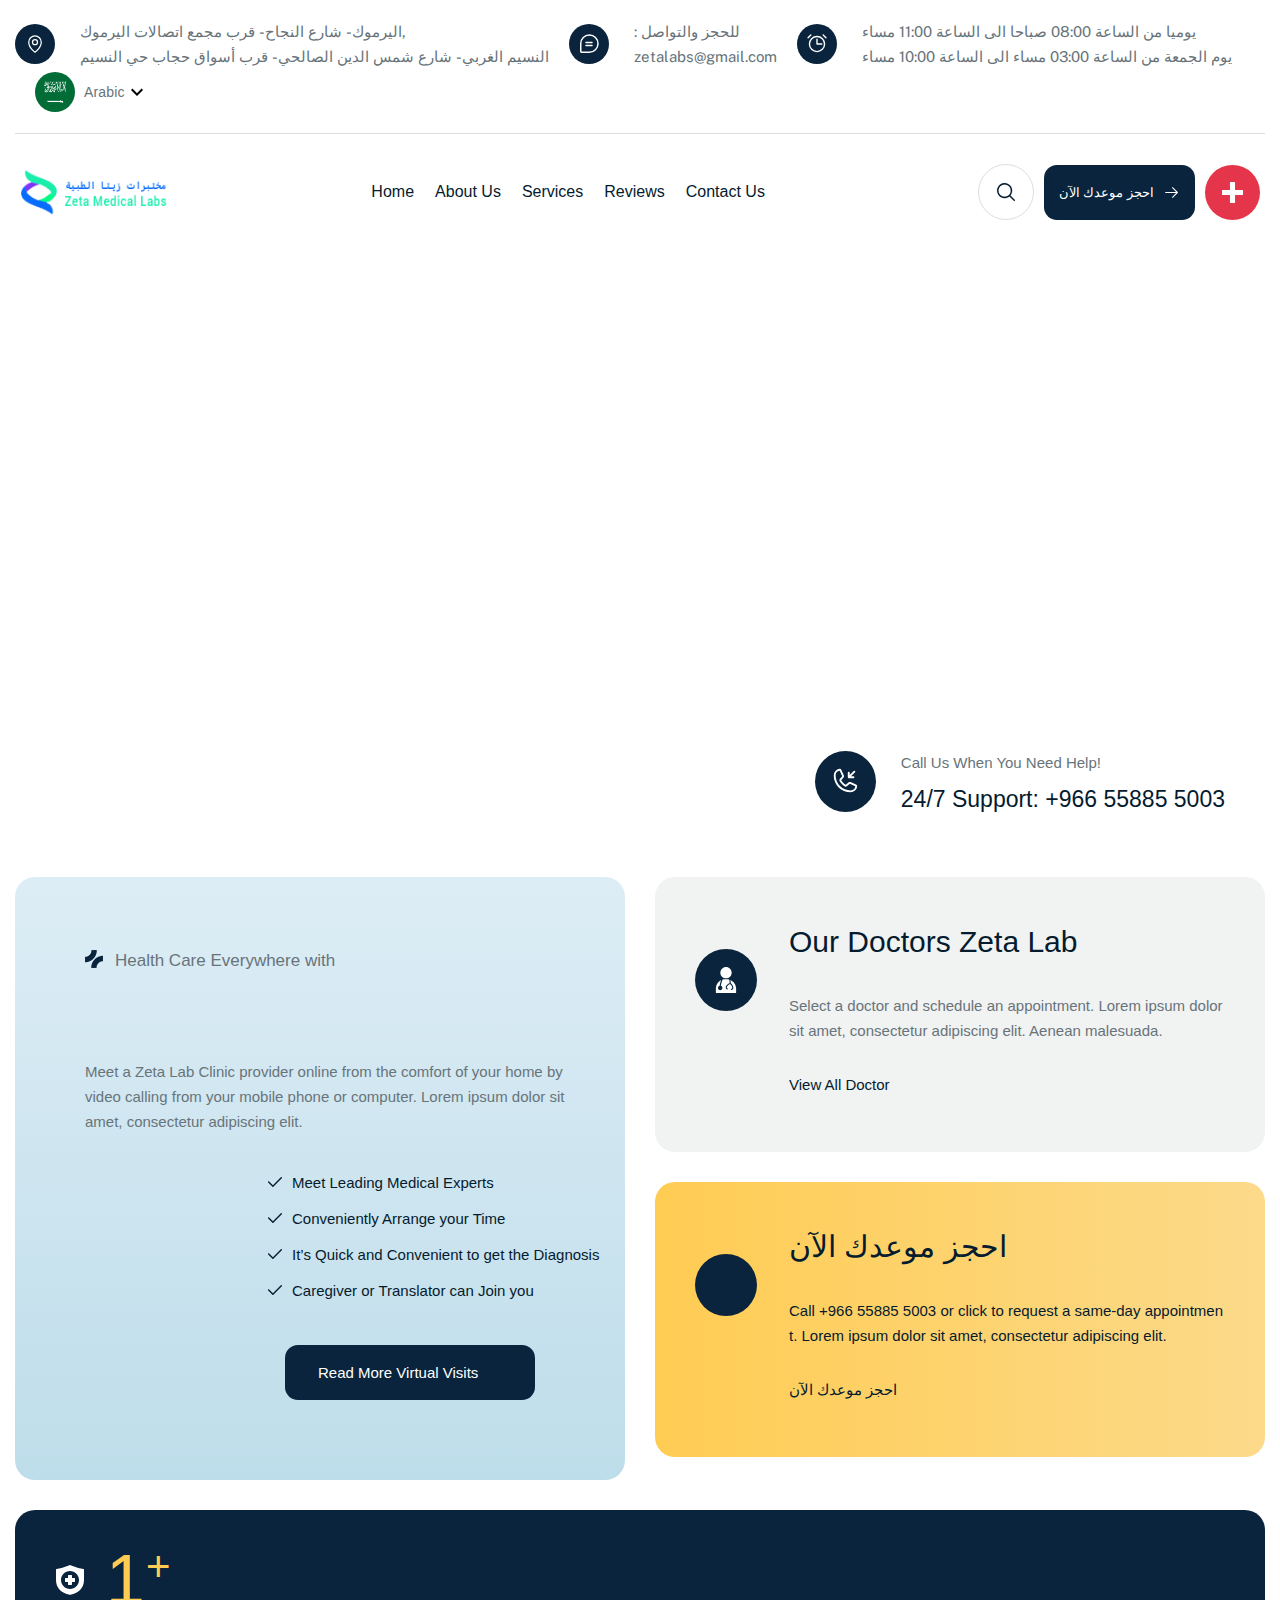
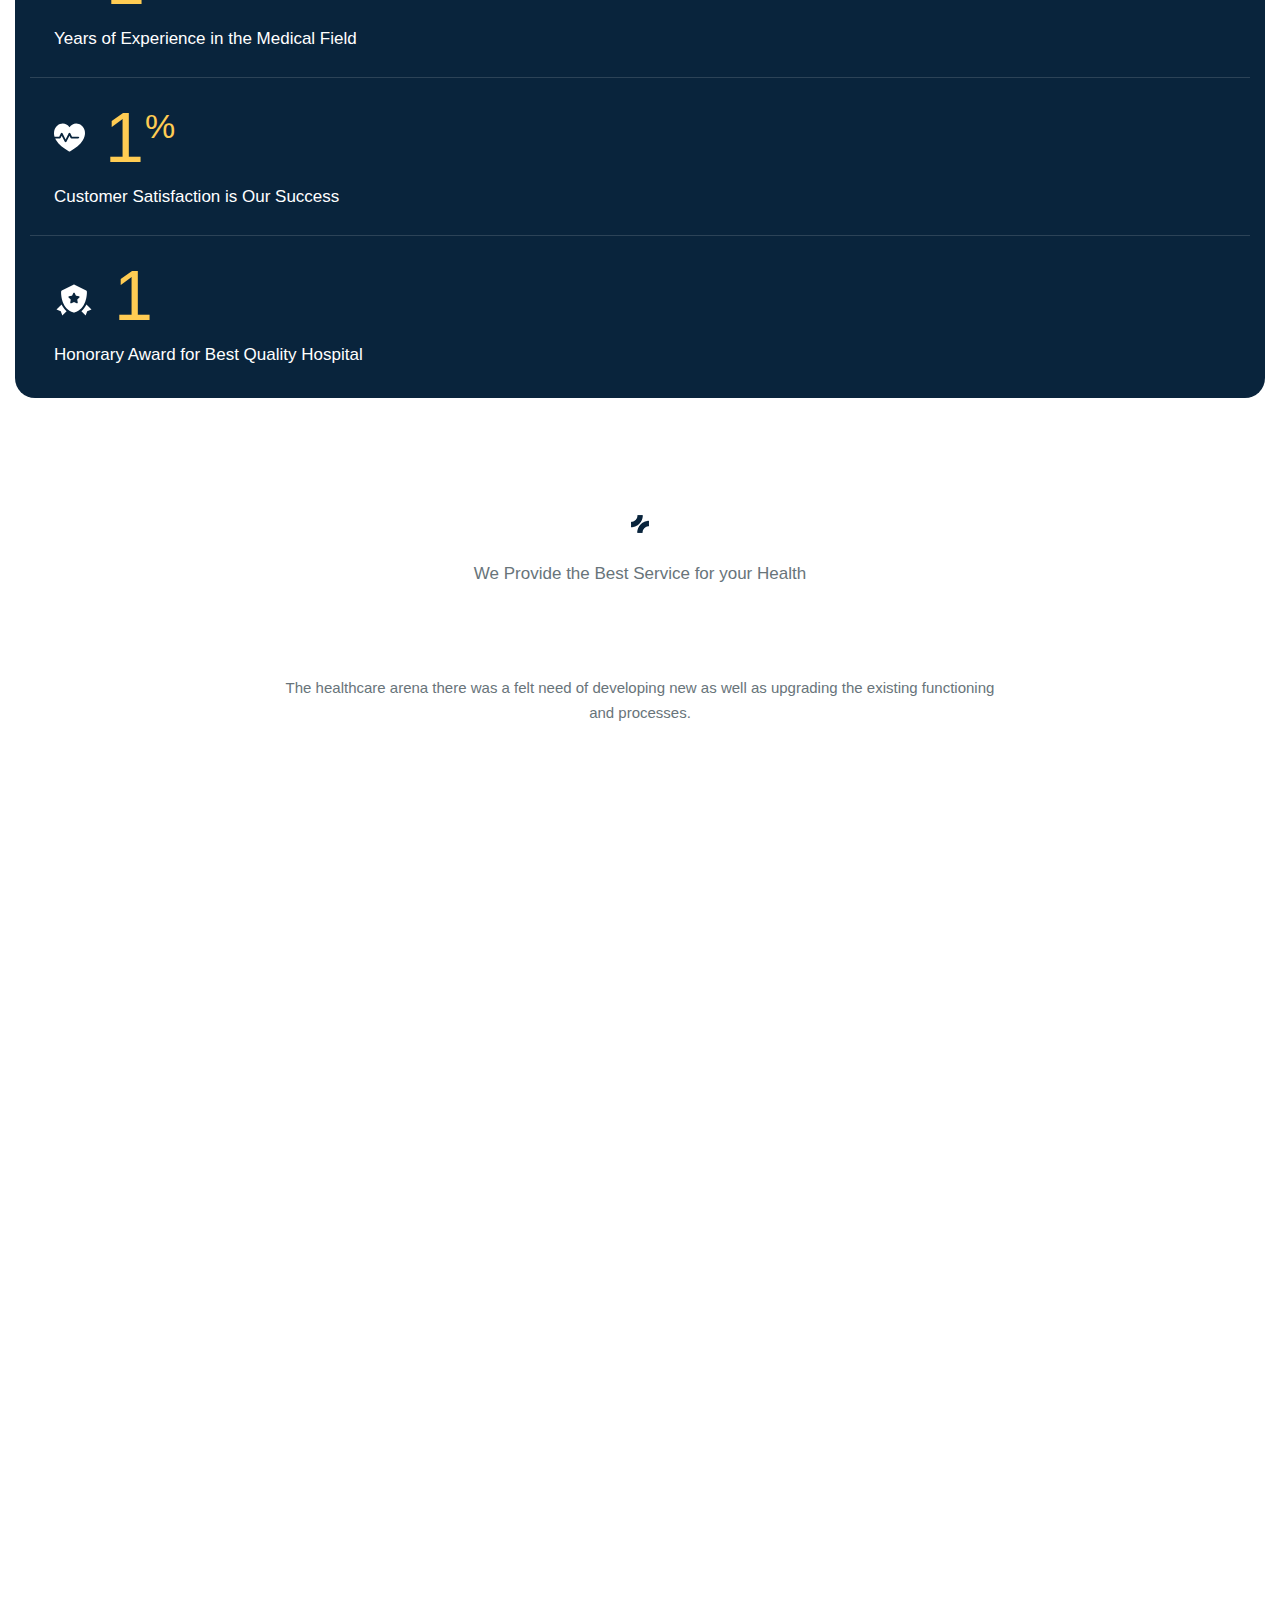
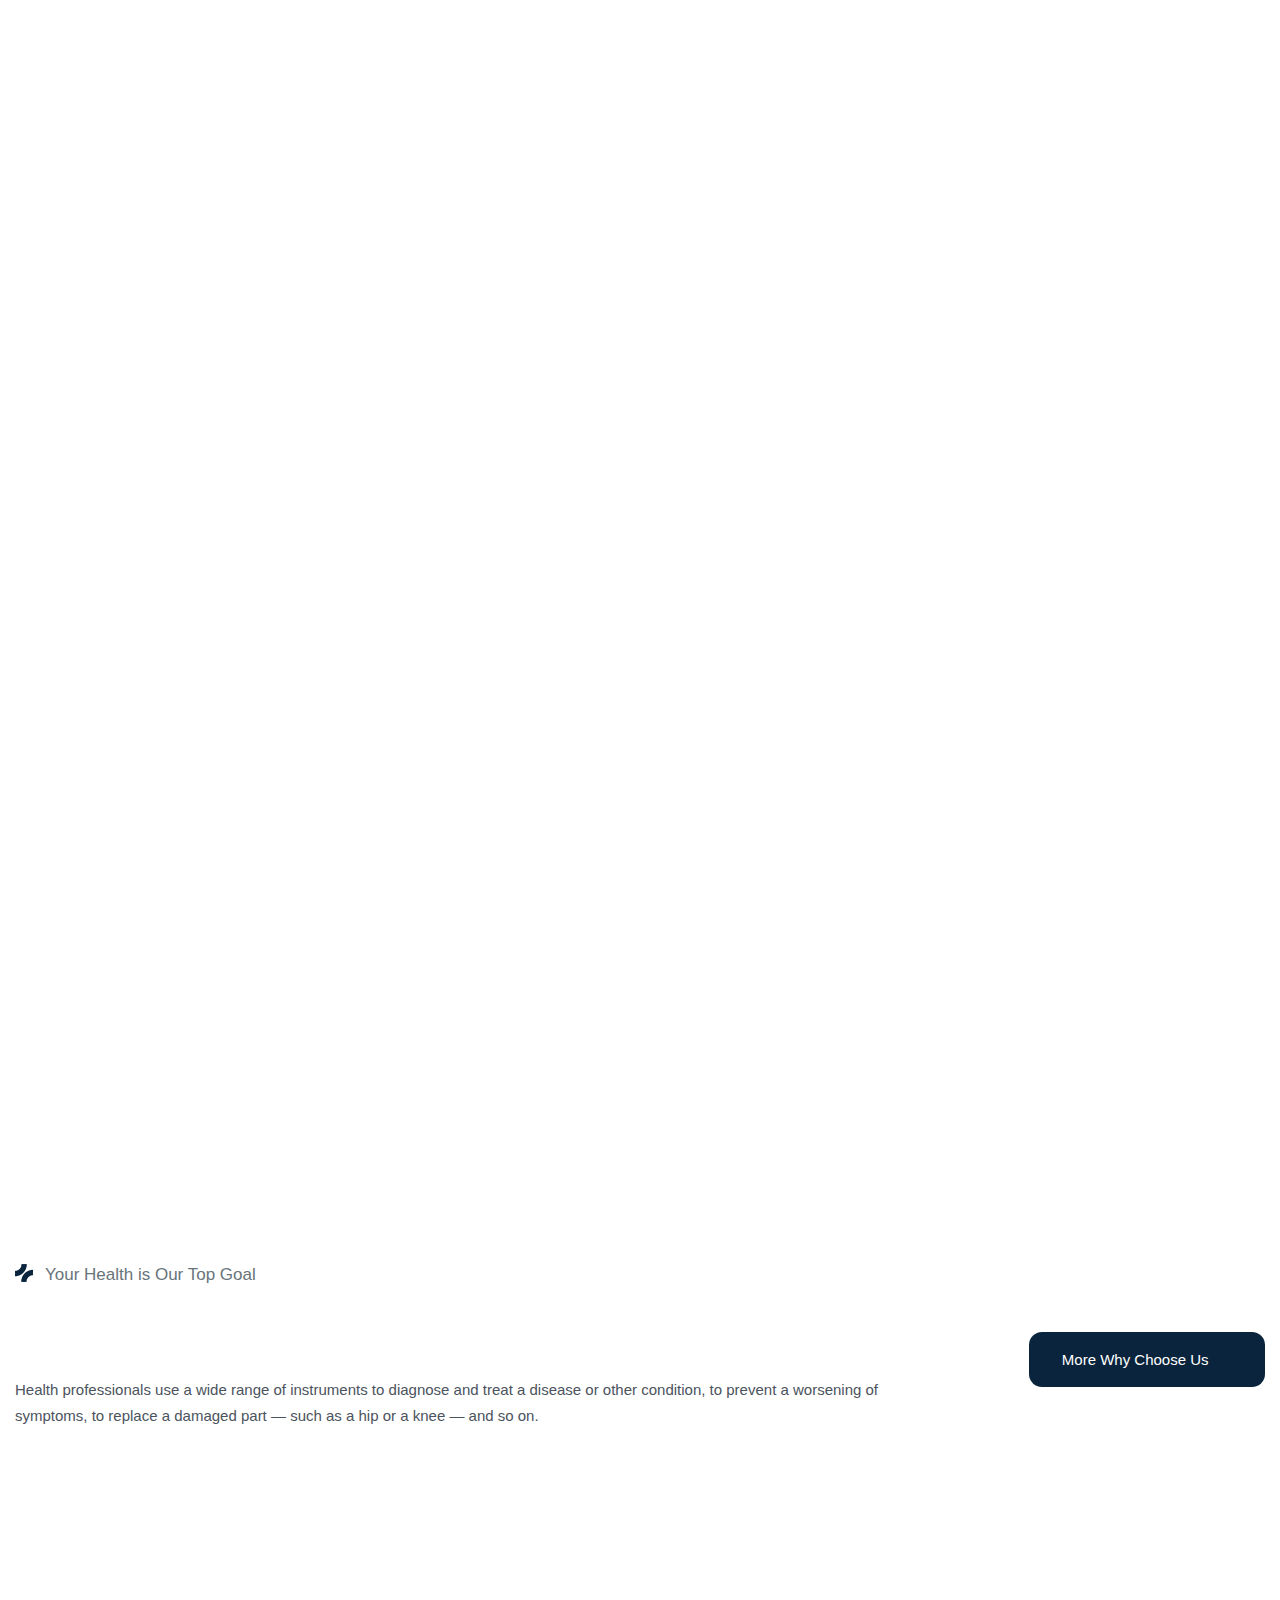
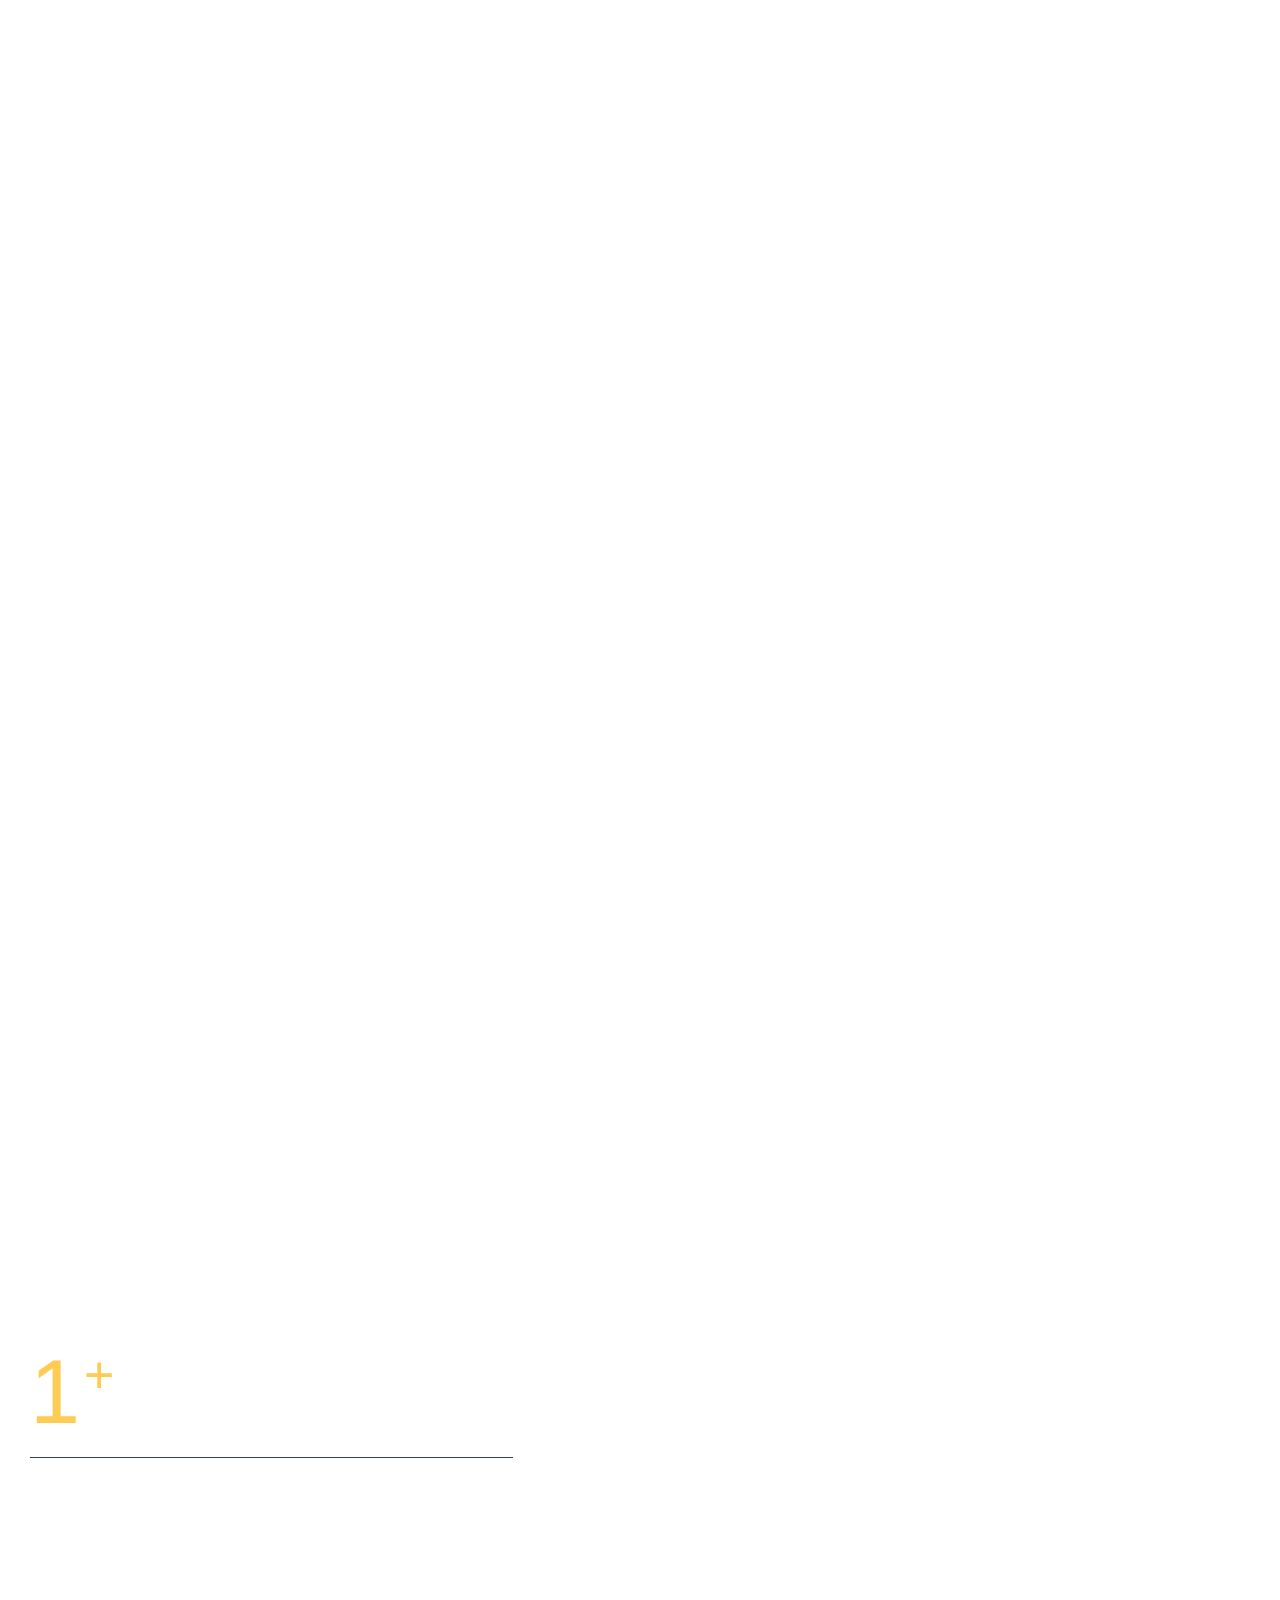
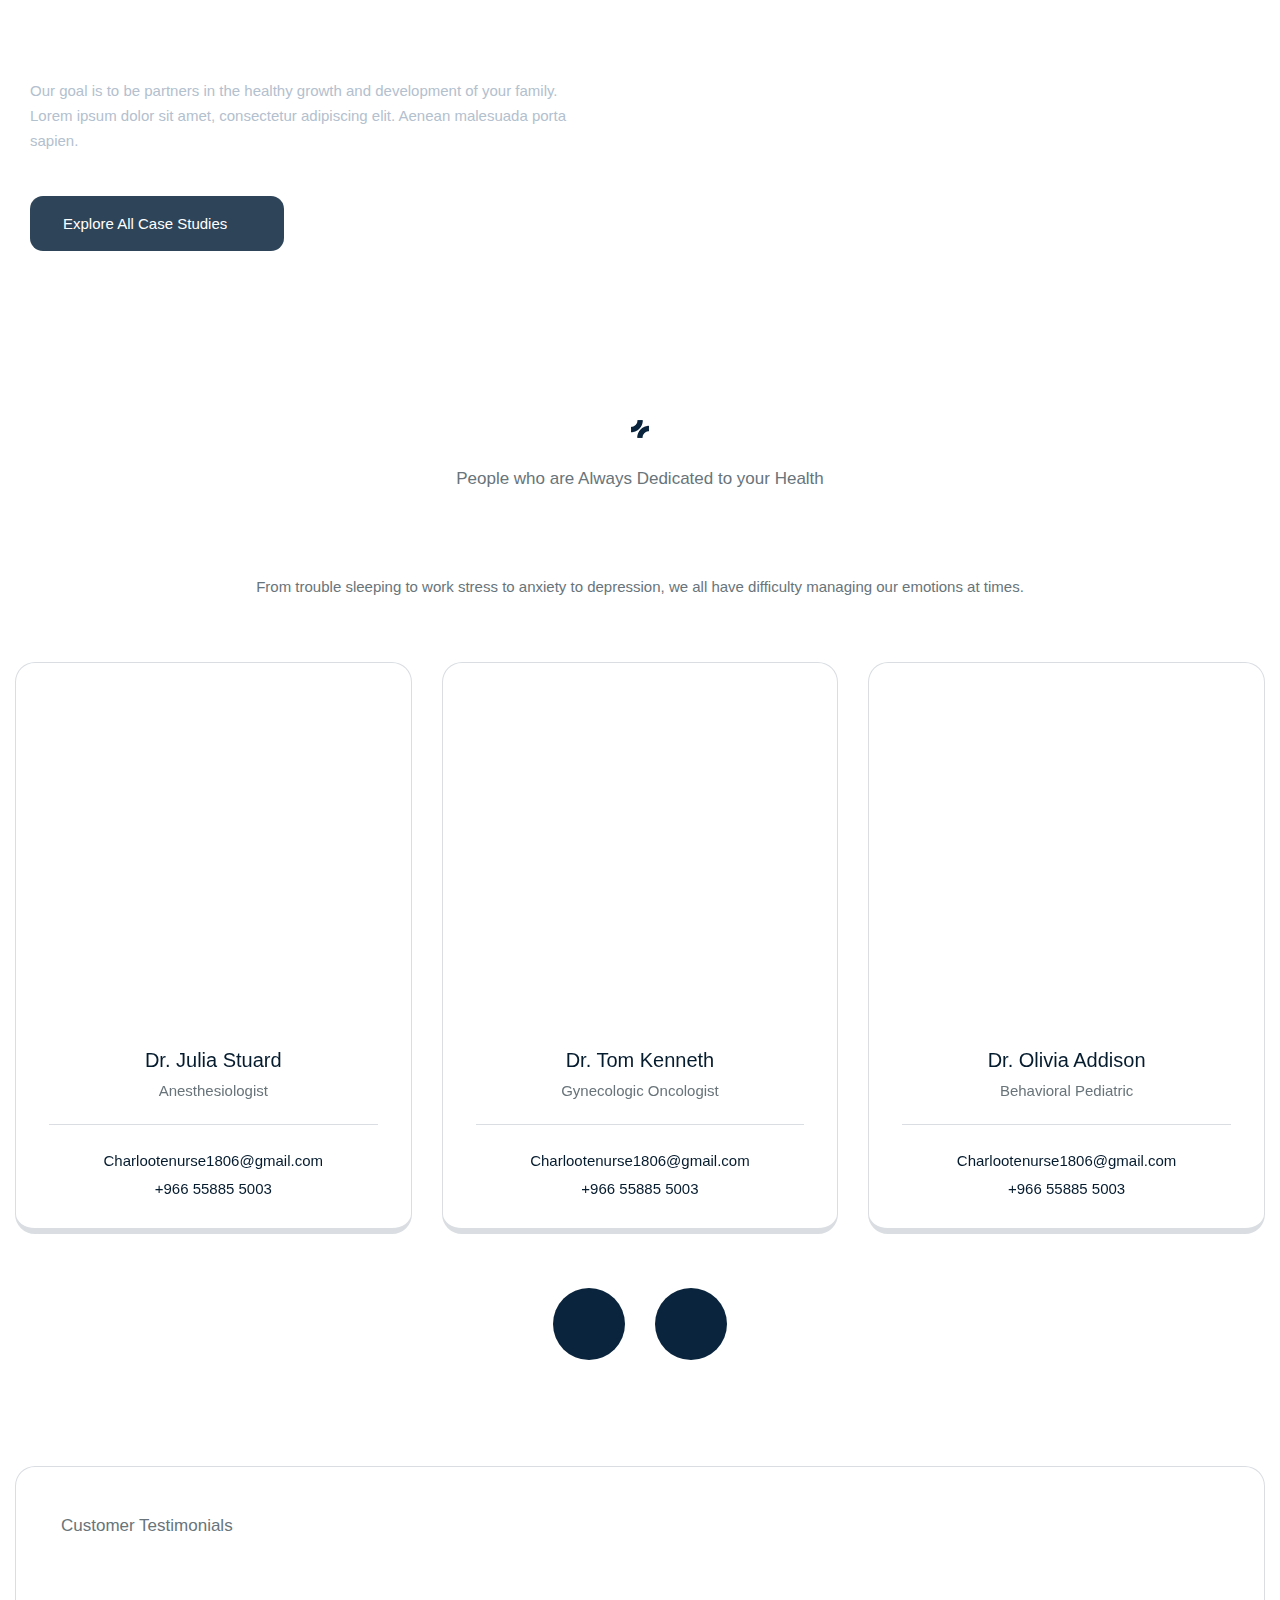
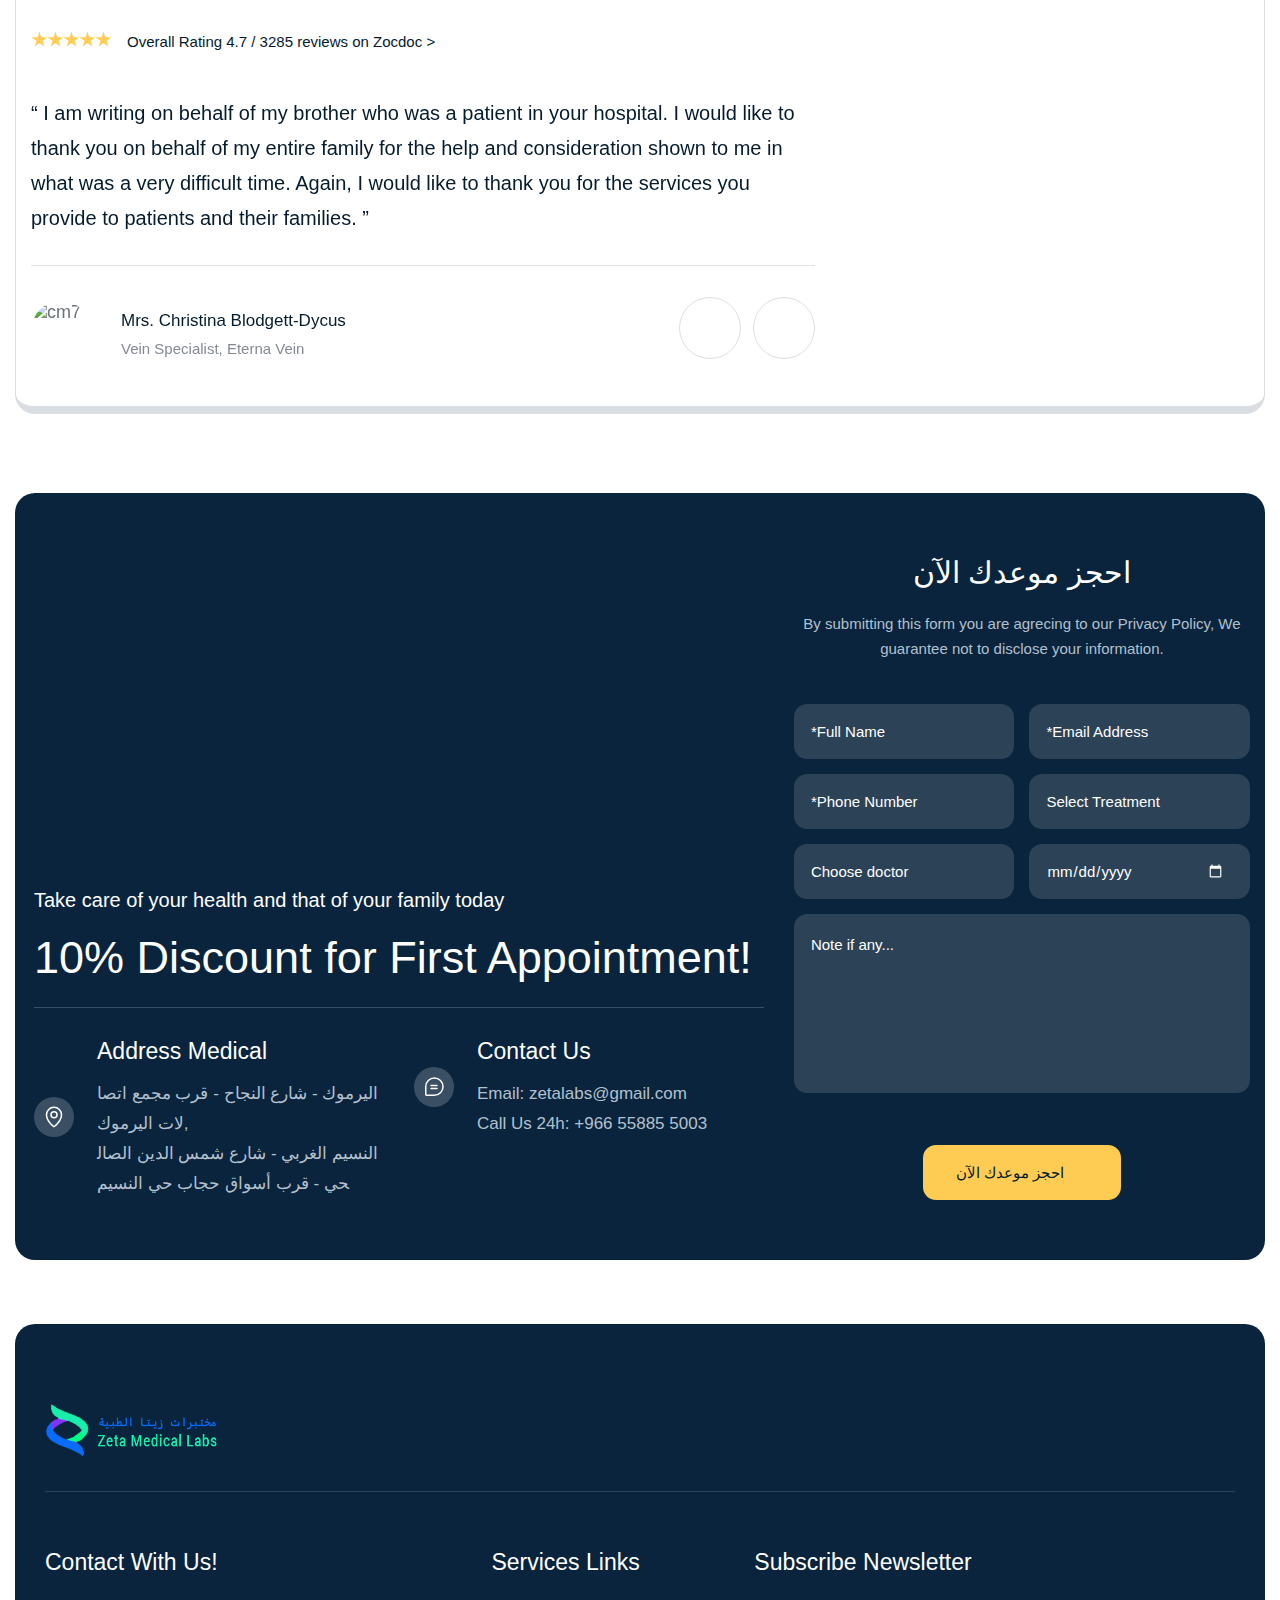
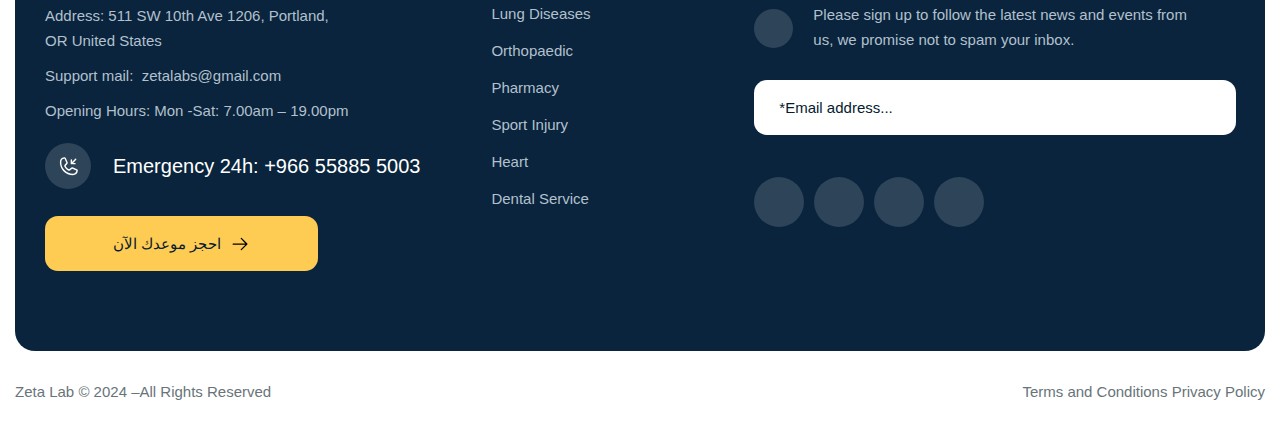
==== commit 8bfe019f: "Update index.html" ====
--- a/index.html
+++ b/index.html
@@ -150,7 +150,8 @@
 
 @media (max-width: 700px) {
     #SR7_3_1-7-2{
-    font-size:23px !important;
+    font-size:22px !important;
+     display:none;
   }
 }
 .pxl-menu-toggle {
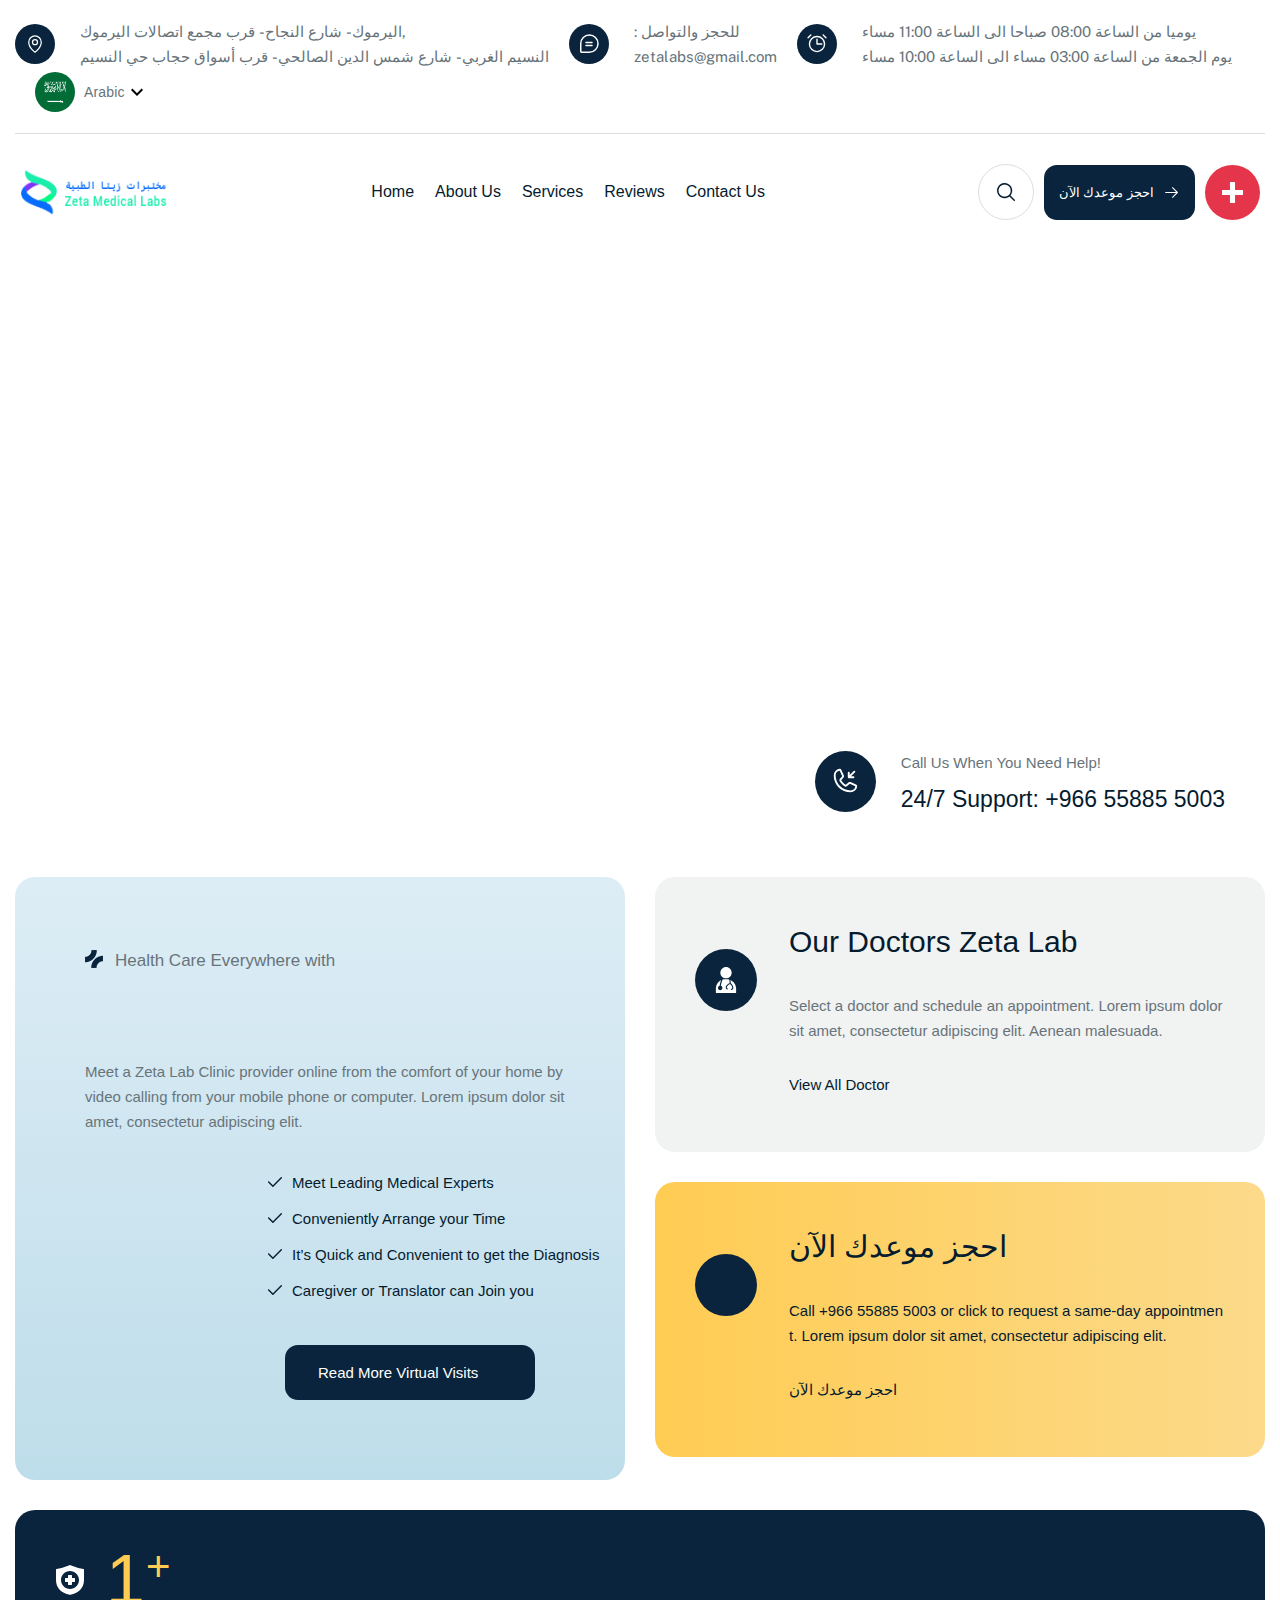
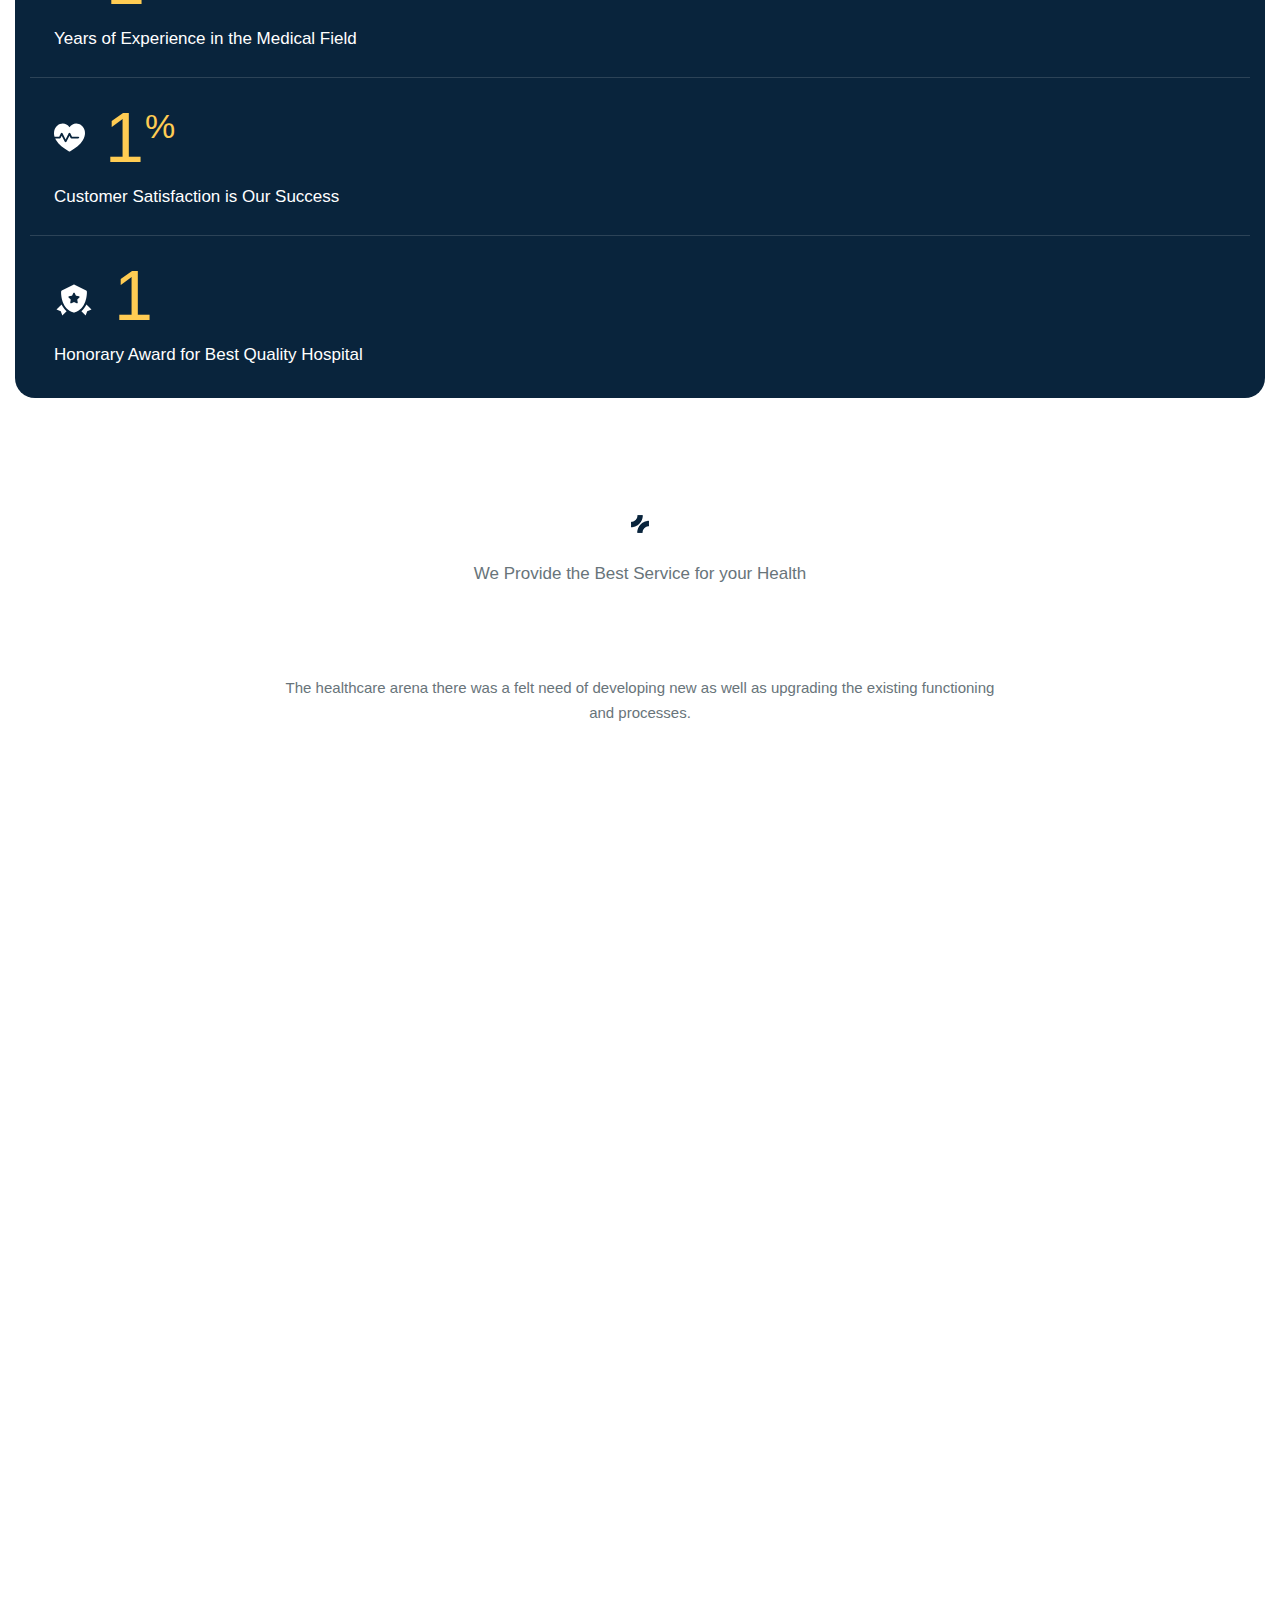
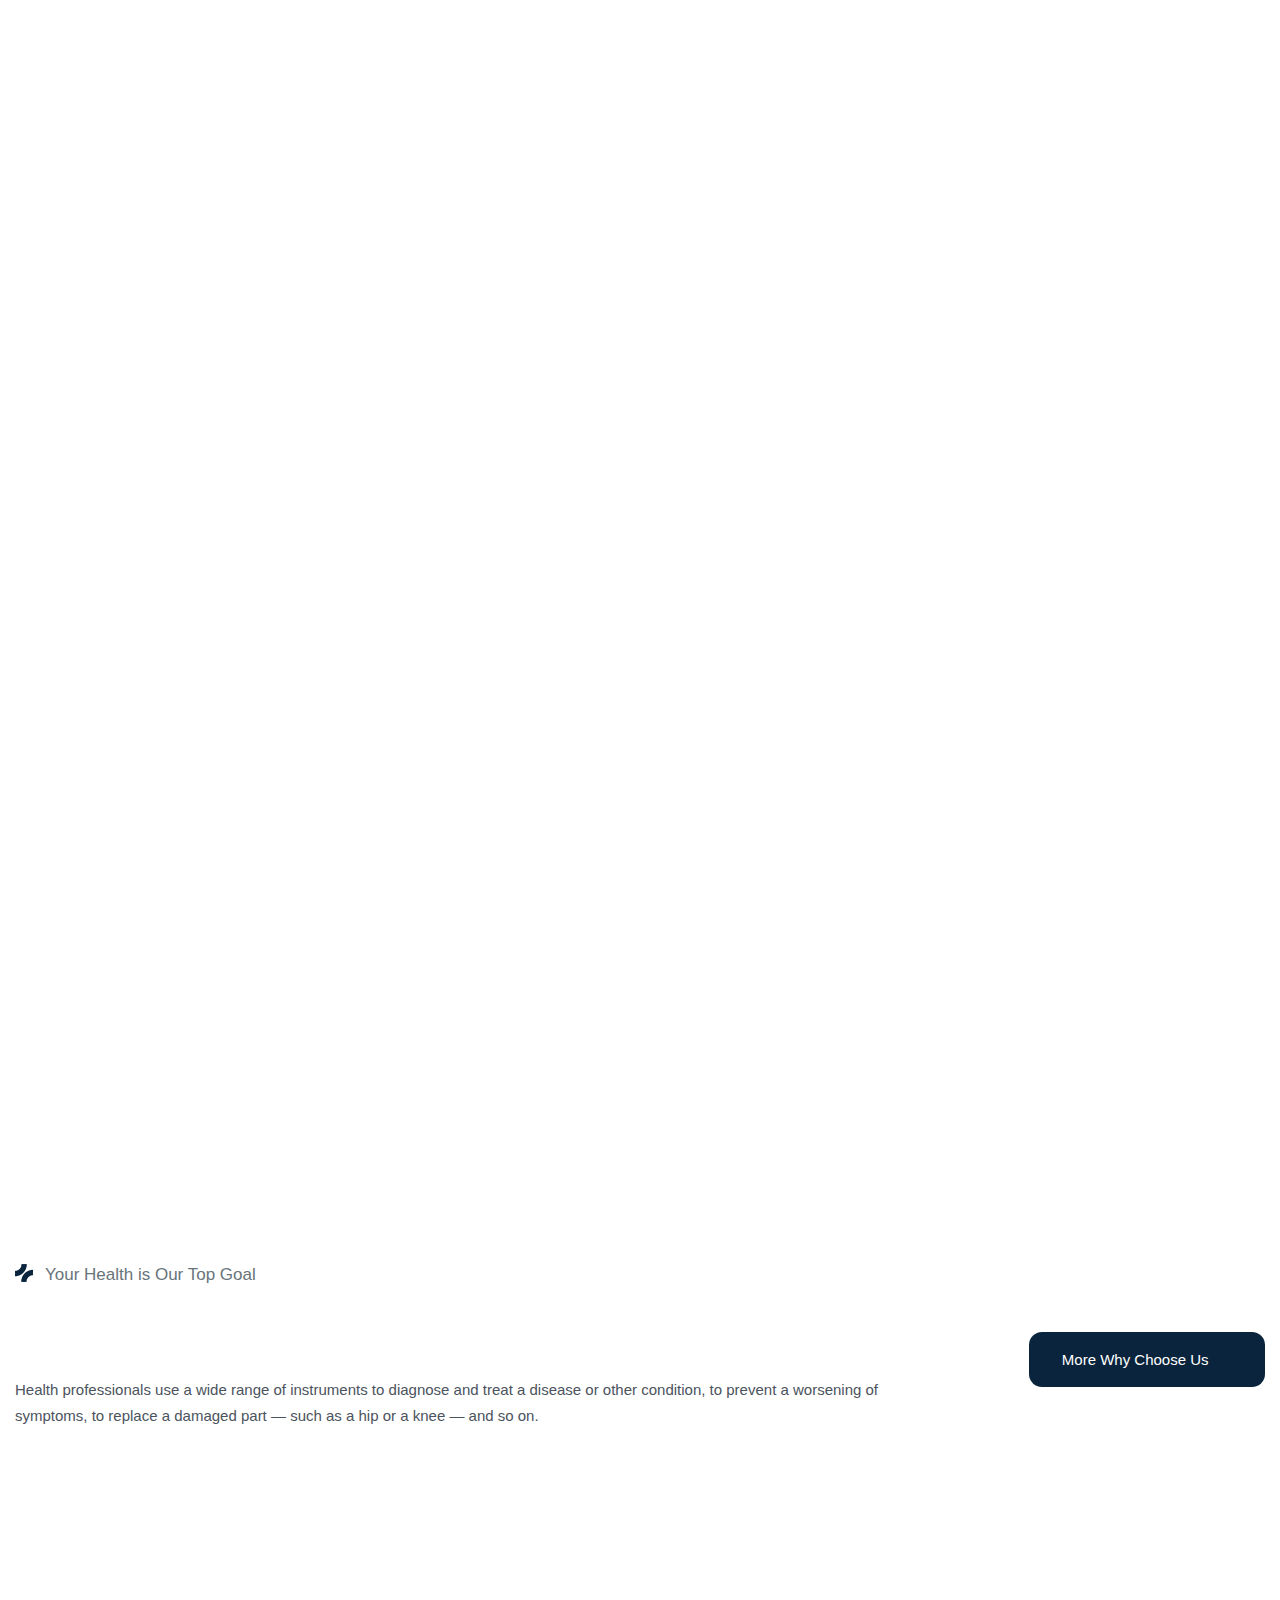
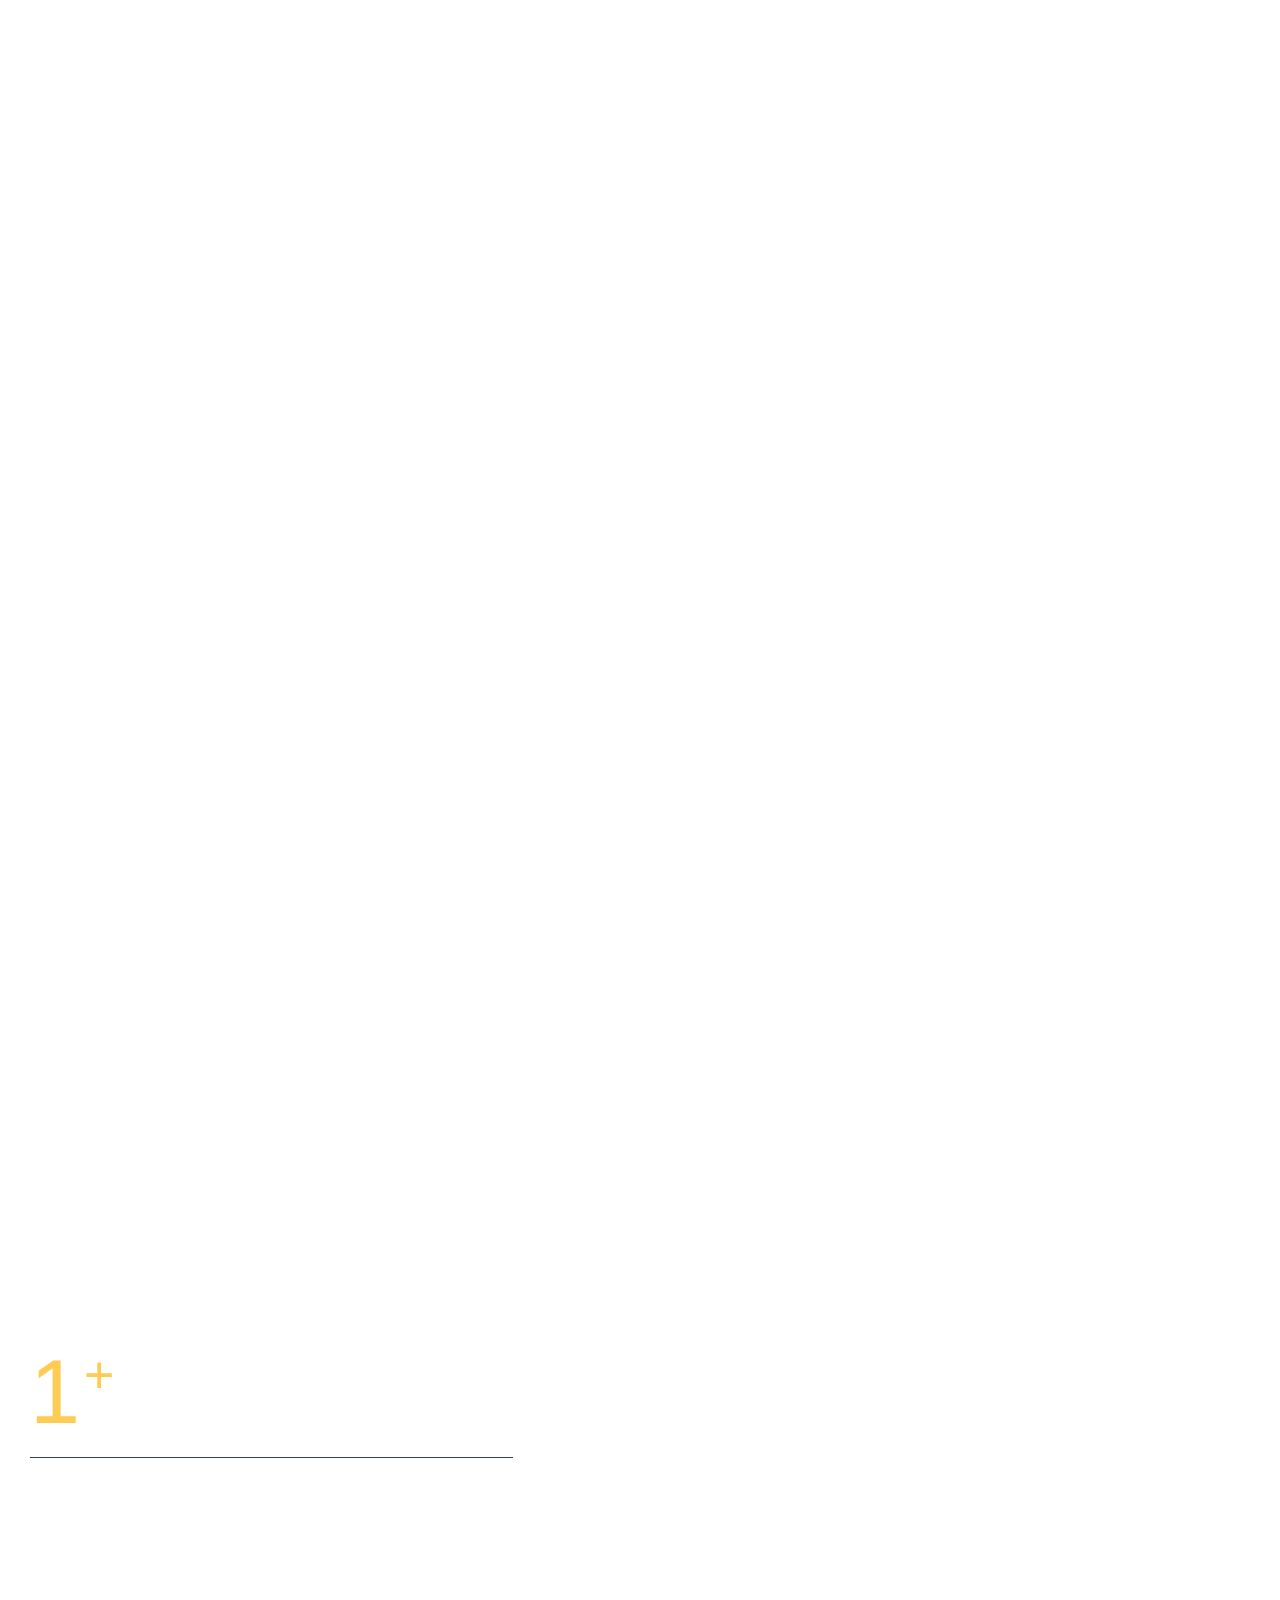
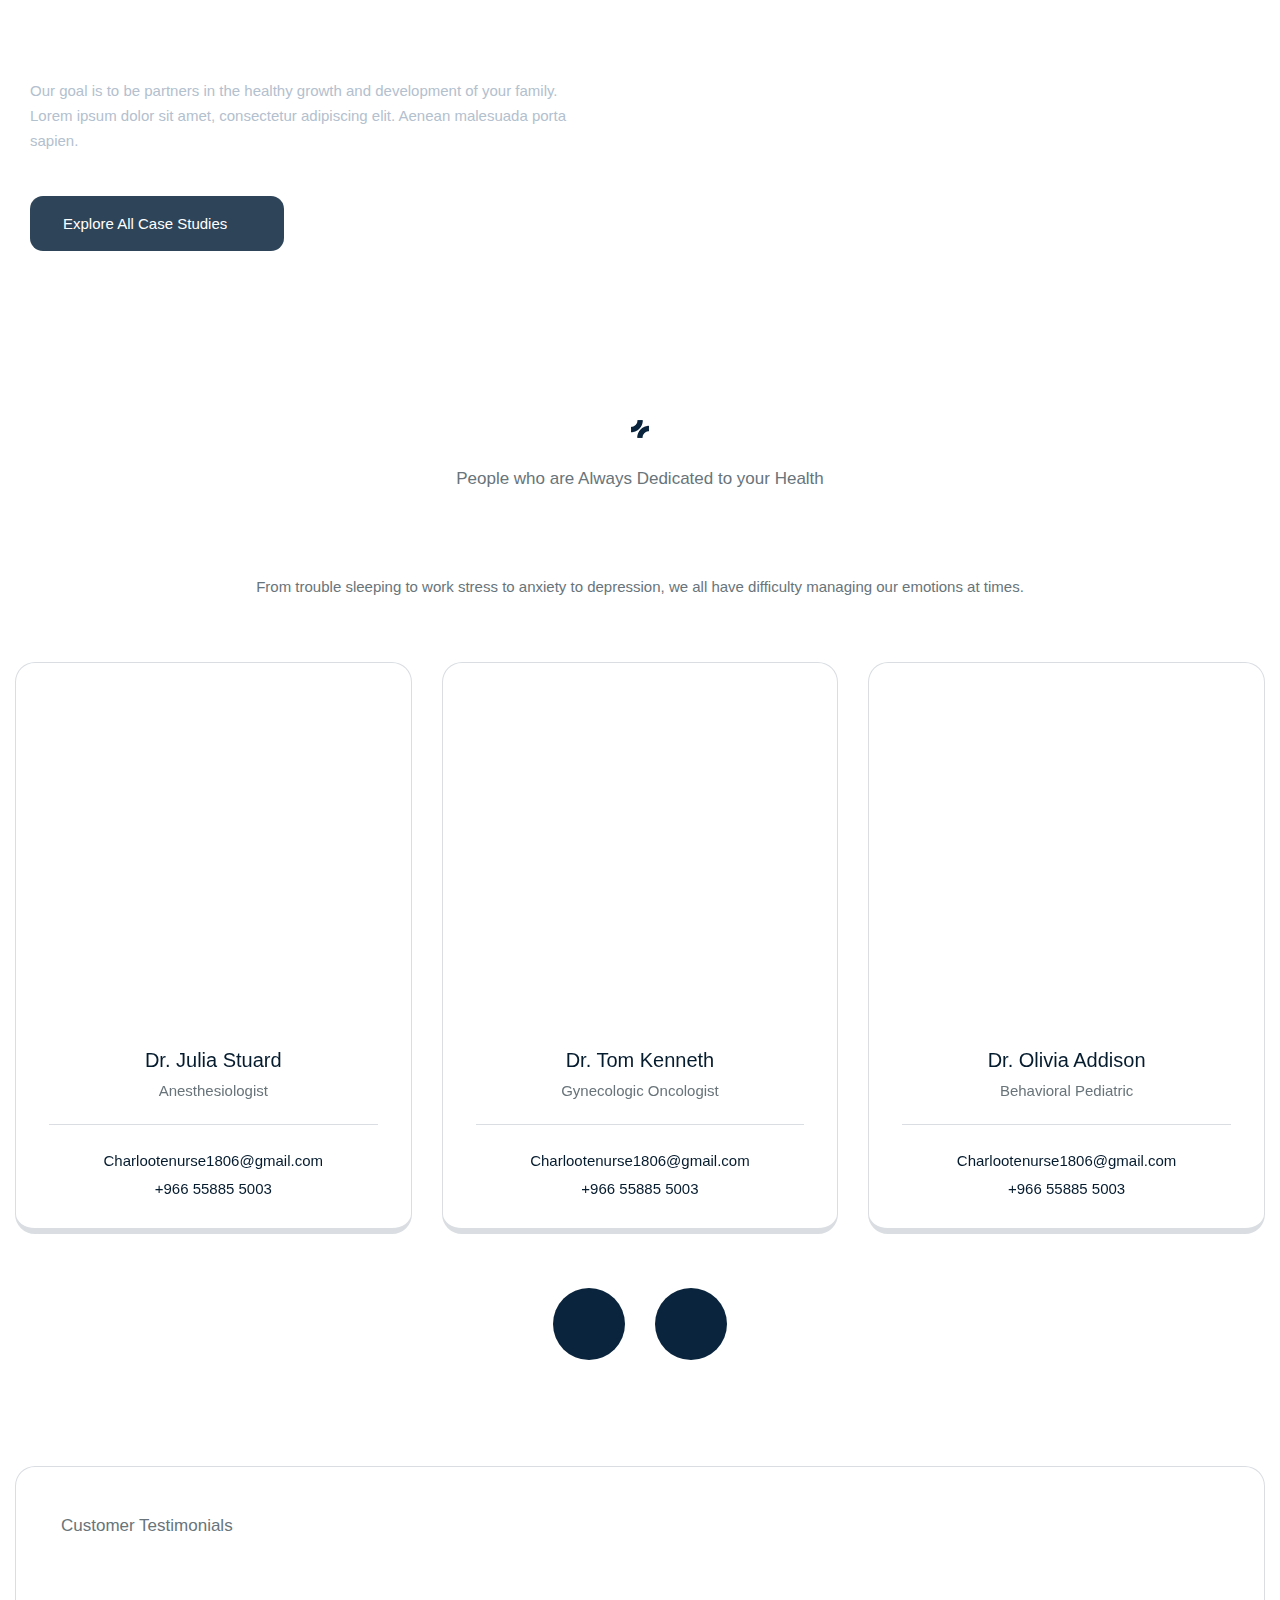
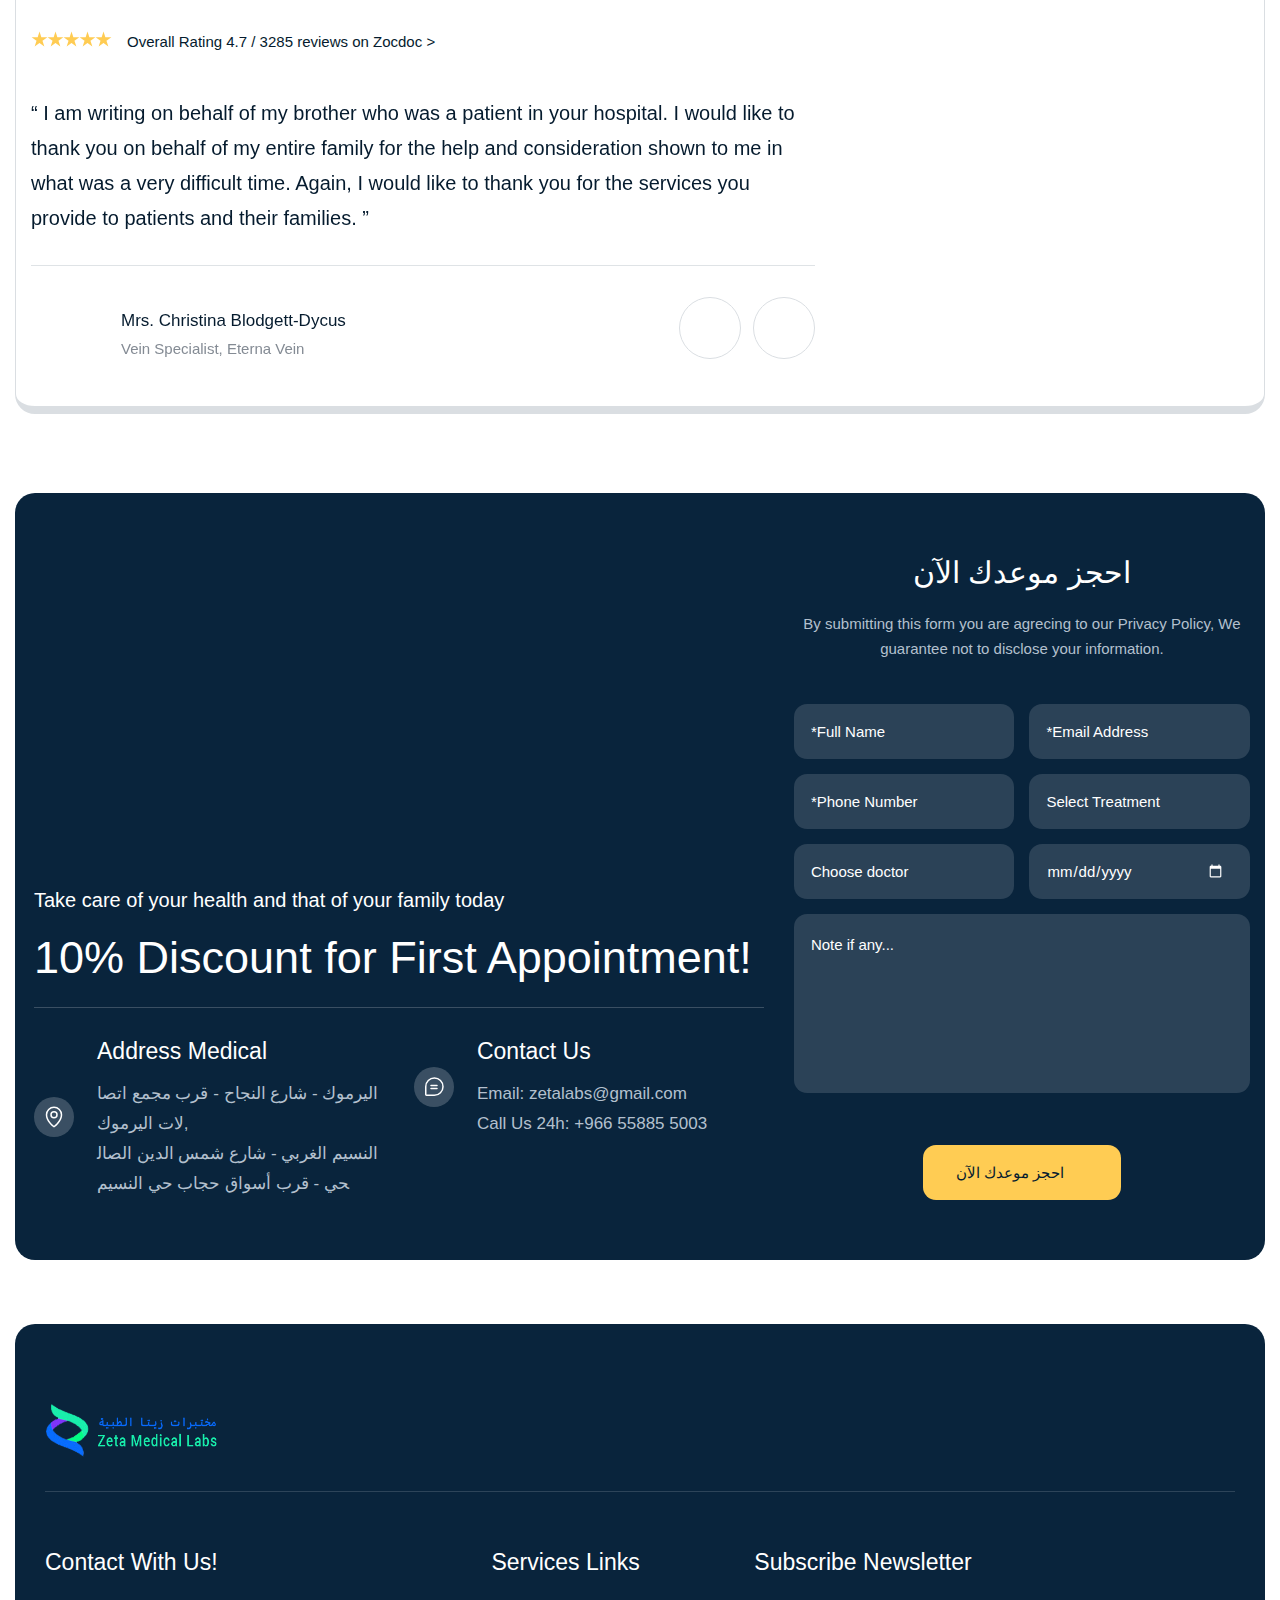
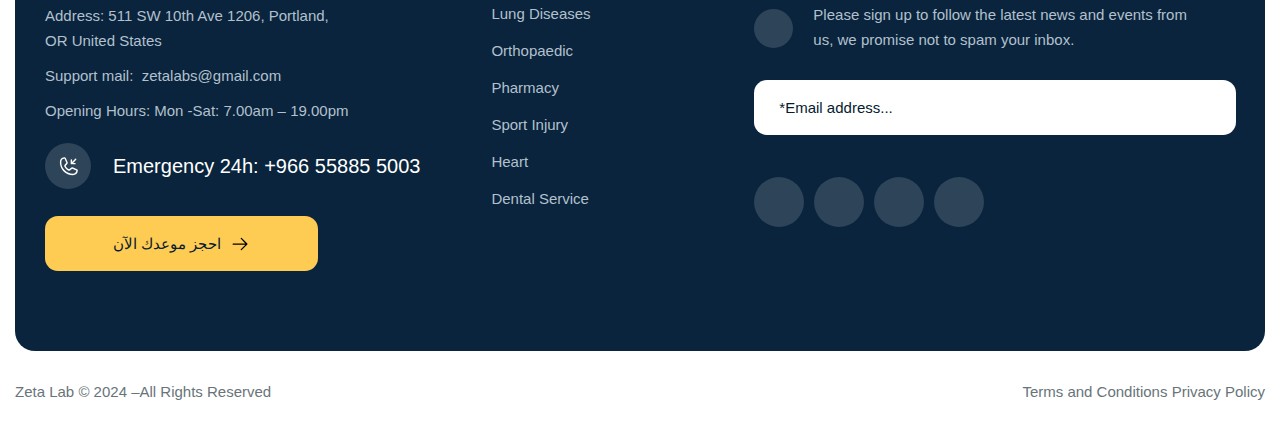
==== commit 4e80d5a6: "Update index.html" ====
--- a/index.html
+++ b/index.html
@@ -151,7 +151,7 @@
 @media (max-width: 700px) {
     #SR7_3_1-7-2{
     font-size:22px !important;
-     display:none;
+     display:none !important;
   }
 }
 .pxl-menu-toggle {
